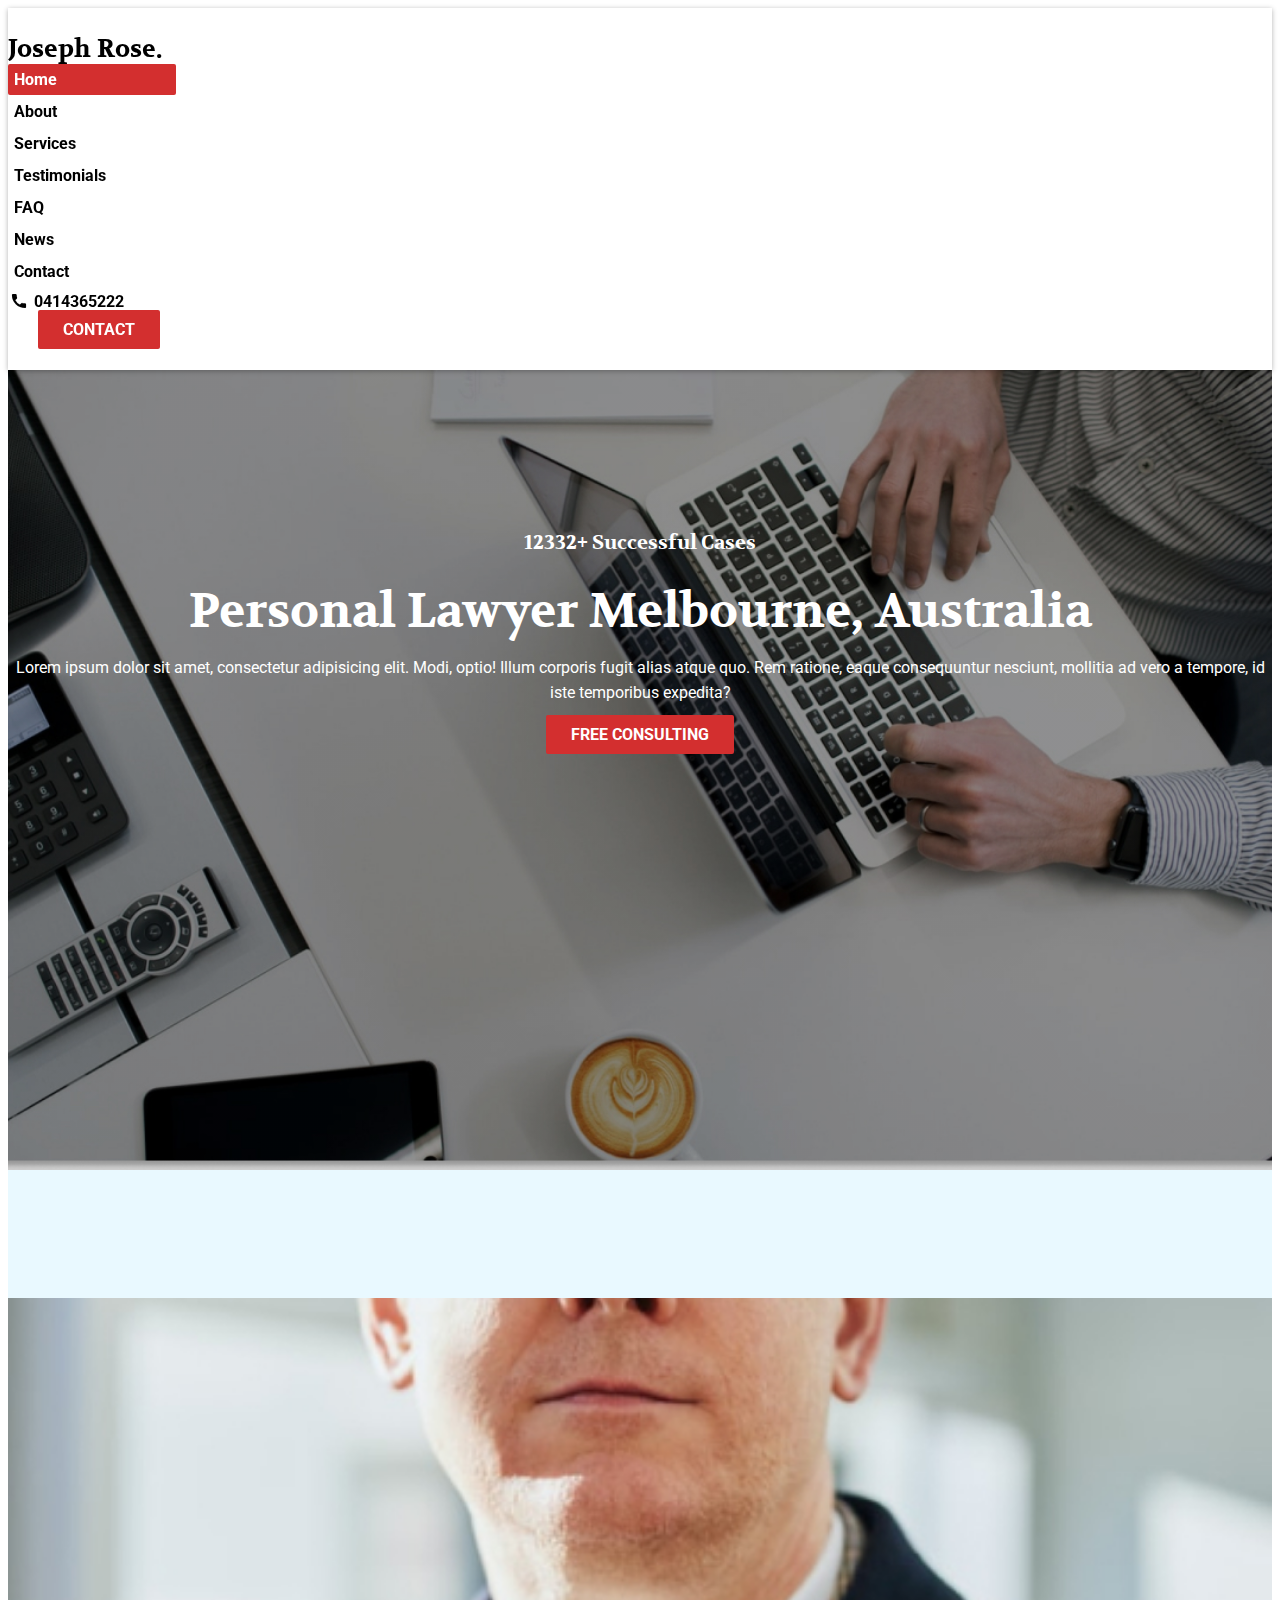
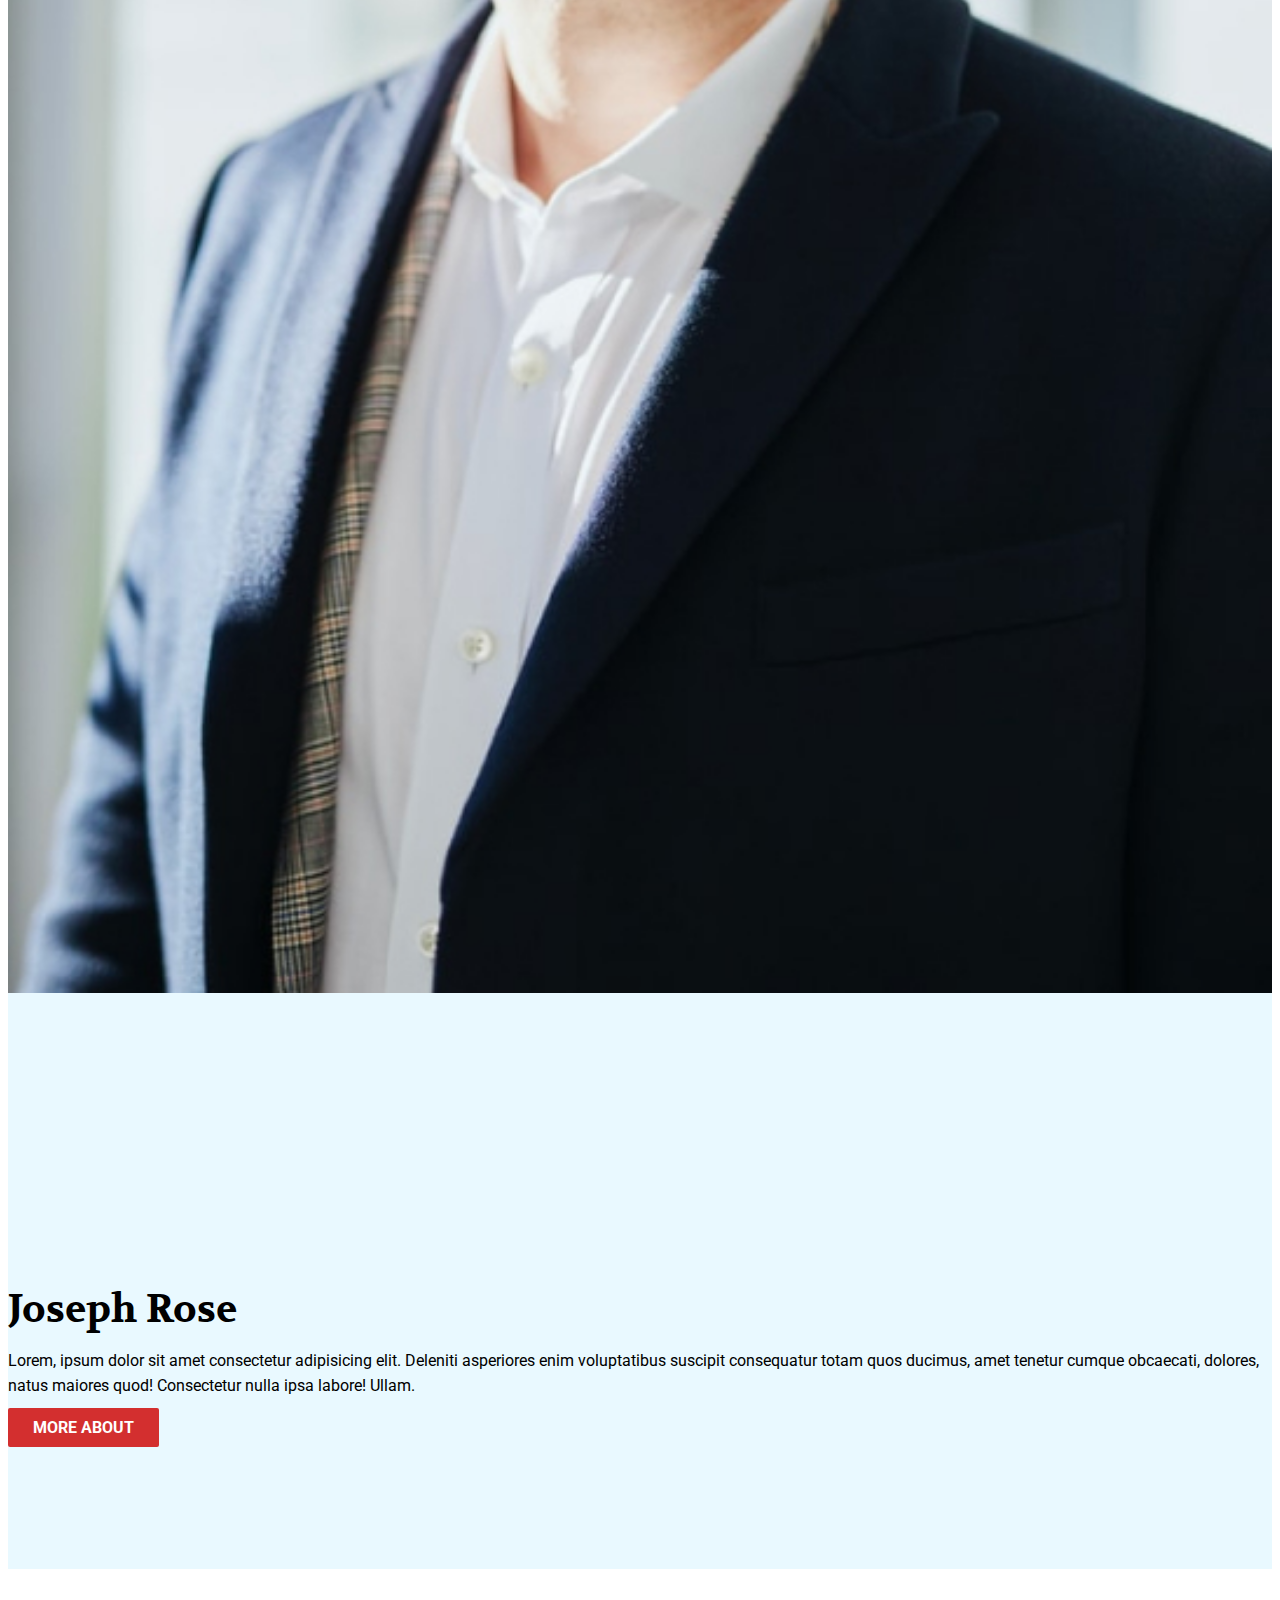
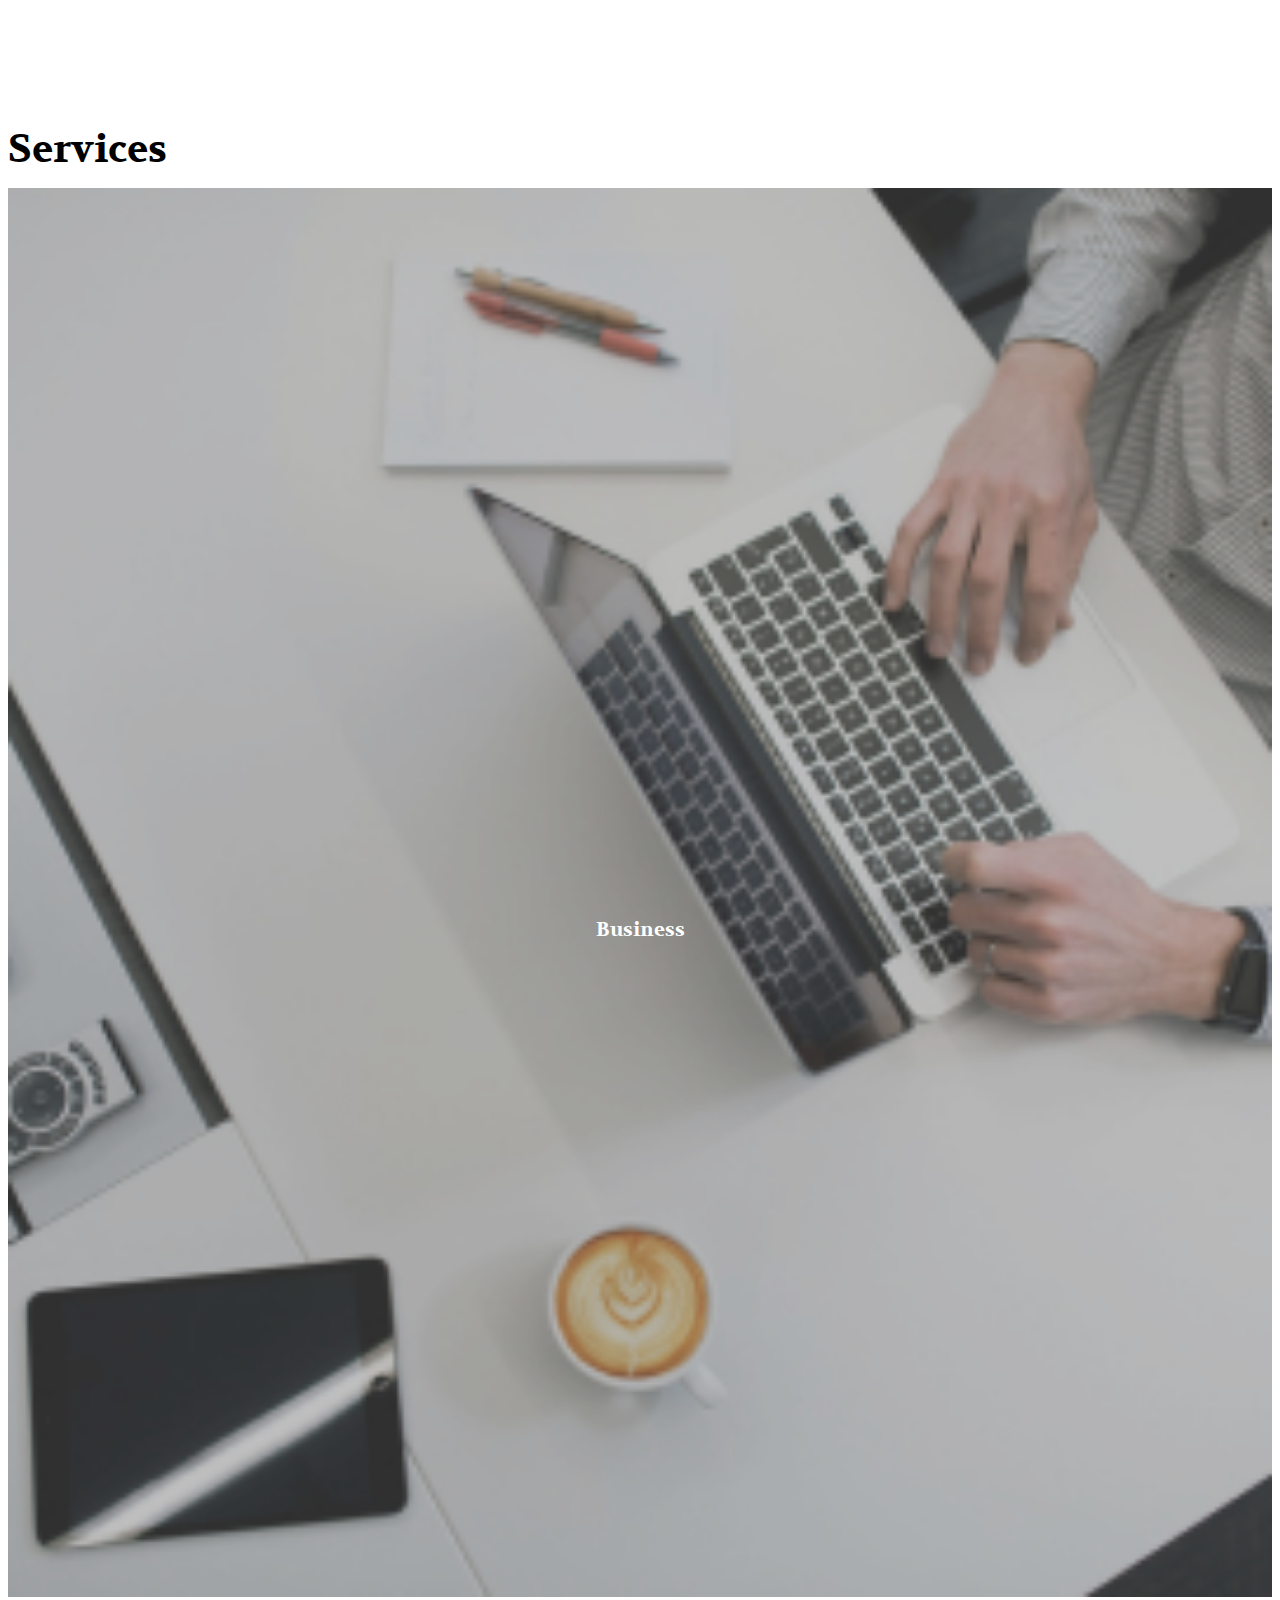
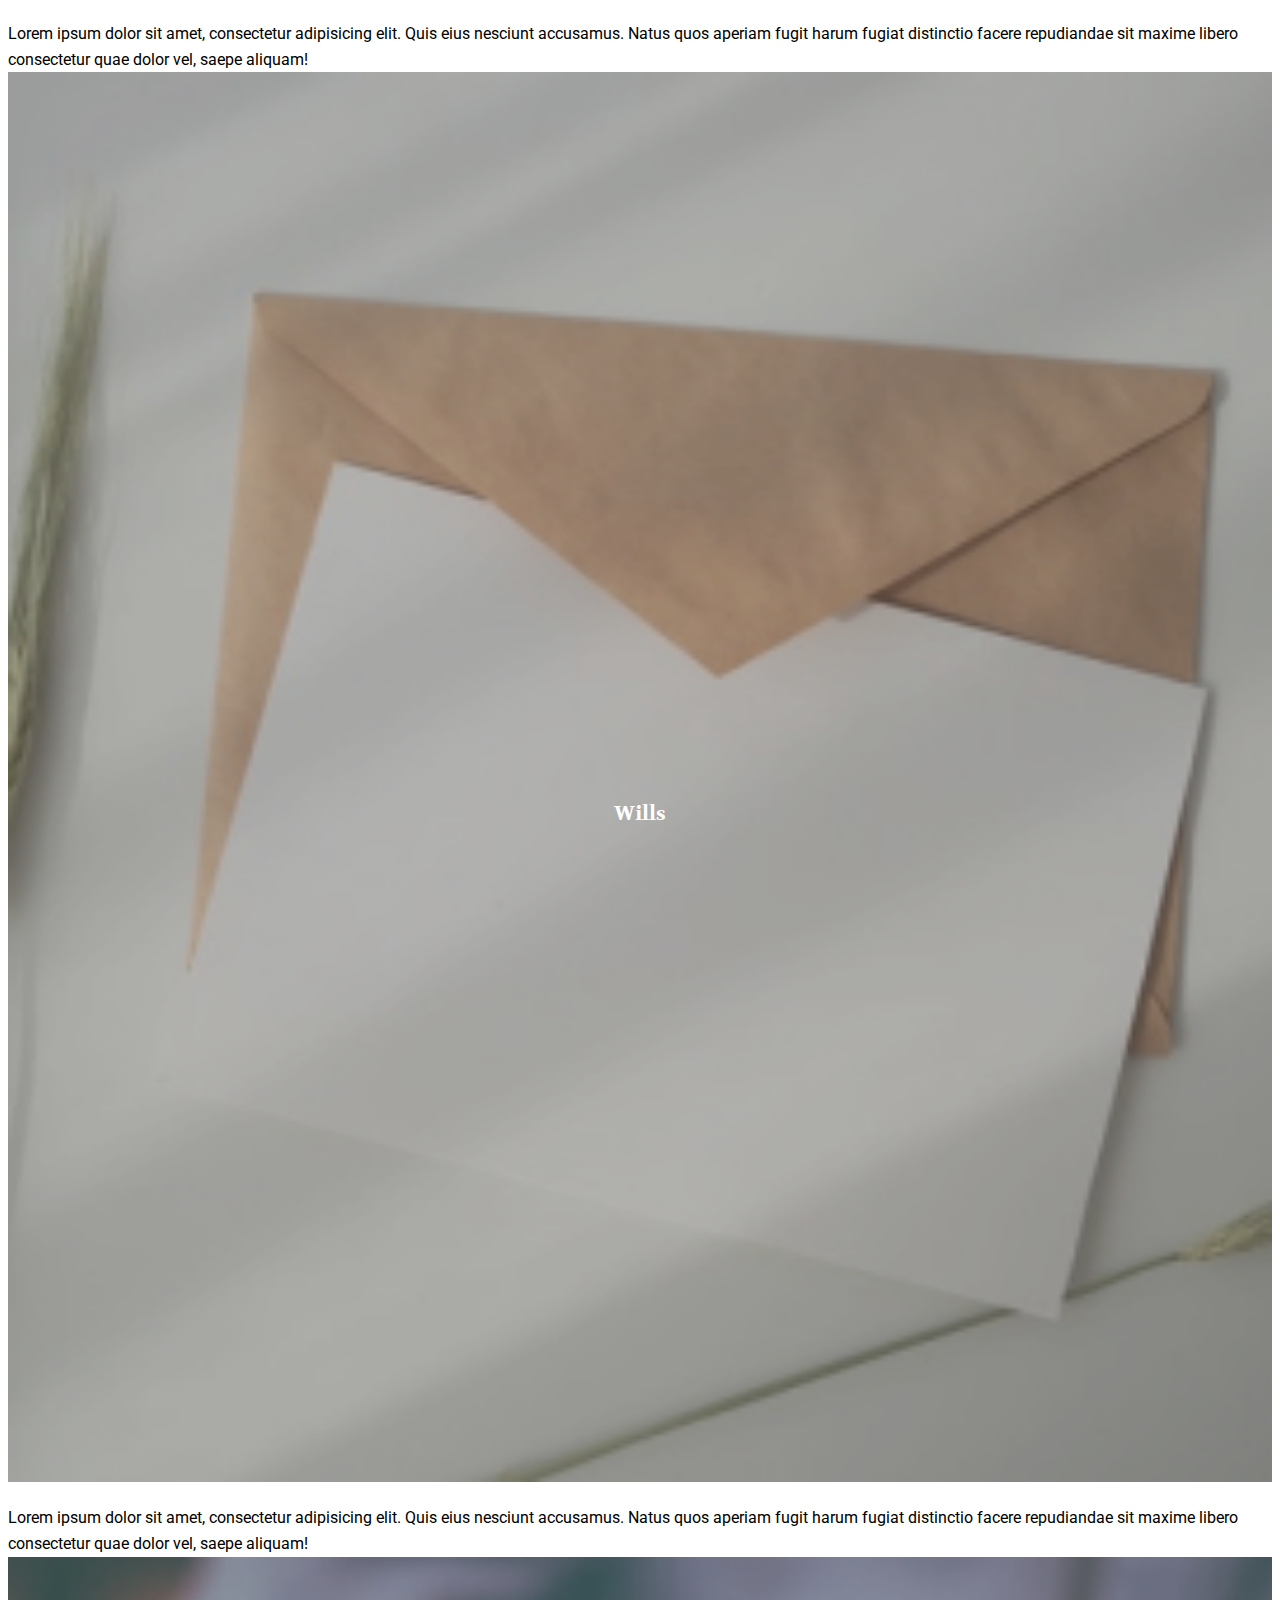
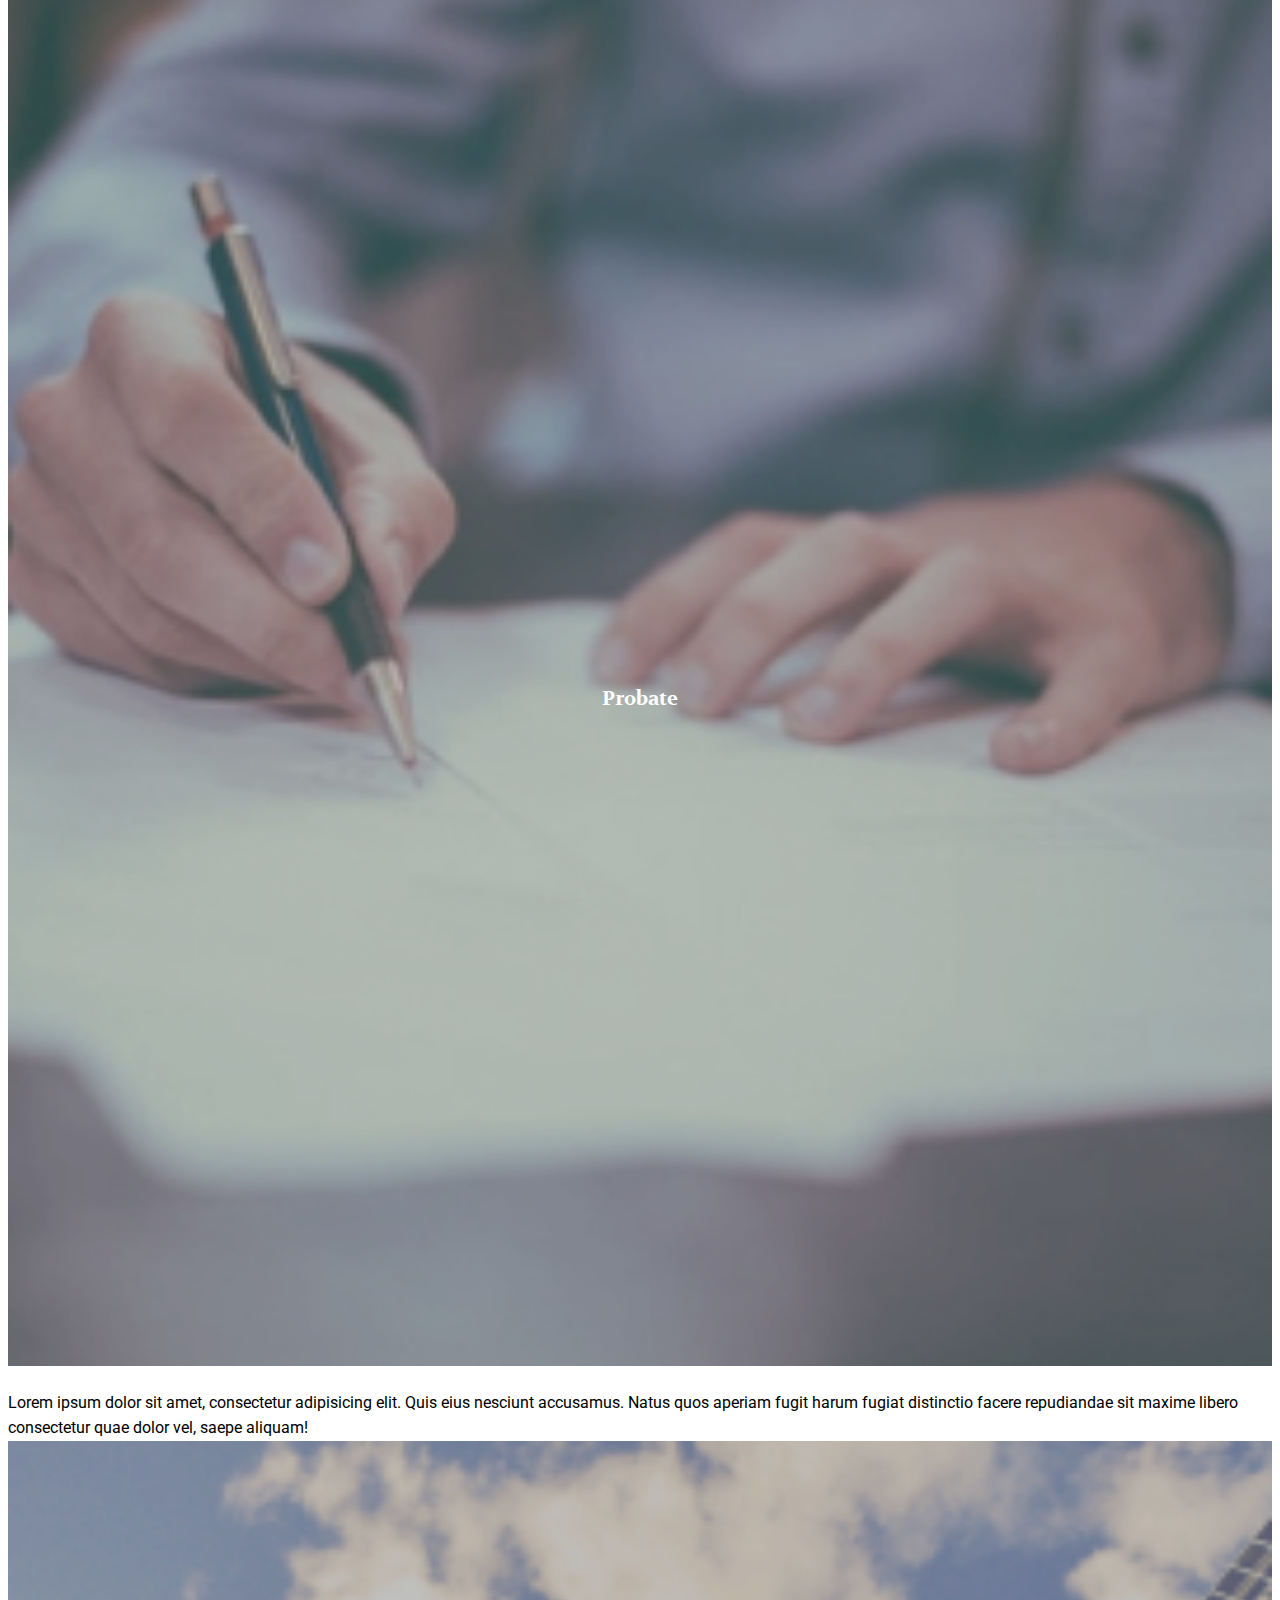
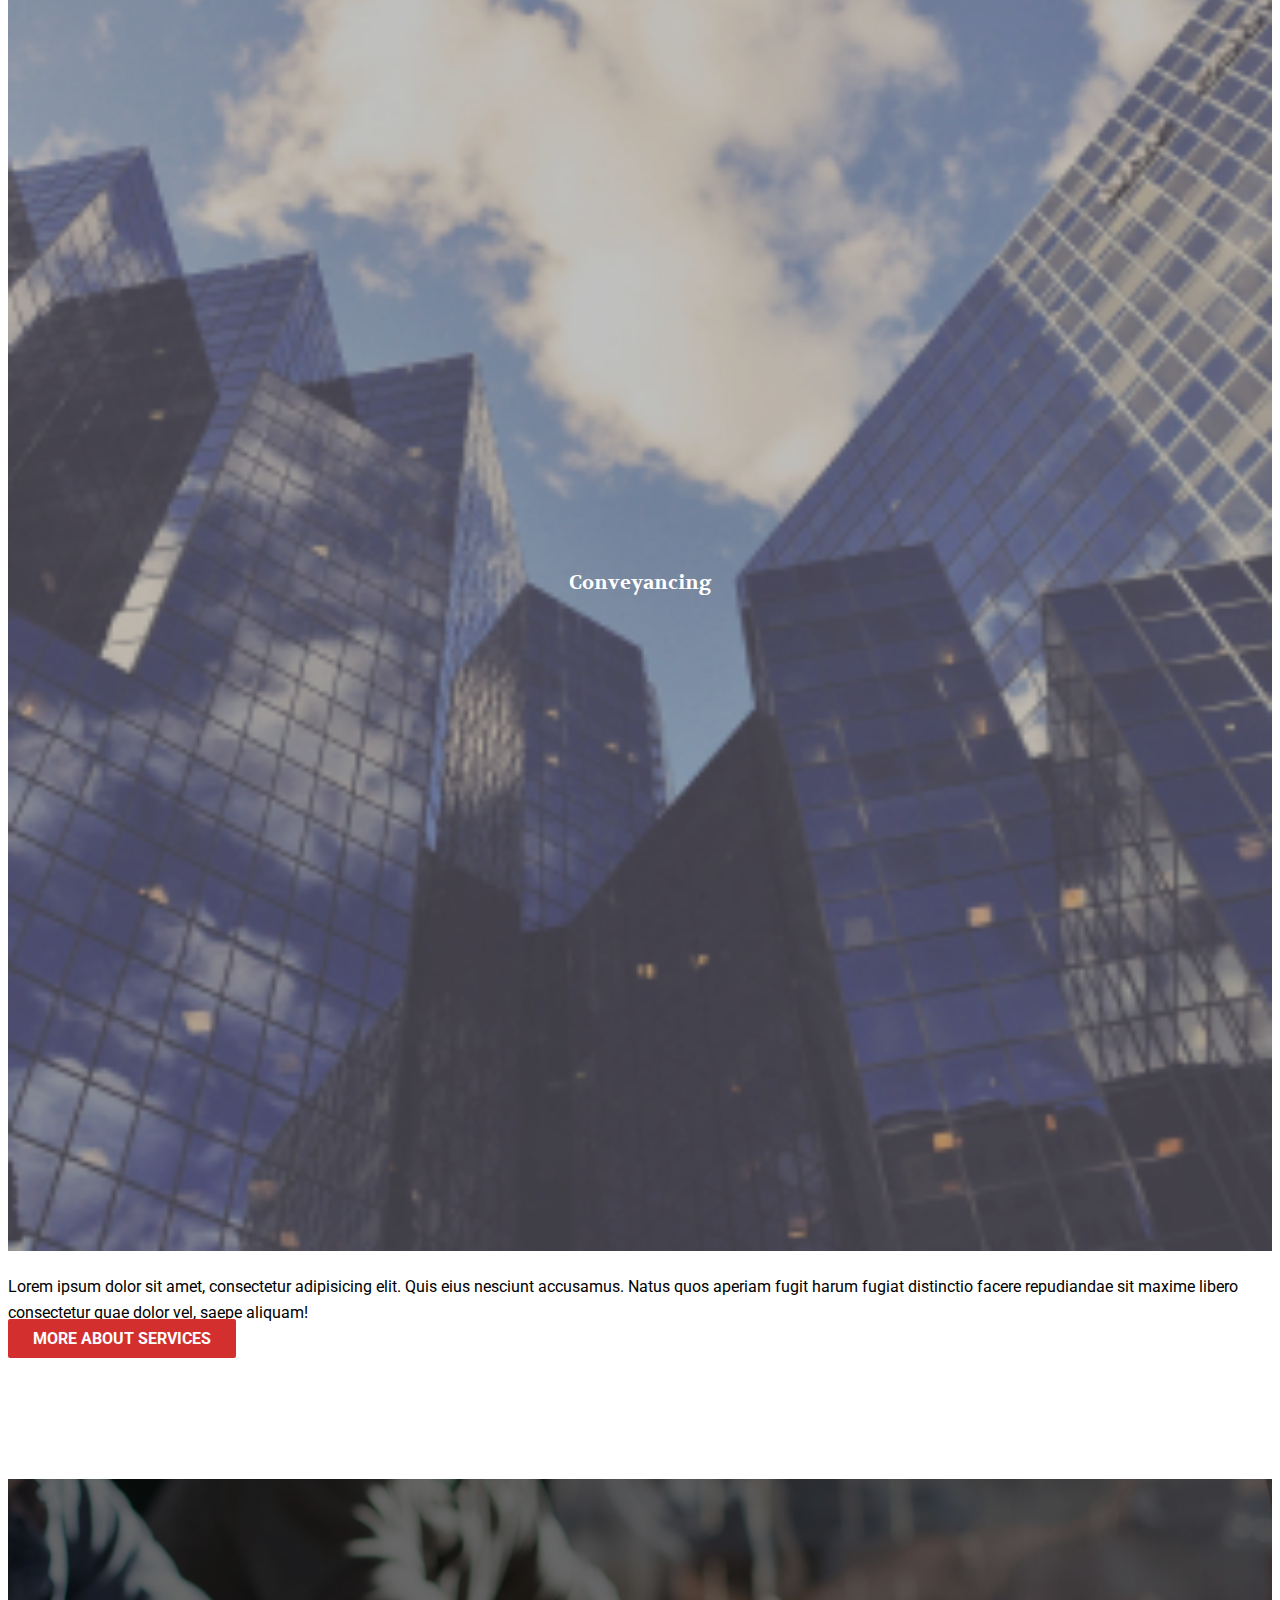
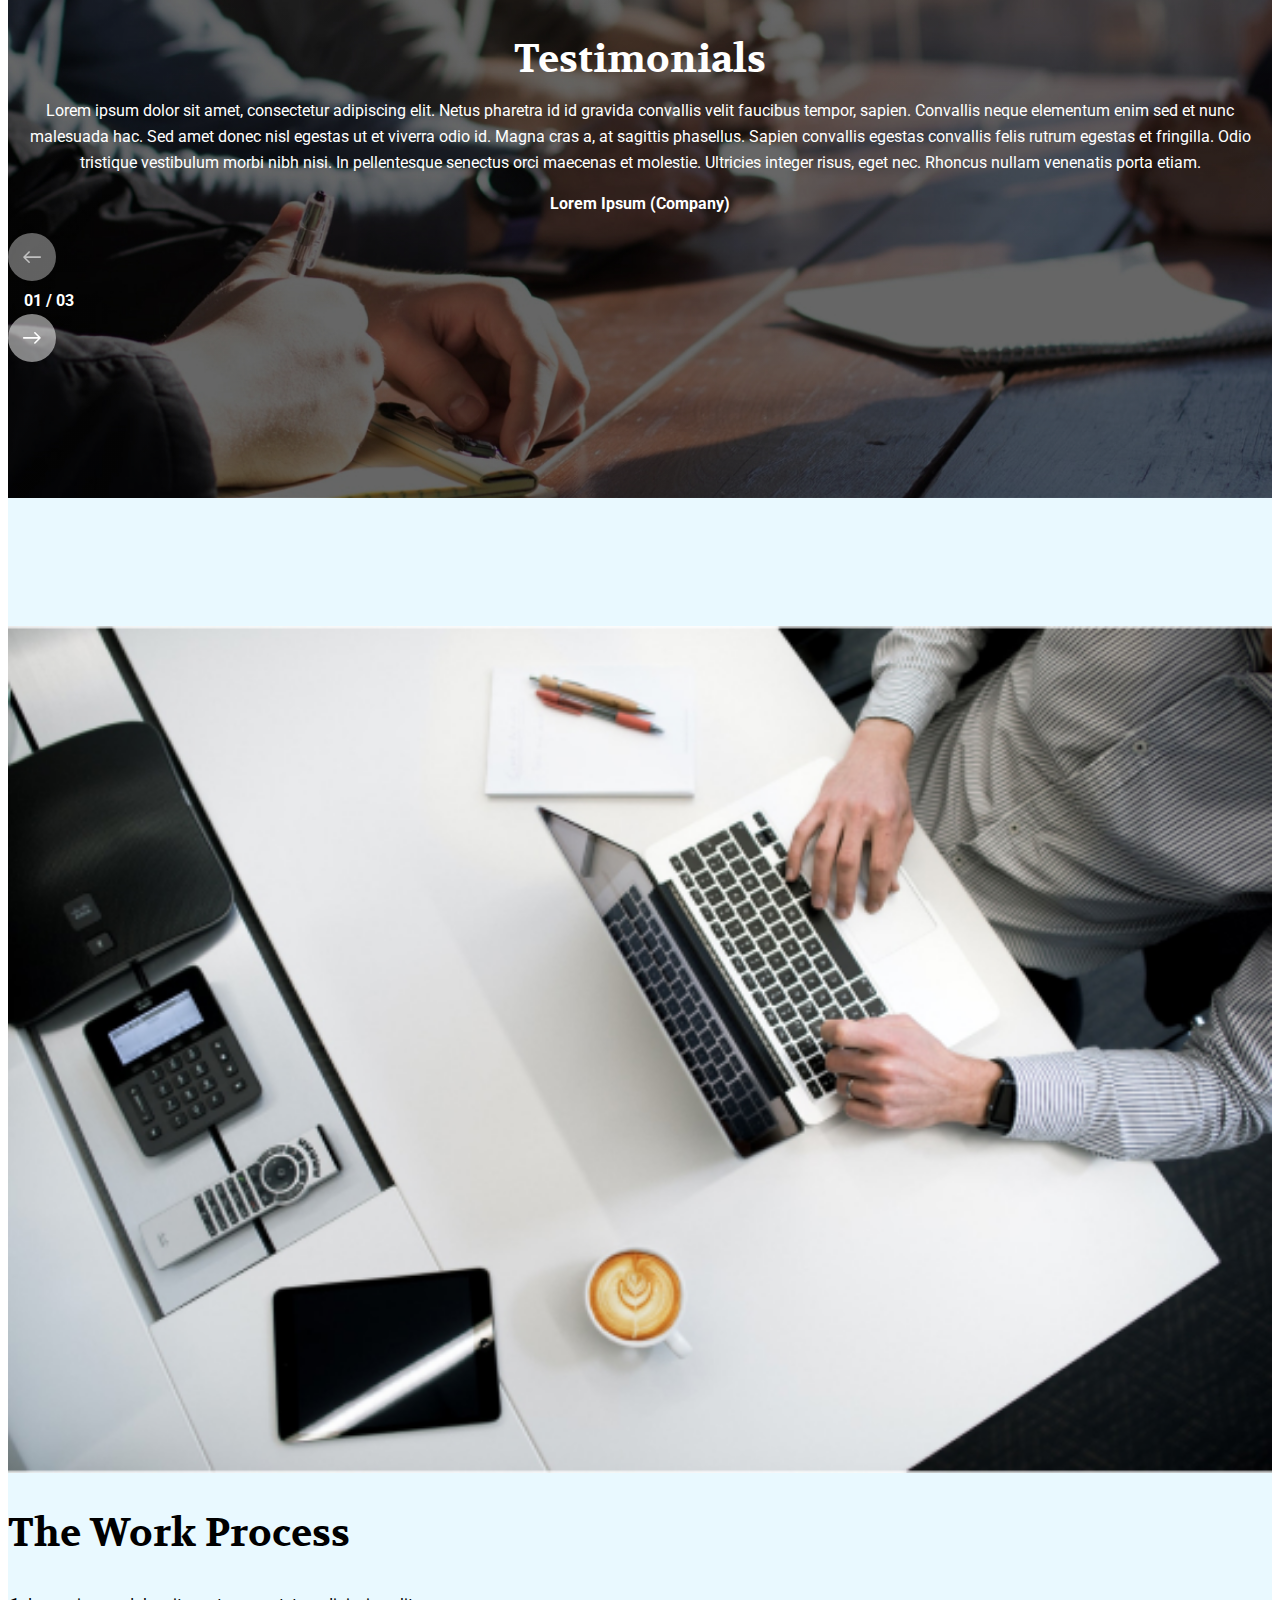
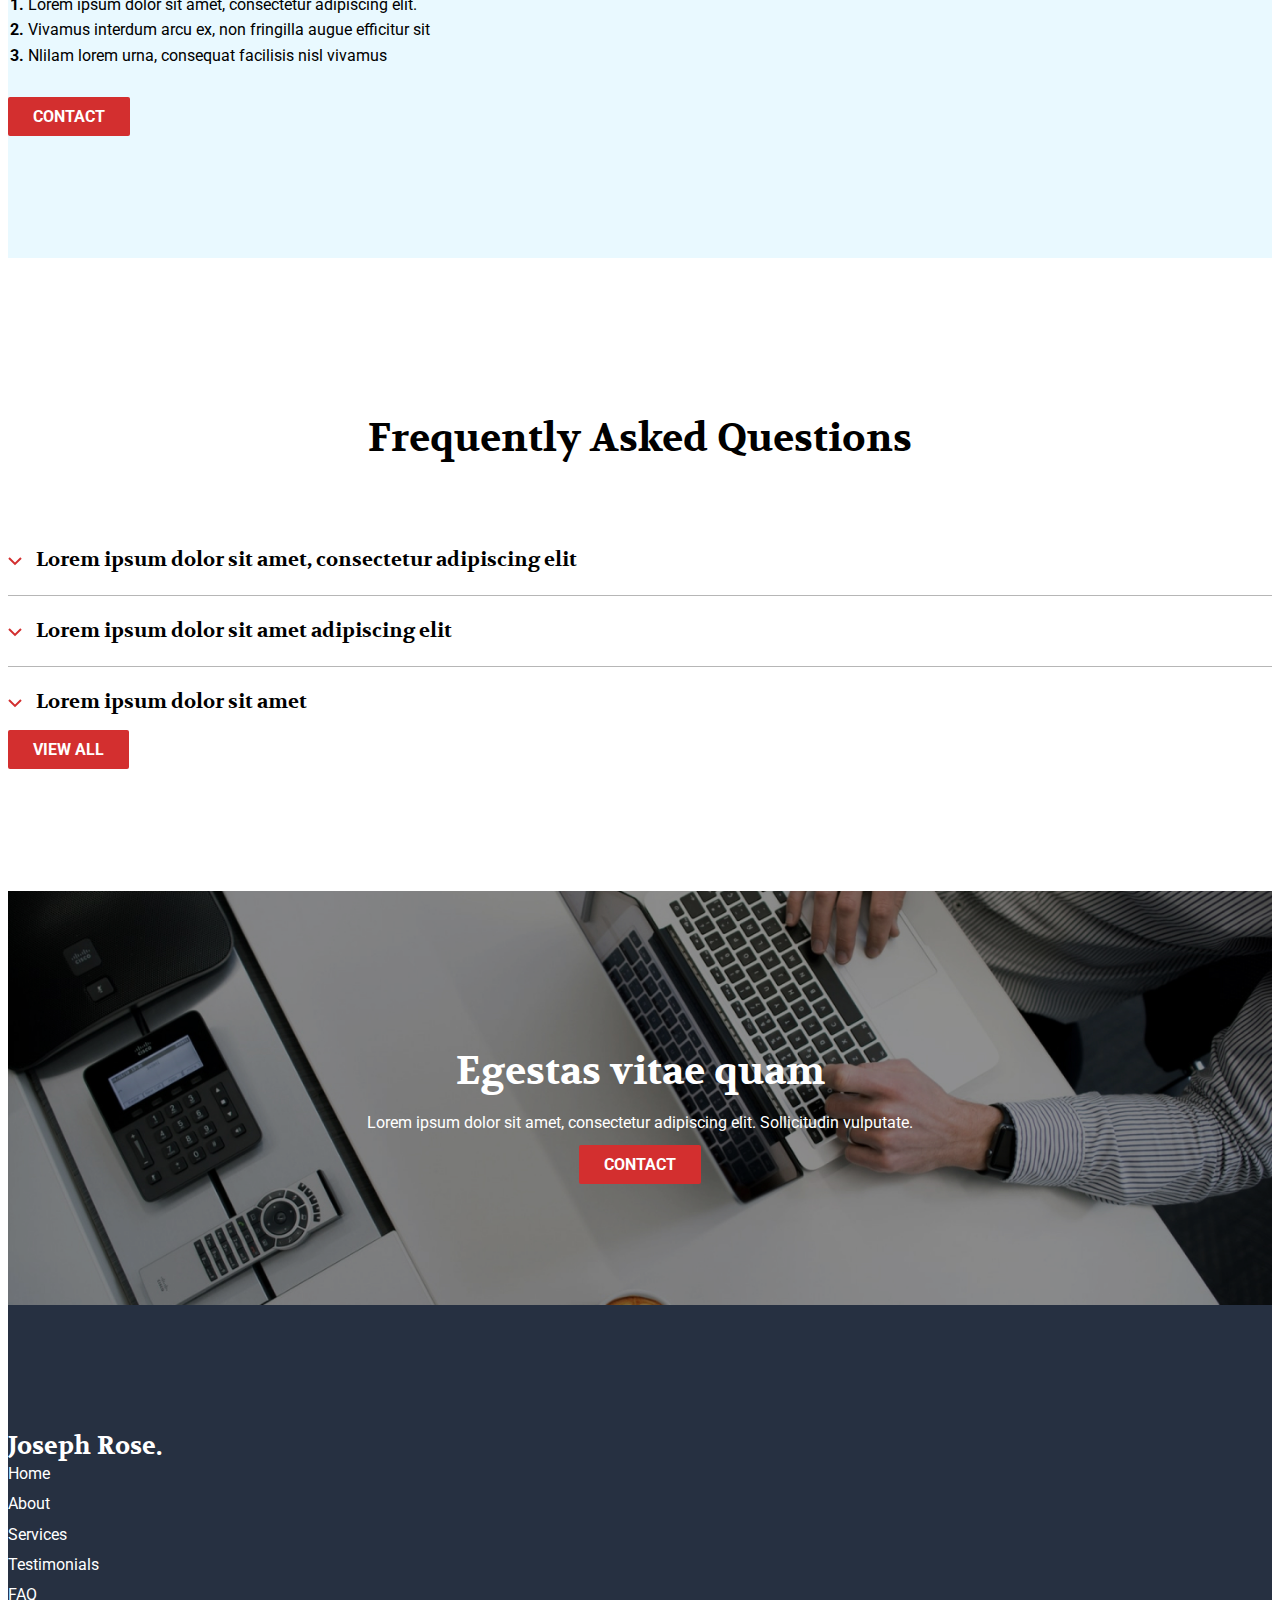
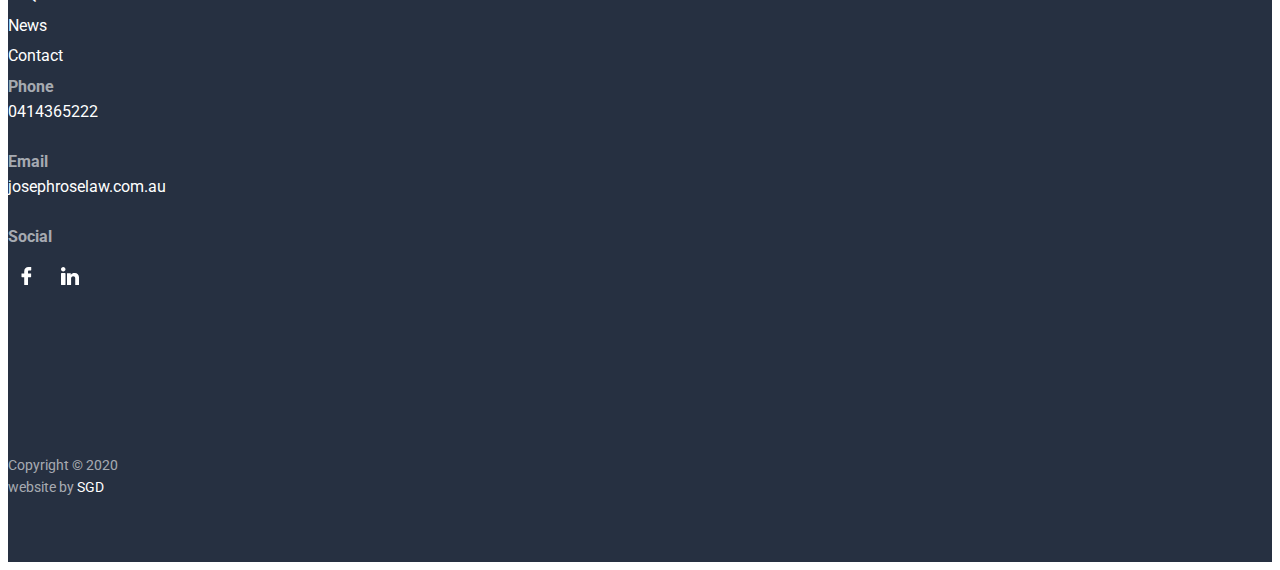
==== html/index.html @ bb7006e8 "pages: contact + faq" ====
<!DOCTYPE html>
<html lang="en">
  <head>
    <meta charset="UTF-8" />
    <meta http-equiv="X-UA-Compatible" content="IE=edge" />
    <meta name="viewport" content="width=device-width, initial-scale=1.0" />

    <link
      href="https://fonts.googleapis.com/icon?family=Material+Icons"
      rel="stylesheet"
    />

    <link
      href="https://fonts.googleapis.com/icon?family=Material+Icons+Outlined"
      rel="stylesheet"
    />

    <link
      href="https://cdn.jsdelivr.net/npm/bootstrap@5.1.3/dist/css/bootstrap.min.css"
      rel="stylesheet"
      integrity="sha384-1BmE4kWBq78iYhFldvKuhfTAU6auU8tT94WrHftjDbrCEXSU1oBoqyl2QvZ6jIW3"
      crossorigin="anonymous"
    />

    <link rel="stylesheet" href="../css/style.css" />
    <title>Joseph Rose</title>
  </head>
  <body>
    <header class="header">
      <div class="container-fluid container-xxl">
        <div class="row gx-0 gy-2">
          <div class="col-auto d-flex align-items-center">
            <div
              class="col-auto d-flex d-lg-none align-items-center burger-menu"
            >
              <div class="burger-menu__icon">
                <span></span>
              </div>
            </div>
            <div class="logo">Joseph Rose.</div>
          </div>
          <div class="col-auto d-lg-flex align-items-center">
            <nav class="nav-menu">
              <ul class="nav-menu__list d-lg-flex text-bold">
                <li class="nav-menu__item section-home _menu-active">
                  <a
                    href="#"
                    data-goto=".content-block__home"
                    class="nav-menu__link scroll-link"
                    >Home</a
                  >
                </li>
                <li class="nav-menu__item section-about">
                  <a
                    href="#"
                    data-goto=".content-block__about"
                    class="nav-menu__link scroll-link"
                    >About</a
                  >
                </li>
                <li class="nav-menu__item section-services">
                  <a
                    href="#"
                    data-goto=".content-block__services"
                    class="nav-menu__link scroll-link"
                    >Services</a
                  >
                </li>
                <li class="nav-menu__item section-testimonials">
                  <a
                    href="#"
                    data-goto=".content-block__testimonials"
                    class="nav-menu__link scroll-link"
                    >Testimonials</a
                  >
                </li>
                <li class="nav-menu__item uppercase section-faq">
                  <a
                    href="#"
                    data-goto=".content-block__faq"
                    class="nav-menu__link scroll-link"
                    >FAQ</a
                  >
                </li>
                <li class="nav-menu__item">
                  <a href="../html/news.html" class="nav-menu__link">News</a>
                </li>
                <li class="nav-menu__item section-contact">
                  <a
                    href="#"
                    data-goto=".content-block__contact-us"
                    class="nav-menu__link scroll-link"
                    >Contact</a
                  >
                </li>
              </ul>
            </nav>
          </div>
          <div
            class="col contact d-flex align-items-center justify-content-end"
          >
            <a href="tel:0414365222" class="phone-link text-bold">
              <span class="material-icons phone-link__phone-call-icon">
                call </span
              >0414365222</a
            ><a
              href="../html/contact-us.html"
              class="btn btn-animation contact-btn d-none d-sm-block"
              >Contact</a
            >
          </div>
        </div>
      </div>
    </header>
    <main>
      <div
        id="section-home"
        class="section content-block__home home d-flex justify-content-center align-items-center"
      >
        <div class="container">
          <div class="row d-flex justify-content-center">
            <div class="col-12 col-lg-6">
              <div class="main-content spacer-top spacer-bottom text-white">
                <h5>12332+ Successful Cases</h5>
                <h1>Personal Lawyer Melbourne, Australia</h1>
                <p>
                  Lorem ipsum dolor sit amet, consectetur adipisicing elit.
                  Modi, optio! Illum corporis fugit alias atque quo. Rem
                  ratione, eaque consequuntur nesciunt, mollitia ad vero a
                  tempore, id iste temporibus expedita?
                </p>
                <a class="btn btn-animation">Free consulting</a>
              </div>
            </div>
          </div>
        </div>
      </div>
      <div
        id="section-about"
        class="section content-block__about about d-flex justify-content-center align-items-center"
      >
        <div class="container-fluid container-xxl">
          <div
            class="row d-flex justify-content-center align-items-center gx-xxl-5"
          >
            <div class="col-12 col-md-6 spacer-top spacer-bottom">
              <img src="../images/content/about.jpg" alt="Joseph Rose" />
            </div>
            <div
              class="col-12 col-md-6 spacer-top spacer-bottom about__text-content"
            >
              <h2>Joseph Rose</h2>
              <p>
                Lorem, ipsum dolor sit amet consectetur adipisicing elit.
                Deleniti asperiores enim voluptatibus suscipit consequatur totam
                quos ducimus, amet tenetur cumque obcaecati, dolores, natus
                maiores quod! Consectetur nulla ipsa labore! Ullam.
              </p>
              <a href="" class="btn btn-animation">More About</a>
            </div>
          </div>
        </div>
      </div>
      <div
        id="section-services"
        class="section content-block__services services d-flex justify-content-center align-items-center"
      >
        <div class="container-fluid container-xxl spacer-top">
          <div class="row">
            <div
              class="col-12 d-flex align-items-center justify-content-center"
            >
              <h2>Services</h2>
            </div>
            <div class="col-12 col-sm-6 col-lg-3 gy-3 gy-sm-5 services__card">
              <div class="services__img">
                <img src="../images/content/services/Business.jpg" alt="" />
                <h5>Business</h5>
              </div>
              <p>
                Lorem ipsum dolor sit amet, consectetur adipisicing elit. Quis
                eius nesciunt accusamus. Natus quos aperiam fugit harum fugiat
                distinctio facere repudiandae sit maxime libero consectetur quae
                dolor vel, saepe aliquam!
              </p>
            </div>
            <div class="col-12 col-sm-6 col-lg-3 gy-5 services__card">
              <div class="services__img">
                <img src="../images/content/services/Wills.jpg" alt="" />
                <h5>Wills</h5>
              </div>
              <p>
                Lorem ipsum dolor sit amet, consectetur adipisicing elit. Quis
                eius nesciunt accusamus. Natus quos aperiam fugit harum fugiat
                distinctio facere repudiandae sit maxime libero consectetur quae
                dolor vel, saepe aliquam!
              </p>
            </div>
            <div class="col-12 col-sm-6 col-lg-3 gy-5 services__card">
              <div class="services__img">
                <img src="../images/content/services/Probate.jpg" alt="" />
                <h5>Probate</h5>
              </div>
              <p>
                Lorem ipsum dolor sit amet, consectetur adipisicing elit. Quis
                eius nesciunt accusamus. Natus quos aperiam fugit harum fugiat
                distinctio facere repudiandae sit maxime libero consectetur quae
                dolor vel, saepe aliquam!
              </p>
            </div>
            <div class="col-12 col-sm-6 col-lg-3 gy-5 services__card">
              <div class="services__img">
                <img src="../images/content/services/Conveyancing.jpg" alt="" />
                <h5>Conveyancing</h5>
              </div>
              <p>
                Lorem ipsum dolor sit amet, consectetur adipisicing elit. Quis
                eius nesciunt accusamus. Natus quos aperiam fugit harum fugiat
                distinctio facere repudiandae sit maxime libero consectetur quae
                dolor vel, saepe aliquam!
              </p>
            </div>
            <div
              class="col-12 gy-5 d-flex align-items-center justify-content-center spacer-bottom"
            >
              <a class="btn btn-animation">More About Services</a>
            </div>
          </div>
        </div>
      </div>
      <div
        id="section-testimonials"
        class="section content-block__testimonials testimonials d-flex justify-content-center align-items-center text-white"
      >
        <div class="container">
          <div
            class="row d-flex justify-content-center spacer-top spacer-bottom"
          >
            <div
              class="col-12 col-sm-10 col-md-8 col-xl-6 testimonials__content"
            >
              <h2>Testimonials</h2>
              <p>
                Lorem ipsum dolor sit amet, consectetur adipiscing elit. Netus
                pharetra id id gravida convallis velit faucibus tempor, sapien.
                Convallis neque elementum enim sed et nunc malesuada hac. Sed
                amet donec nisl egestas ut et viverra odio id. Magna cras a, at
                sagittis phasellus. Sapien convallis egestas convallis felis
                rutrum egestas et fringilla. Odio tristique vestibulum morbi
                nibh nisi. In pellentesque senectus orci maecenas et molestie.
                Ultricies integer risus, eget nec. Rhoncus nullam venenatis
                porta etiam.
              </p>
              <p class="text-bold">Lorem Ipsum (Company)</p>
            </div>
            <div
              class="col-12 testimonials__carousel-nav carousel-nav d-flex justify-content-center align-items-center gy-2"
            >
              <img
                src="../images/content/testimonials/arrow-left.svg"
                alt="Arrow left"
              />
              <p class="text-bold carousel-nav__text">01 / 03</p>
              <img
                src="../images/content/testimonials/arrow-right.svg"
                alt="Arrow right"
              />
            </div>
          </div>
        </div>
      </div>
      <div
        class="section content-block__work-process work-process d-flex justify-content-center align-items-center"
      >
        <div class="container-fluid container-xxl spacer-top spacer-bottom">
          <div
            class="row d-flex justify-content-center align-items-center gx-xxl-5"
          >
            <div class="col-12 col-xl-6 col-xxl-5">
              <img
                src="../images/content/work-process.jpg"
                alt="The Work Process"
              />
            </div>
            <div class="col-12 col-sm-auto work-process__text-content">
              <h2>The Work Process</h2>
              <ol>
                <li>
                  Lorem ipsum dolor sit amet, consectetur adipiscing elit.
                </li>
                <li>
                  Vivamus interdum arcu ex, non fringilla augue efficitur sit
                </li>
                <li>Nlilam lorem urna, consequat facilisis nisl vivamus</li>
              </ol>
              <a class="btn btn-animation">Contact</a>
            </div>
          </div>
        </div>
      </div>
      <div
        id="section-faq"
        class="section content-block__faq faq spacer-top spacer-bottom"
      >
        <div
          class="container d-flex justify-content-center align-items-center faq__content"
        >
          <div class="row d-flex justify-content-center align-items-center">
            <h2>Frequently Asked Questions</h2>
            <div class="col-12 col-lg-8 faq__list">
              <div class="faq__item">
                <h5 class="d-flex">
                  <img
                    src="../images/icons/drop-down-arrow-bottom.svg"
                    alt=""
                  />
                  Lorem ipsum dolor sit amet, consectetur adipiscing elit
                </h5>
                <p>
                  Lorem ipsum dolor sit amet, consectetur adipiscing elit. At
                  nulla risus dolor ac egestas suspendisse dignissim. Sed metus,
                  risus amet, rutrum dui. Bibendum gravida sed scelerisque
                  volutpat.
                </p>
              </div>
              <div class="faq__item">
                <h5 class="d-flex">
                  <img
                    src="../images/icons/drop-down-arrow-bottom.svg"
                    alt=""
                  />
                  Lorem ipsum dolor sit amet adipiscing elit
                </h5>
                <p>
                  Lorem ipsum dolor sit amet, consectetur adipiscing elit. At
                  nulla risus dolor ac egestas suspendisse dignissim. Sed metus,
                  risus amet, rutrum dui. Bibendum gravida sed scelerisque
                  volutpat.
                </p>
              </div>
              <div class="faq__item item-last">
                <h5 class="d-flex">
                  <img
                    src="../images/icons/drop-down-arrow-bottom.svg"
                    alt=""
                  />
                  Lorem ipsum dolor sit amet
                </h5>
                <p>
                  Lorem ipsum dolor sit amet, consectetur adipiscing elit. At
                  nulla risus dolor ac egestas suspendisse dignissim. Sed metus,
                  risus amet, rutrum dui. Bibendum gravida sed scelerisque
                  volutpat.
                </p>
              </div>
            </div>
            <div
              class="col-12 d-flex justify-content-center align-items-center"
            >
              <a href="../html/faq.html" class="btn btn-animation">View All</a>
            </div>
          </div>
        </div>
      </div>
      <div
        id="section-contact"
        class="section content-block__contact-us contact-us text-center d-flex justify-content-center align-items-center"
      >
        <div class="container">
          <div class="row d-flex justify-content-center">
            <div class="col-12 col-lg-6">
              <div class="main-content spacer-top spacer-bottom text-white">
                <h2>Egestas vitae quam</h2>
                <p>
                  Lorem ipsum dolor sit amet, consectetur adipiscing elit.
                  Sollicitudin vulputate.
                </p>
                <a href="../html/contact-us.html" class="btn btn-animation"
                  >Contact</a
                >
              </div>
            </div>
          </div>
        </div>
      </div>
    </main>
    <footer class="footer spacer-top spacer-bottom-small">
      <div class="container-fluid container-xxl">
        <div class="row spacer-bottom">
          <div class="col-12 col-sm">
            <div class="logo logo--white">Joseph Rose.</div>
          </div>
          <div class="col-12 col-sm gy-5 gy-sm-0">
            <ul class="footer-nav">
              <li>
                <a
                  href="#"
                  data-goto=".content-block__banner"
                  class="scroll-link underline-link"
                  >Home</a
                >
              </li>
              <li>
                <a
                  href="#"
                  data-goto=".content-block__about"
                  class="scroll-link underline-link"
                  >About</a
                >
              </li>
              <li>
                <a
                  href="#"
                  data-goto=".content-block__services"
                  class="scroll-link underline-link"
                  >Services</a
                >
              </li>
              <li>
                <a
                  href="#"
                  data-goto=".content-block__testimonials"
                  class="scroll-link underline-link"
                  >Testimonials</a
                >
              </li>
              <li>
                <a
                  href="#"
                  data-goto=".content-block__faq"
                  class="scroll-link uppercase underline-link"
                  >FAQ</a
                >
              </li>
              <li>
                <a href="../html/news.html" class="underline-link">News</a>
              </li>
              <li>
                <a
                  href="#"
                  data-goto=".content-block__contact-us"
                  class="scroll-link underline-link"
                  >Contact</a
                >
              </li>
            </ul>
          </div>
          <div class="col-12 col-sm gy-5 gy-sm-0">
            <div class="socials-item">
              <p>Phone</p>
              <a href="tel:0414365222" class="underline-link"> 0414365222 </a>
            </div>
            <div class="socials-item">
              <p>Email</p>
              <a href="mailto:josephroselaw.com.au" class="underline-link">
                josephroselaw.com.au
              </a>
            </div>
            <div class="socials-item">
              <p>Social</p>
              <ul class="socials-list">
                <li class="socials-list__item">
                  <a href="#" class="socials-list__link">
                    <svg
                      width="12"
                      height="12"
                      viewBox="0 0 12 12"
                      fill="none"
                      class="socials-list__icon"
                      xmlns="http://www.w3.org/2000/svg"
                    >
                      <path
                        d="M9.2435 0.0024968L7.68737 0C5.93911 0 4.80931 1.15914 4.80931 2.95322V4.31485H3.24469C3.10948 4.31485 3 4.42446 3 4.55966V6.53251C3 6.66771 3.10961 6.77719 3.24469 6.77719H4.80931V11.7553C4.80931 11.8905 4.91879 12 5.05399 12H7.09538C7.23058 12 7.34007 11.8904 7.34007 11.7553V6.77719H9.16947C9.30467 6.77719 9.41416 6.66771 9.41416 6.53251L9.41491 4.55966C9.41491 4.49474 9.38907 4.43257 9.34325 4.38663C9.29743 4.34069 9.23501 4.31485 9.1701 4.31485H7.34007V3.16058C7.34007 2.60579 7.47227 2.32415 8.19497 2.32415L9.24325 2.32377C9.37833 2.32377 9.48781 2.21416 9.48781 2.07909V0.247183C9.48781 0.112231 9.37845 0.00274648 9.2435 0.0024968Z"
                        fill="white"
                      ></path>
                    </svg>
                  </a>
                </li>
                <li class="socials-list__item">
                  <a href="#" class="socials-list__link">
                    <svg
                      width="12"
                      height="12"
                      viewBox="0 0 12 12"
                      fill="none"
                      class="socials-list__icon"
                      xmlns="http://www.w3.org/2000/svg"
                    >
                      <path
                        d="M1.50024 0C2.3144 0 3 0.685594 3 1.49975C3 2.35674 2.27154 3.02093 1.50024 2.9995C0.707517 3.02093 0.000489141 2.35674 0.000489141 1.49975C-0.0209418 0.664163 0.664679 0 1.50024 0Z"
                        fill="white"
                      ></path>
                      <path
                        d="M2.50003 12H0.5C0.225007 12 0 11.8154 0 11.5897V4.41025C0 4.18462 0.2 4 0.474993 4H2.5C2.77499 4 3 4.18462 3 4.41025V11.6103C3.00003 11.8154 2.77502 12 2.50003 12Z"
                        fill="white"
                      ></path>
                      <path
                        d="M11.979 6.63999C11.979 5.16 10.8242 4 9.27036 4H8.82942C7.98953 4 7.17063 4.37999 6.72968 5C6.58271 5.13999 6.5197 5.20001 6.5197 5.20001V4.40002C6.5197 4.32002 6.39371 4.20001 6.30972 4.20001H4.20998C4.12599 4.20001 4 4.28001 4 4.38001V11.84C4 11.92 4.12599 12 4.20998 12H6.51968C6.60367 12 6.72966 11.92 6.72966 11.84V7.51998C6.72966 6.77999 7.31758 6.15998 8.09448 6.13999C8.49342 6.13999 8.85037 6.27999 9.12334 6.53999C9.37531 6.77999 9.4803 7.11999 9.4803 7.49998V11.8C9.4803 11.88 9.60629 12 9.69028 12H11.79C11.874 12 12 11.88 12 11.8V6.63999H11.979Z"
                        fill="white"
                      ></path>
                    </svg>
                  </a>
                </li>
              </ul>
            </div>
          </div>
        </div>
        <div class="row text-small">
          <div class="col">
            <p class="no-margin">Copyright © 2020</p>
          </div>
          <div class="col d-flex align-items-center justify-content-end">
            <p class="no-margin">
              website by <span class="text-white">SGD</span>
            </p>
          </div>
        </div>
      </div>
    </footer>
    <script src="../js/script.js"></script>
  </body>
</html>
---- css/style.css ----
/*--------------------------------------------------------------
# Import
--------------------------------------------------------------*/
@import url("https://fonts.googleapis.com/css2?family=Roboto:wght@400;700&family=Volkhov:wght@700&display=swap");
body {
  font-family: "Roboto", sans-serif;
  line-height: 1.6;
}

h1 {
  font-size: 3rem;
  font-weight: bold;
  line-height: 1.1;
  font-family: "Volkhov", serif;
  margin-bottom: 1rem;
}

h2 {
  font-size: 2.4375rem;
  font-weight: bold;
  line-height: 1.1;
  font-family: "Volkhov", serif;
  margin-bottom: 1rem;
}

h3 {
  font-size: 2rem;
  font-weight: bold;
  line-height: 1.1;
  font-family: "Volkhov", serif;
  margin-bottom: 1rem;
}

h4 {
  font-size: 1.5625rem;
  font-weight: bold;
  line-height: 1.1;
  font-family: "Volkhov", serif;
  margin-bottom: 1rem;
}

h5 {
  font-size: 1.25rem;
  font-weight: bold;
  line-height: 1.1;
  font-family: "Volkhov", serif;
  margin-bottom: 1rem;
}

h6 {
  font-size: 0.875rem;
  font-weight: bold;
  line-height: 1.1;
  font-family: "Volkhov", serif;
  margin-bottom: 1rem;
}

p {
  margin-bottom: 1rem;
}

a {
  color: black;
  text-decoration: none;
}

a:hover {
  color: currentColor;
}

.text-center {
  text-align: center;
}

.text-bold {
  font-weight: bold;
}

.text-white {
  color: white;
}

.text-small {
  font-size: 0.875rem;
}

.text-small-bold {
  font-size: 0.875rem;
  font-weight: bold;
}

.uppercase {
  text-overflow: uppercase;
}

.no-margin {
  margin: 0;
}

@media screen and (max-width: 320px) {
  h5 {
    font-size: 1rem;
  }

  h2 {
    font-size: 2rem;
  }

  h1 {
    font-size: 2rem;
  }

  p {
    font-size: 0.75rem;
  }

  .btn {
    font-size: 0.75rem;
  }
}
.btn {
  color: white;
  background: #d32f2f;
  font-weight: bold;
  text-transform: uppercase;
  padding: 0.625rem 1.5625rem;
  border: none;
  border-radius: 0.125rem;
}

.btn:hover {
  color: white;
}

.btn-animation {
  transition: all 0.3s;
  position: relative;
  overflow: hidden;
  z-index: 1;
}
.btn-animation:before {
  content: "";
  position: absolute;
  bottom: 0;
  left: 0;
  width: 0%;
  height: 100%;
  background-color: #263041;
  transition: all 0.3s;
  z-index: -1;
}
.btn-animation:hover:before {
  width: 100%;
}

.underline-link:hover {
  text-decoration: underline solid 2px;
  text-underline-offset: 0.1em;
  text-decoration-thickness: 0.1em;
}

.cursor-pointer {
  cursor: pointer;
}

ul {
  list-style-type: none;
  margin: 0;
  padding: 0;
}

li {
  color: black;
}

.spacer-top {
  padding-top: 8rem;
}

.spacer-top-small {
  padding-top: 4rem;
}

.spacer-bottom {
  padding-bottom: 8rem;
}

.spacer-bottom-small {
  padding-bottom: 4rem;
}

@media screen and (max-width: 575px) {
  .spacer-top {
    padding-top: 4rem;
  }

  .spacer-bottom {
    padding-bottom: 4rem;
  }

  .spacer-top-small {
    padding-top: 2rem;
  }

  .spacer-bottom-small {
    padding-bottom: 2rem;
  }
}
.header {
  position: sticky;
  top: 0;
  z-index: 10;
  width: 100%;
  background: white;
  display: flex;
  align-items: center;
  padding: 1.75em 0;
  transition: all 0.3s ease 0s;
  box-shadow: 0px 1px 5px rgba(0, 0, 0, 0.3);
}

.burger-menu {
  z-index: 15;
  margin-right: 1.5rem;
}

.logo {
  white-space: nowrap;
  font-size: 1.5625rem;
  font-weight: bold;
  line-height: 1.1;
  font-family: "Volkhov", serif;
  padding-right: 1.5em;
  z-index: 15;
  transition: 0.6s;
}

.logo._active {
  color: white;
  transition: all 0.3s ease 0s;
}

.logo--white {
  color: white;
}

.nav-menu__link:hover {
  text-decoration: underline solid 2px;
  text-underline-offset: 0.1em;
  text-decoration-thickness: 0.125em;
}

.nav-menu__list > :last-child {
  margin: 0;
}

.nav-menu__item {
  padding: 0.2rem 0.4rem;
  margin-right: 1.475em;
}

.phone-link {
  color: black;
  display: flex;
  align-items: center;
  border: 2px solid transparent;
}
.phone-link__phone-call-icon {
  font-size: 1.1em;
  font-weight: bold;
  margin-right: 0.325em;
}

.phone-link:hover {
  border-bottom: 2px solid black;
}

.contact-btn {
  margin-left: 1.875em;
}

body._lock {
  overflow: hidden;
}

.burger-menu__icon {
  display: none;
}

._menu-active {
  border: none;
  border-radius: 0.125rem;
  background-color: #d32f2f !important;
}
._menu-active a {
  color: white;
}

@media (max-width: 991px) {
  .burger-menu__icon {
    z-index: 20;
    display: block;
    position: relative;
    width: 1.875rem;
    height: 1.125rem;
    cursor: pointer;
  }

  .burger-menu__icon span,
.burger-menu__icon::before,
.burger-menu__icon::after {
    left: 0;
    position: absolute;
    height: 10%;
    width: 100%;
    transition: all 0.3s ease 0s;
    background-color: black;
  }

  .burger-menu__icon::before,
.burger-menu__icon::after {
    content: "";
  }

  .burger-menu__icon::before {
    top: 0;
  }

  .burger-menu__icon::after {
    bottom: 0;
  }

  .burger-menu__icon span {
    top: 50%;
    transform: scale(1) translate(0px, -50%);
  }

  .burger-menu__icon._active span {
    transform: scale(0) translate(0px, -50%);
  }

  .burger-menu__icon._active::before {
    background-color: white;
    top: 50%;
    transform: rotate(-45deg) translate(0px, -50%);
  }

  .burger-menu__icon._active::after {
    background-color: white;
    bottom: 50%;
    transform: rotate(45deg) translate(0px, 50%);
  }

  .nav-menu::before {
    content: "";
    position: fixed;
    width: 50%;
    top: 0;
    left: -100%;
    height: 6.625rem;
    transition: all 0.3s ease 0s;
    background-color: #d32f2f;
    box-shadow: 0px 1px 5px rgba(0, 0, 0, 0.3);
  }

  .nav-menu._active::before {
    content: "";
    position: fixed;
    width: 50%;
    top: 0;
    left: 0;
    height: 6.25rem;
    background-color: #d32f2f;
  }

  .nav-menu._active {
    left: 0;
  }

  .nav-menu {
    position: fixed;
    overflow: auto;
    z-index: 10;
    top: 0;
    left: -100%;
    width: 50%;
    height: 100%;
    transition: all 0.3s ease 0s;
    background: #263041;
    border-right: 1px solid #263041;
    box-shadow: 1px 0px 5px rgba(0, 0, 0, 0.8);
  }
  .nav-menu .nav-menu__list {
    margin-top: 8.25rem;
  }
  .nav-menu .nav-menu__item {
    text-align: left;
    margin: 0;
    padding: 1rem;
    font-size: 1rem;
  }
  .nav-menu .nav-menu__link {
    color: white;
  }
}
@media screen and (max-width: 575px) {
  .nav-menu._active::before {
    height: 3.85rem;
  }

  .header {
    padding: 1em 0;
  }

  .logo {
    font-size: 1rem;
  }

  .nav-menu__list {
    margin-top: 6.5rem !important;
  }
}
@media screen and (max-width: 375px) {
  .nav-menu._active::before {
    height: 3.4rem;
  }

  .header {
    font-size: 0.875rem;
  }

  .nav-menu__list {
    margin-top: 5.25rem !important;
  }

  .burger-menu {
    margin-right: 0.5rem;
  }
}
@media screen and (max-width: 1200px) {
  .nav-menu__list {
    font-size: 0.875rem;
  }
  .nav-menu__item {
    margin-right: 0.825rem;
  }
}
.footer {
  background: #263041;
  color: rgba(255, 255, 255, 0.6);
}
.footer a {
  color: white;
}

.footer-nav > li {
  color: white;
  margin-bottom: 0.3rem;
}

.socials-item {
  margin-bottom: 1.5rem;
}

.socials-item > p {
  margin: 0;
  font-weight: bold;
}

.socials-list {
  display: flex;
  align-items: center;
  flex-wrap: wrap;
  margin-top: 0.5rem;
}
.socials-list__item {
  margin: 0 0.5rem 0.5rem 0;
}
.socials-list__item :hover {
  background: #d32f2f;
  border-radius: 0.125rem;
  transition: background-color 0.4s ease;
}
.socials-list__link {
  display: flex;
  align-items: center;
  justify-content: center;
  width: 2.25rem;
  height: 2.25rem;
}
.socials-list__icon {
  width: 1.125rem;
  height: 1.125rem;
}

.home {
  background: linear-gradient(rgba(0, 0, 0, 0.2), rgba(0, 0, 0, 0.2)), url(../images/content/banner.jpg), #263041;
  background-size: cover;
  background-position: center;
  text-align: center;
  min-height: 50em;
}
@media screen and (max-width: 500px) {
  .home {
    min-height: 30em;
  }
}

.about {
  background: #e9f9ff;
}
@media (max-width: 768px) {
  .about__text-content {
    padding-top: 0;
  }
}
.about img {
  width: 100%;
  height: 100%;
  object-fit: contain;
}

.services__img {
  position: relative;
  text-align: center;
  color: white;
}
.services__img img {
  width: 100%;
  height: 100%;
  filter: brightness(75%);
}
.services__img h5 {
  position: absolute;
  top: 50%;
  left: 50%;
  transform: translate(-50%, -50%);
}
.services__card p {
  margin: 0;
  padding-top: 1rem;
}

.testimonials {
  background: linear-gradient(rgba(0, 0, 0, 0.2), rgba(0, 0, 0, 0.2)), url(../images/content/testimonials/background.jpg), #263041;
  background-size: cover;
  background-position: center;
}

.carousel-nav__text {
  margin: 0;
  padding: 0 1rem;
}

.testimonials__content {
  text-align: center;
}

.faq__content h2 {
  text-align: center;
  margin-bottom: 4rem;
}
.faq__content h5 {
  margin: 0;
  padding: 1.5rem 0;
}
.faq__content h5 img {
  padding-right: 0.5em;
}
.faq__content h5:last-child {
  border-bottom: none;
}
.faq__content .btn {
  margin-top: 4rem;
}

.faq__item {
  border-bottom: 1px solid rgb(182, 182, 182);
}
.faq__item p {
  display: none;
}

.faq__item:hover {
  cursor: pointer;
}
.faq__item:hover p {
  display: block;
}

.item-last {
  border-bottom: none;
}

@media screen and (max-width: 575px) {
  .faq__content h2 {
    margin-bottom: 2rem;
  }
  .faq__content .btn {
    margin-top: 2rem;
  }
}
.contact-us {
  background: linear-gradient(rgba(0, 0, 0, 0.2), rgba(0, 0, 0, 0.2)), url(../images/content/banner.jpg), #263041;
  background-size: cover;
  background-position: center;
}

.work-process {
  background: #e9f9ff;
}
@media (max-width: 1199px) {
  .work-process__text-content {
    padding-top: 4rem;
  }
}
@media (max-width: 575px) {
  .work-process__text-content {
    padding-top: 2rem;
  }
}
.work-process img {
  height: 100%;
  width: 100%;
  object-fit: contain;
}

.work-process__text-content ol {
  padding: 1.25rem;
  padding-right: 0;
}
.work-process__text-content li::marker {
  font-weight: bold;
}

.contact-us-banner {
  background: linear-gradient(rgba(0, 0, 0, 0.2), rgba(0, 0, 0, 0.2)), url(../images/content/contact-us/contact-us-banner.jpg), #263041;
  background-size: cover;
  background-position: center;
}

.contact-us-address__item {
  margin-bottom: 0.625rem;
}
.contact-us-address__item p {
  margin: 0;
}
.contact-us-address__link {
  color: red;
}
.contact-us-address__link:hover {
  color: red;
}

@media (max-width: 576px) {
  .contact-us-address__text-content {
    padding-bottom: 1rem;
  }
}
.faq-banner {
  background: linear-gradient(rgba(0, 0, 0, 0.2), rgba(0, 0, 0, 0.2)), url(../images/content/faq/faq-banner.jpg), #263041;
  background-size: cover;
  background-position: center;
}

.faq-page-item {
  border-bottom: 1px solid rgb(182, 182, 182);
}

.news-banner {
  background: linear-gradient(rgba(0, 0, 0, 0.2), rgba(0, 0, 0, 0.2)), url(../images/content/news/news-banner.jpg), #263041;
  background-size: cover;
  background-position: center;
}

/*# sourceMappingURL=style.css.map */
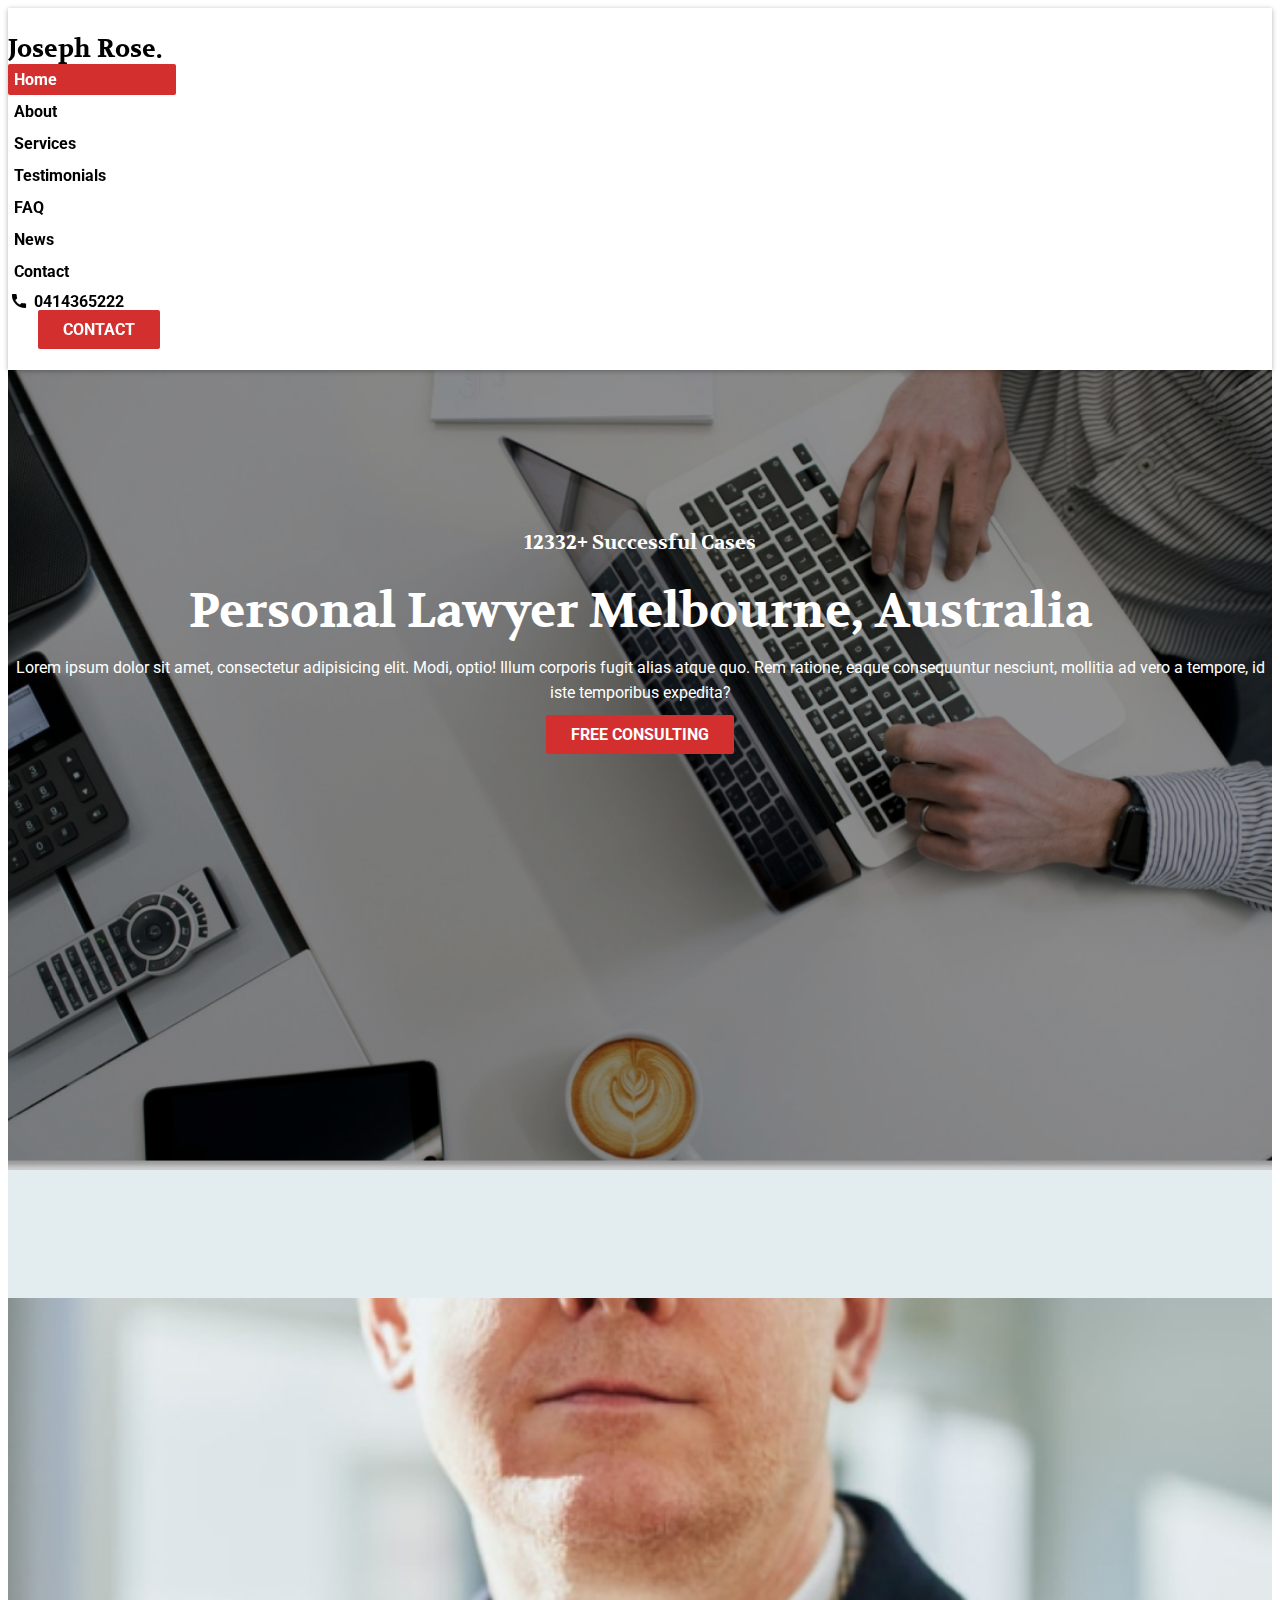
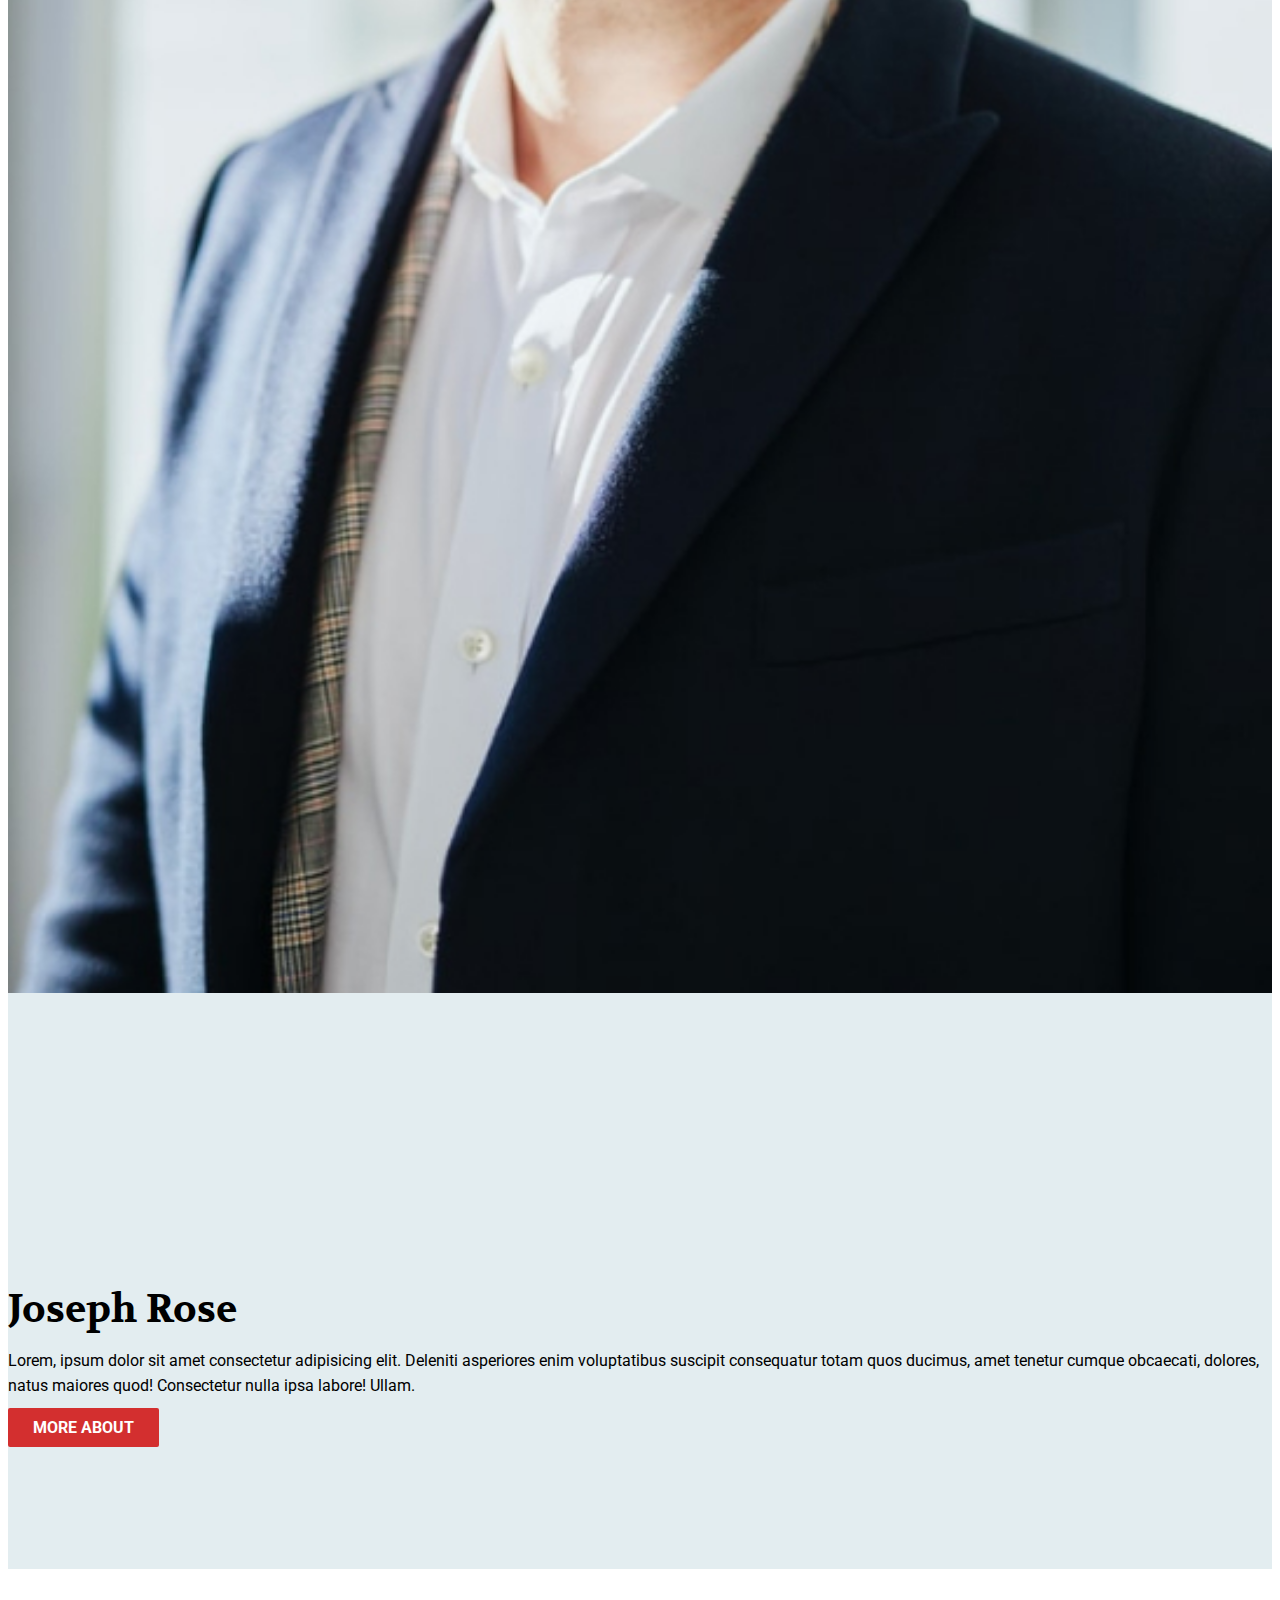
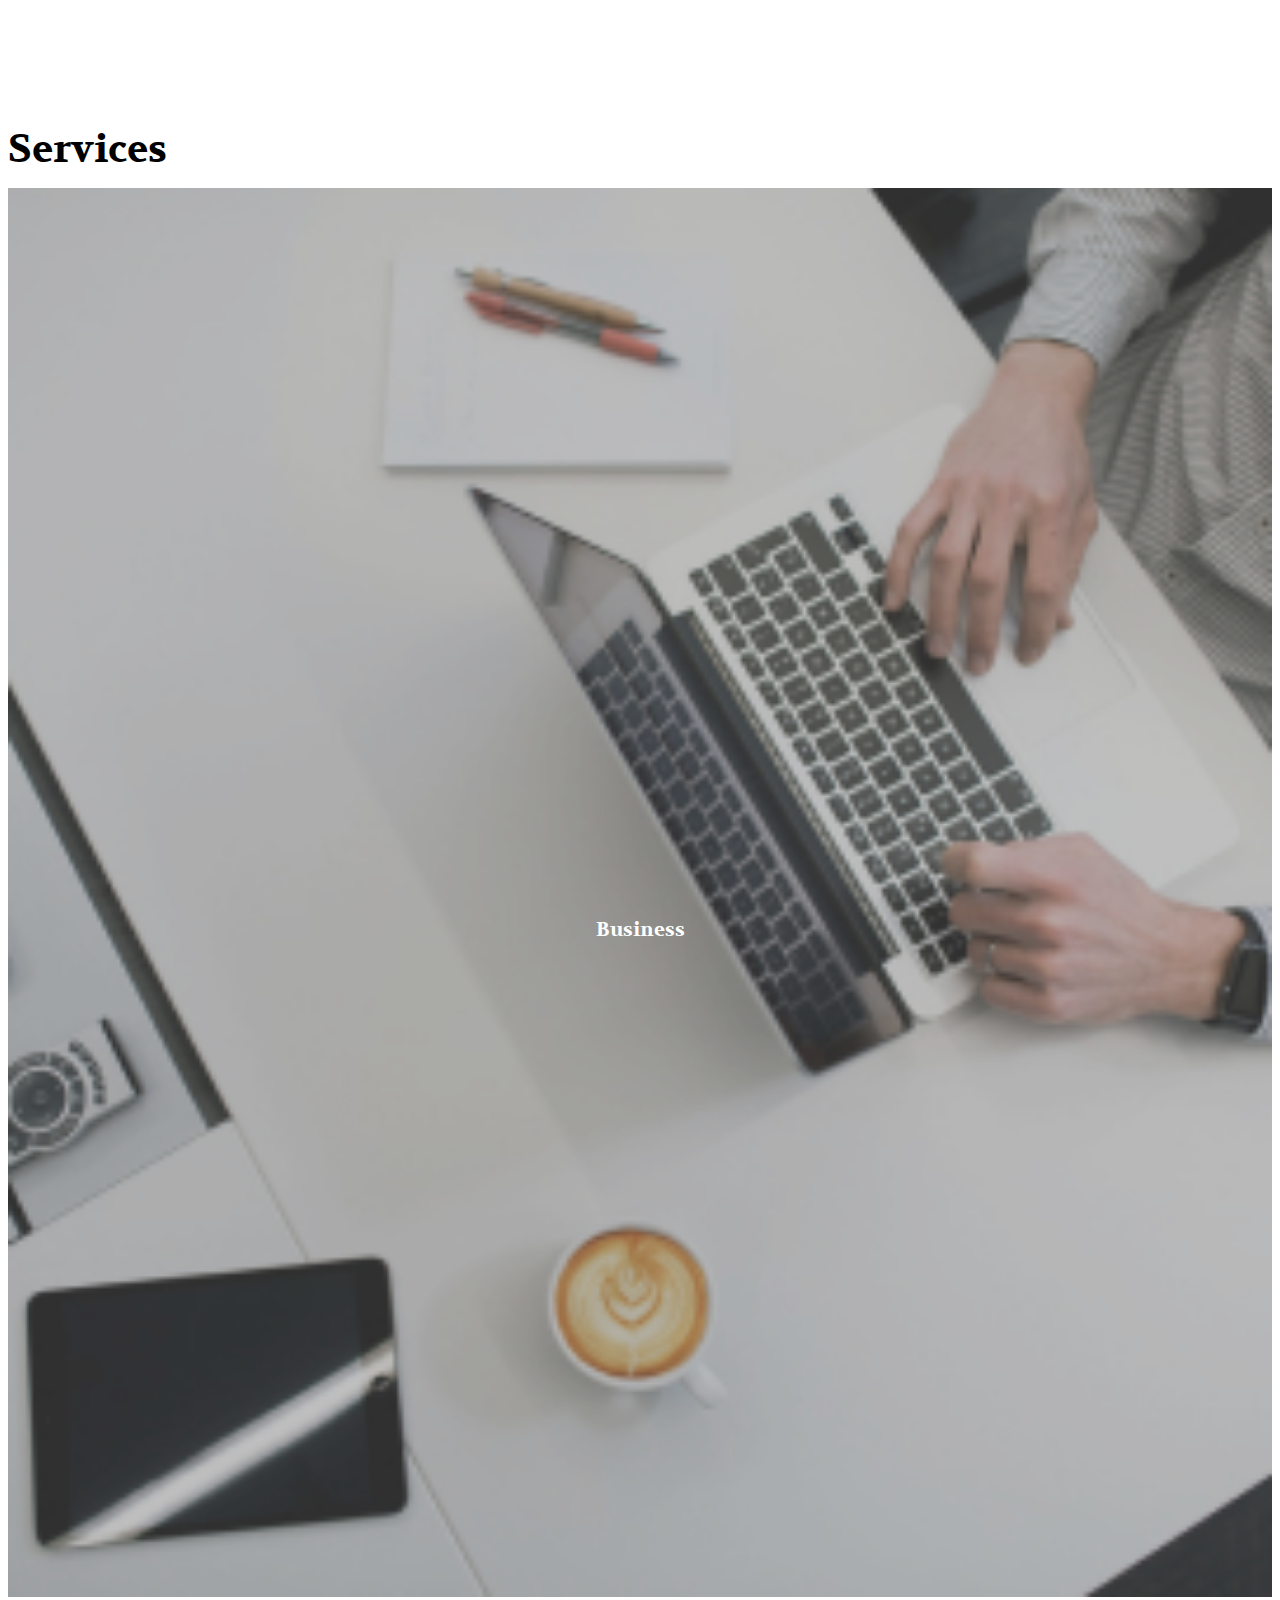
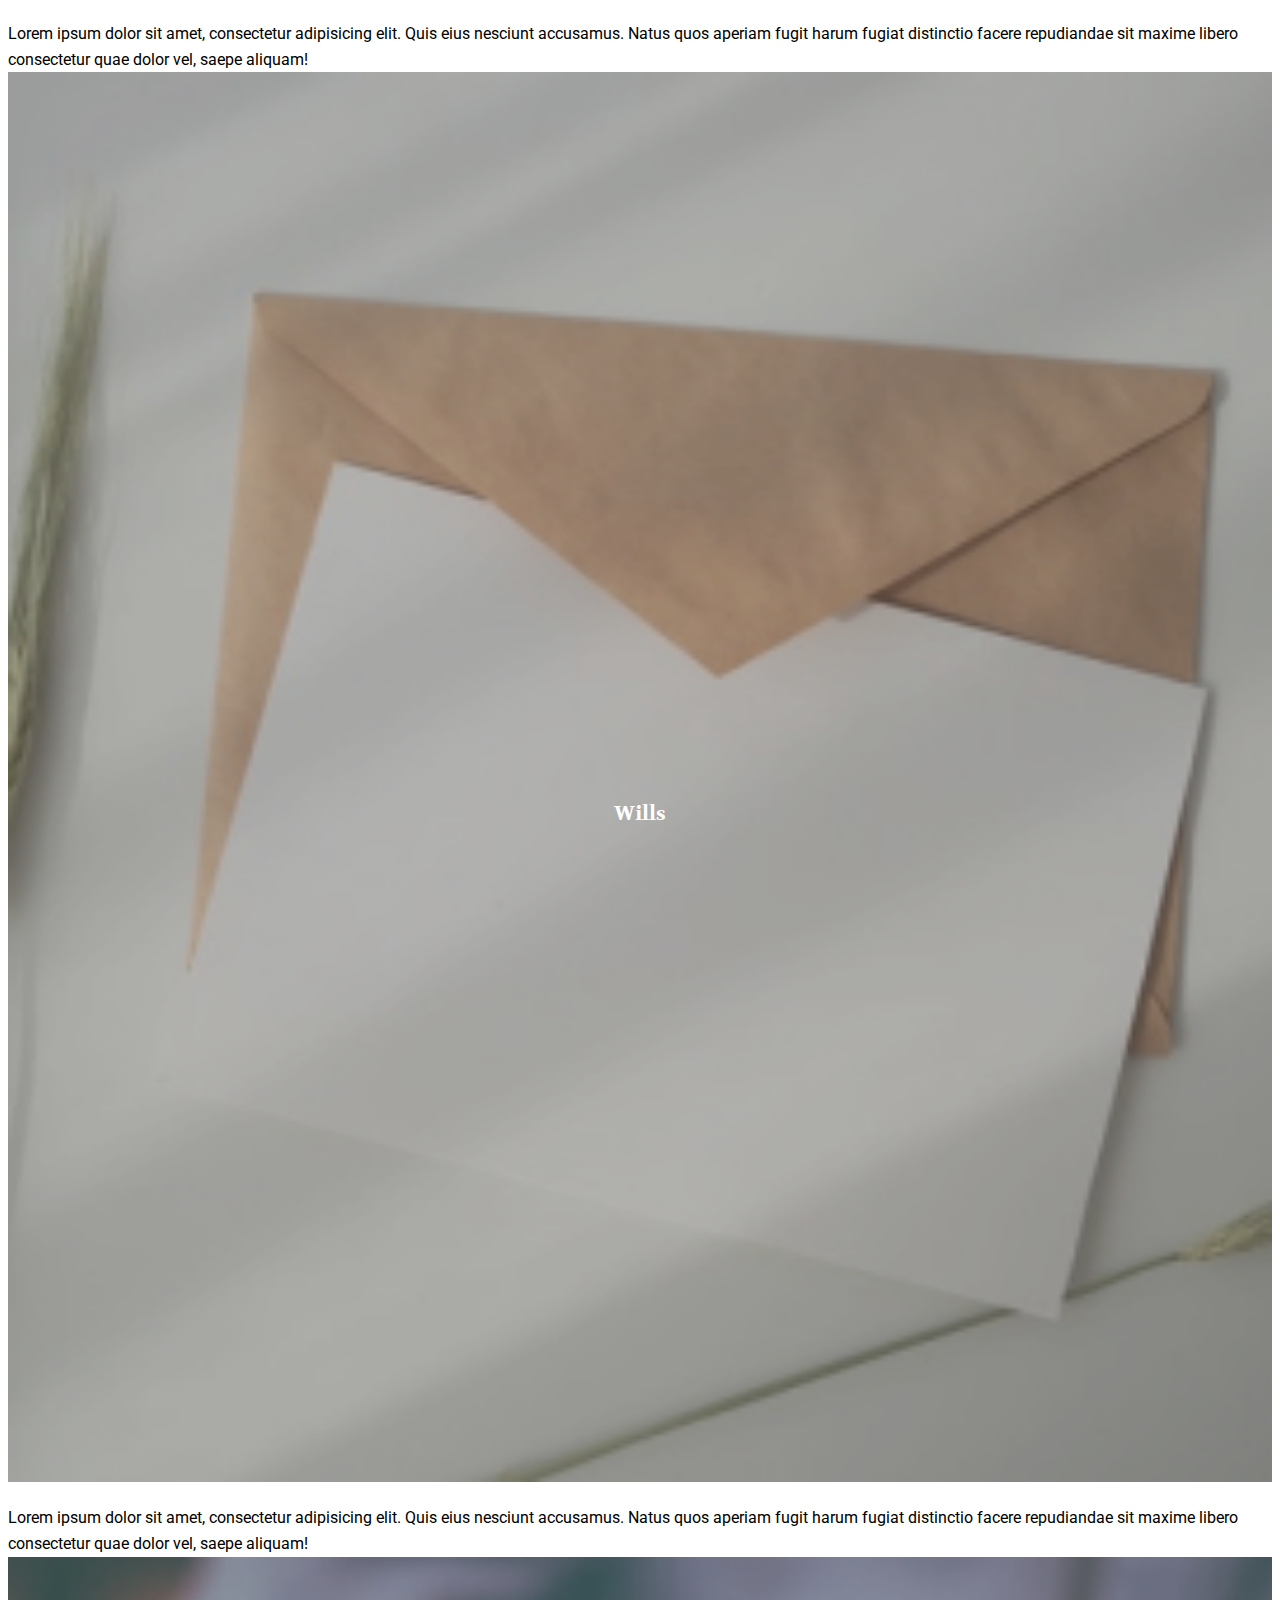
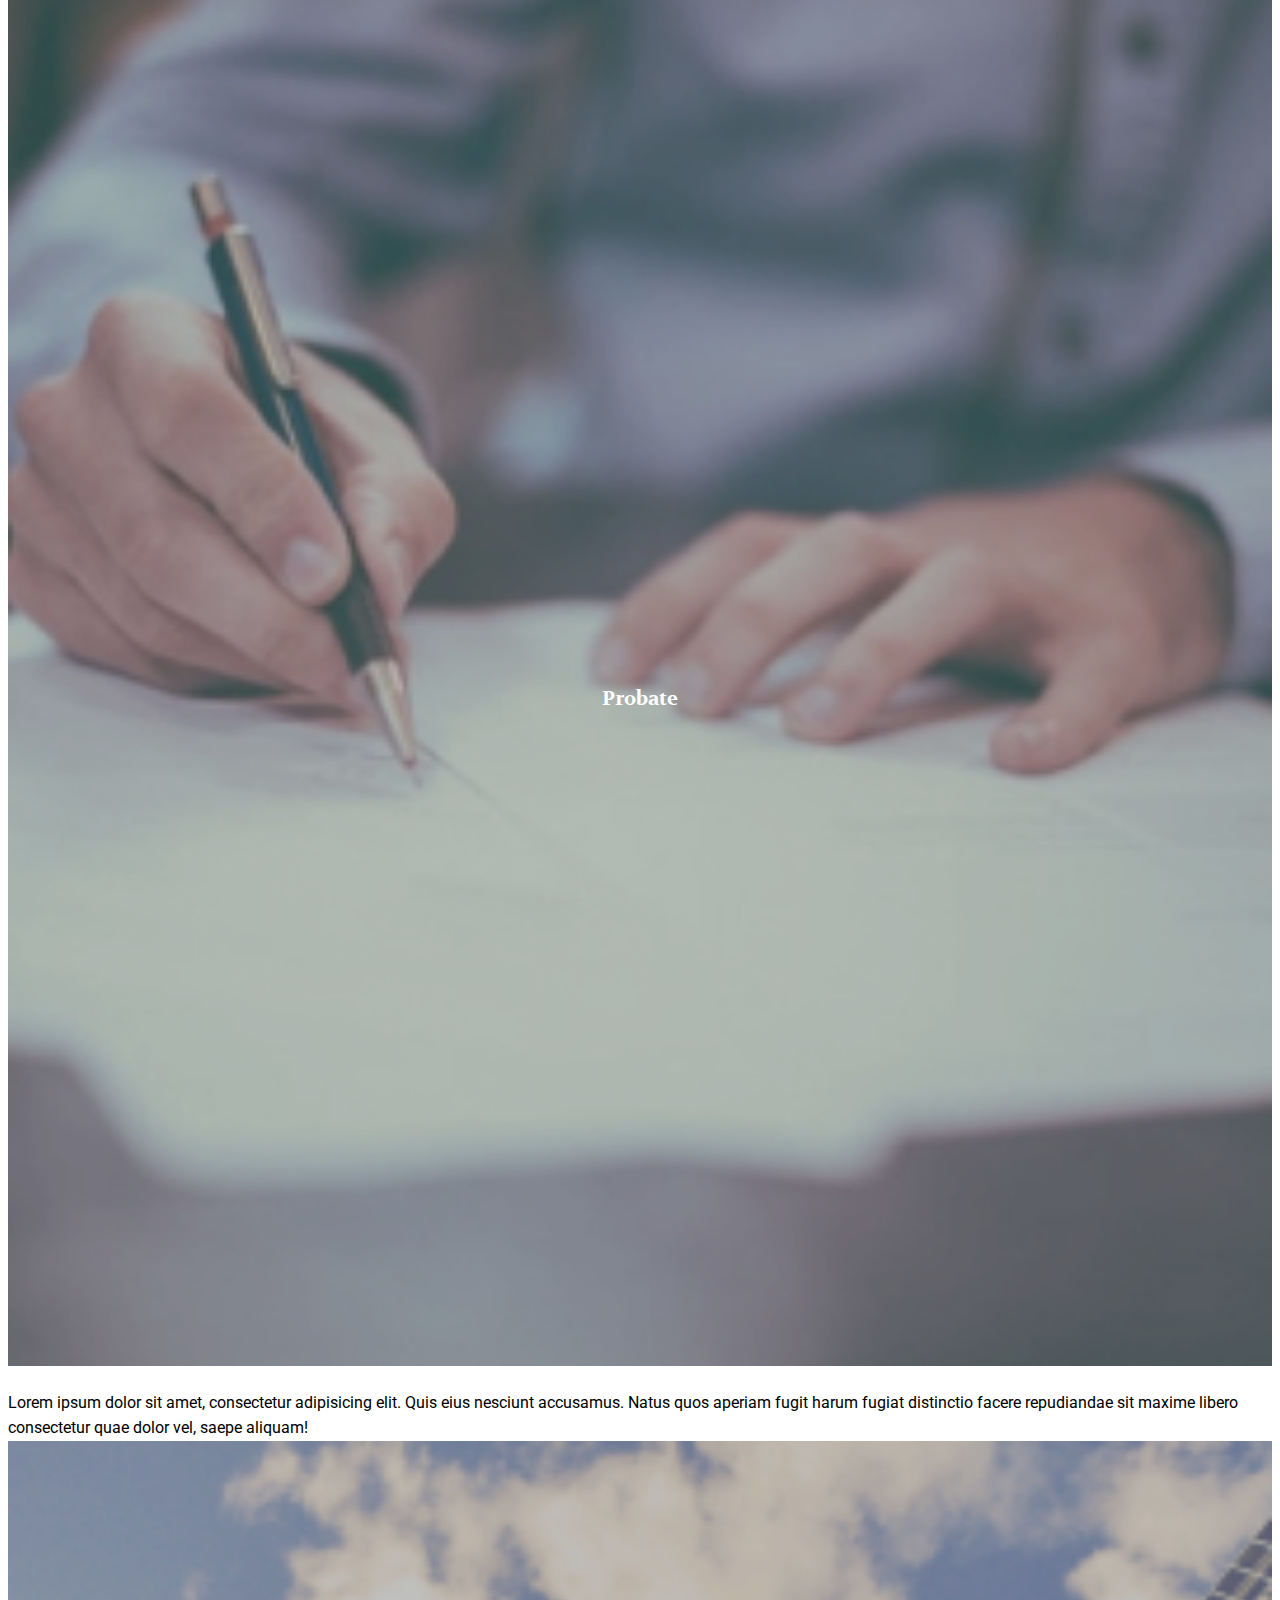
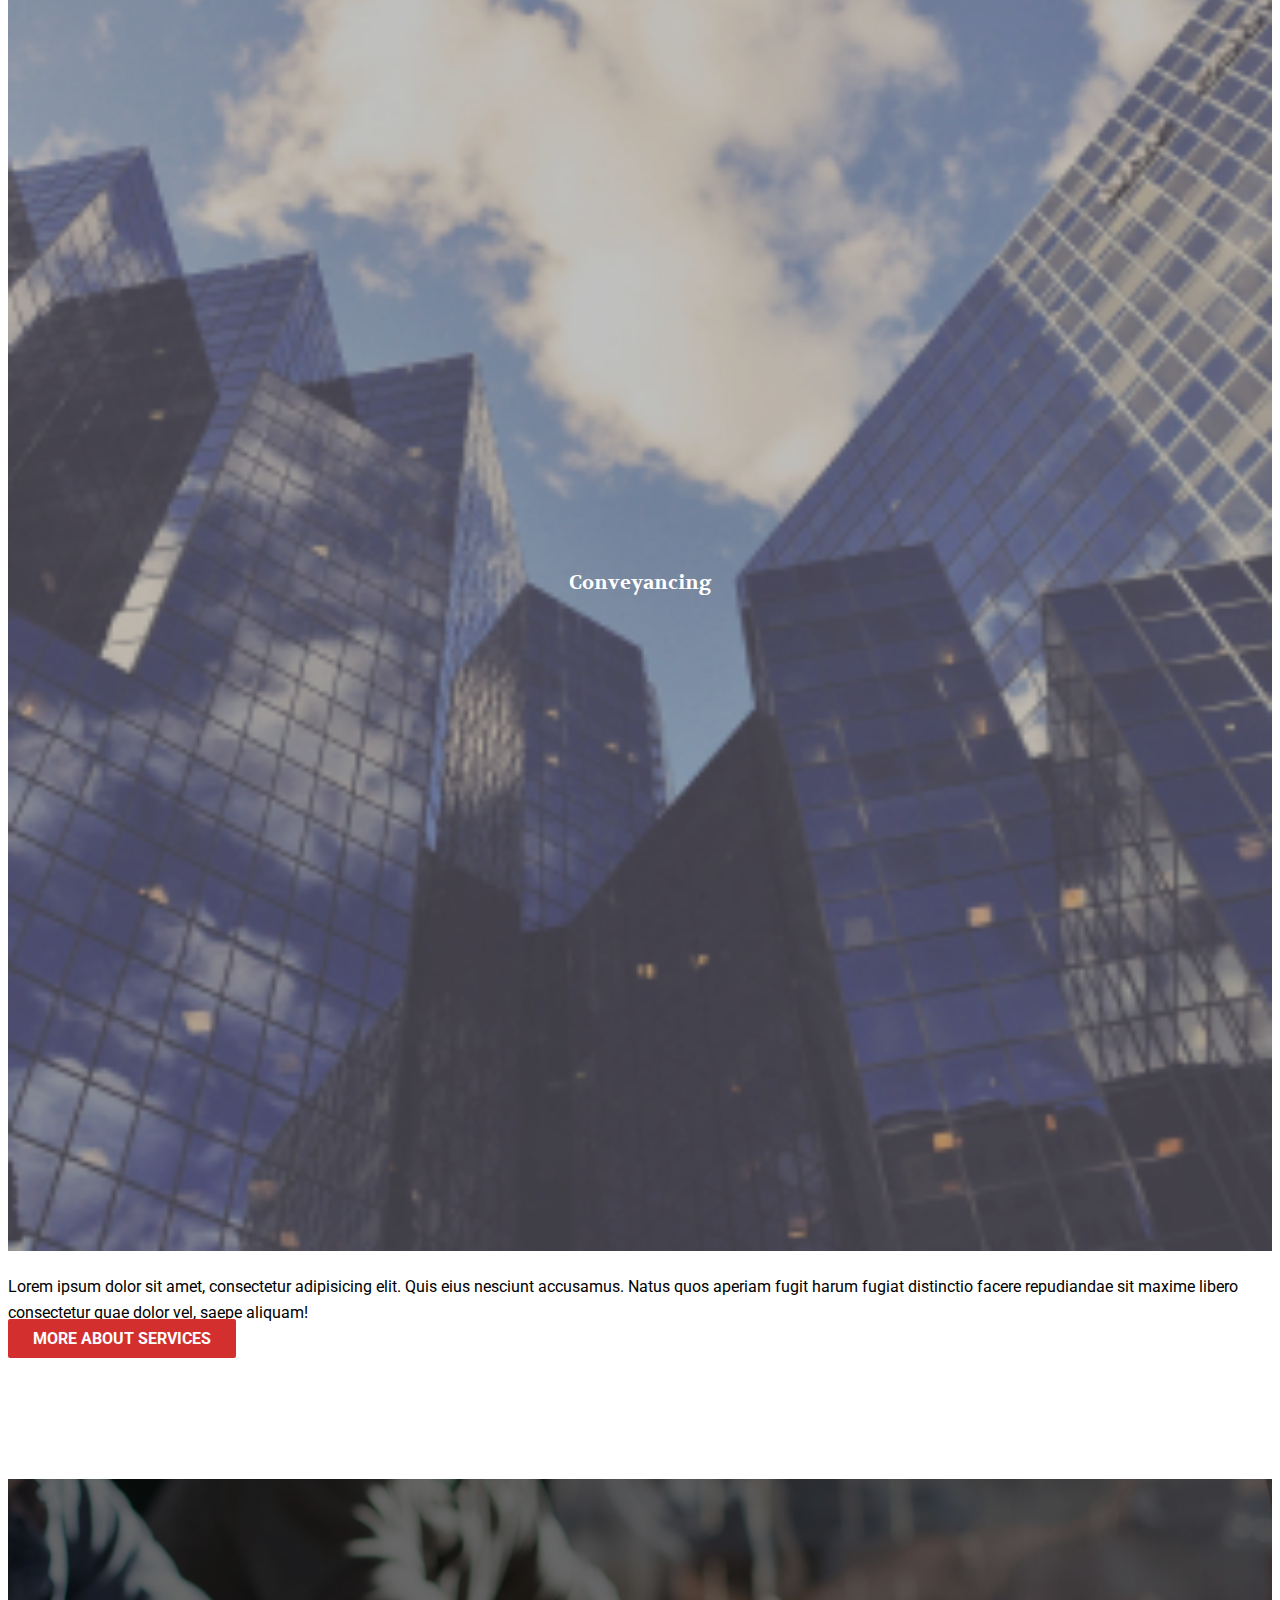
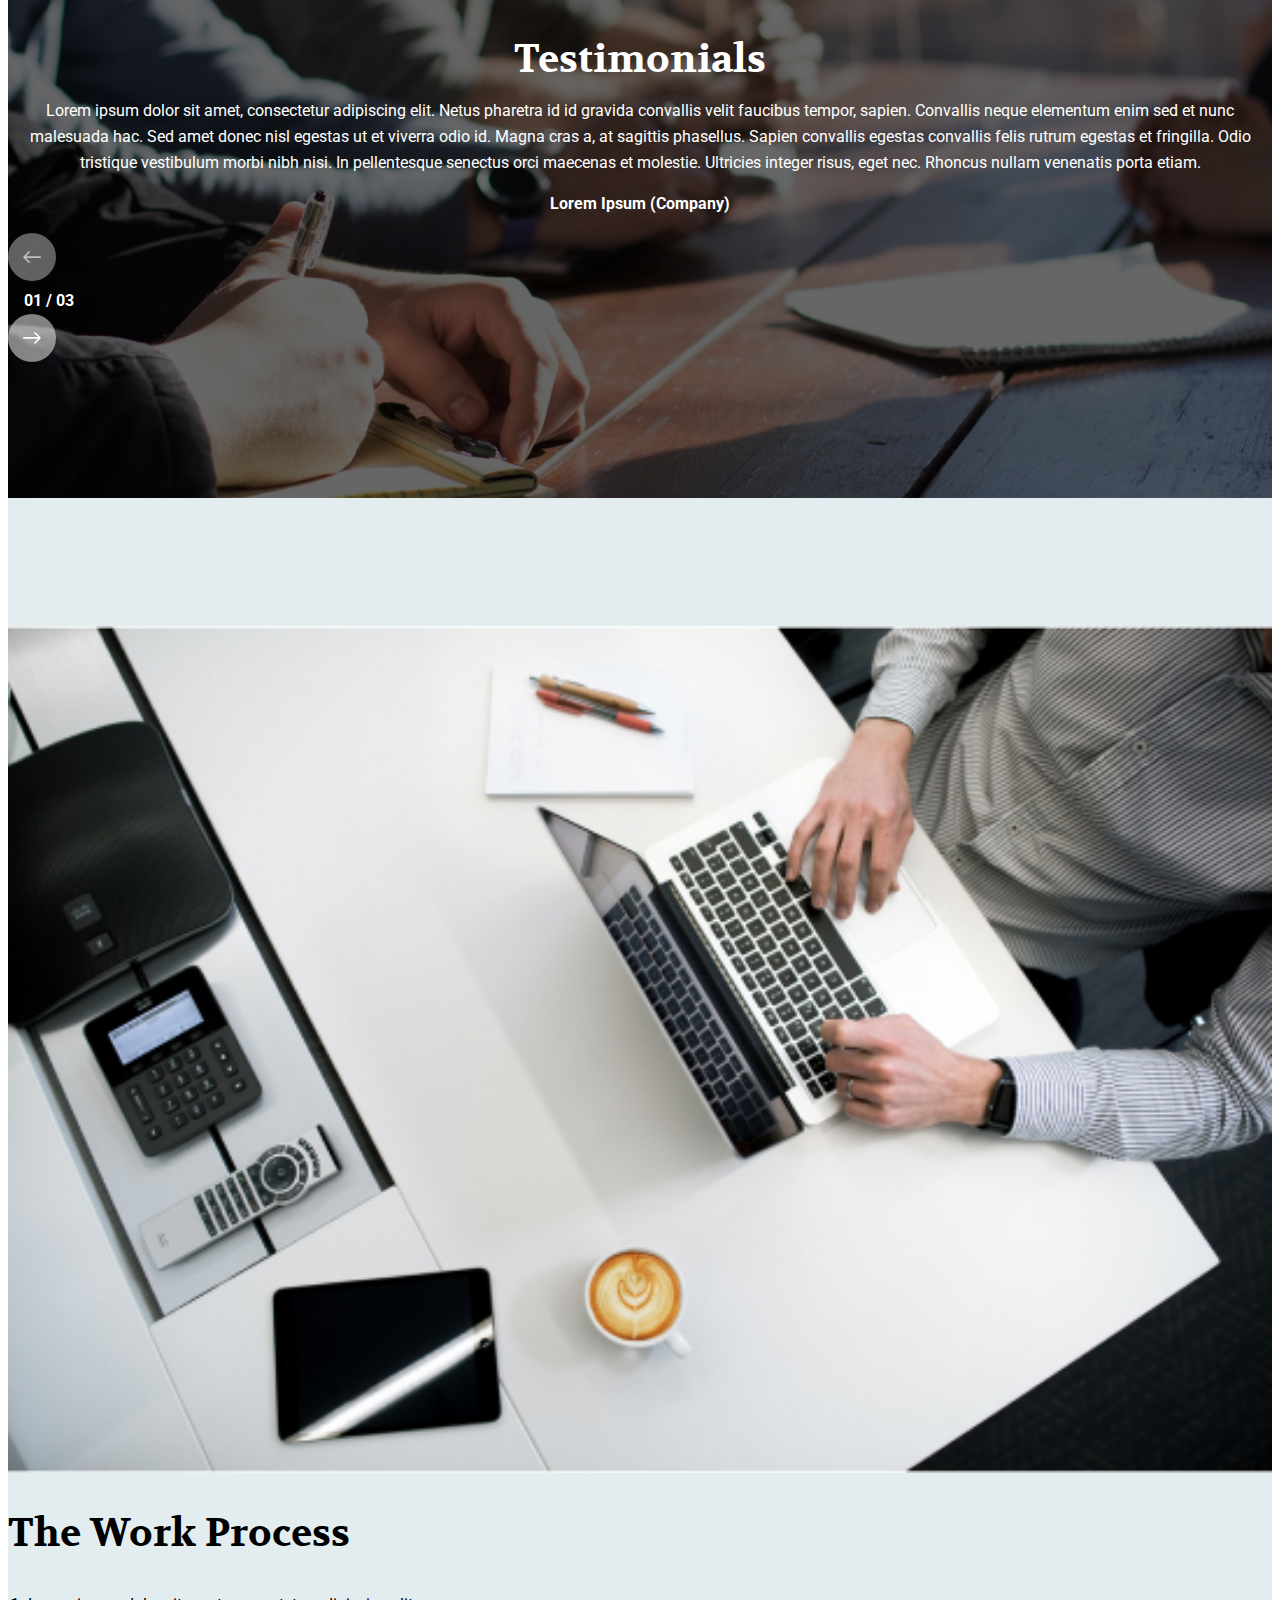
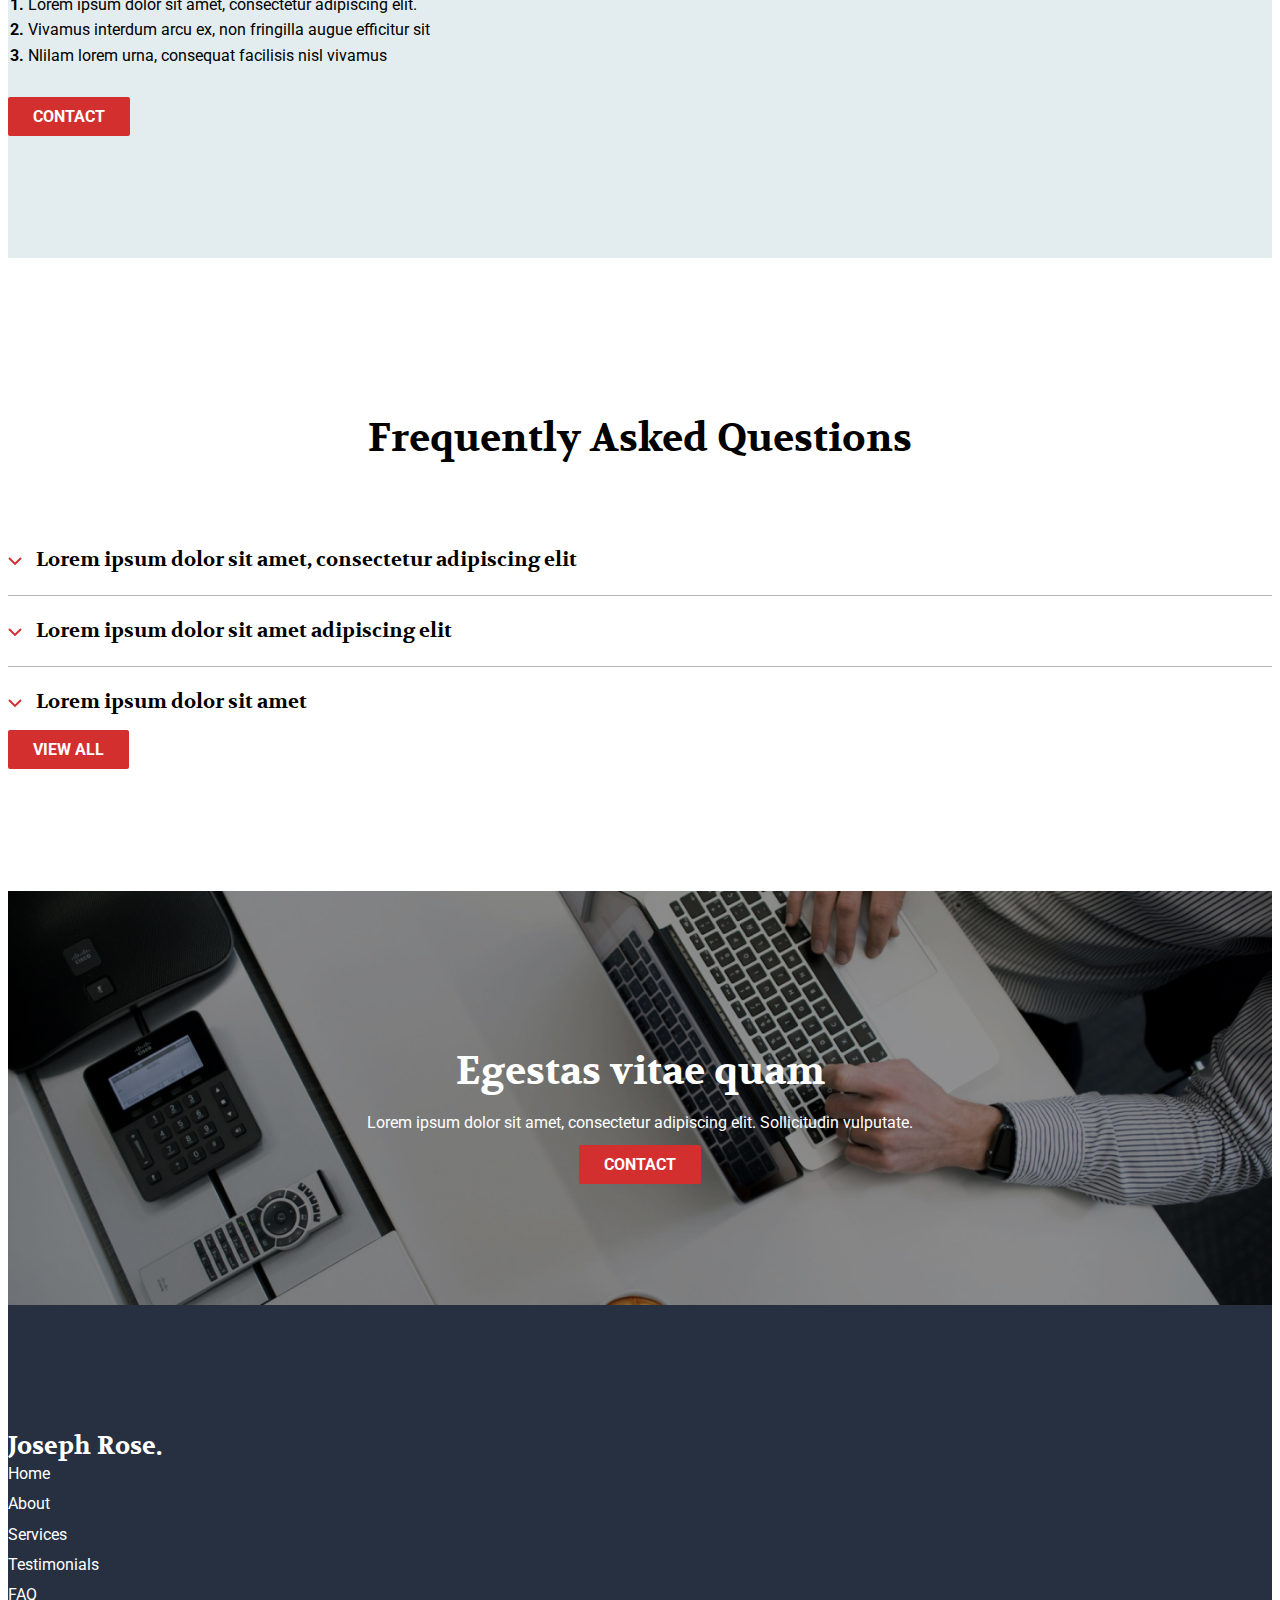
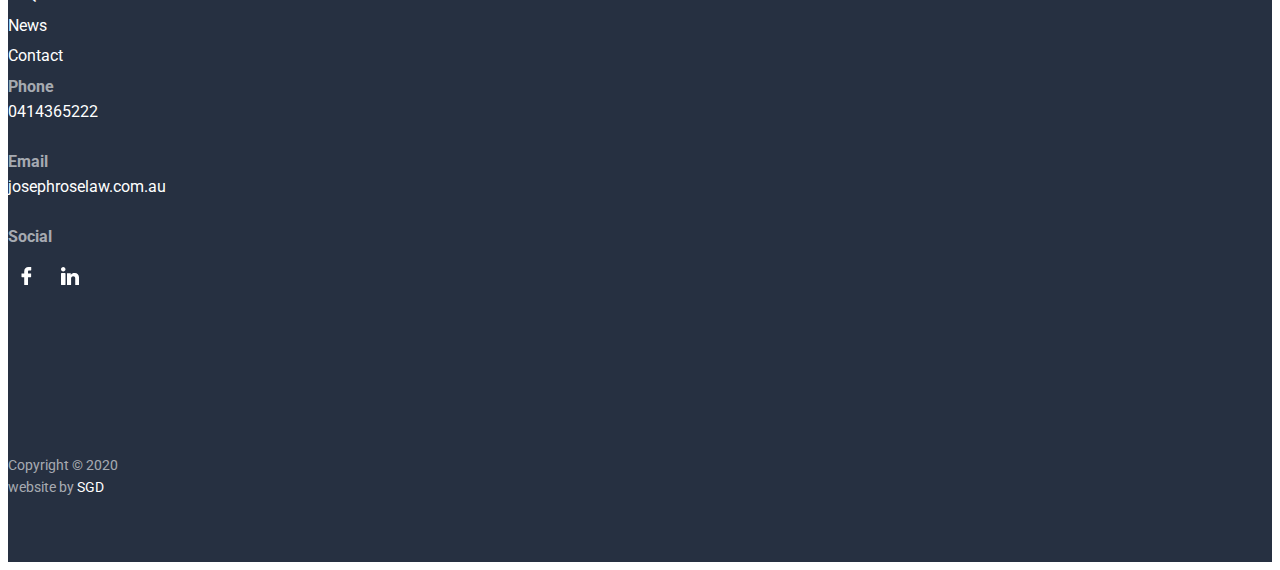
==== commit 574e0a55: "removed scroll, fixes" ====
--- a/html/index.html
+++ b/html/index.html
@@ -25,7 +25,7 @@
     <link rel="stylesheet" href="../css/style.css" />
     <title>Joseph Rose</title>
   </head>
-  <body>
+  <body class="preload">
     <header class="header">
       <div class="container-fluid container-xxl">
         <div class="row gx-0 gy-2">
@@ -43,42 +43,21 @@
             <nav class="nav-menu">
               <ul class="nav-menu__list d-lg-flex text-bold">
                 <li class="nav-menu__item section-home _menu-active">
-                  <a
-                    href="#"
-                    data-goto=".content-block__home"
-                    class="nav-menu__link scroll-link"
-                    >Home</a
-                  >
+                  <a href="#" class="nav-menu__link scroll-link">Home</a>
                 </li>
                 <li class="nav-menu__item section-about">
-                  <a
-                    href="#"
-                    data-goto=".content-block__about"
-                    class="nav-menu__link scroll-link"
-                    >About</a
-                  >
+                  <a href="#" class="nav-menu__link scroll-link">About</a>
                 </li>
                 <li class="nav-menu__item section-services">
-                  <a
-                    href="#"
-                    data-goto=".content-block__services"
-                    class="nav-menu__link scroll-link"
-                    >Services</a
-                  >
+                  <a href="#" class="nav-menu__link scroll-link">Services</a>
                 </li>
                 <li class="nav-menu__item section-testimonials">
-                  <a
-                    href="#"
-                    data-goto=".content-block__testimonials"
-                    class="nav-menu__link scroll-link"
+                  <a href="#" class="nav-menu__link scroll-link"
                     >Testimonials</a
                   >
                 </li>
                 <li class="nav-menu__item uppercase section-faq">
-                  <a
-                    href="#"
-                    data-goto=".content-block__faq"
-                    class="nav-menu__link scroll-link"
+                  <a href="../html/faq.html" class="nav-menu__link scroll-link"
                     >FAQ</a
                   >
                 </li>
@@ -87,8 +66,7 @@
                 </li>
                 <li class="nav-menu__item section-contact">
                   <a
-                    href="#"
-                    data-goto=".content-block__contact-us"
+                    href="../html/contact-us.html"
                     class="nav-menu__link scroll-link"
                     >Contact</a
                   >
@@ -114,7 +92,6 @@
     </header>
     <main>
       <div
-        id="section-home"
         class="section content-block__home home d-flex justify-content-center align-items-center"
       >
         <div class="container">
@@ -136,8 +113,7 @@
         </div>
       </div>
       <div
-        id="section-about"
-        class="section content-block__about about d-flex justify-content-center align-items-center"
+        class="section content-block__about about d-flex justify-content-center align-items-center color-background-accent"
       >
         <div class="container-fluid container-xxl">
           <div
@@ -162,7 +138,6 @@
         </div>
       </div>
       <div
-        id="section-services"
         class="section content-block__services services d-flex justify-content-center align-items-center"
       >
         <div class="container-fluid container-xxl spacer-top">
@@ -229,7 +204,6 @@
         </div>
       </div>
       <div
-        id="section-testimonials"
         class="section content-block__testimonials testimonials d-flex justify-content-center align-items-center text-white"
       >
         <div class="container">
@@ -270,7 +244,7 @@
         </div>
       </div>
       <div
-        class="section content-block__work-process work-process d-flex justify-content-center align-items-center"
+        class="section content-block__work-process work-process d-flex justify-content-center align-items-center color-background-accent"
       >
         <div class="container-fluid container-xxl spacer-top spacer-bottom">
           <div
@@ -298,10 +272,7 @@
           </div>
         </div>
       </div>
-      <div
-        id="section-faq"
-        class="section content-block__faq faq spacer-top spacer-bottom"
-      >
+      <div class="section content-block__faq faq spacer-top spacer-bottom">
         <div
           class="container d-flex justify-content-center align-items-center faq__content"
         >
@@ -363,7 +334,6 @@
         </div>
       </div>
       <div
-        id="section-contact"
         class="section content-block__contact-us contact-us text-center d-flex justify-content-center align-items-center"
       >
         <div class="container">
@@ -393,41 +363,20 @@
           <div class="col-12 col-sm gy-5 gy-sm-0">
             <ul class="footer-nav">
               <li>
+                <a href="#" class="scroll-link underline-link">Home</a>
+              </li>
+              <li>
+                <a href="#" class="scroll-link underline-link">About</a>
+              </li>
+              <li>
+                <a href="#" class="scroll-link underline-link">Services</a>
+              </li>
+              <li>
+                <a href="#" class="scroll-link underline-link">Testimonials</a>
+              </li>
+              <li>
                 <a
-                  href="#"
-                  data-goto=".content-block__banner"
-                  class="scroll-link underline-link"
-                  >Home</a
-                >
-              </li>
-              <li>
-                <a
-                  href="#"
-                  data-goto=".content-block__about"
-                  class="scroll-link underline-link"
-                  >About</a
-                >
-              </li>
-              <li>
-                <a
-                  href="#"
-                  data-goto=".content-block__services"
-                  class="scroll-link underline-link"
-                  >Services</a
-                >
-              </li>
-              <li>
-                <a
-                  href="#"
-                  data-goto=".content-block__testimonials"
-                  class="scroll-link underline-link"
-                  >Testimonials</a
-                >
-              </li>
-              <li>
-                <a
-                  href="#"
-                  data-goto=".content-block__faq"
+                  href="../html/faq.html"
                   class="scroll-link uppercase underline-link"
                   >FAQ</a
                 >
@@ -436,12 +385,7 @@
                 <a href="../html/news.html" class="underline-link">News</a>
               </li>
               <li>
-                <a
-                  href="#"
-                  data-goto=".content-block__contact-us"
-                  class="scroll-link underline-link"
-                  >Contact</a
-                >
+                <a href="#" class="scroll-link underline-link">Contact</a>
               </li>
             </ul>
           </div>
--- a/css/style.css
+++ b/css/style.css
@@ -1,7 +1,15 @@
 /*--------------------------------------------------------------
 # Import
 --------------------------------------------------------------*/
+/* $color-main: ; */
+/* $color-main-dark: darken($color-main, 60%);
+$color-main-light: lighten($color-main, 10%); */
+/* $color-border: rgba($color-main-dark, 0.25); */
 @import url("https://fonts.googleapis.com/css2?family=Roboto:wght@400;700&family=Volkhov:wght@700&display=swap");
+.color-background-accent {
+  background-color: rgb(227, 237, 240);
+}
+
 body {
   font-family: "Roboto", sans-serif;
   line-height: 1.6;
@@ -124,6 +132,17 @@
   font-weight: bold;
   text-transform: uppercase;
   padding: 0.625rem 1.5625rem;
+  border: none;
+  border-radius: 0.125rem;
+}
+
+.btn-small {
+  color: white;
+  background: #d32f2f;
+  font-weight: bold;
+  font-size: 0.6875rem;
+  text-transform: uppercase;
+  padding: 0.1875rem 0.8125rem;
   border: none;
   border-radius: 0.125rem;
 }
@@ -506,9 +525,6 @@
   }
 }
 
-.about {
-  background: #e9f9ff;
-}
 @media (max-width: 768px) {
   .about__text-content {
     padding-top: 0;
@@ -606,9 +622,6 @@
   background-position: center;
 }
 
-.work-process {
-  background: #e9f9ff;
-}
 @media (max-width: 1199px) {
   .work-process__text-content {
     padding-top: 4rem;
@@ -652,11 +665,27 @@
   color: red;
 }
 
-@media (max-width: 576px) {
+@media (max-width: 768px) {
   .contact-us-address__text-content {
-    padding-bottom: 1rem;
-  }
-}
+    padding-bottom: 2rem;
+  }
+}
+.form-body {
+  padding: 1.5rem 0;
+}
+.form-body__field {
+  padding-bottom: 1rem;
+}
+.form-body__input {
+  min-height: 2.875rem;
+  width: 100%;
+  border: 2px solid rgba(0, 0, 0, 0.2);
+}
+
+.big-input {
+  height: 13.75rem;
+}
+
 .faq-banner {
   background: linear-gradient(rgba(0, 0, 0, 0.2), rgba(0, 0, 0, 0.2)), url(../images/content/faq/faq-banner.jpg), #263041;
   background-size: cover;
@@ -673,4 +702,66 @@
   background-position: center;
 }
 
+.blog-post__image {
+  width: 100%;
+  height: 100%;
+  object-fit: contain;
+}
+
+.blog-post__content {
+  margin-top: 1rem;
+}
+.blog-post__date {
+  margin: 0;
+  opacity: 0.5;
+}
+.blog-post__main-text {
+  margin-bottom: 0.25rem;
+}
+.blog-post__link {
+  color: #d32f2f;
+  font-weight: bold;
+}
+.blog-post__link:hover {
+  color: #d32f2f;
+  font-weight: bold;
+}
+.blog-post .pair-buttons {
+  margin: 1rem 0;
+}
+.blog-post .pair-buttons__single-btn {
+  margin: 0 0.4rem;
+}
+
+.blog-post-banner {
+  background: linear-gradient(rgba(0, 0, 0, 0.2), rgba(0, 0, 0, 0.2)), url(../images/content/news/news-single-banner.jpg), #263041;
+  background-size: cover;
+  background-position: center;
+}
+
+.blog-post-single {
+  margin-bottom: 2rem;
+}
+.blog-post-single__link {
+  font-weight: bold;
+  color: white;
+}
+.blog-post-single__date {
+  opacity: 0.6;
+}
+
+.blog-post-content__main p {
+  margin: 2rem 0;
+}
+.blog-post-content__main p:last-child {
+  margin-bottom: 0;
+}
+
+.preload * {
+  -webkit-transition: none !important;
+  -moz-transition: none !important;
+  -ms-transition: none !important;
+  -o-transition: none !important;
+}
+
 /*# sourceMappingURL=style.css.map */
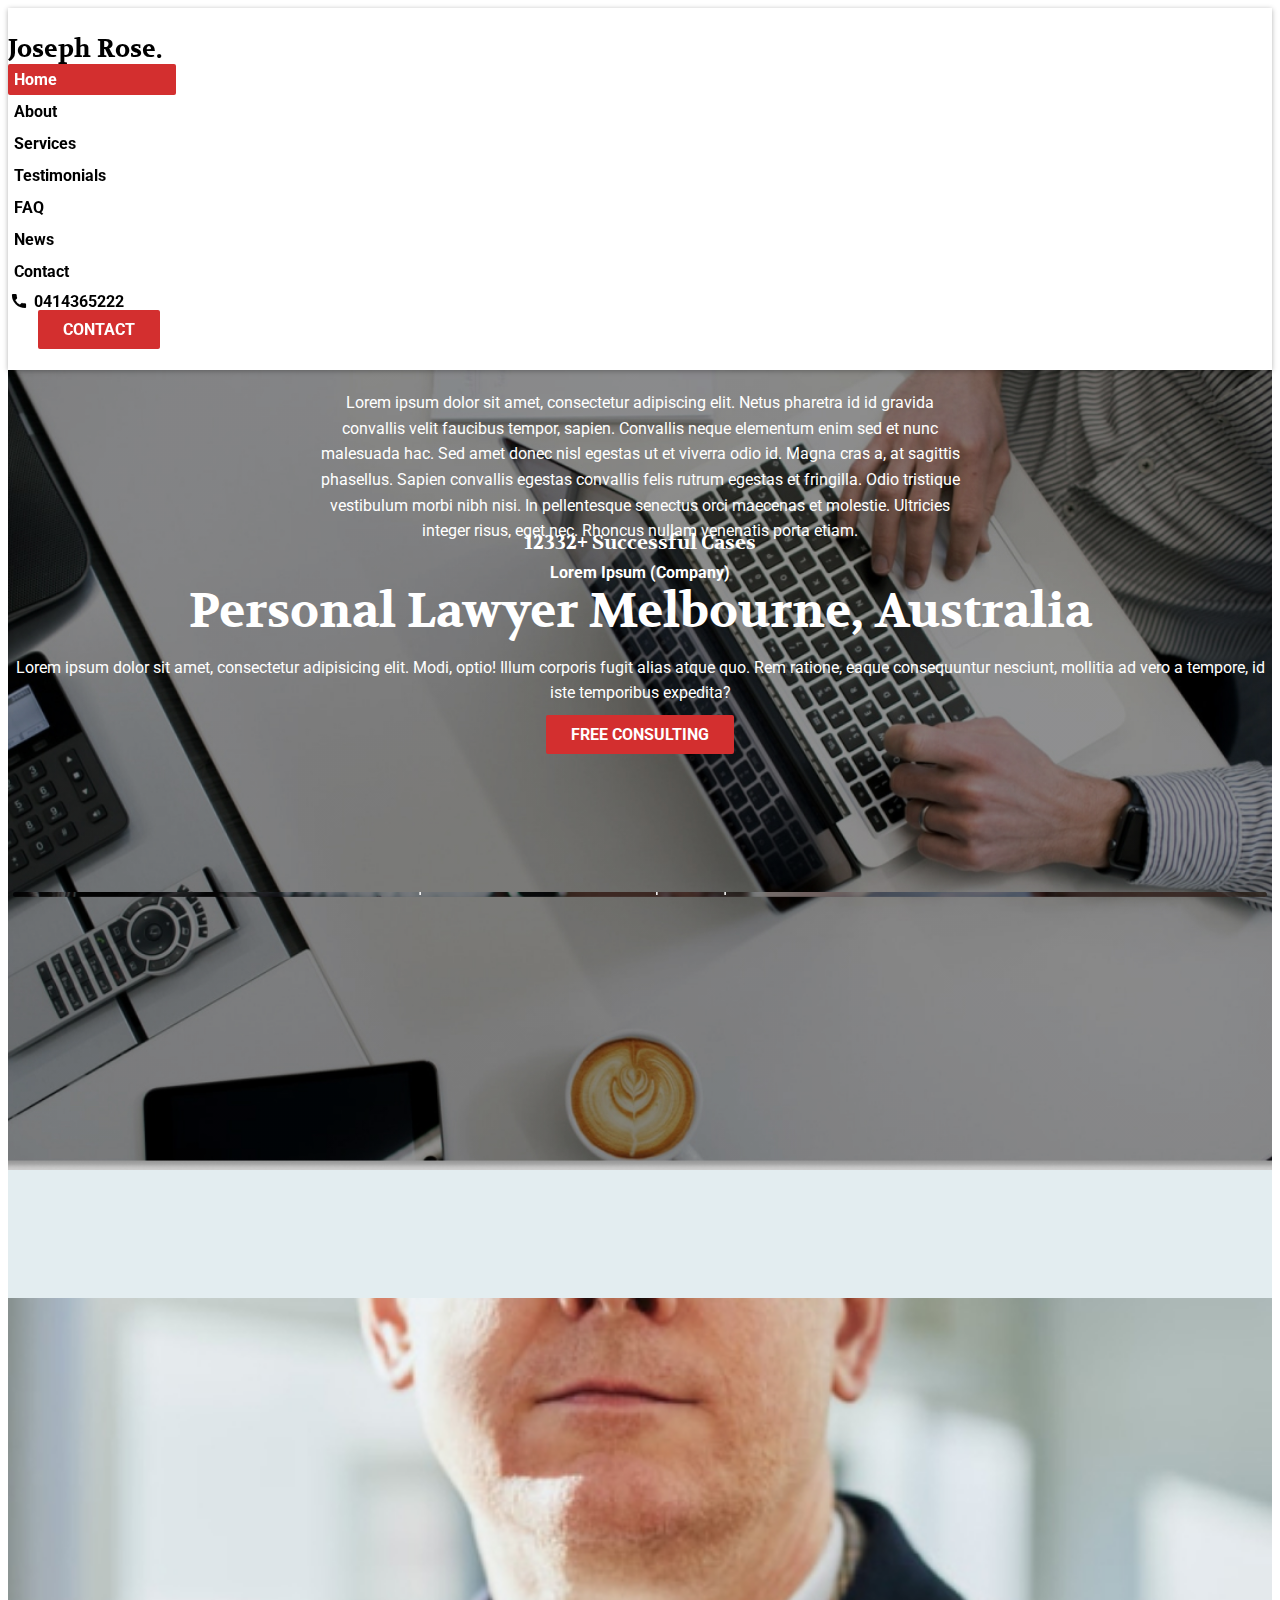
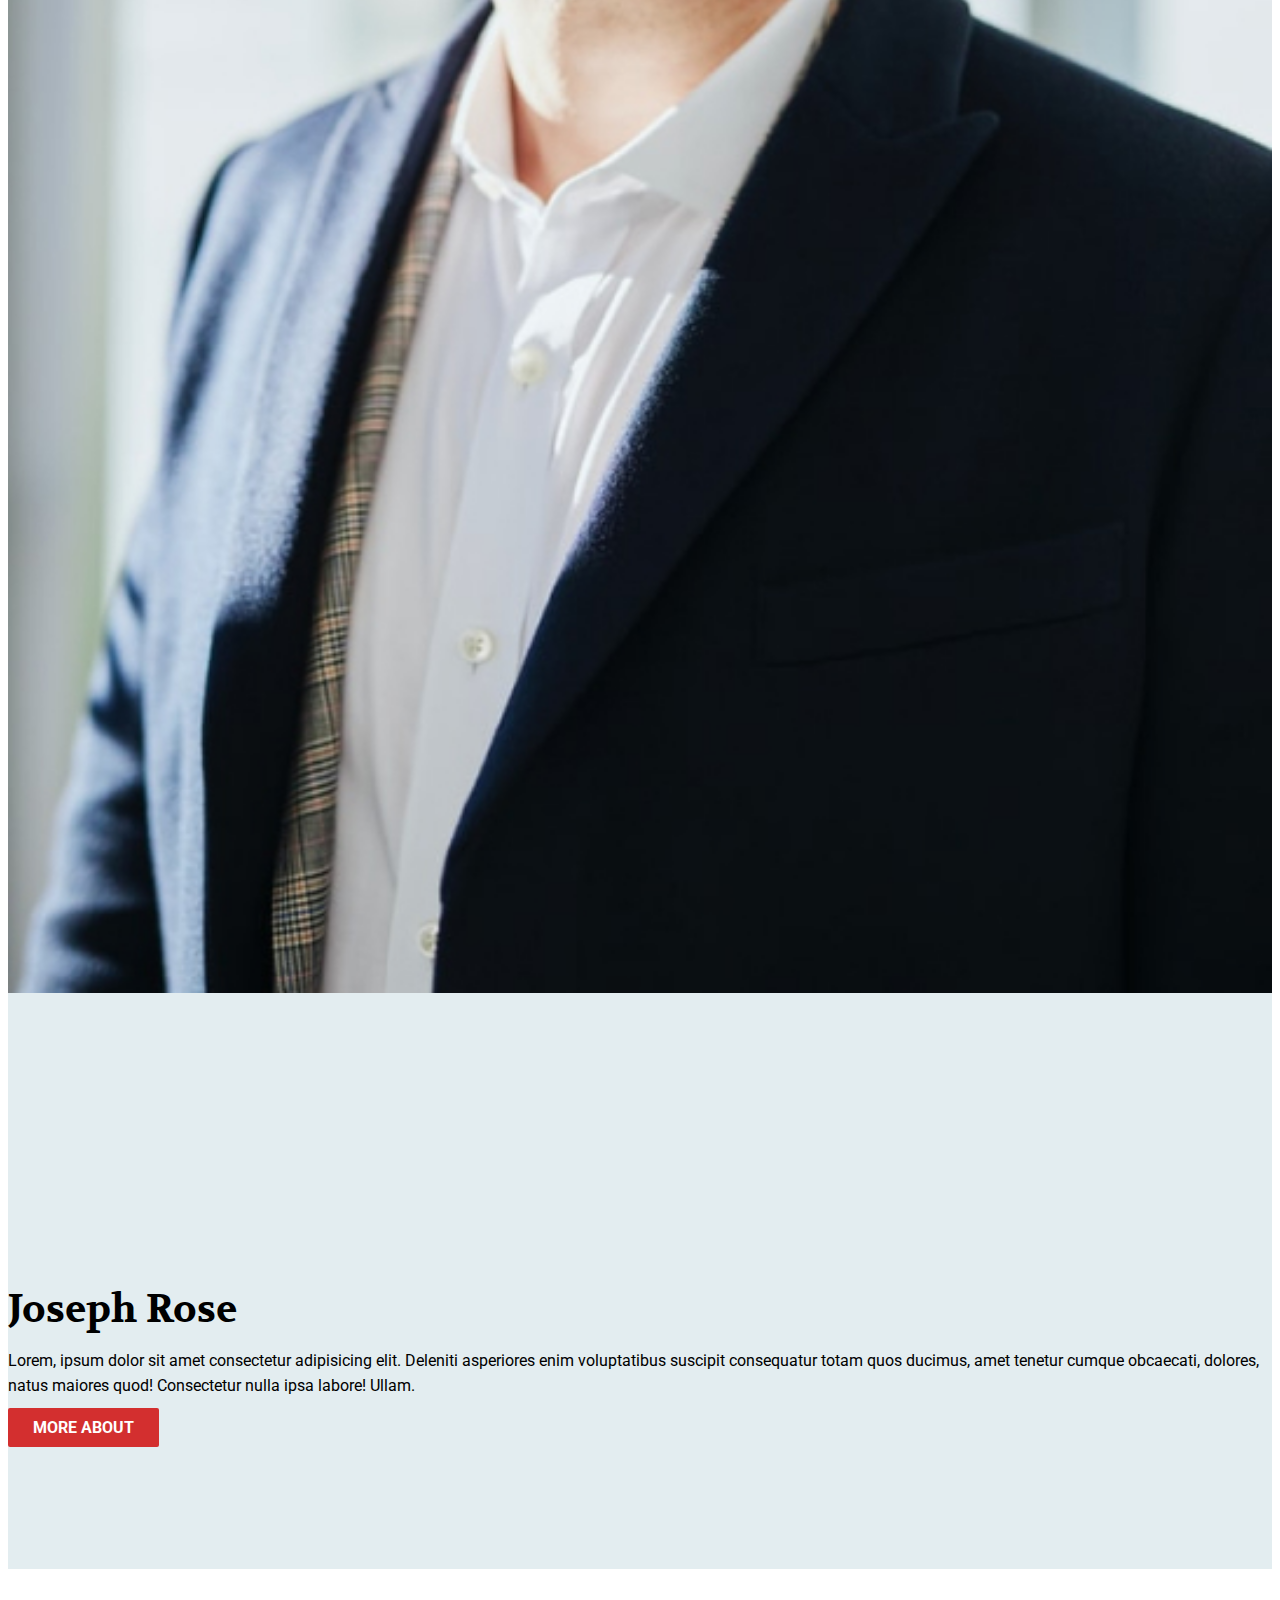
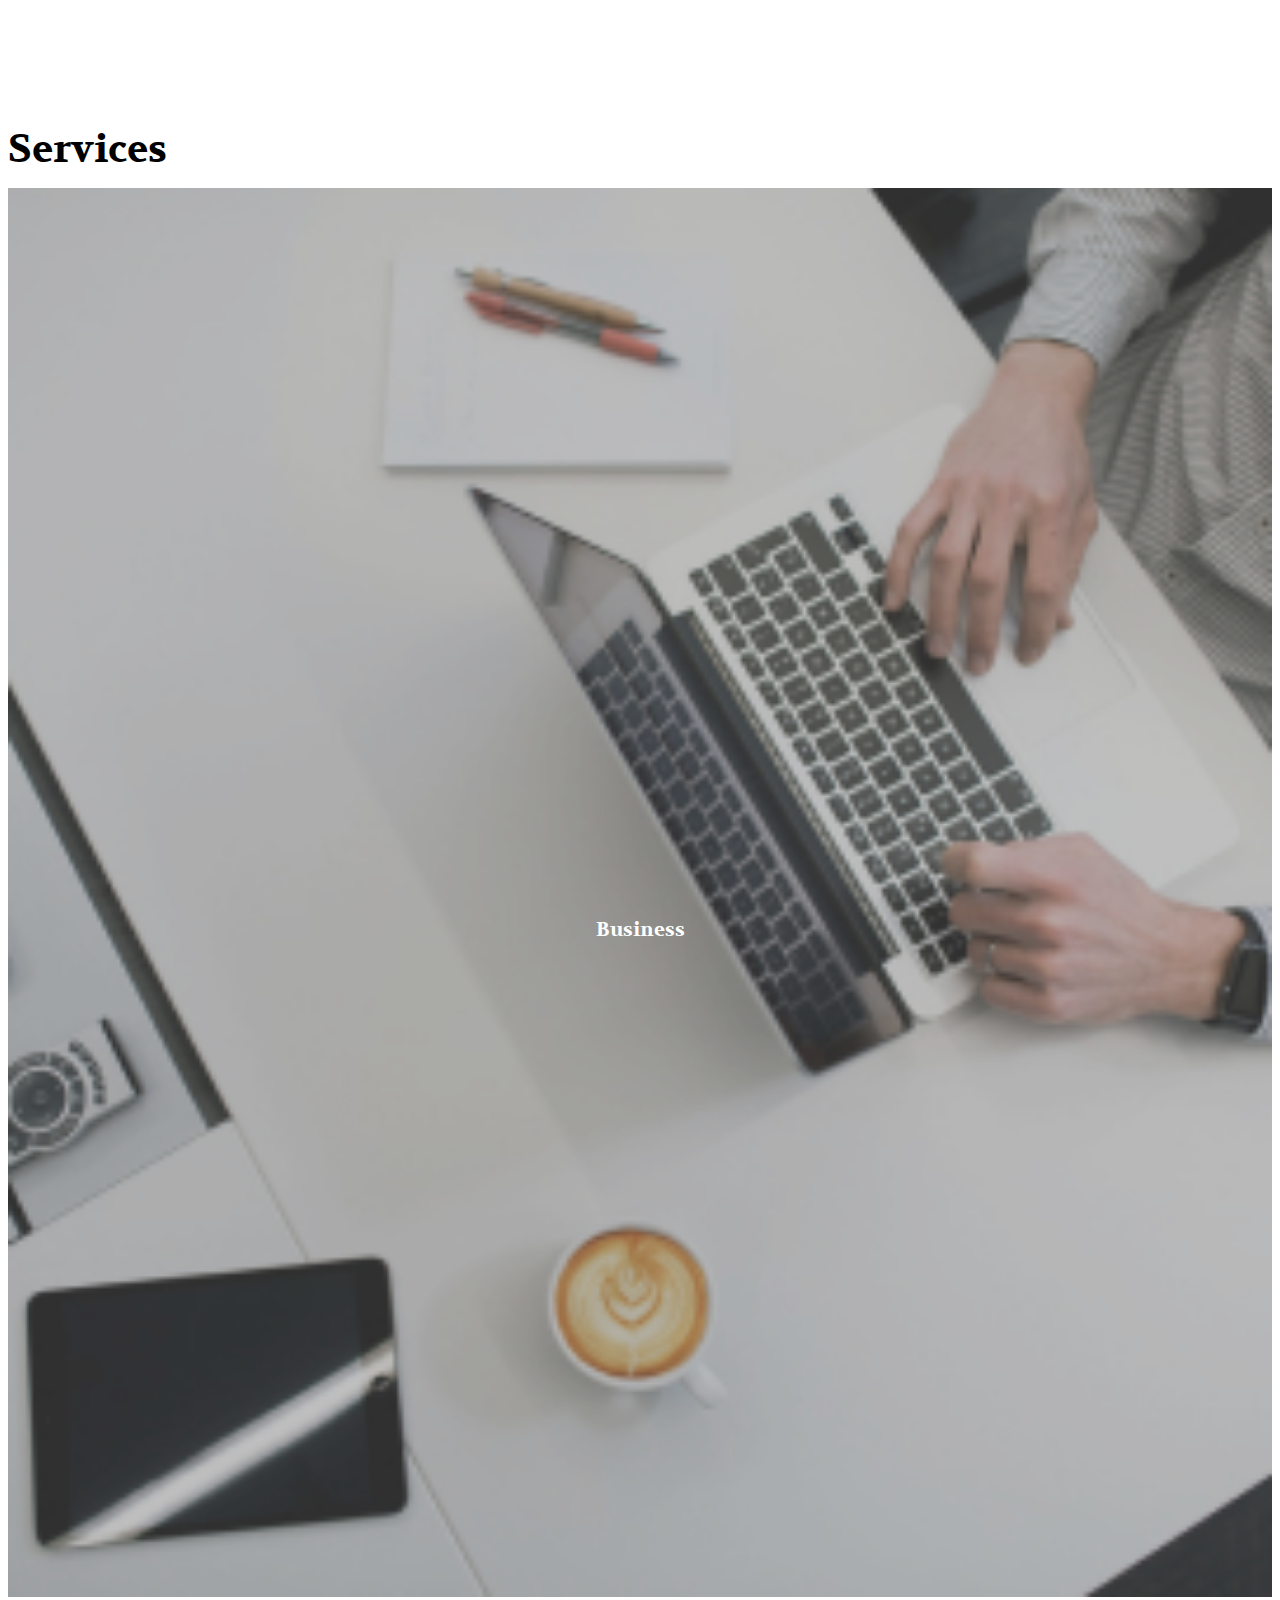
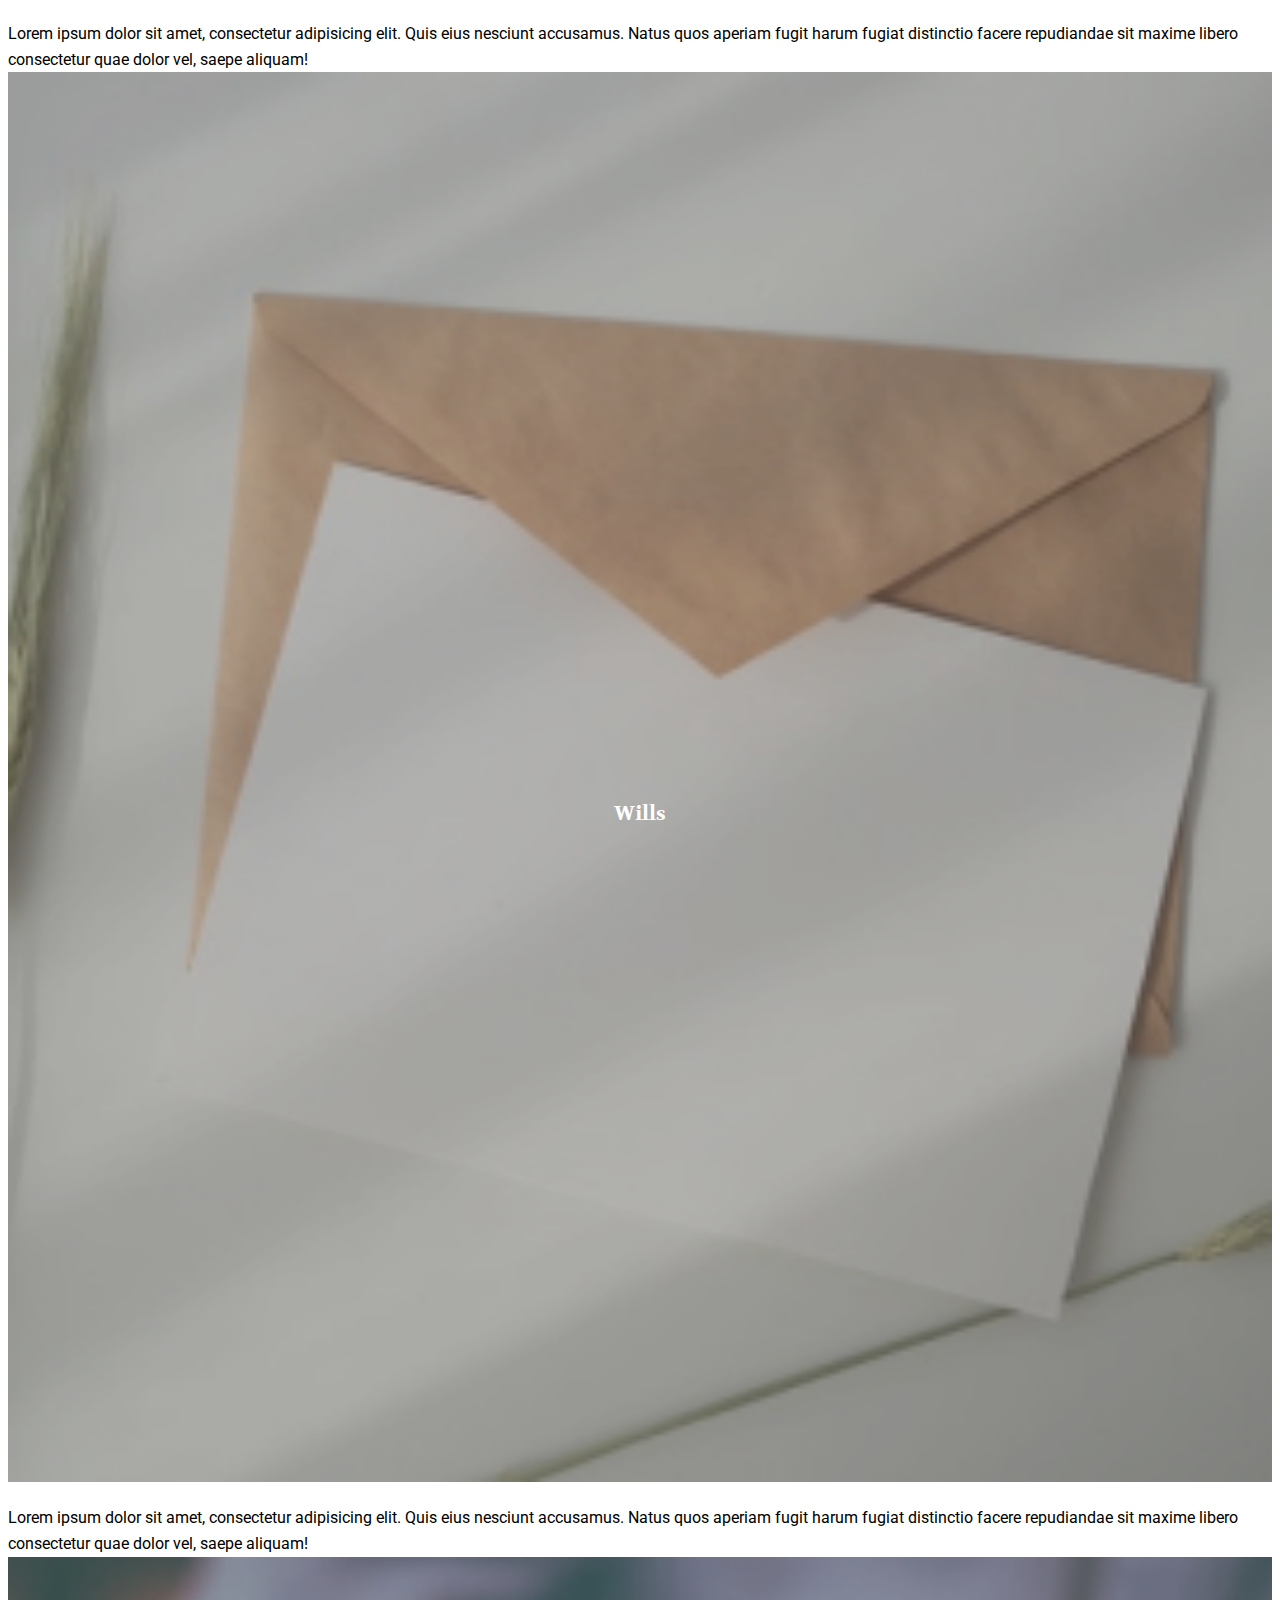
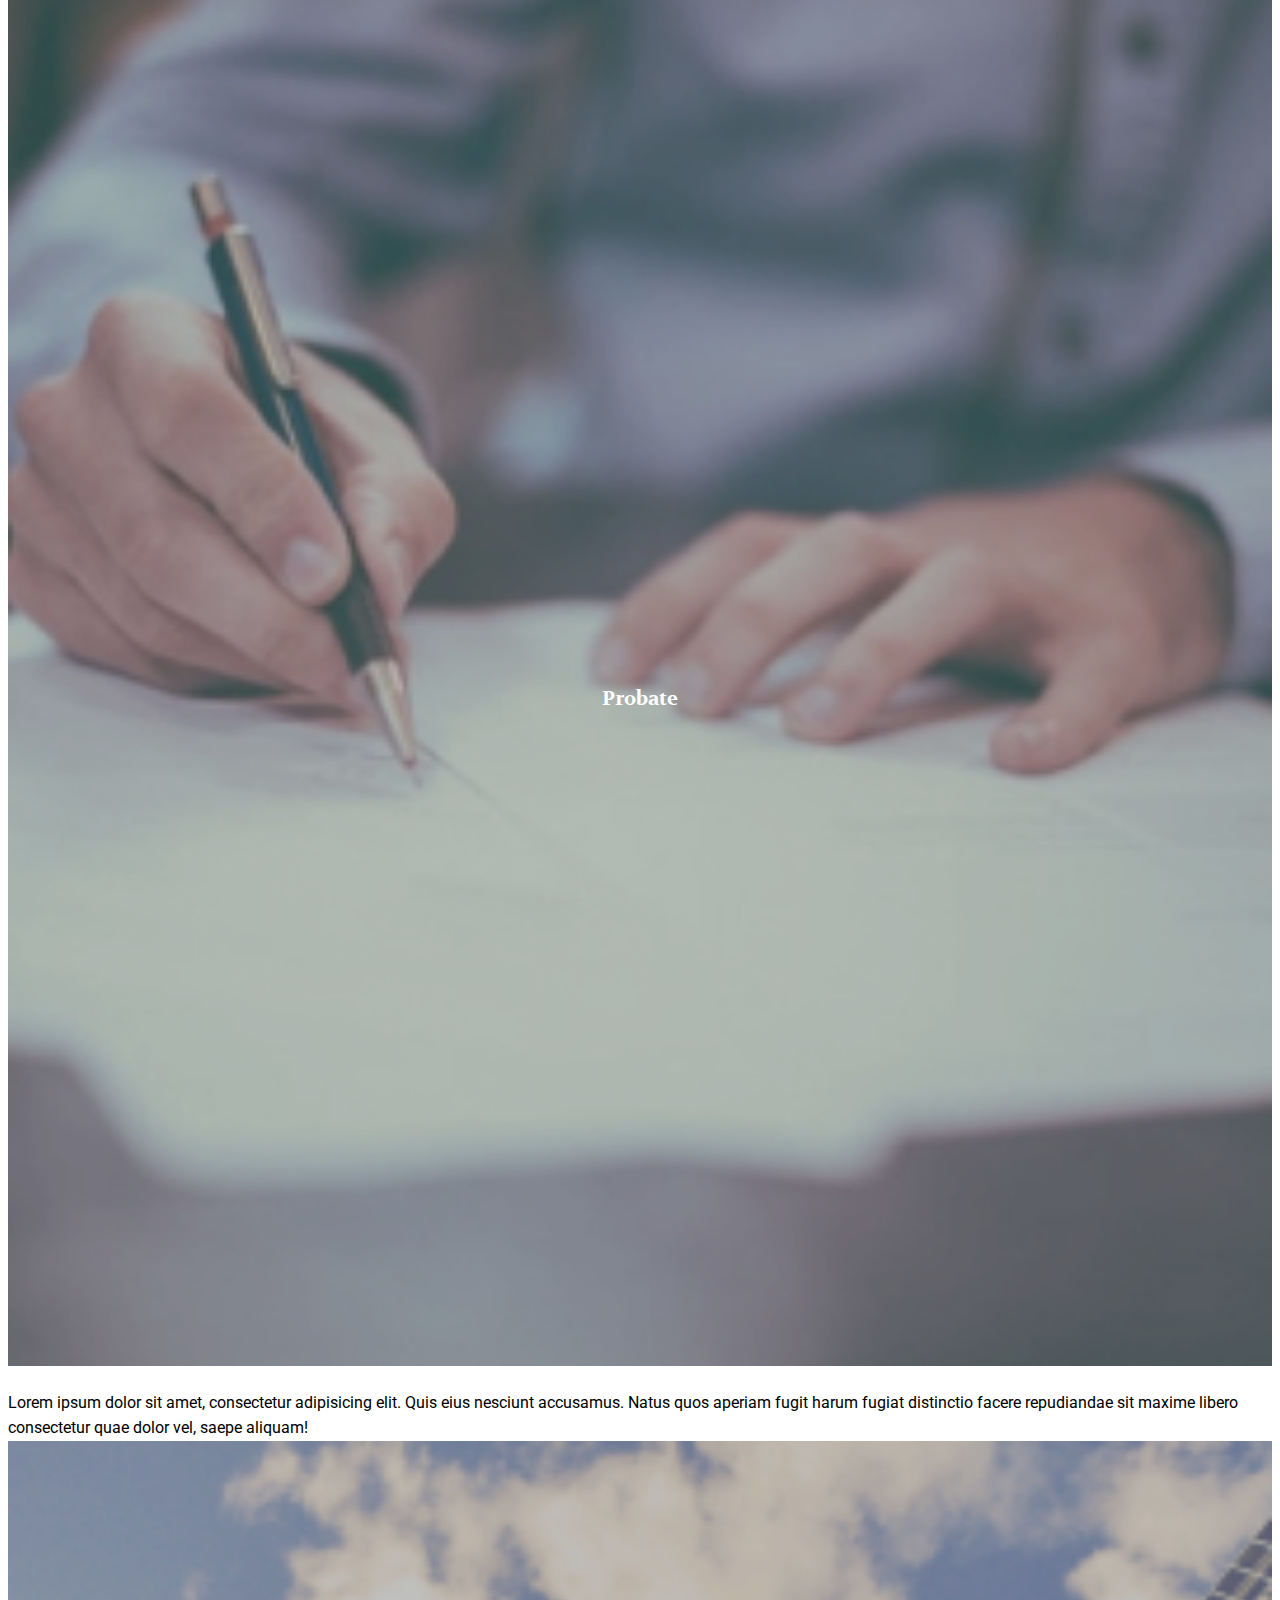
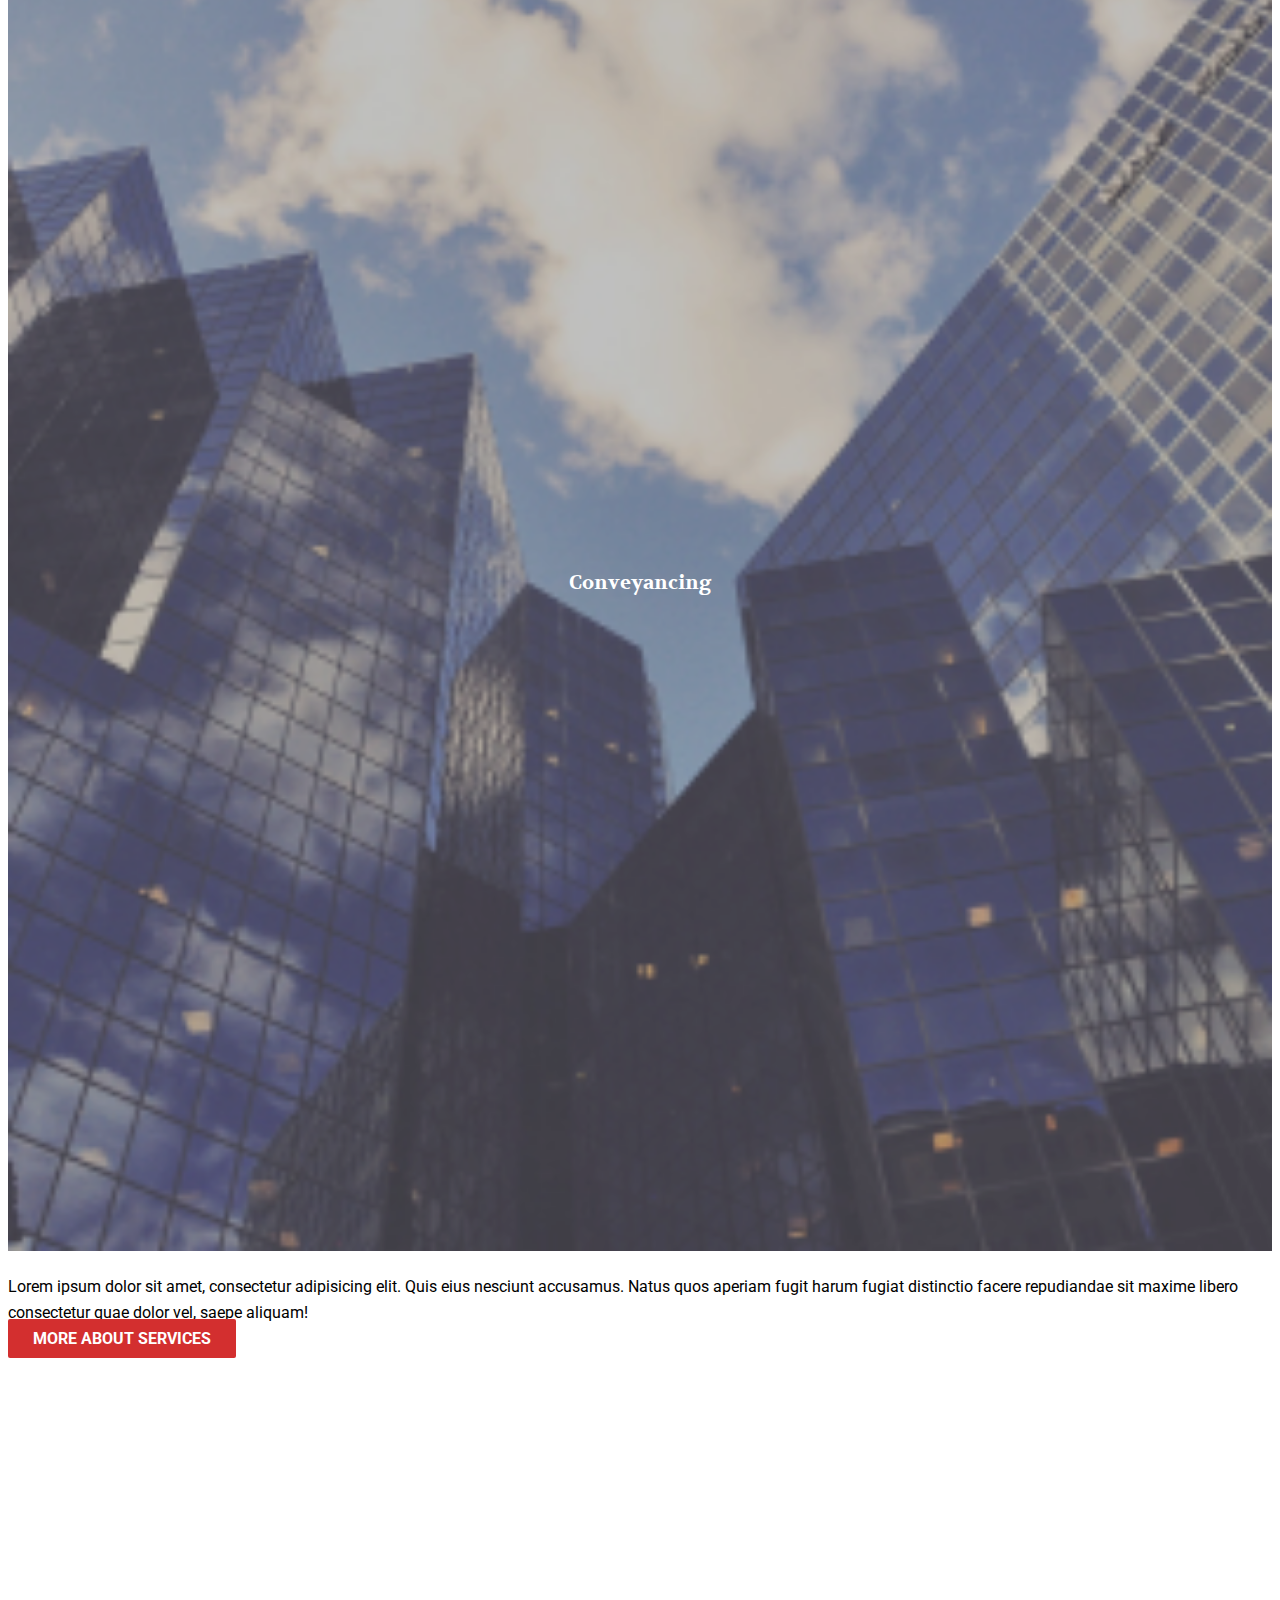
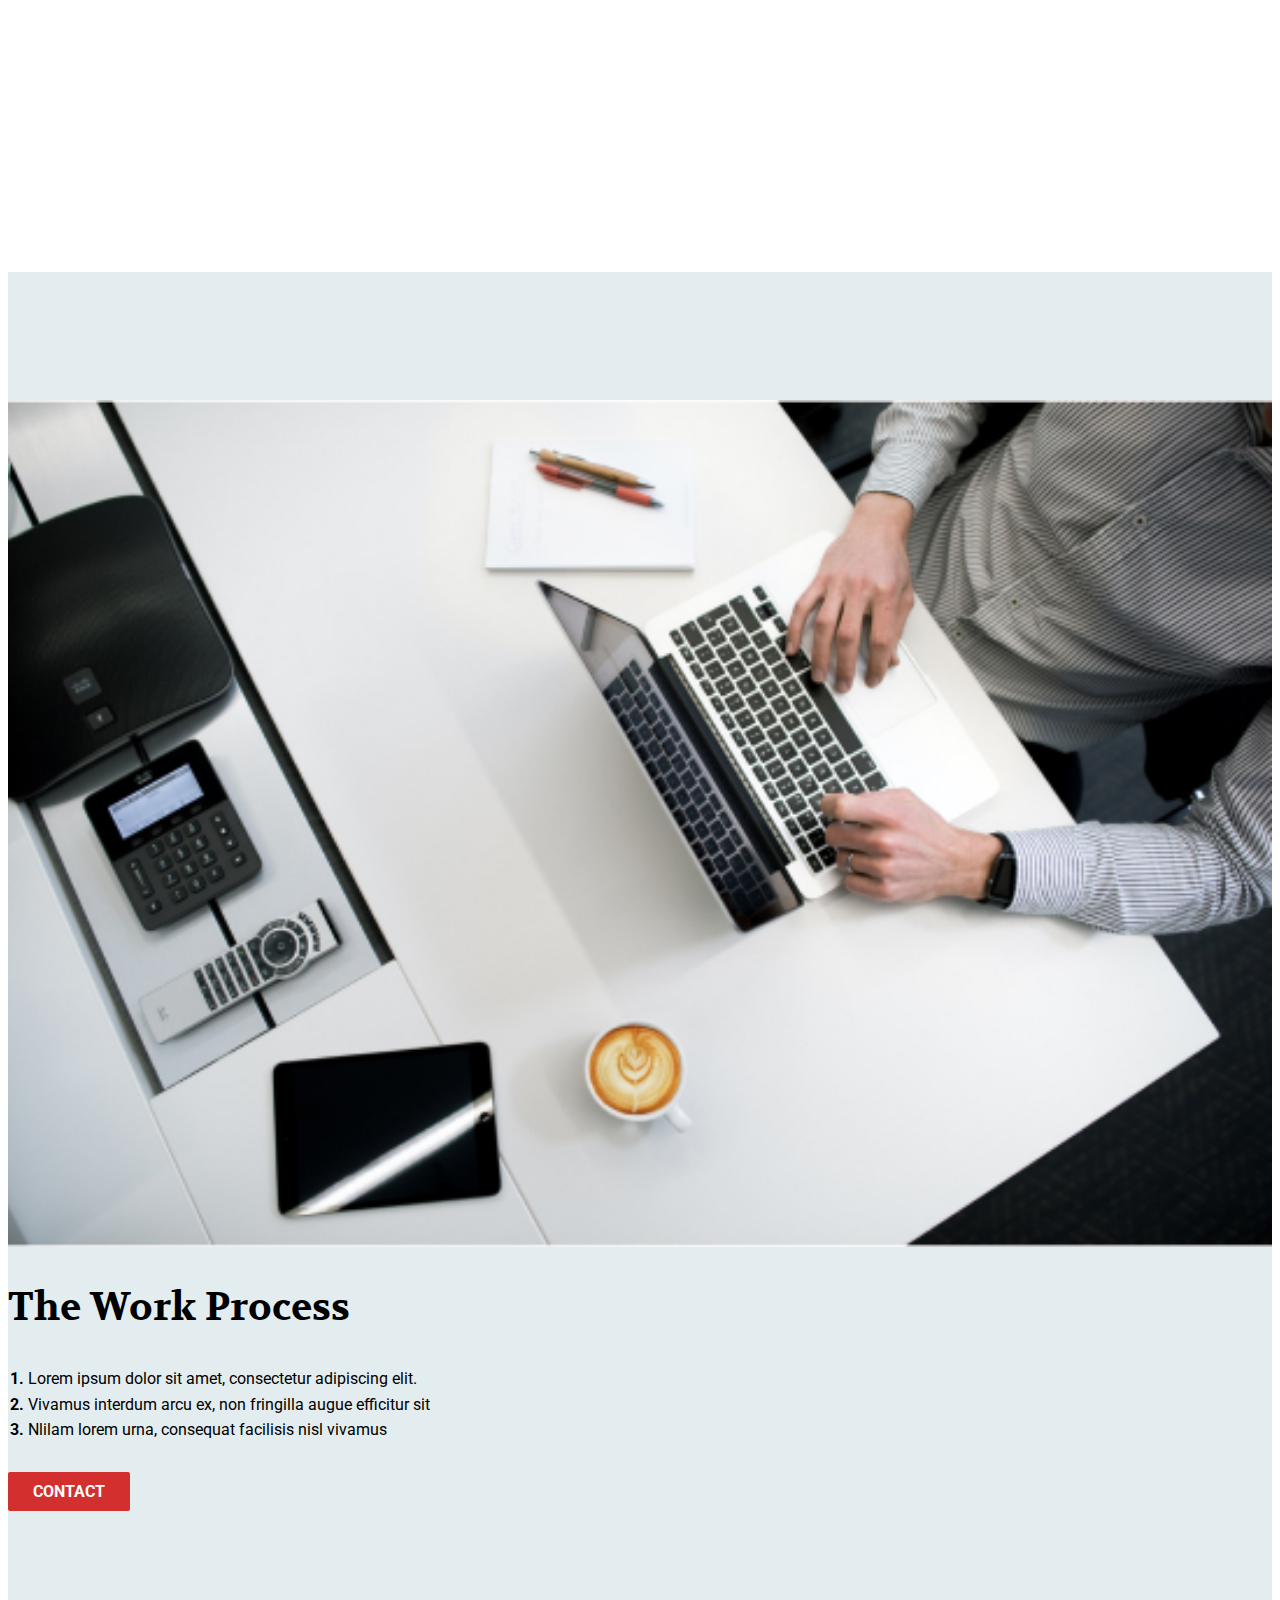
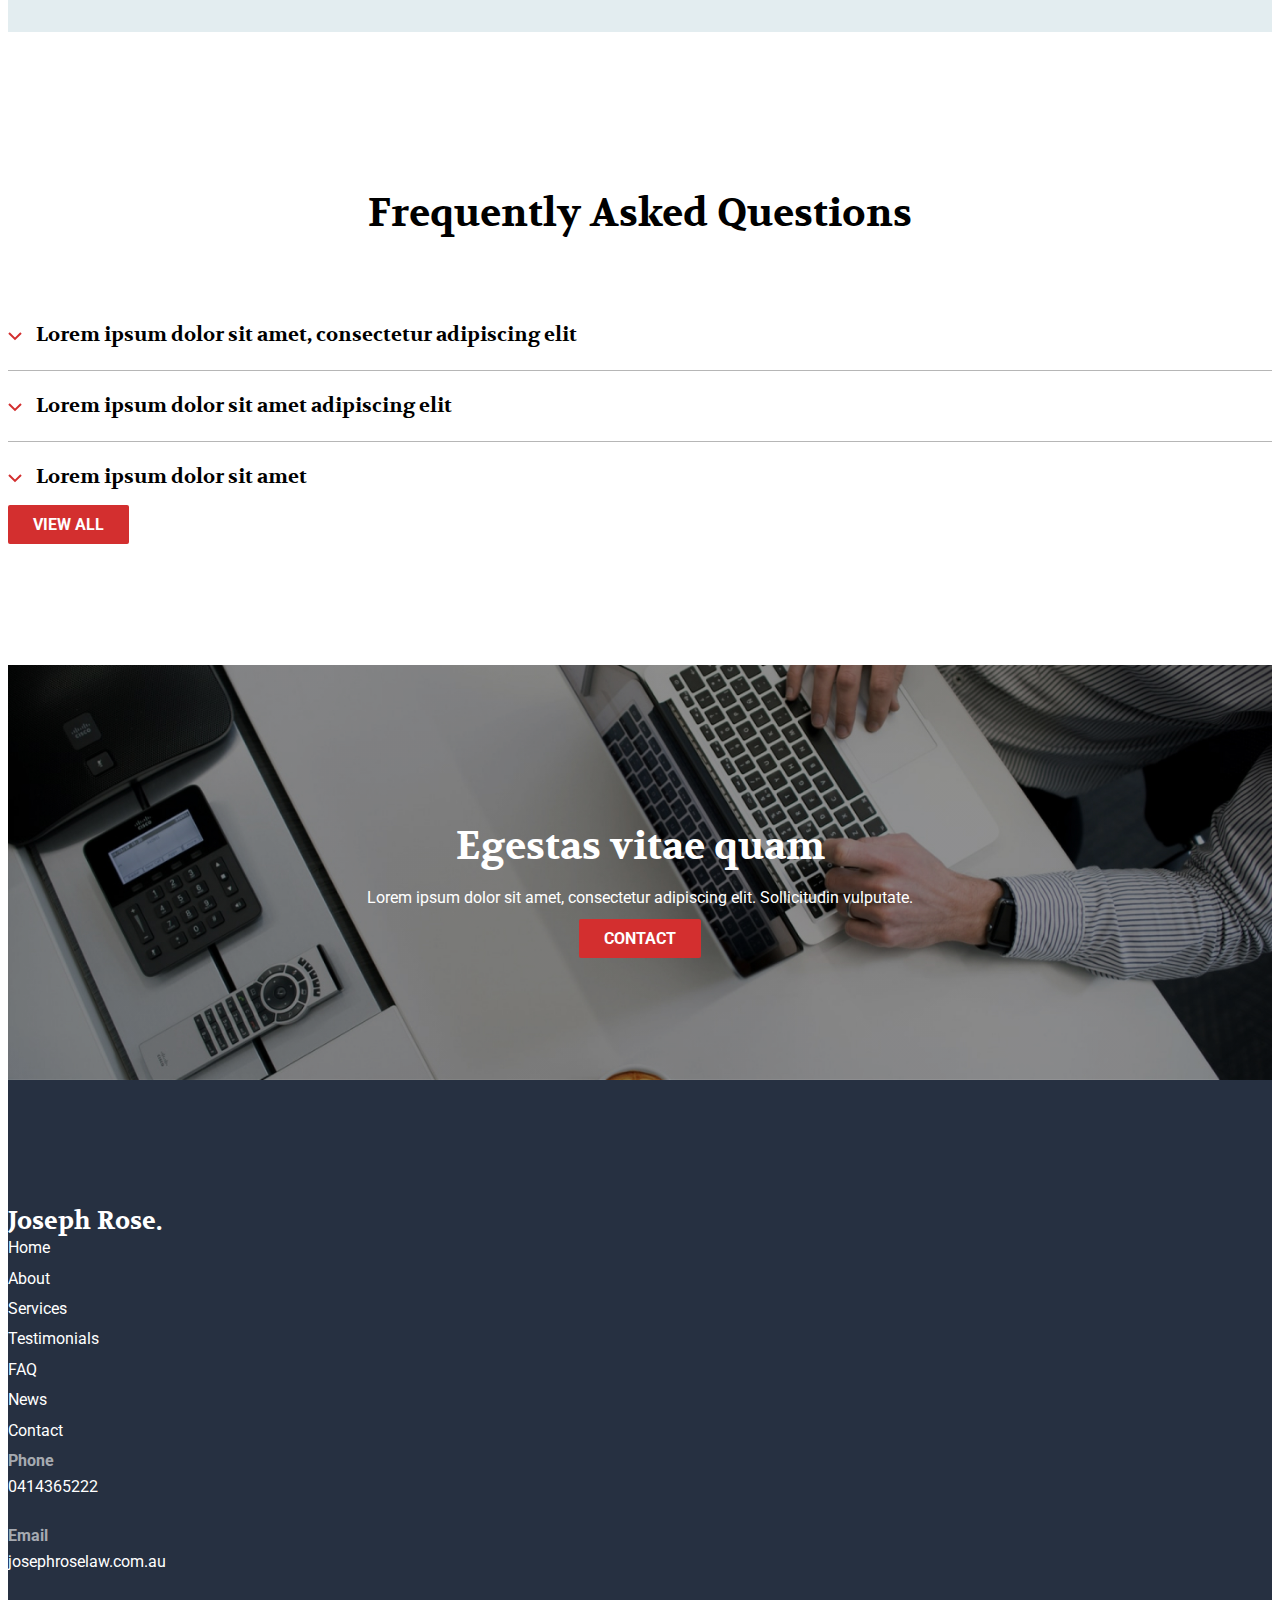
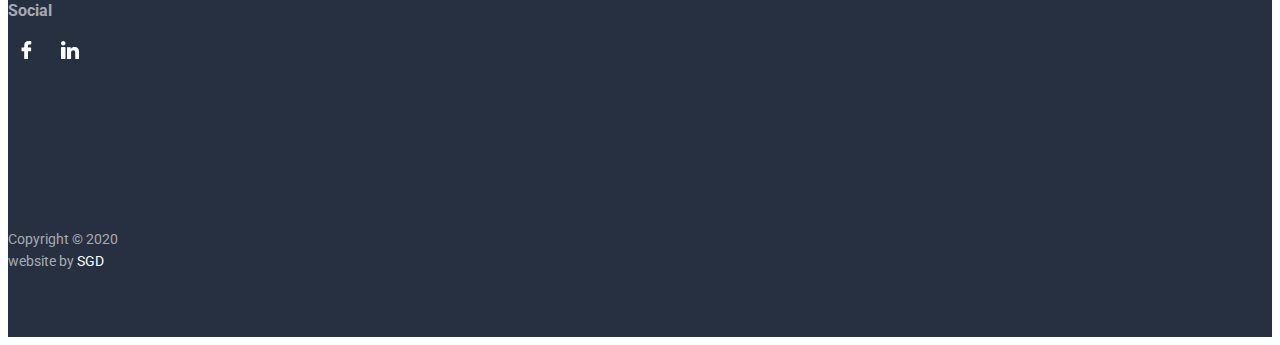
==== commit f2d8b69c: "swiper" ====
--- a/html/index.html
+++ b/html/index.html
@@ -352,6 +352,68 @@
             </div>
           </div>
         </div>
+      </div>
+      <div
+        class="section content-block__testimonials testimonials d-flex justify-content-center align-items-center text-white"
+      >
+        <div class="swiper testimonials__main swiper-scrollbar">
+          <div class="container testimonials__content spacer-top spacer-bottom">
+            <div class="row d-flex justify-content-center">
+              <div class="col-12 col-sm-10 col-md-8 col-xl-6">
+                <h2>Testimonials</h2>
+                <p>
+                  Lorem ipsum dolor sit amet, consectetur adipiscing elit. Netus
+                  pharetra id id gravida convallis velit faucibus tempor, sapien.
+                  Convallis neque elementum enim sed et nunc malesuada hac. Sed
+                  amet donec nisl egestas ut et viverra odio id. Magna cras a, at
+                  sagittis phasellus. Sapien convallis egestas convallis felis
+                  rutrum egestas et fringilla. Odio tristique vestibulum morbi
+                  nibh nisi. In pellentesque senectus orci maecenas et molestie.
+                  Ultricies integer risus, eget nec. Rhoncus nullam venenatis
+                  porta etiam.
+                </p>
+                <p class="text-bold">Lorem Ipsum (Company)</p>
+                <div
+                  class="col-12 testimonials__carousel-nav carousel-nav d-flex justify-content-center align-items-center gy-2"
+                >
+                  <img
+                    src="../images/content/testimonials/arrow-left.svg"
+                    alt="Arrow left"
+                    class="swiper-button-prev swiper-btn"
+                  />
+  
+                  <p class="text-bold carousel-nav__text">01 / 03</p>
+  
+                  <img
+                    src="../images/content/testimonials/arrow-right.svg"
+                    alt="Arrow right"
+                    class="swiper-button-next swiper-btn"
+                  />
+                </div>
+              </div>
+            </div>
+          </div>
+          <div class="swiper-wrapper">
+            <img
+              class="swiper-slide"
+              src="../images/content/testimonials/background.jpg"
+              alt=""
+            />
+
+            <img
+              class="swiper-slide"
+              src="../images/content/testimonials/background-2.jpg"
+              alt=""
+            />
+
+            <img
+              class="swiper-slide"
+              src="../images/content/testimonials/background-3.jpg"
+              alt=""
+            />
+          </div>
+        </div>
+       
       </div>
     </main>
     <footer class="footer spacer-top spacer-bottom-small">
@@ -461,6 +523,14 @@
         </div>
       </div>
     </footer>
+    <link
+      rel="stylesheet"
+      href="https://unpkg.com/swiper@8/swiper-bundle.min.css"
+    />
+
+    <script src="https://unpkg.com/swiper@8/swiper-bundle.min.js"></script>
+
     <script src="../js/script.js"></script>
+    <script src="../js/swiper.js"></script>
   </body>
 </html>
--- a/css/style.css
+++ b/css/style.css
@@ -225,6 +225,21 @@
     padding-bottom: 2rem;
   }
 }
+.swiper {
+  height: 36.25rem;
+}
+
+.swiper-slide {
+  object-fit: cover;
+}
+
+.swiper-btn {
+  position: static !important;
+  margin: 0 !important;
+  width: 50px !important;
+  height: 50px !important;
+}
+
 .header {
   position: sticky;
   top: 0;
@@ -557,19 +572,27 @@
   padding-top: 1rem;
 }
 
-.testimonials {
-  background: linear-gradient(rgba(0, 0, 0, 0.2), rgba(0, 0, 0, 0.2)), url(../images/content/testimonials/background.jpg), #263041;
+/*  .testimonials {
+  background: $color-overlay, url(../images/content/testimonials/background.jpg), $color-secondary;
   background-size: cover;
-  background-position: center;
-}
-
+  background-position: center; 
+}  */
 .carousel-nav__text {
   margin: 0;
   padding: 0 1rem;
 }
 
+.testimonials__main {
+  position: relative;
+}
+
 .testimonials__content {
+  position: absolute;
+  top: 50%;
+  left: 50%;
+  transform: translate(-50%, -50%);
   text-align: center;
+  z-index: 2;
 }
 
 .faq__content h2 {
@@ -764,4 +787,8 @@
   -o-transition: none !important;
 }
 
+body {
+  overflow-x: hidden !important;
+}
+
 /*# sourceMappingURL=style.css.map */
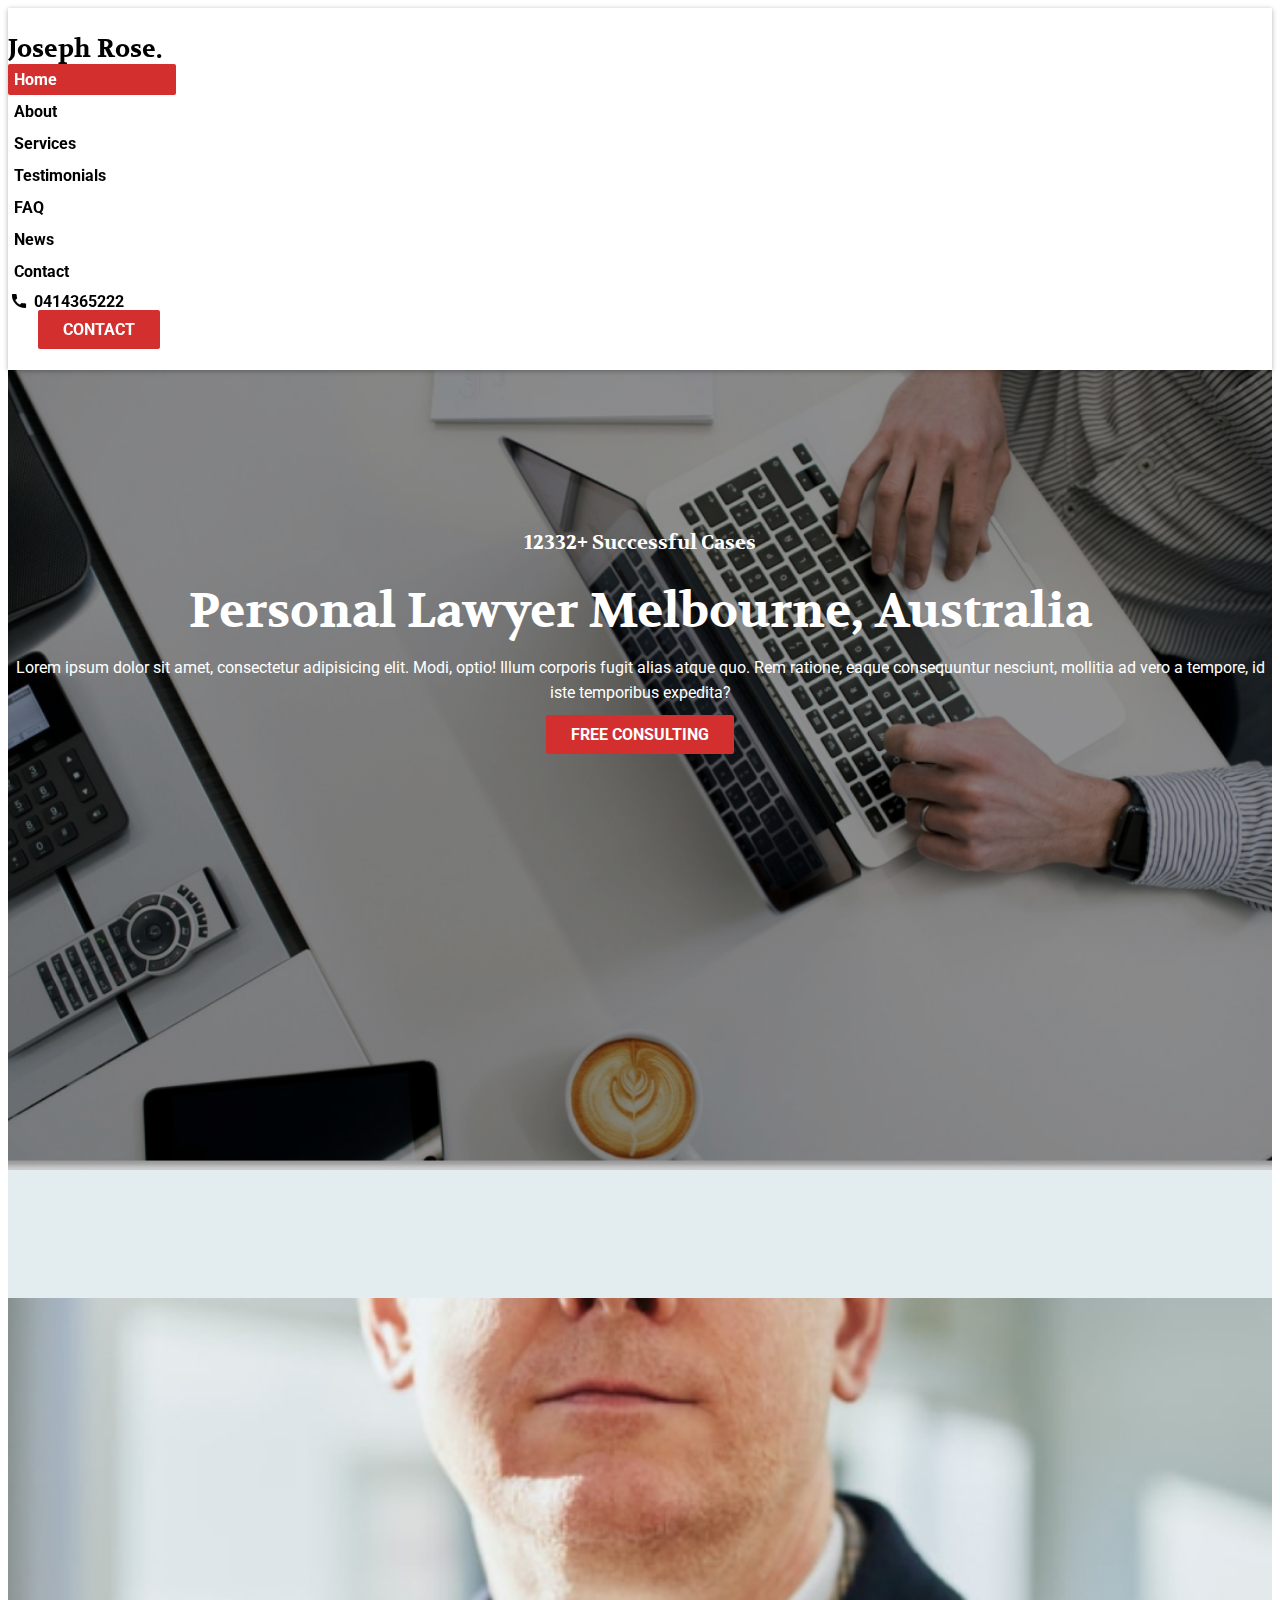
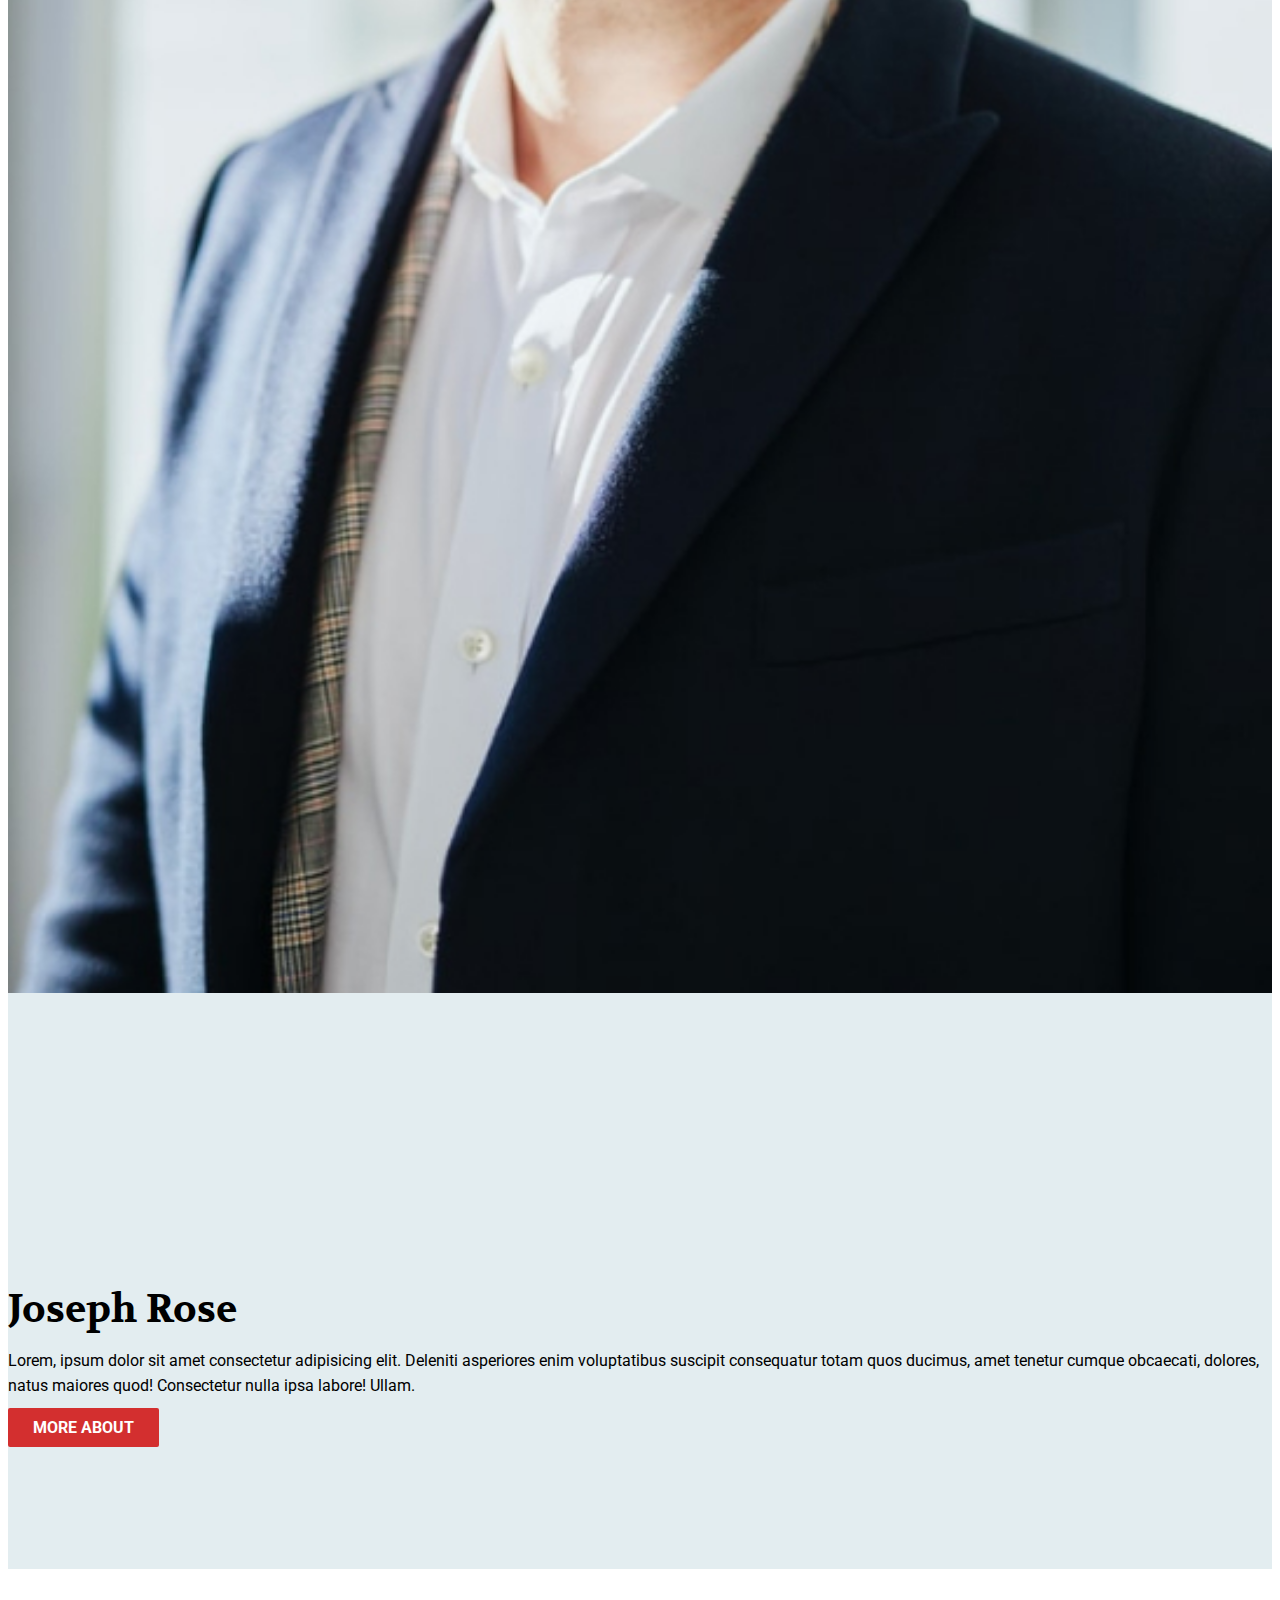
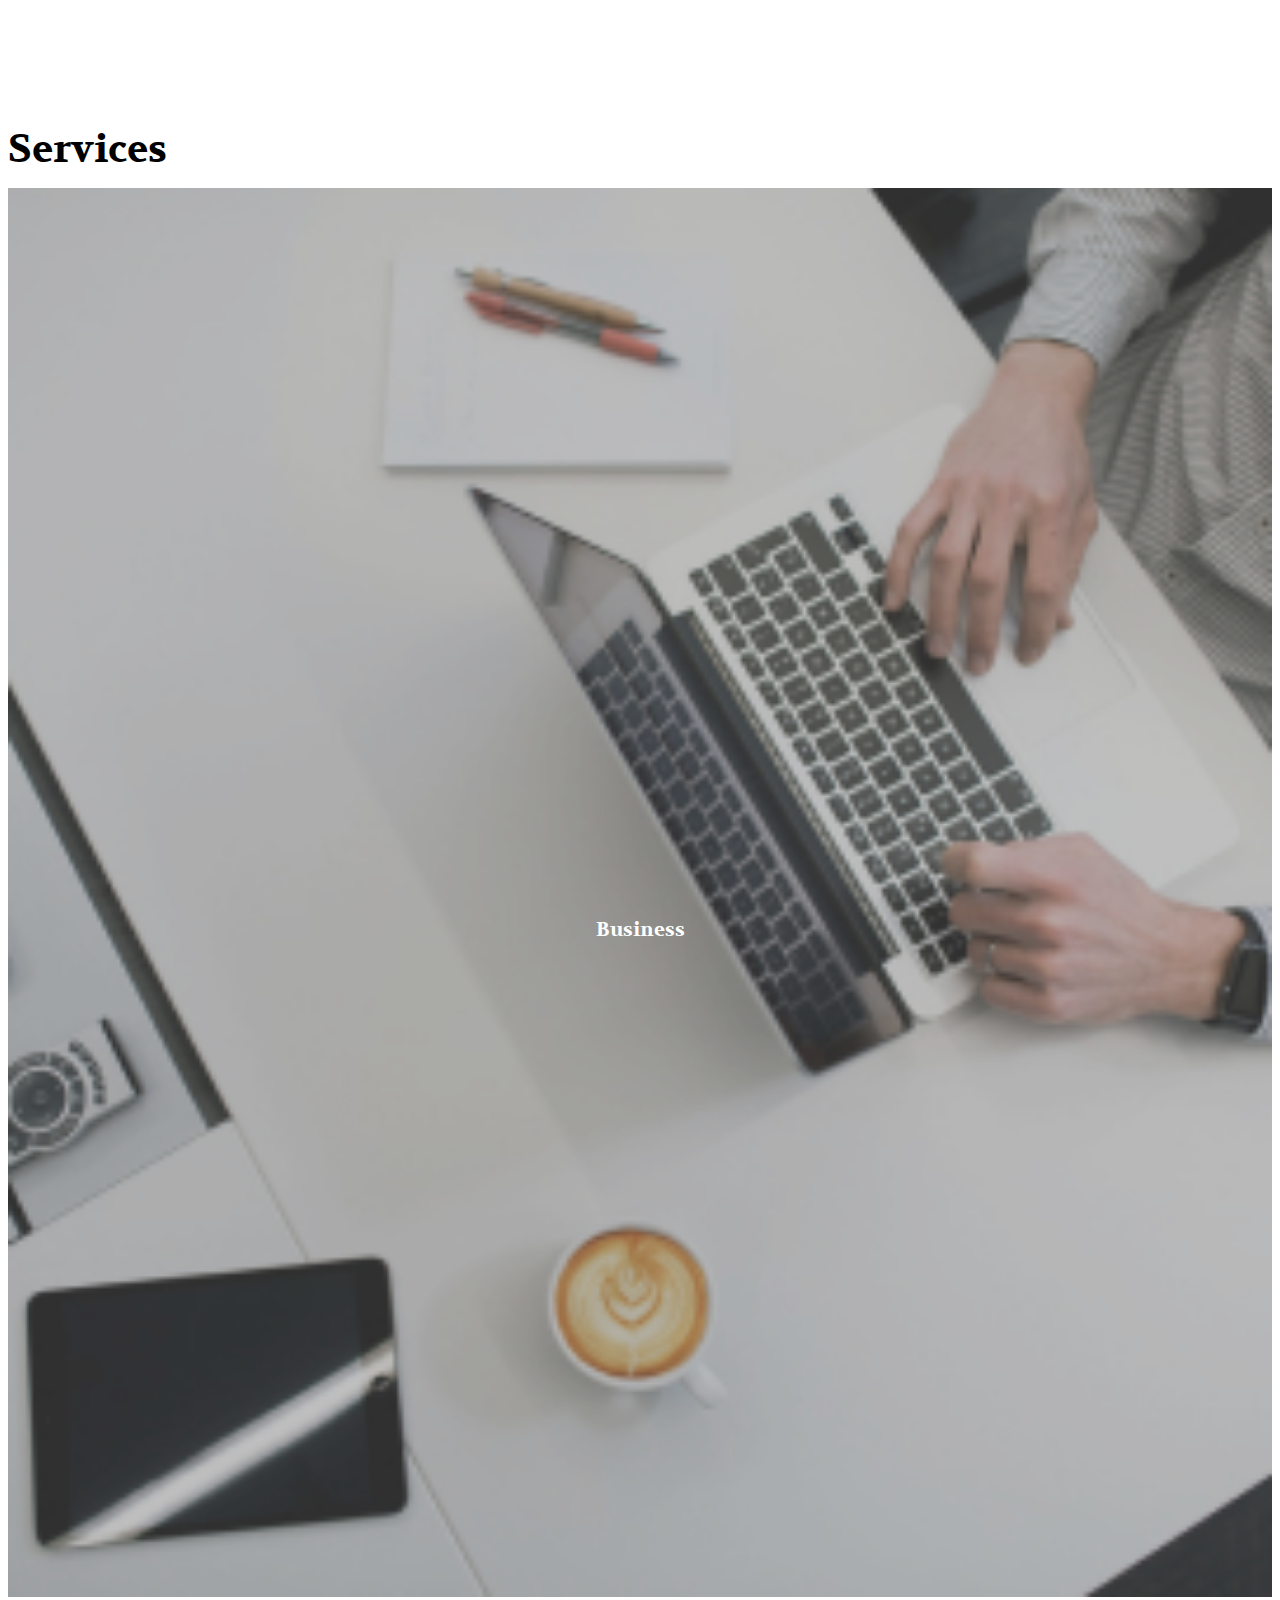
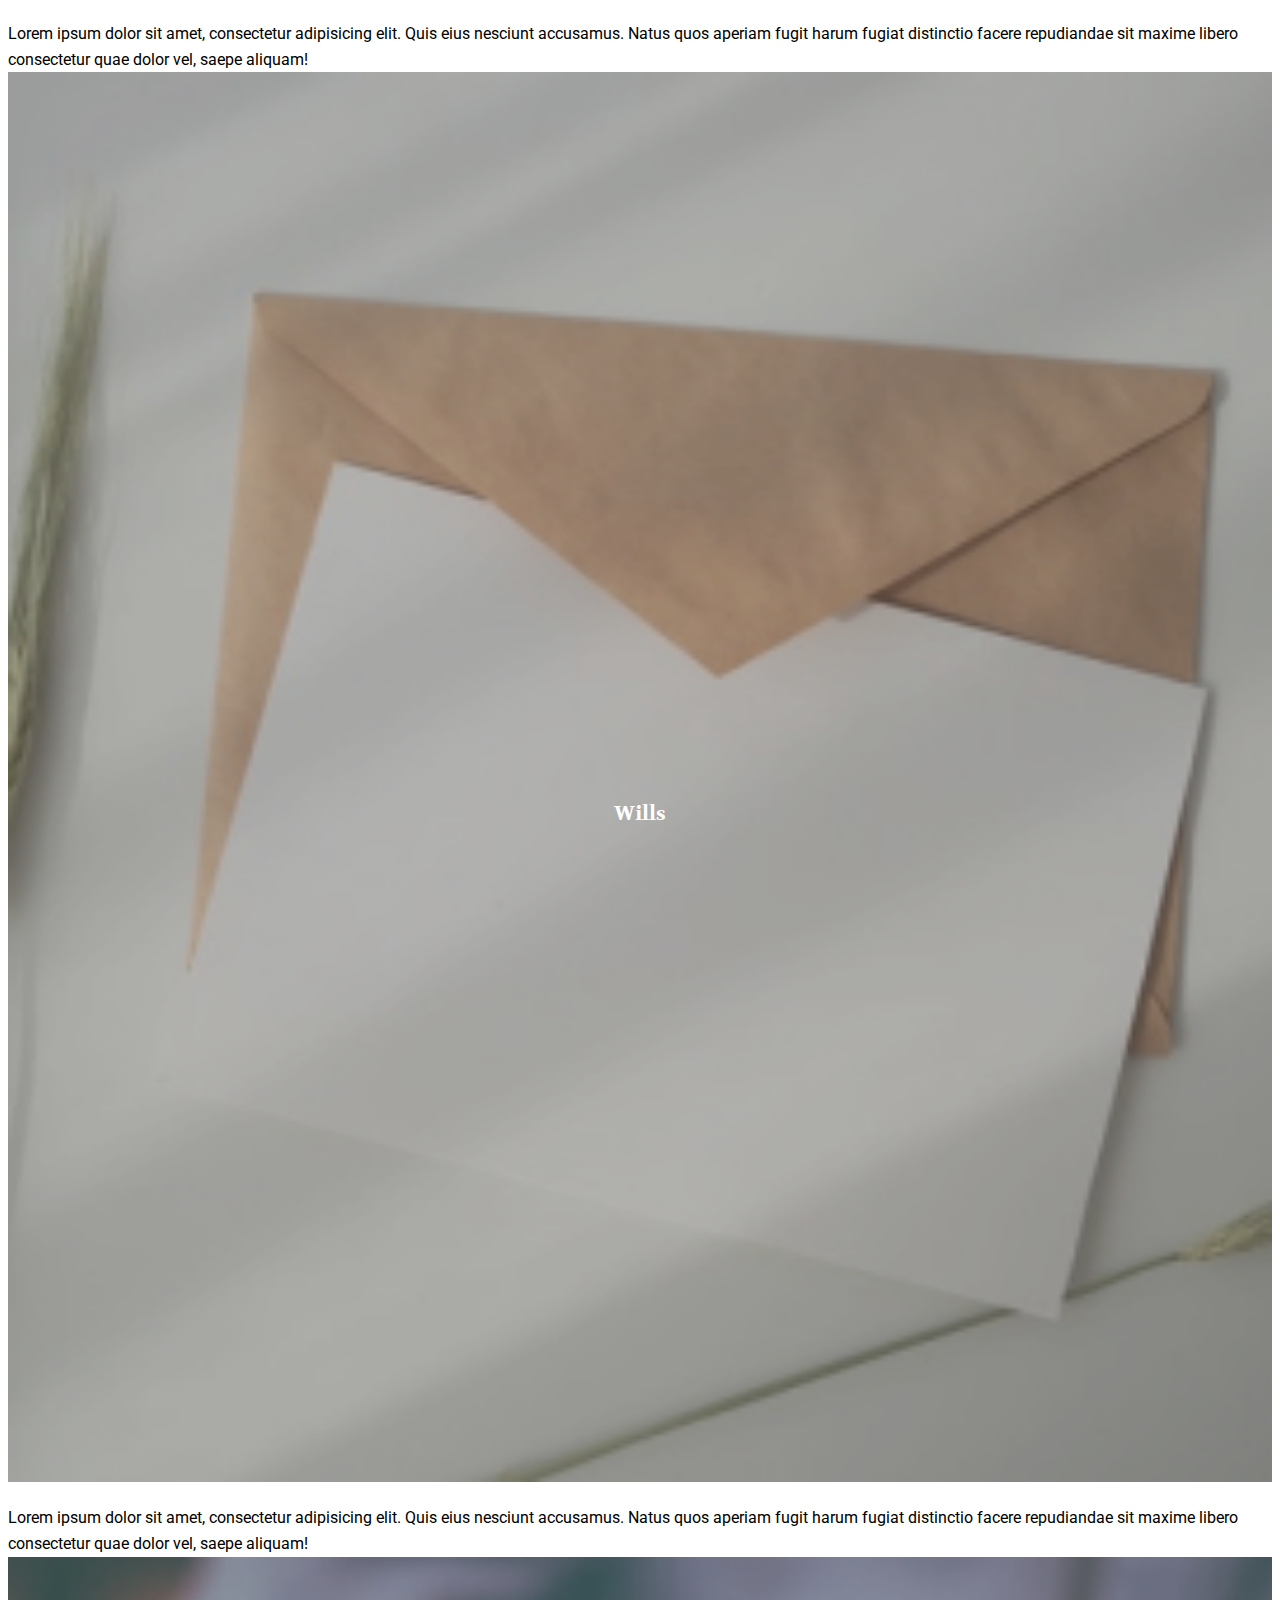
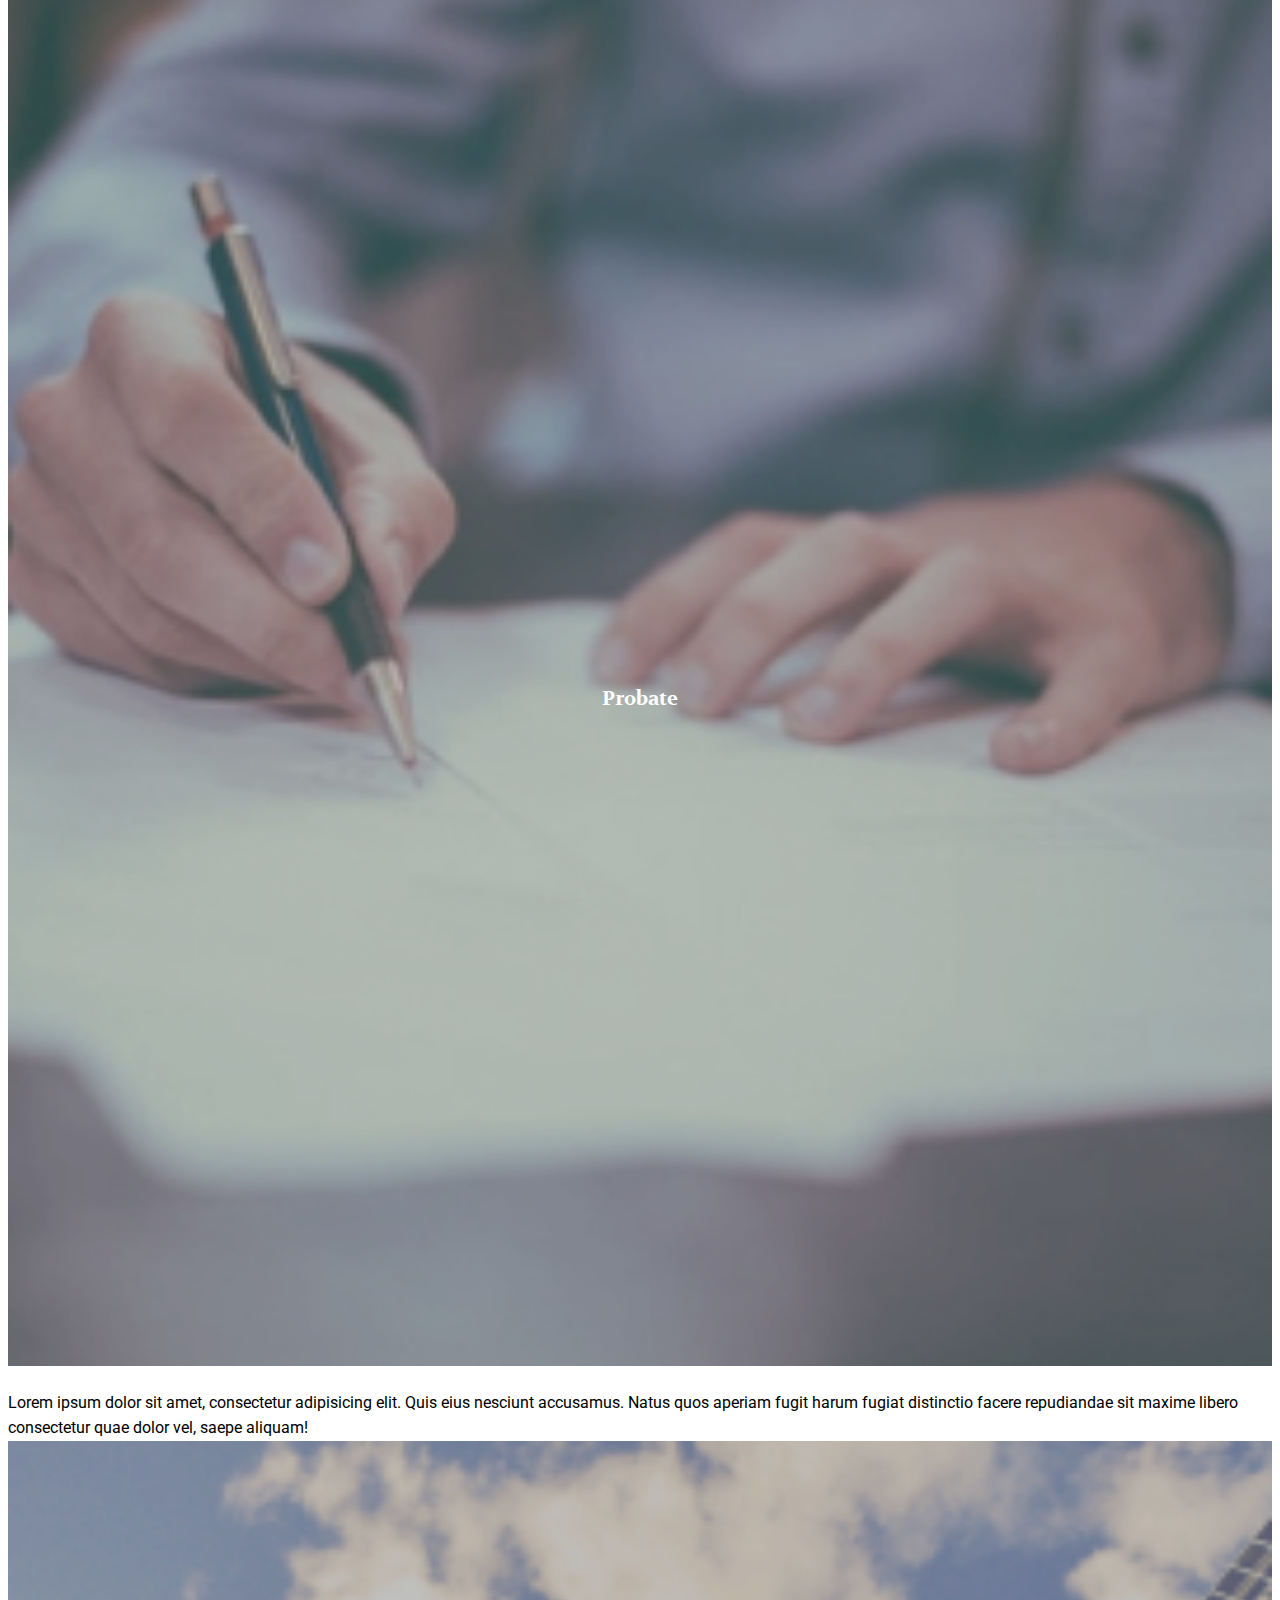
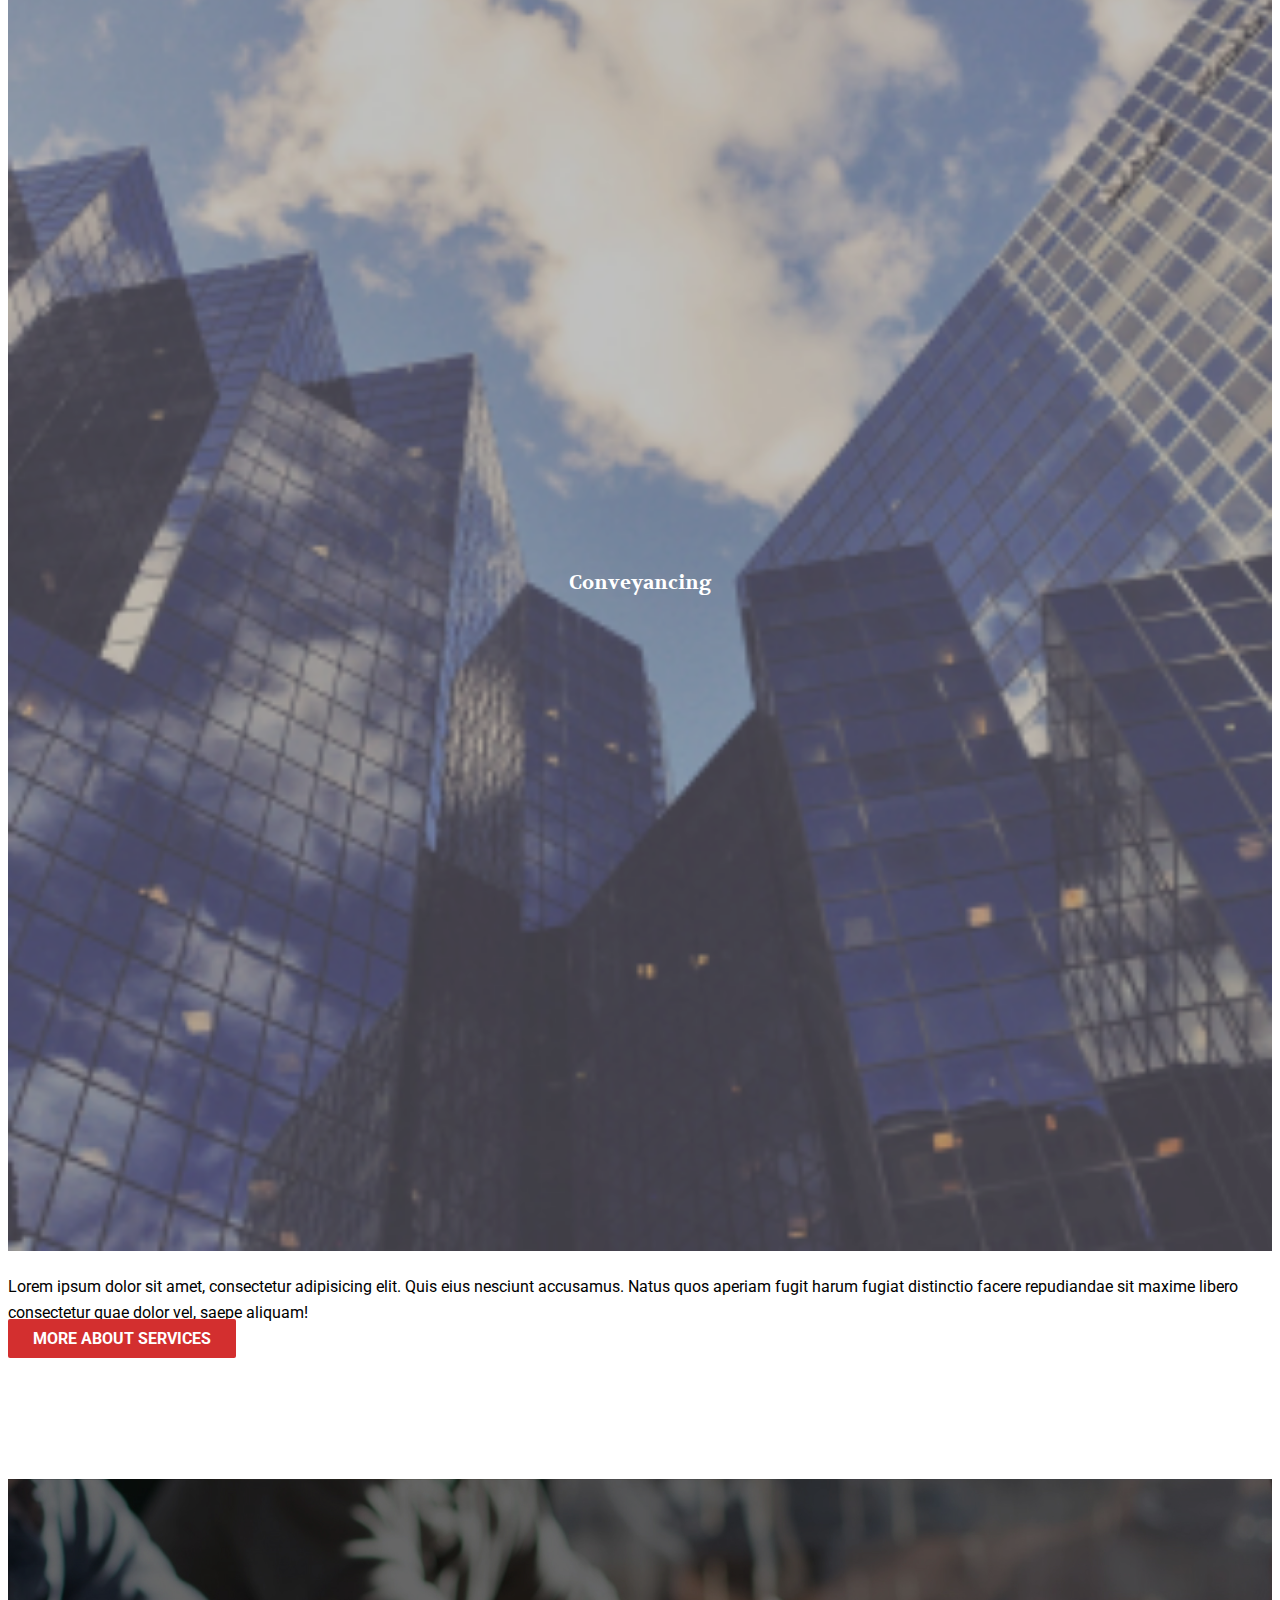
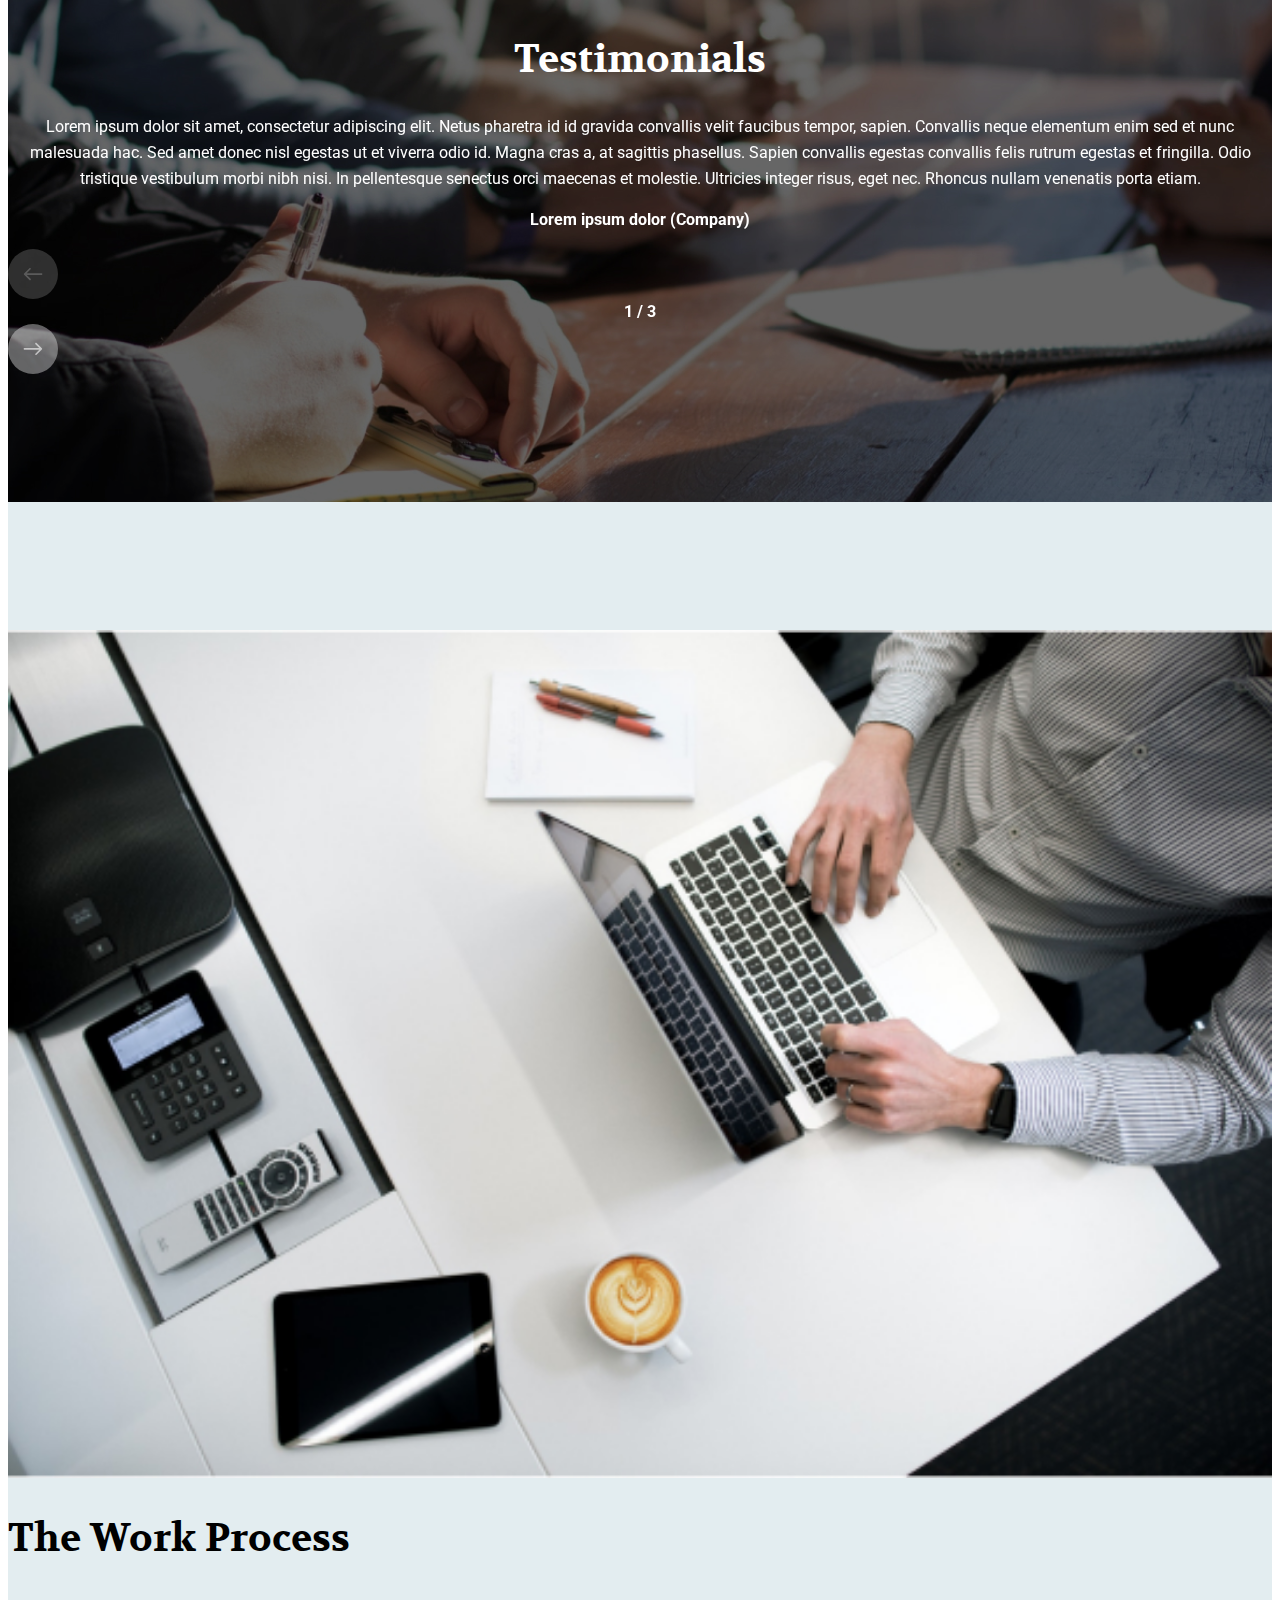
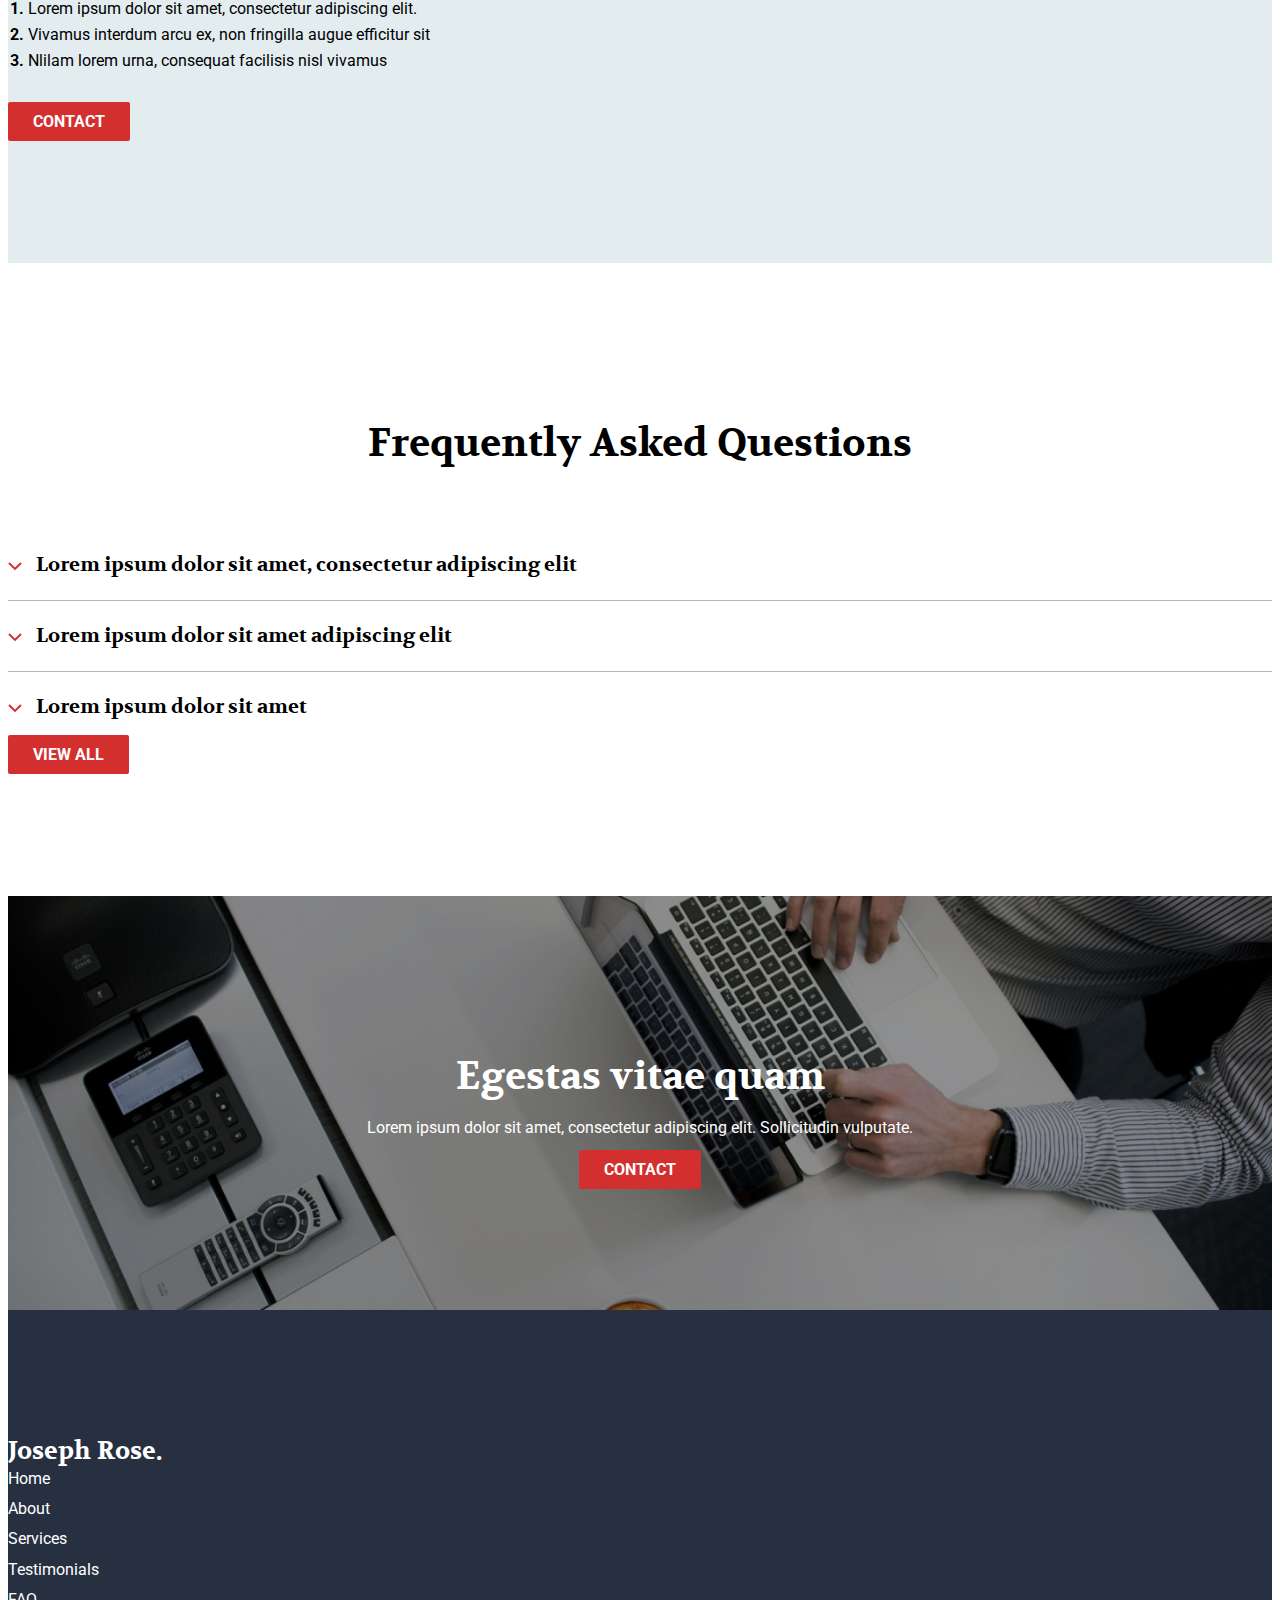
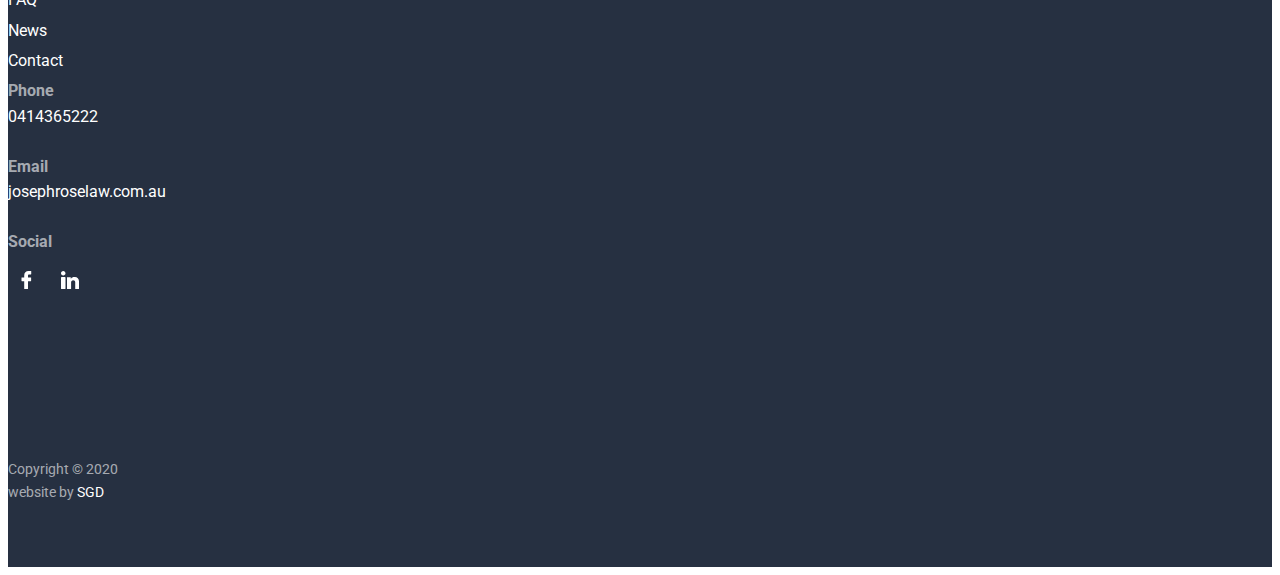
==== commit 0536b1f9: "swiper" ====
--- a/html/index.html
+++ b/html/index.html
@@ -203,42 +203,75 @@
           </div>
         </div>
       </div>
-      <div
-        class="section content-block__testimonials testimonials d-flex justify-content-center align-items-center text-white"
-      >
-        <div class="container">
-          <div
-            class="row d-flex justify-content-center spacer-top spacer-bottom"
-          >
-            <div
-              class="col-12 col-sm-10 col-md-8 col-xl-6 testimonials__content"
-            >
+      <!--  testimonials -->
+      <div class="section content-block__testimonials testimonials text-white">
+        <div class="container spacer-top spacer-bottom">
+          <div class="row d-flex justify-content-center align-items-center">
+            <div class="col-12 col-sm-10 col-md-8 col-xl-6">
               <h2>Testimonials</h2>
-              <p>
-                Lorem ipsum dolor sit amet, consectetur adipiscing elit. Netus
-                pharetra id id gravida convallis velit faucibus tempor, sapien.
-                Convallis neque elementum enim sed et nunc malesuada hac. Sed
-                amet donec nisl egestas ut et viverra odio id. Magna cras a, at
-                sagittis phasellus. Sapien convallis egestas convallis felis
-                rutrum egestas et fringilla. Odio tristique vestibulum morbi
-                nibh nisi. In pellentesque senectus orci maecenas et molestie.
-                Ultricies integer risus, eget nec. Rhoncus nullam venenatis
-                porta etiam.
-              </p>
-              <p class="text-bold">Lorem Ipsum (Company)</p>
-            </div>
-            <div
-              class="col-12 testimonials__carousel-nav carousel-nav d-flex justify-content-center align-items-center gy-2"
-            >
-              <img
-                src="../images/content/testimonials/arrow-left.svg"
-                alt="Arrow left"
-              />
-              <p class="text-bold carousel-nav__text">01 / 03</p>
-              <img
-                src="../images/content/testimonials/arrow-right.svg"
-                alt="Arrow right"
-              />
+              <div class="swiper">
+                <div class="swiper-wrapper">
+                  <div class="swiper-slide">
+                    <p>
+                      Lorem ipsum dolor sit amet, consectetur adipiscing elit.
+                      Netus pharetra id id gravida convallis velit faucibus
+                      tempor, sapien. Convallis neque elementum enim sed et nunc
+                      malesuada hac. Sed amet donec nisl egestas ut et viverra
+                      odio id. Magna cras a, at sagittis phasellus. Sapien
+                      convallis egestas convallis felis rutrum egestas et
+                      fringilla. Odio tristique vestibulum morbi nibh nisi. In
+                      pellentesque senectus orci maecenas et molestie. Ultricies
+                      integer risus, eget nec. Rhoncus nullam venenatis porta
+                      etiam.
+                    </p>
+                    <p class="text-bold">Lorem ipsum dolor (Company)</p>
+                  </div>
+                  <div class="swiper-slide">
+                    <p>
+                      Lorem ipsum dolor sit, amet consectetur adipisicing elit.
+                      Sint ducimus consequatur aut ratione ea minus,
+                      consequuntur quisquam itaque earum temporibus tempore
+                      magnam quidem deserunt illum, obcaecati sunt nobis facilis
+                      quia. Lorem ipsum dolor sit amet consectetur adipisicing
+                      elit. Aliquid placeat sunt harum voluptatem voluptatum
+                      odit sint debitis ex ducimus doloribus, veritatis voluptas
+                      iure et sapiente error, nobis alias ipsam hic?
+                    </p>
+                    <p class="text-bold">Ipsum Lorem (Company)</p>
+                  </div>
+                  <div class="swiper-slide">
+                    <p>
+                      Lorem ipsum, dolor sit amet consectetur adipisicing elit.
+                      Sapiente eum voluptate sed ratione at dolorum incidunt
+                      alias esse cupiditate possimus impedit atque, odit
+                      molestias magni. Inventore illo nisi harum ipsam.
+                    </p>
+                    <p class="text-bold">Lorem Ipsum (Company)</p>
+                  </div>
+                </div>
+              </div>
+              <div class="testimonials__carousel-nav carousel-nav">
+                <div
+                  class="row d-flex justify-content-center align-items-center"
+                >
+                  <div
+                    class="col d-flex justify-content-center align-items-center"
+                  >
+                    <img
+                      src="../images/content/testimonials/arrow-left.svg"
+                      alt="Arrow left"
+                      class="swiper-button-prev swiper-btn"
+                    />
+                    <div class="swiper-pagination"></div>
+
+                    <img
+                      src="../images/content/testimonials/arrow-right.svg"
+                      alt="Arrow right"
+                      class="swiper-button-next swiper-btn"
+                    />
+                  </div>
+                </div>
+              </div>
             </div>
           </div>
         </div>
@@ -352,68 +385,6 @@
             </div>
           </div>
         </div>
-      </div>
-      <div
-        class="section content-block__testimonials testimonials d-flex justify-content-center align-items-center text-white"
-      >
-        <div class="swiper testimonials__main swiper-scrollbar">
-          <div class="container testimonials__content spacer-top spacer-bottom">
-            <div class="row d-flex justify-content-center">
-              <div class="col-12 col-sm-10 col-md-8 col-xl-6">
-                <h2>Testimonials</h2>
-                <p>
-                  Lorem ipsum dolor sit amet, consectetur adipiscing elit. Netus
-                  pharetra id id gravida convallis velit faucibus tempor, sapien.
-                  Convallis neque elementum enim sed et nunc malesuada hac. Sed
-                  amet donec nisl egestas ut et viverra odio id. Magna cras a, at
-                  sagittis phasellus. Sapien convallis egestas convallis felis
-                  rutrum egestas et fringilla. Odio tristique vestibulum morbi
-                  nibh nisi. In pellentesque senectus orci maecenas et molestie.
-                  Ultricies integer risus, eget nec. Rhoncus nullam venenatis
-                  porta etiam.
-                </p>
-                <p class="text-bold">Lorem Ipsum (Company)</p>
-                <div
-                  class="col-12 testimonials__carousel-nav carousel-nav d-flex justify-content-center align-items-center gy-2"
-                >
-                  <img
-                    src="../images/content/testimonials/arrow-left.svg"
-                    alt="Arrow left"
-                    class="swiper-button-prev swiper-btn"
-                  />
-  
-                  <p class="text-bold carousel-nav__text">01 / 03</p>
-  
-                  <img
-                    src="../images/content/testimonials/arrow-right.svg"
-                    alt="Arrow right"
-                    class="swiper-button-next swiper-btn"
-                  />
-                </div>
-              </div>
-            </div>
-          </div>
-          <div class="swiper-wrapper">
-            <img
-              class="swiper-slide"
-              src="../images/content/testimonials/background.jpg"
-              alt=""
-            />
-
-            <img
-              class="swiper-slide"
-              src="../images/content/testimonials/background-2.jpg"
-              alt=""
-            />
-
-            <img
-              class="swiper-slide"
-              src="../images/content/testimonials/background-3.jpg"
-              alt=""
-            />
-          </div>
-        </div>
-       
       </div>
     </main>
     <footer class="footer spacer-top spacer-bottom-small">
--- a/css/style.css
+++ b/css/style.css
@@ -225,19 +225,26 @@
     padding-bottom: 2rem;
   }
 }
-.swiper {
-  height: 36.25rem;
-}
-
-.swiper-slide {
-  object-fit: cover;
+.swiper-pagination {
+  position: static !important;
+  width: auto !important;
+  margin: 0 1rem;
+}
+
+.swiper-pagination-fraction {
+  font-weight: bold;
 }
 
 .swiper-btn {
+  opacity: 0.75;
   position: static !important;
   margin: 0 !important;
   width: 50px !important;
   height: 50px !important;
+}
+
+.swiper-btn:hover {
+  opacity: 1;
 }
 
 .header {
@@ -572,27 +579,11 @@
   padding-top: 1rem;
 }
 
-/*  .testimonials {
-  background: $color-overlay, url(../images/content/testimonials/background.jpg), $color-secondary;
+.testimonials {
+  background: linear-gradient(rgba(0, 0, 0, 0.2), rgba(0, 0, 0, 0.2)), url(../images/content/testimonials/background.jpg), #263041;
   background-size: cover;
-  background-position: center; 
-}  */
-.carousel-nav__text {
-  margin: 0;
-  padding: 0 1rem;
-}
-
-.testimonials__main {
-  position: relative;
-}
-
-.testimonials__content {
-  position: absolute;
-  top: 50%;
-  left: 50%;
-  transform: translate(-50%, -50%);
+  background-position: center;
   text-align: center;
-  z-index: 2;
 }
 
 .faq__content h2 {
@@ -787,8 +778,4 @@
   -o-transition: none !important;
 }
 
-body {
-  overflow-x: hidden !important;
-}
-
 /*# sourceMappingURL=style.css.map */
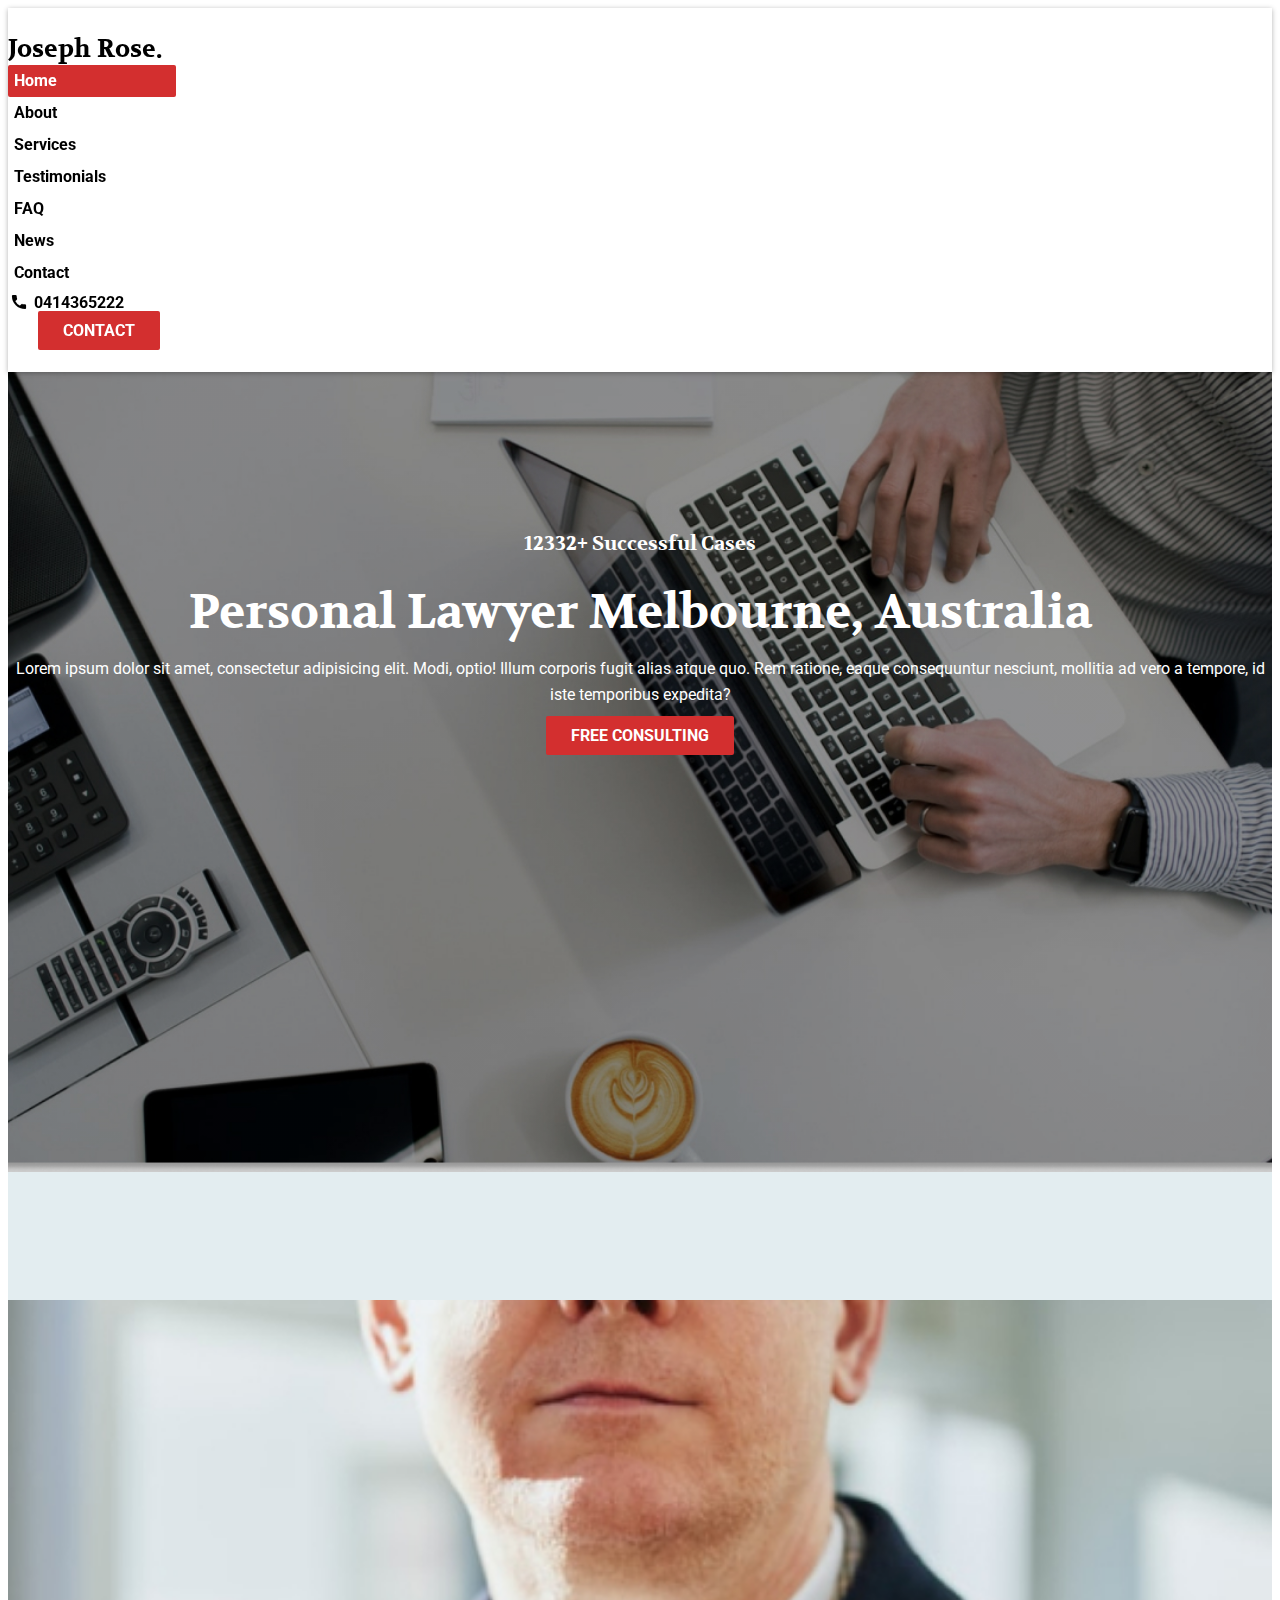
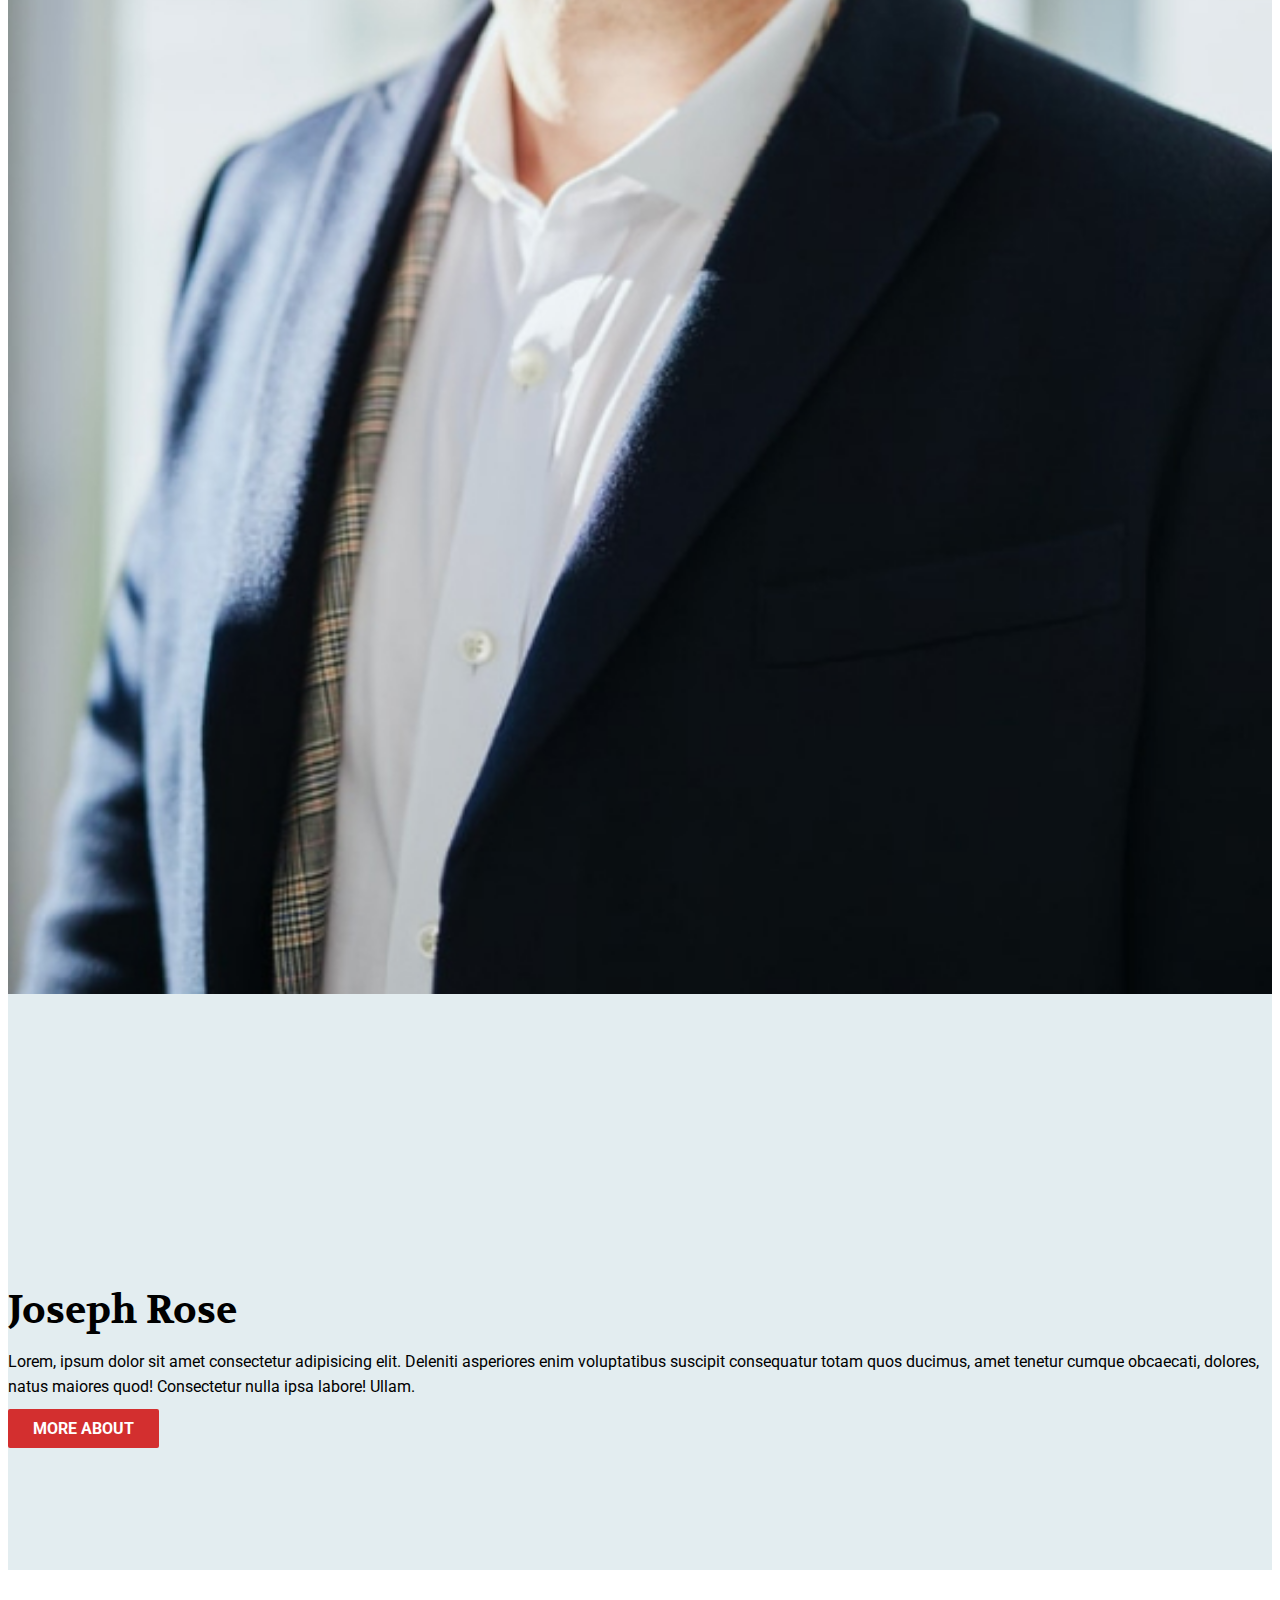
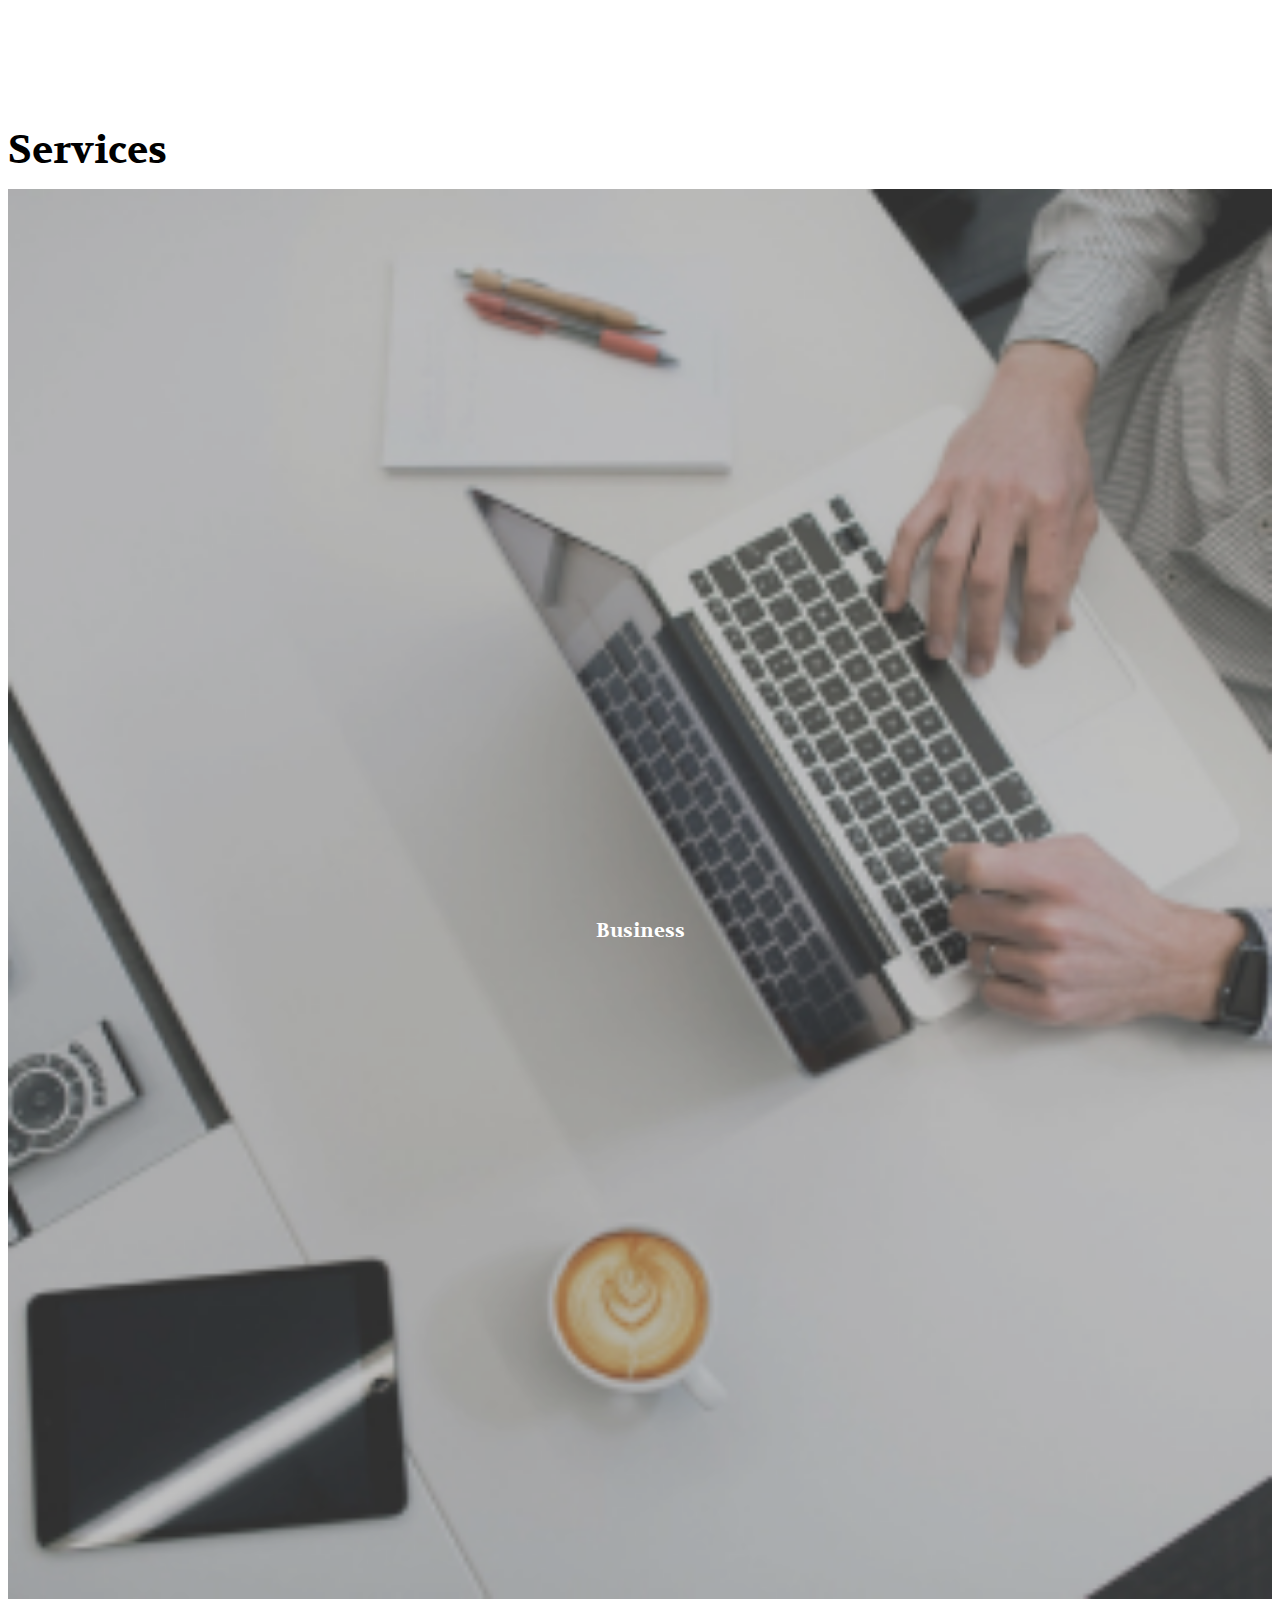
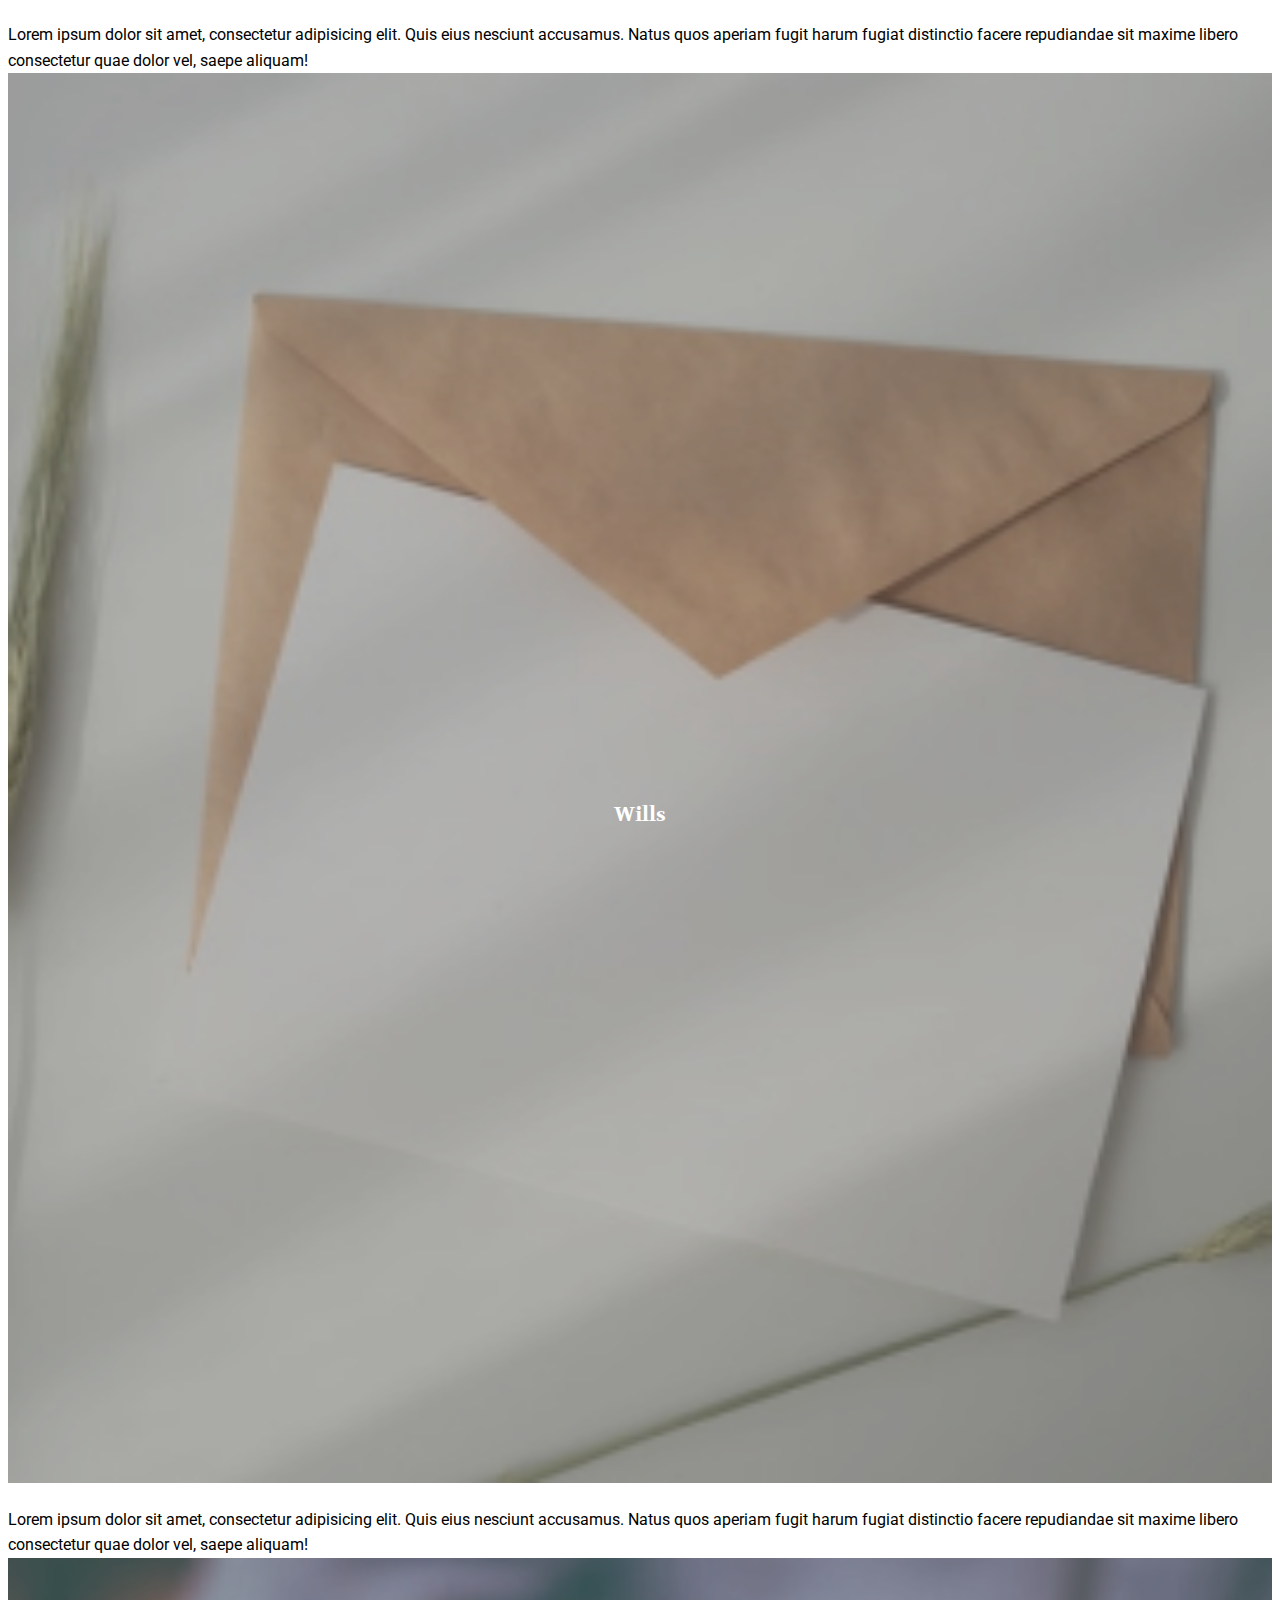
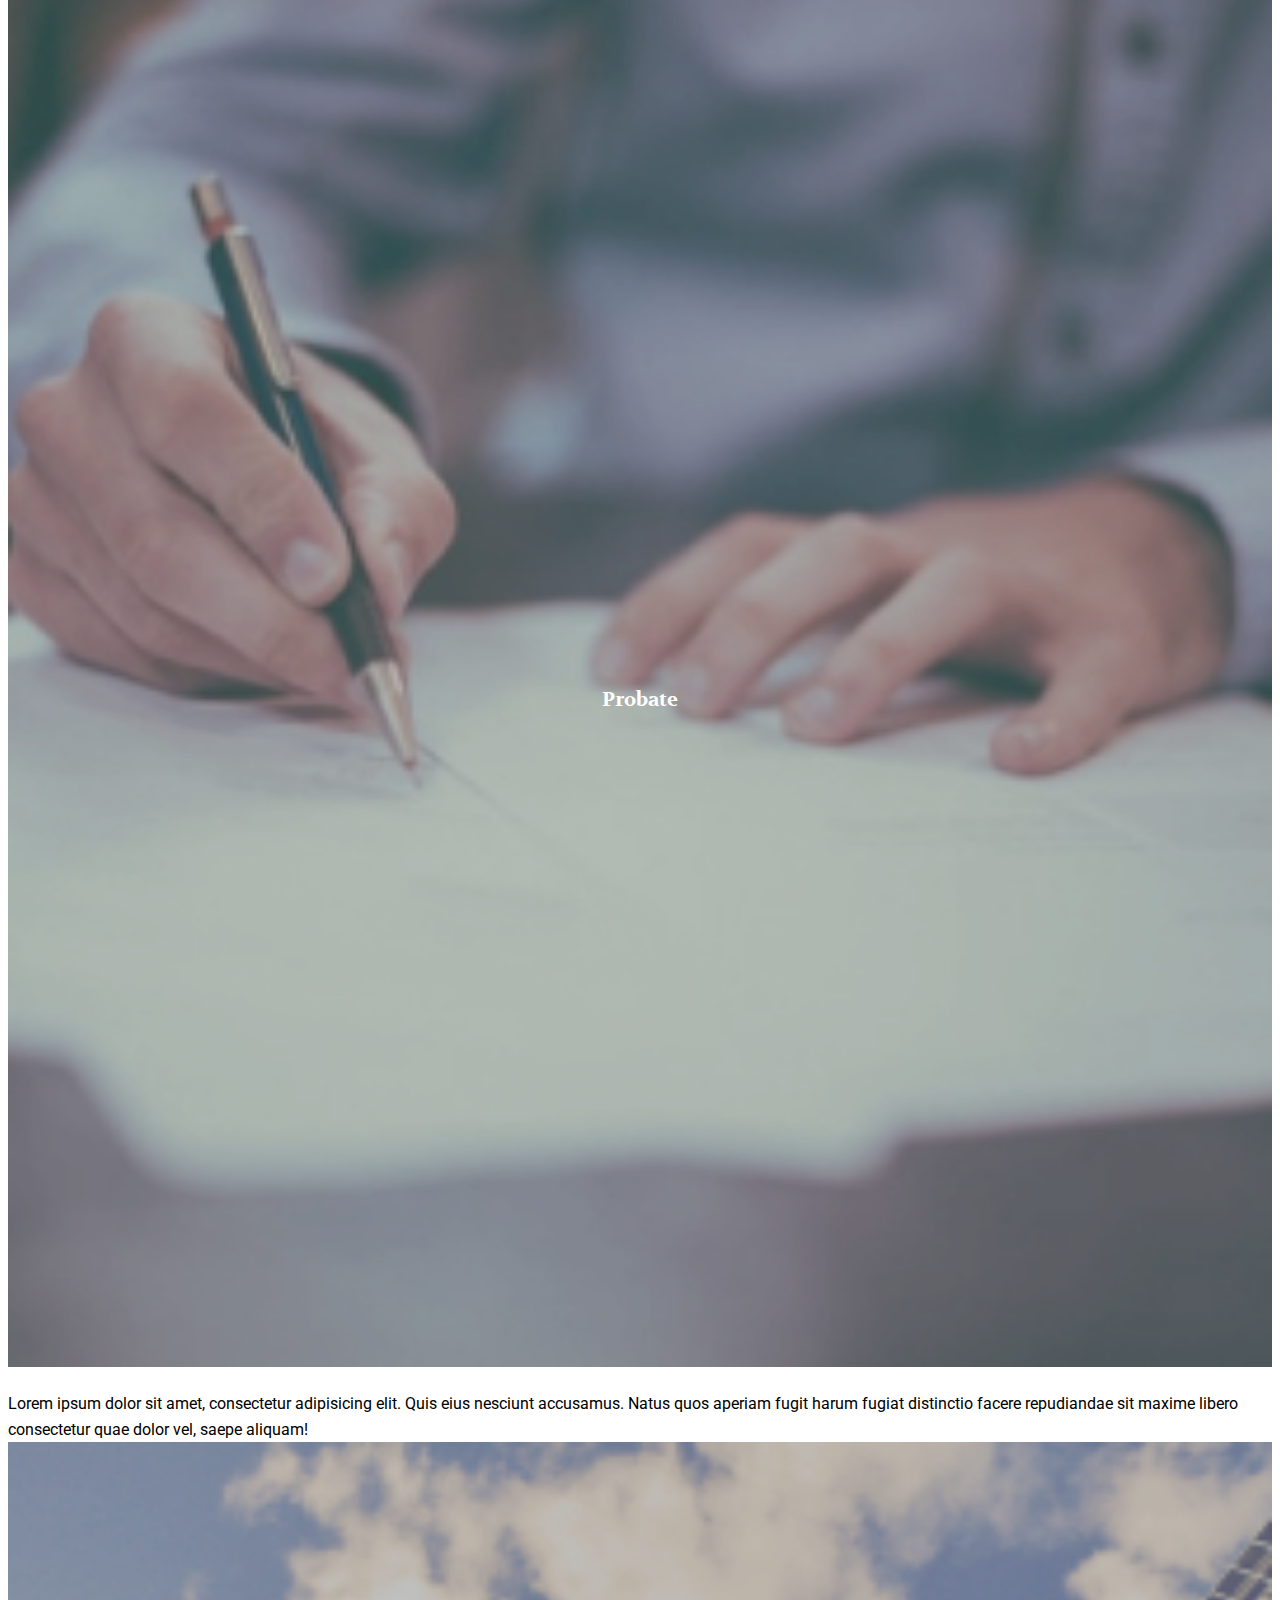
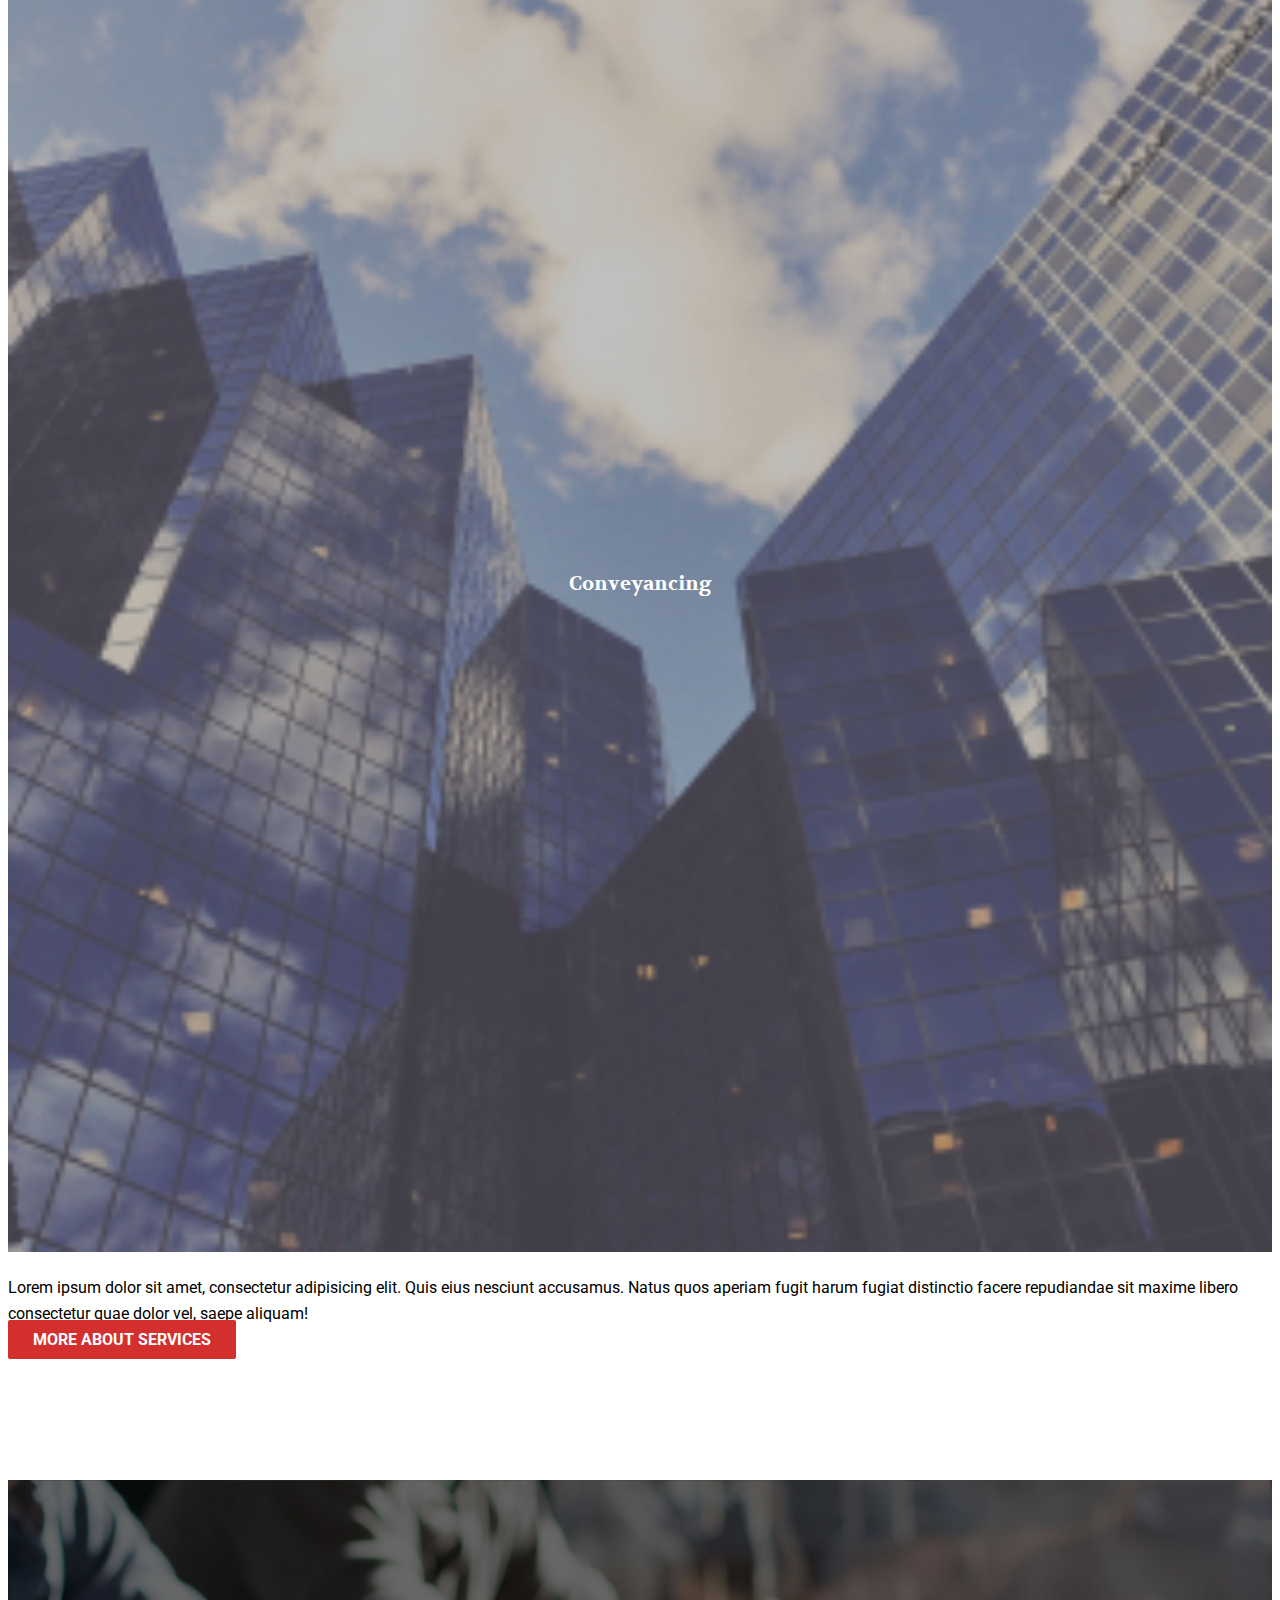
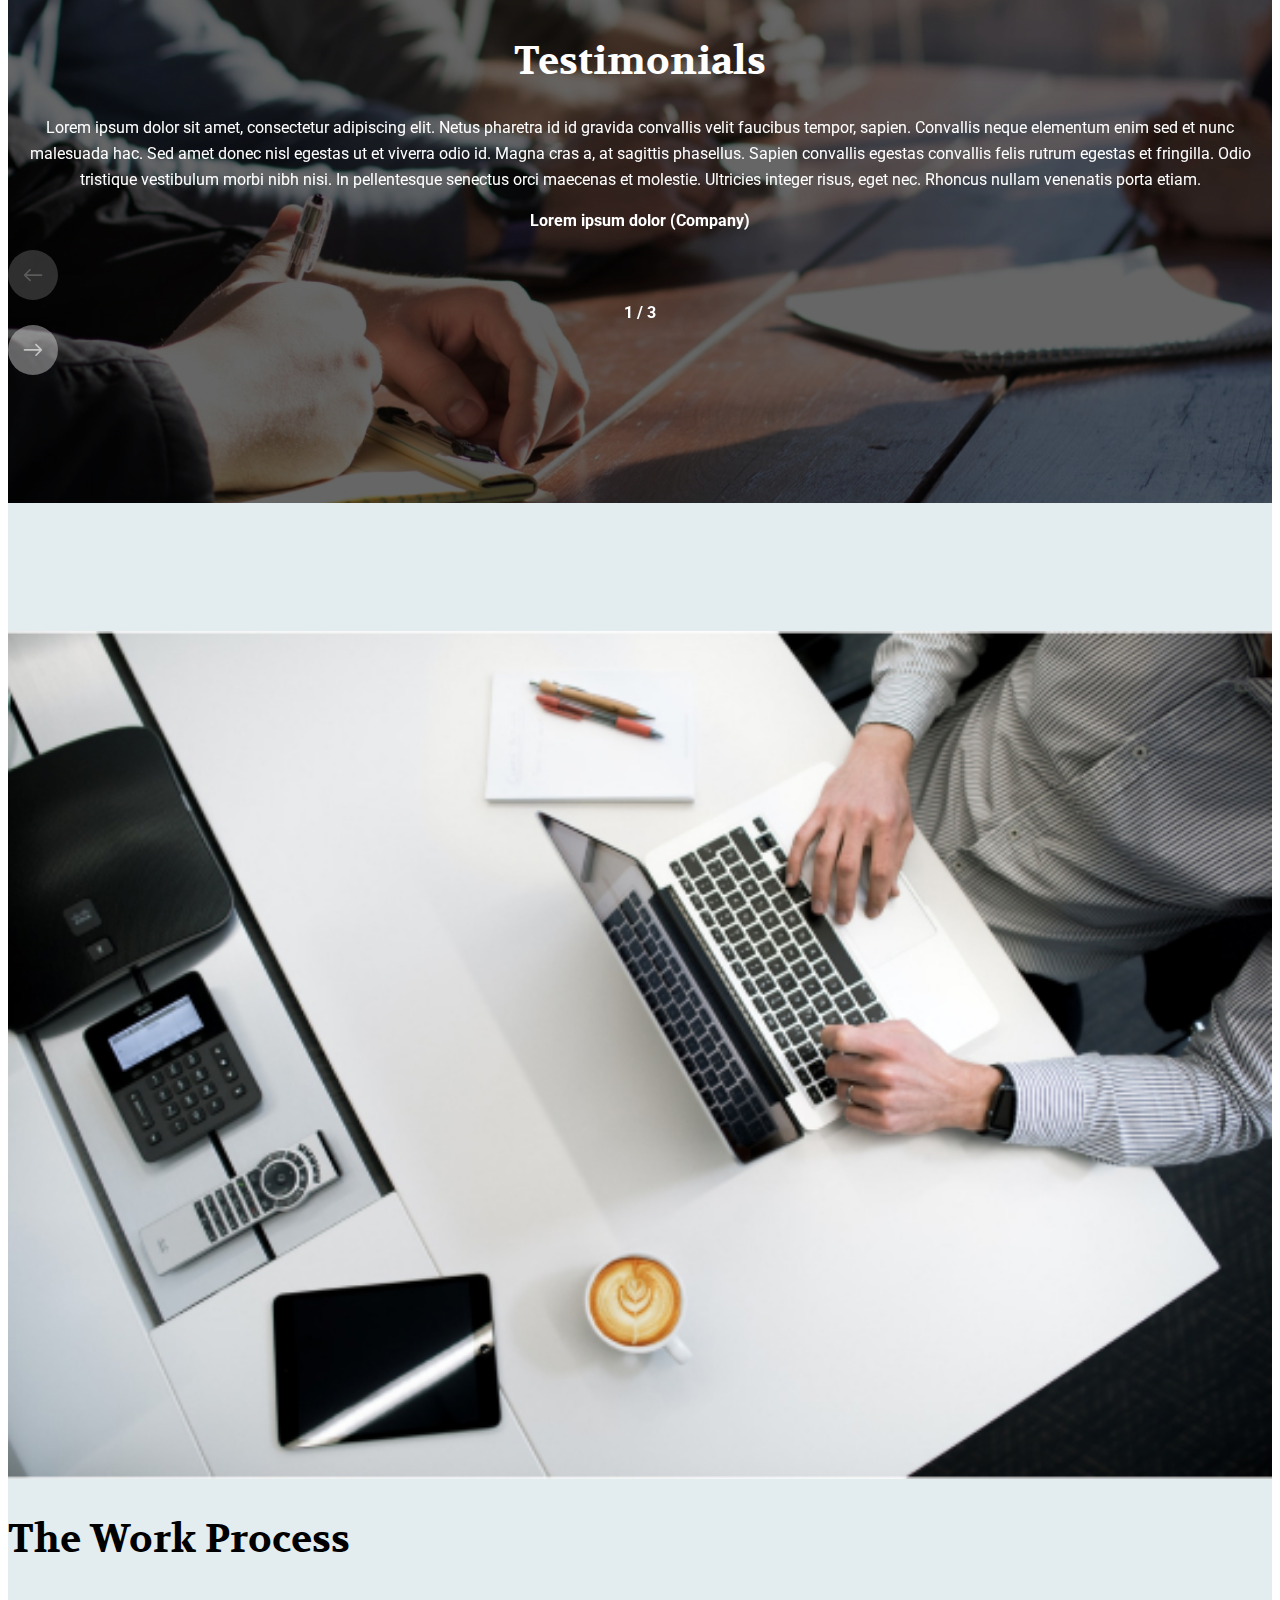
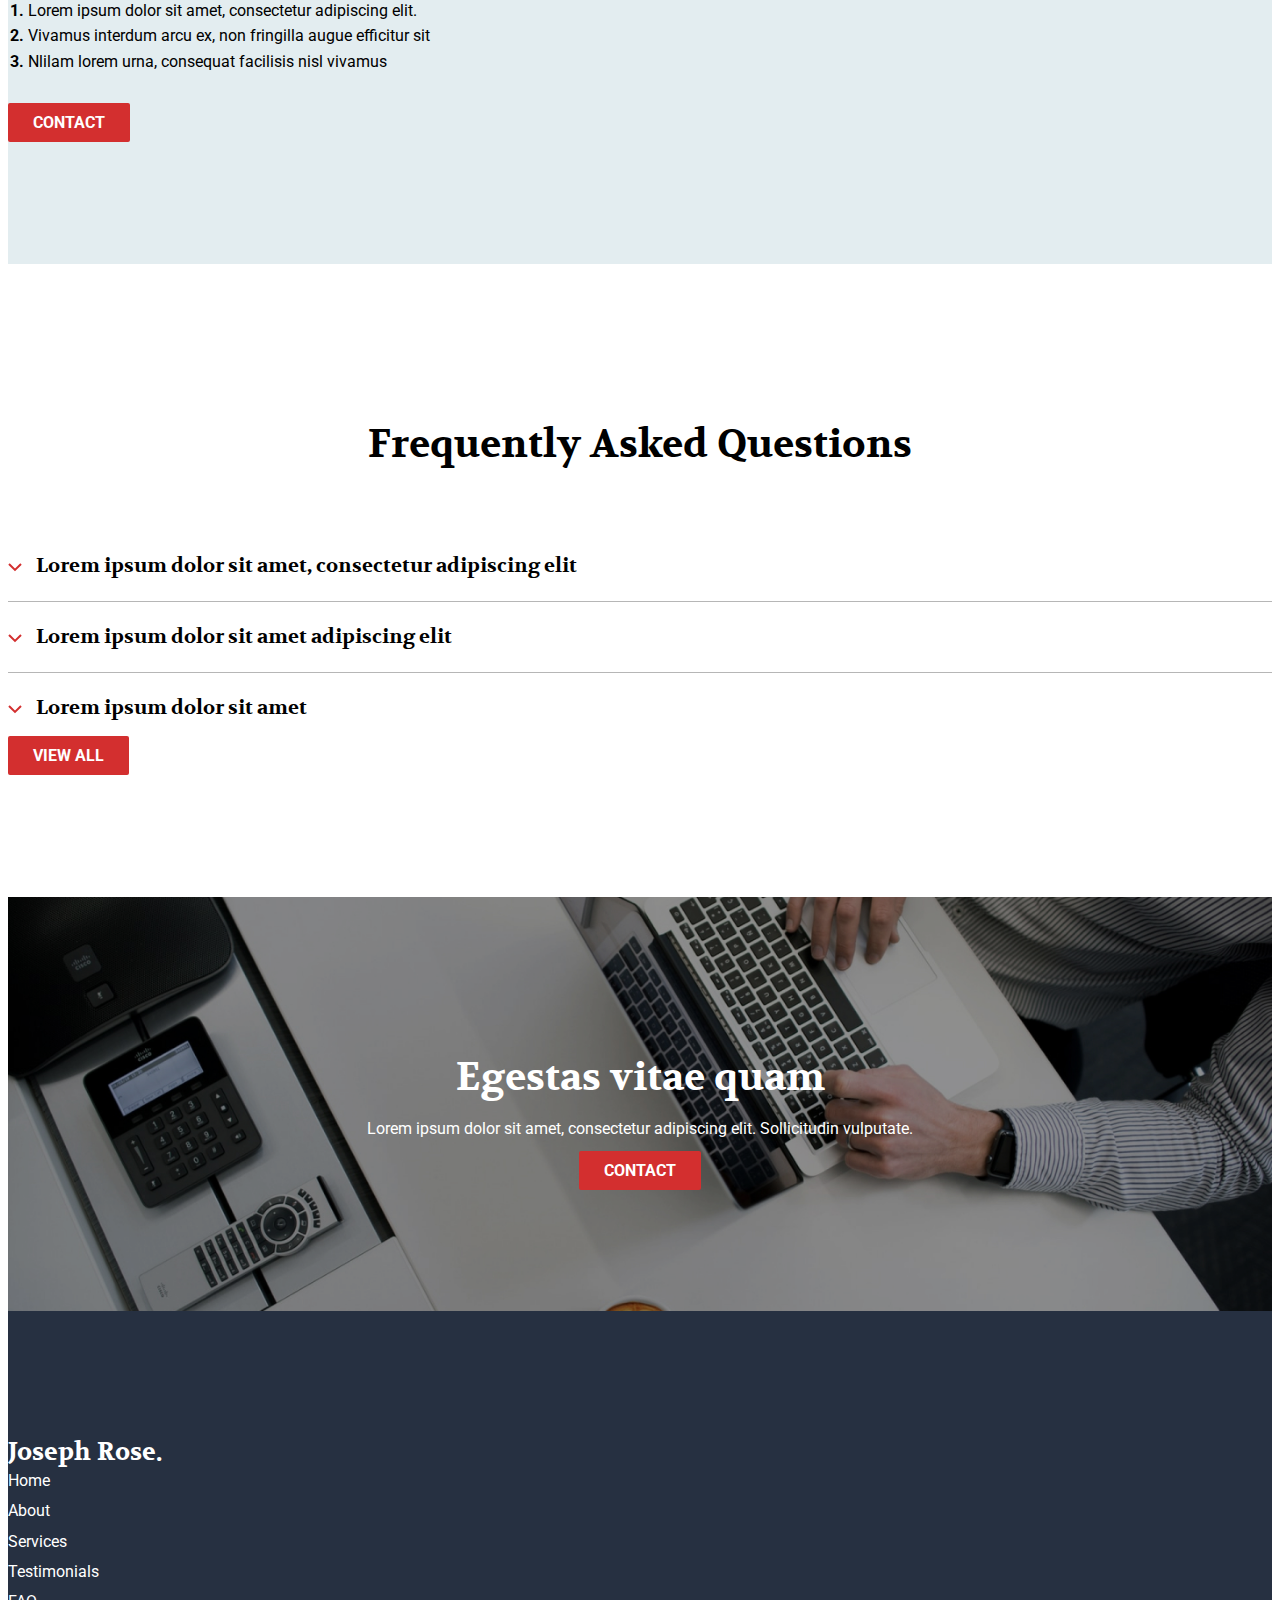
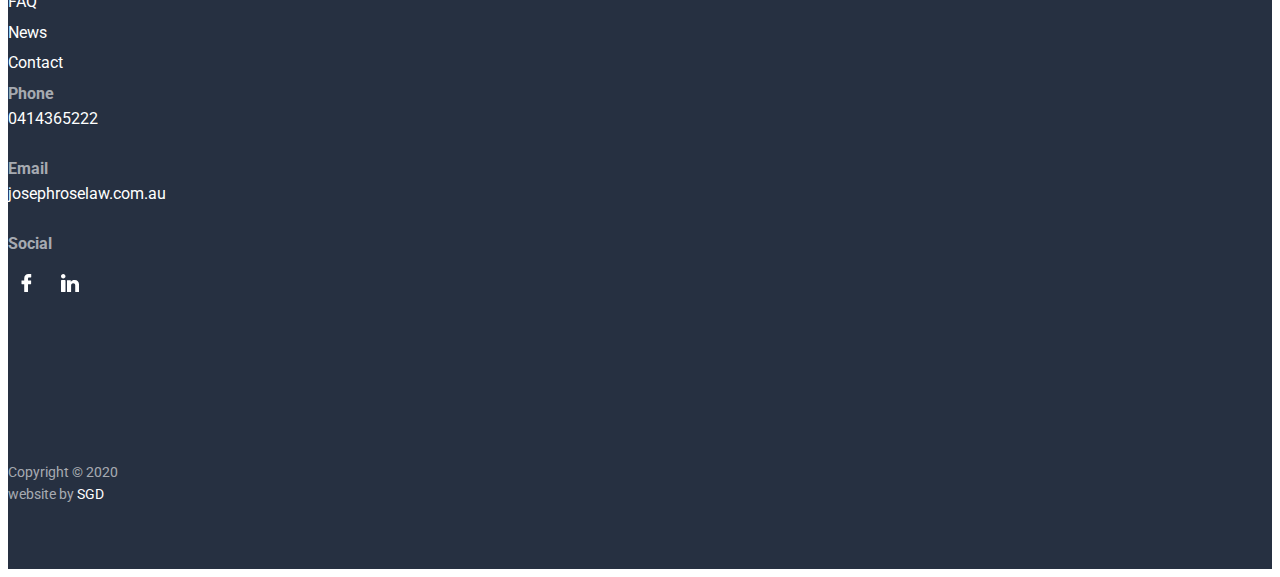
==== commit 77a64e66: "fixes" ====
--- a/html/index.html
+++ b/html/index.html
@@ -37,37 +37,31 @@
                 <span></span>
               </div>
             </div>
-            <div class="logo">Joseph Rose.</div>
+            <a href="#" class="logo">Joseph Rose.</a>
           </div>
           <div class="col-auto d-lg-flex align-items-center">
             <nav class="nav-menu">
               <ul class="nav-menu__list d-lg-flex text-bold">
                 <li class="nav-menu__item section-home _menu-active">
-                  <a href="#" class="nav-menu__link scroll-link">Home</a>
+                  <a href="#" class="nav-menu__link">Home</a>
                 </li>
                 <li class="nav-menu__item section-about">
-                  <a href="#" class="nav-menu__link scroll-link">About</a>
+                  <a href="#" class="nav-menu__link">About</a>
                 </li>
                 <li class="nav-menu__item section-services">
-                  <a href="#" class="nav-menu__link scroll-link">Services</a>
+                  <a href="#" class="nav-menu__link">Services</a>
                 </li>
                 <li class="nav-menu__item section-testimonials">
-                  <a href="#" class="nav-menu__link scroll-link"
-                    >Testimonials</a
-                  >
+                  <a href="#" class="nav-menu__link">Testimonials</a>
                 </li>
                 <li class="nav-menu__item uppercase section-faq">
-                  <a href="../html/faq.html" class="nav-menu__link scroll-link"
-                    >FAQ</a
-                  >
+                  <a href="../html/faq.html" class="nav-menu__link">FAQ</a>
                 </li>
                 <li class="nav-menu__item">
                   <a href="../html/news.html" class="nav-menu__link">News</a>
                 </li>
                 <li class="nav-menu__item section-contact">
-                  <a
-                    href="../html/contact-us.html"
-                    class="nav-menu__link scroll-link"
+                  <a href="../html/contact-us.html" class="nav-menu__link"
                     >Contact</a
                   >
                 </li>
@@ -204,7 +198,9 @@
         </div>
       </div>
       <!--  testimonials -->
-      <div class="section content-block__testimonials testimonials text-white">
+      <div
+        class="section content-block__testimonials testimonials text-white disable-select"
+      >
         <div class="container spacer-top spacer-bottom">
           <div class="row d-flex justify-content-center align-items-center">
             <div class="col-12 col-sm-10 col-md-8 col-xl-6">
@@ -391,26 +387,24 @@
       <div class="container-fluid container-xxl">
         <div class="row spacer-bottom">
           <div class="col-12 col-sm">
-            <div class="logo logo--white">Joseph Rose.</div>
+            <a href="#" class="logo logo--white">Joseph Rose.</a>
           </div>
           <div class="col-12 col-sm gy-5 gy-sm-0">
             <ul class="footer-nav">
               <li>
-                <a href="#" class="scroll-link underline-link">Home</a>
-              </li>
-              <li>
-                <a href="#" class="scroll-link underline-link">About</a>
-              </li>
-              <li>
-                <a href="#" class="scroll-link underline-link">Services</a>
-              </li>
-              <li>
-                <a href="#" class="scroll-link underline-link">Testimonials</a>
-              </li>
-              <li>
-                <a
-                  href="../html/faq.html"
-                  class="scroll-link uppercase underline-link"
+                <a href="#" class="underline-link">Home</a>
+              </li>
+              <li>
+                <a href="#" class="underline-link">About</a>
+              </li>
+              <li>
+                <a href="#" class="underline-link">Services</a>
+              </li>
+              <li>
+                <a href="#" class="underline-link">Testimonials</a>
+              </li>
+              <li>
+                <a href="../html/faq.html" class="uppercase underline-link"
                   >FAQ</a
                 >
               </li>
@@ -418,7 +412,7 @@
                 <a href="../html/news.html" class="underline-link">News</a>
               </li>
               <li>
-                <a href="#" class="scroll-link underline-link">Contact</a>
+                <a href="#" class="underline-link">Contact</a>
               </li>
             </ul>
           </div>
--- a/css/style.css
+++ b/css/style.css
@@ -332,6 +332,9 @@
   border: none;
   border-radius: 0.125rem;
   background-color: #d32f2f !important;
+}
+._menu-active :hover {
+  text-decoration: none;
 }
 ._menu-active a {
   color: white;
@@ -684,8 +687,8 @@
     padding-bottom: 2rem;
   }
 }
-.form-body {
-  padding: 1.5rem 0;
+.form-body h3 {
+  margin-bottom: 1.25rem;
 }
 .form-body__field {
   padding-bottom: 1rem;
@@ -694,10 +697,7 @@
   min-height: 2.875rem;
   width: 100%;
   border: 2px solid rgba(0, 0, 0, 0.2);
-}
-
-.big-input {
-  height: 13.75rem;
+  margin-bottom: 1.25rem;
 }
 
 .faq-banner {
@@ -778,4 +778,17 @@
   -o-transition: none !important;
 }
 
+.disable-select {
+  user-select: none;
+  /* supported by Chrome and Opera */
+  -webkit-user-select: none;
+  /* Safari */
+  -khtml-user-select: none;
+  /* Konqueror HTML */
+  -moz-user-select: none;
+  /* Firefox */
+  -ms-user-select: none;
+  /* Internet Explorer/Edge */
+}
+
 /*# sourceMappingURL=style.css.map */
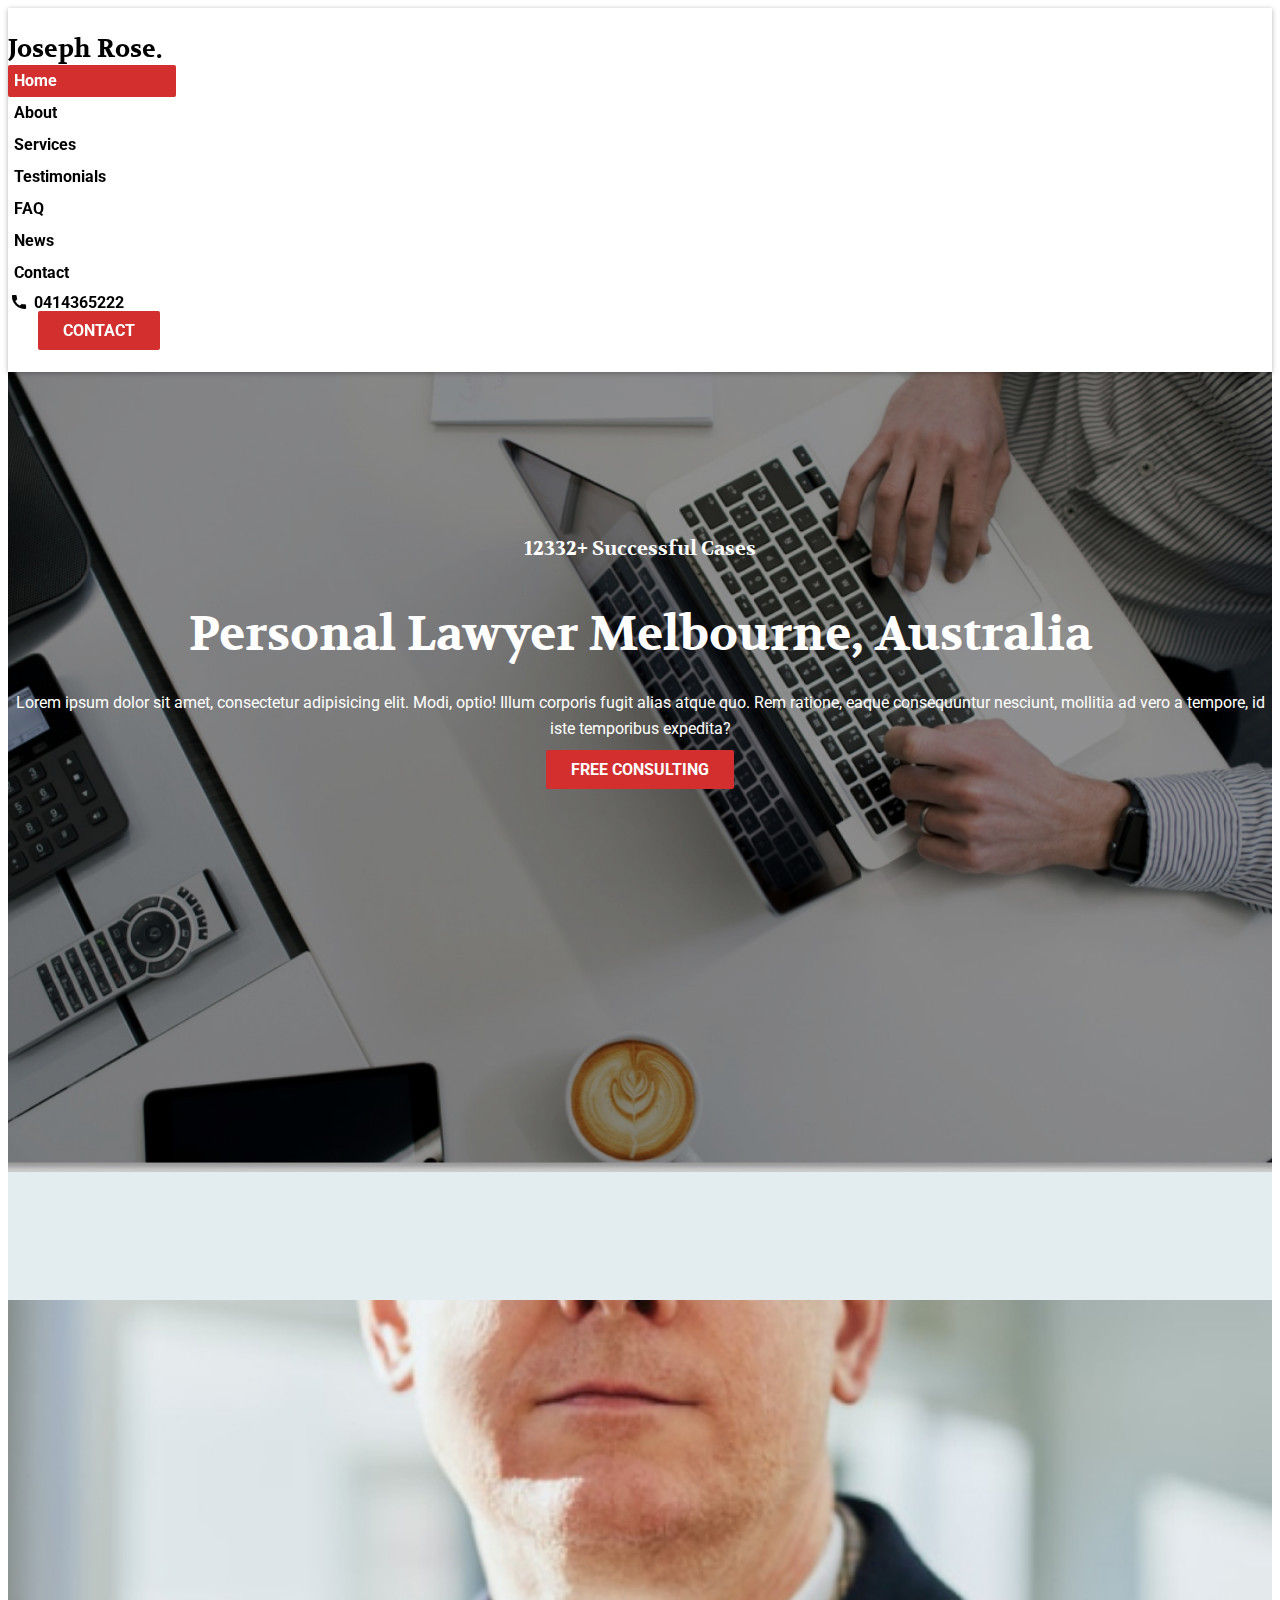
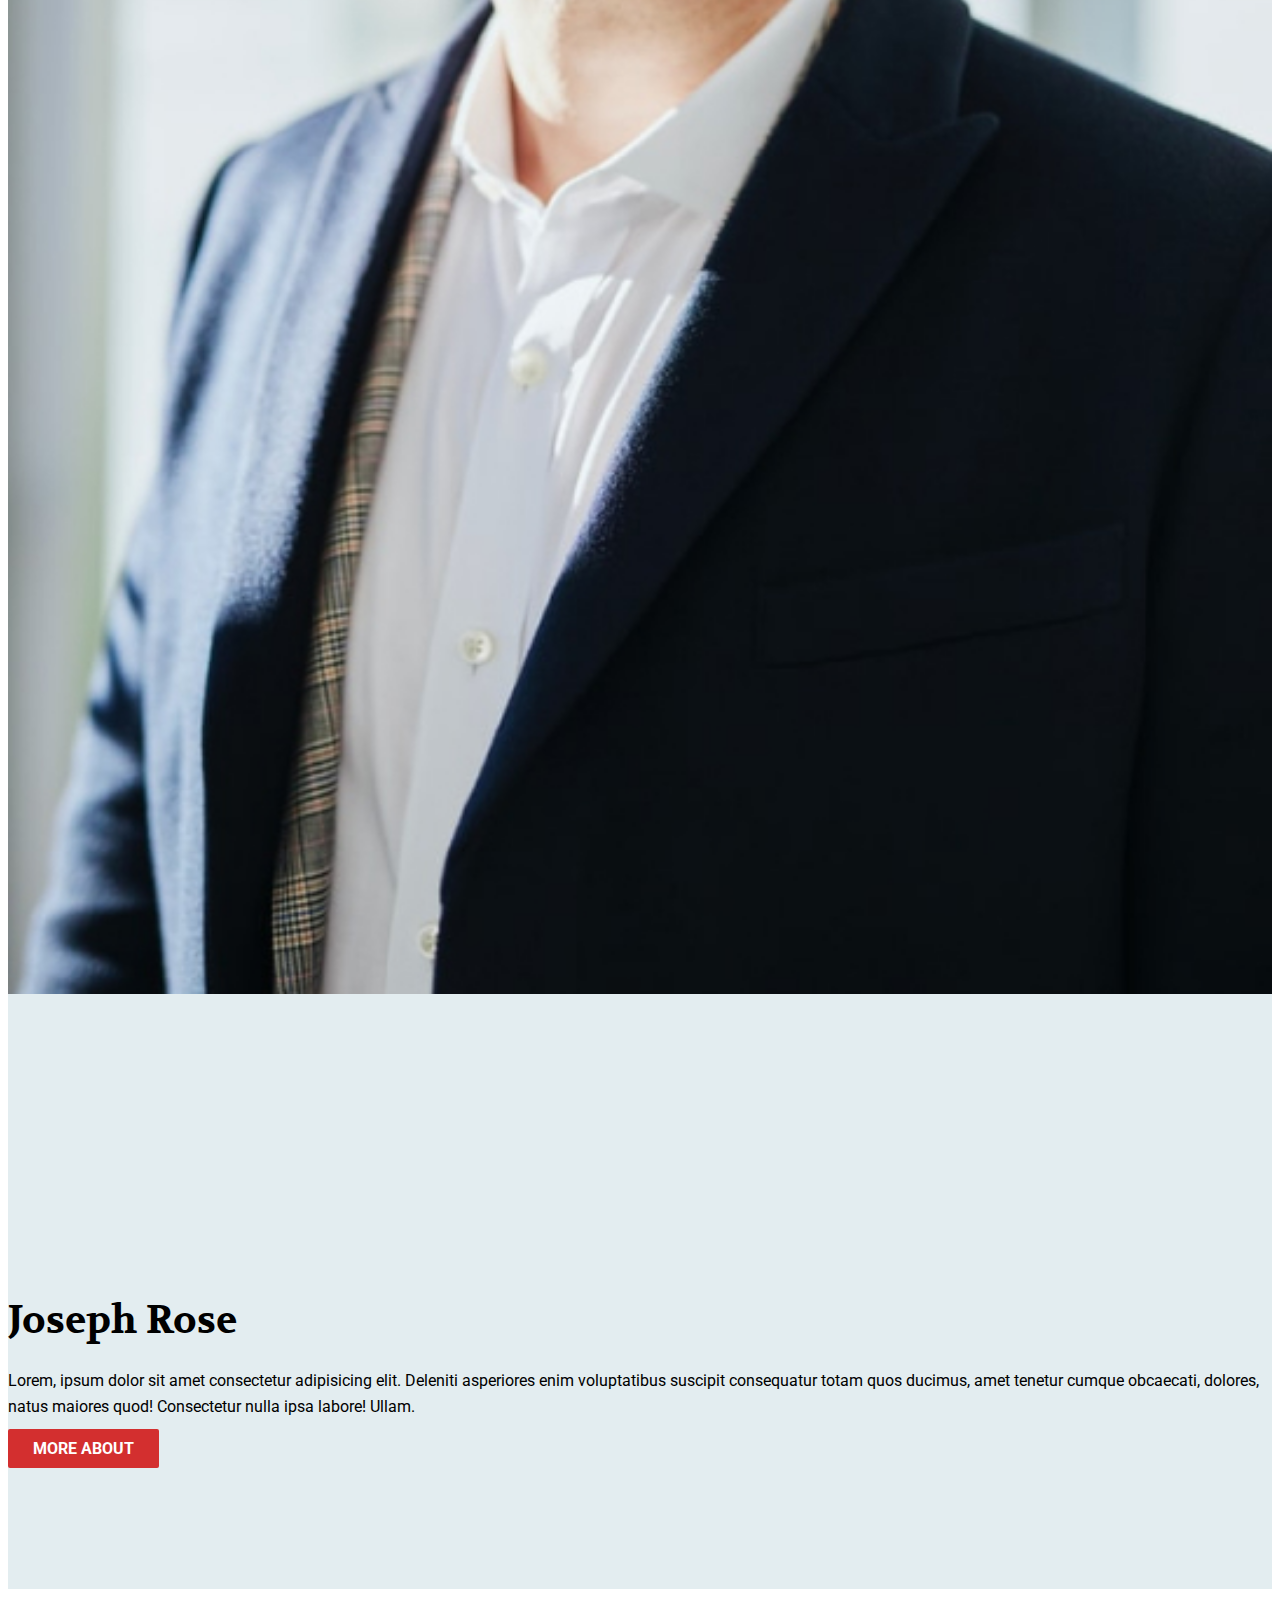
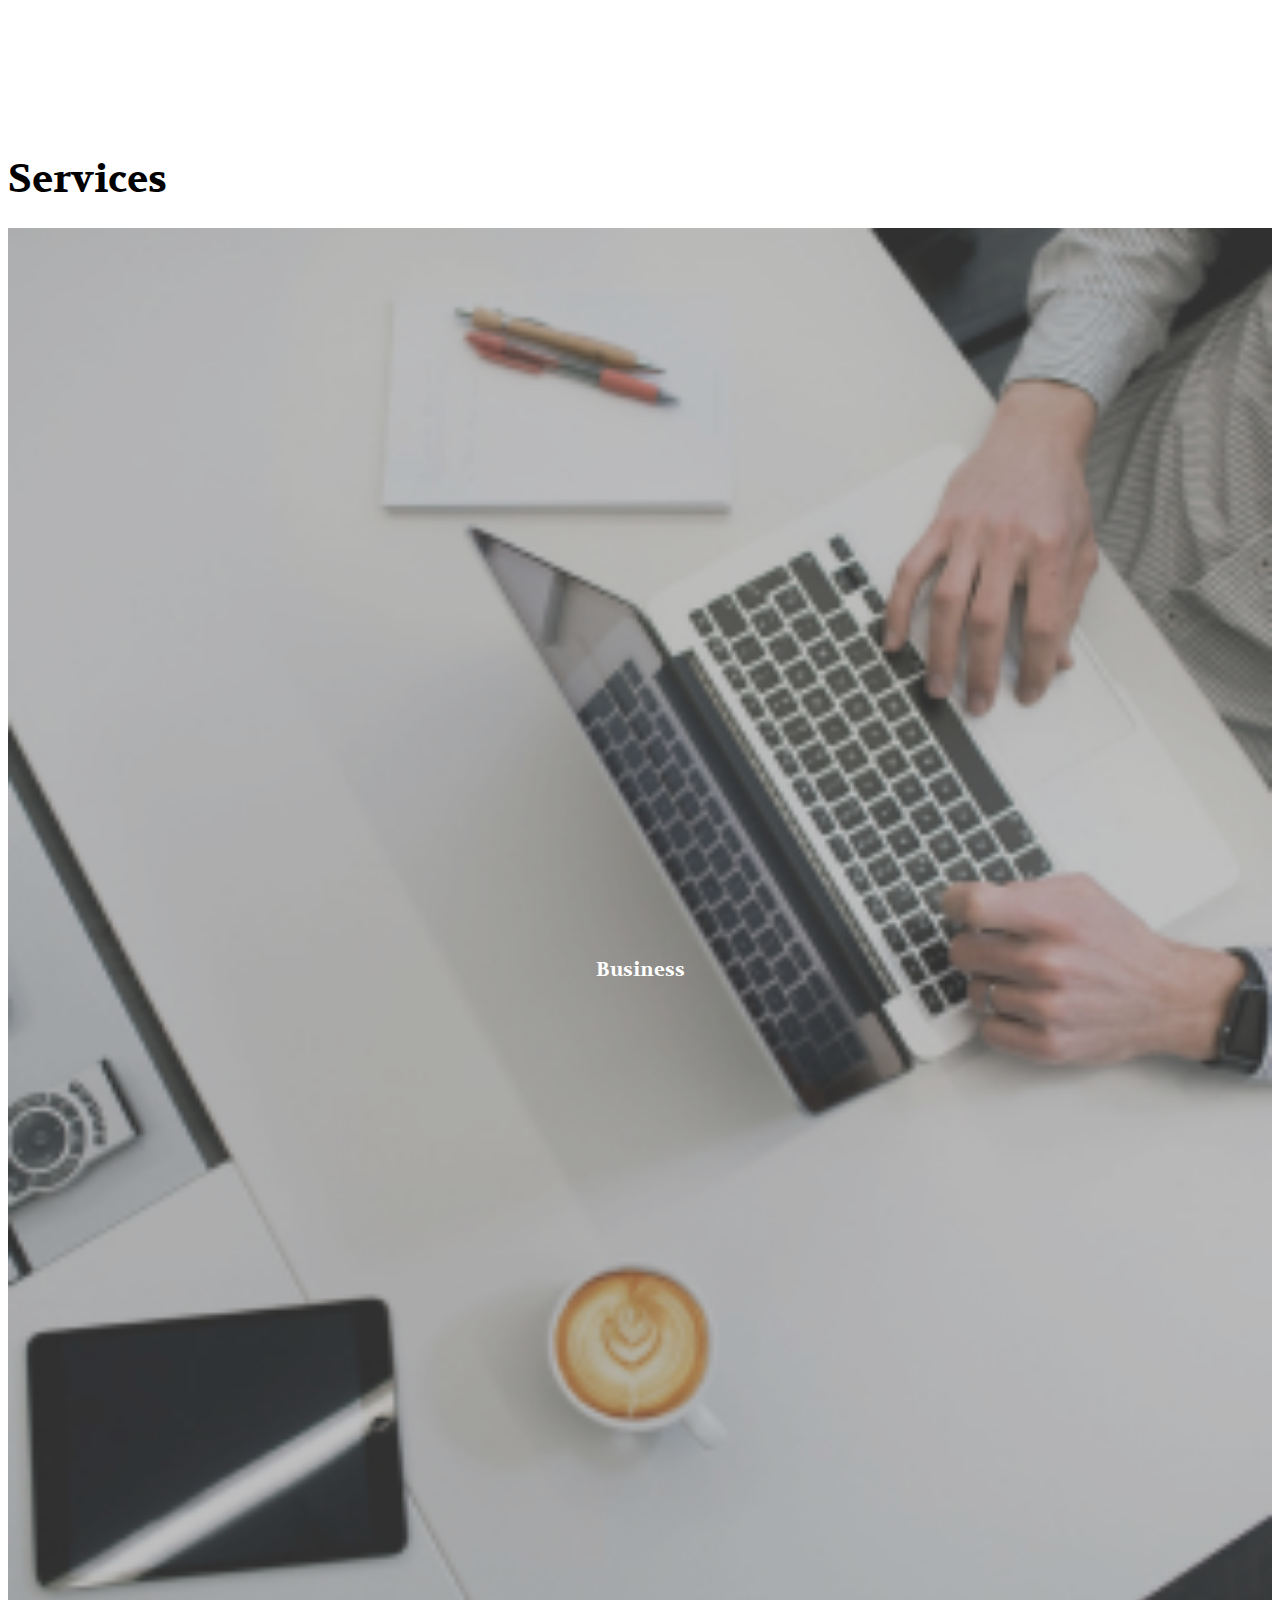
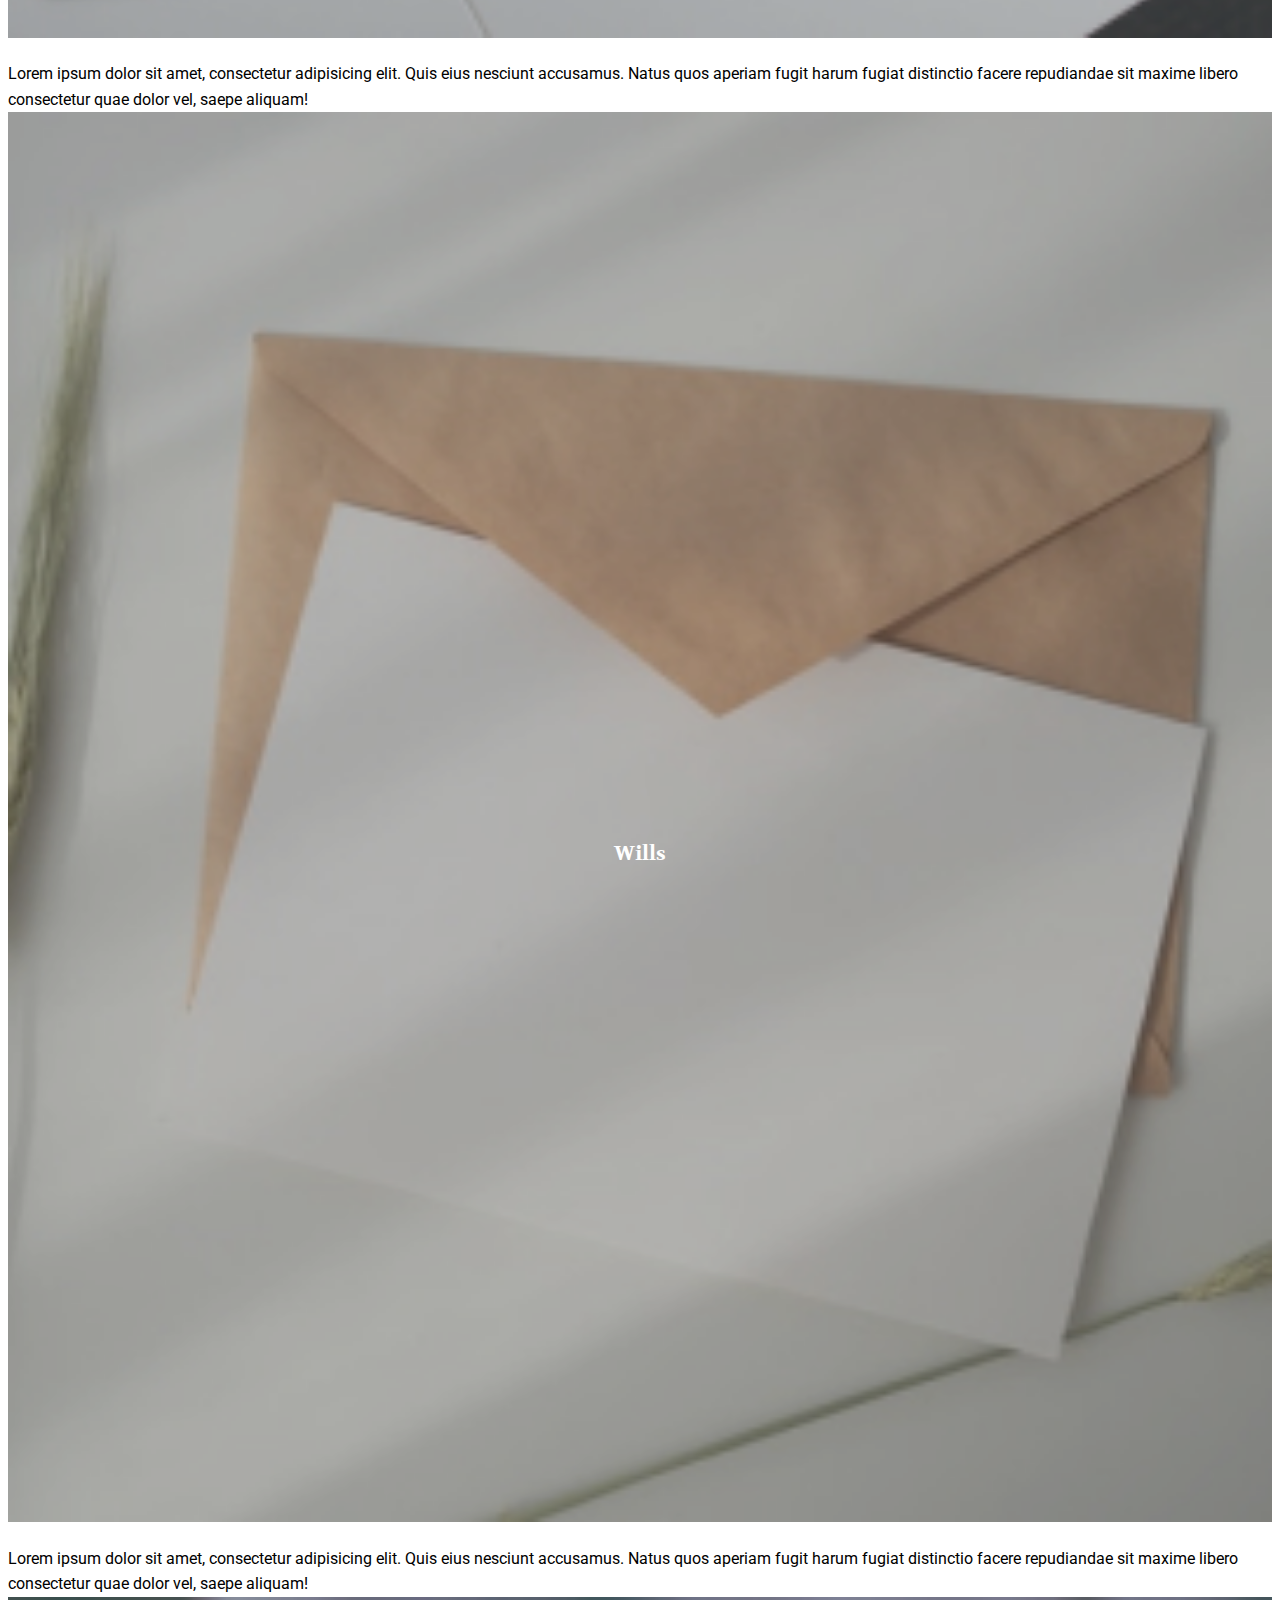
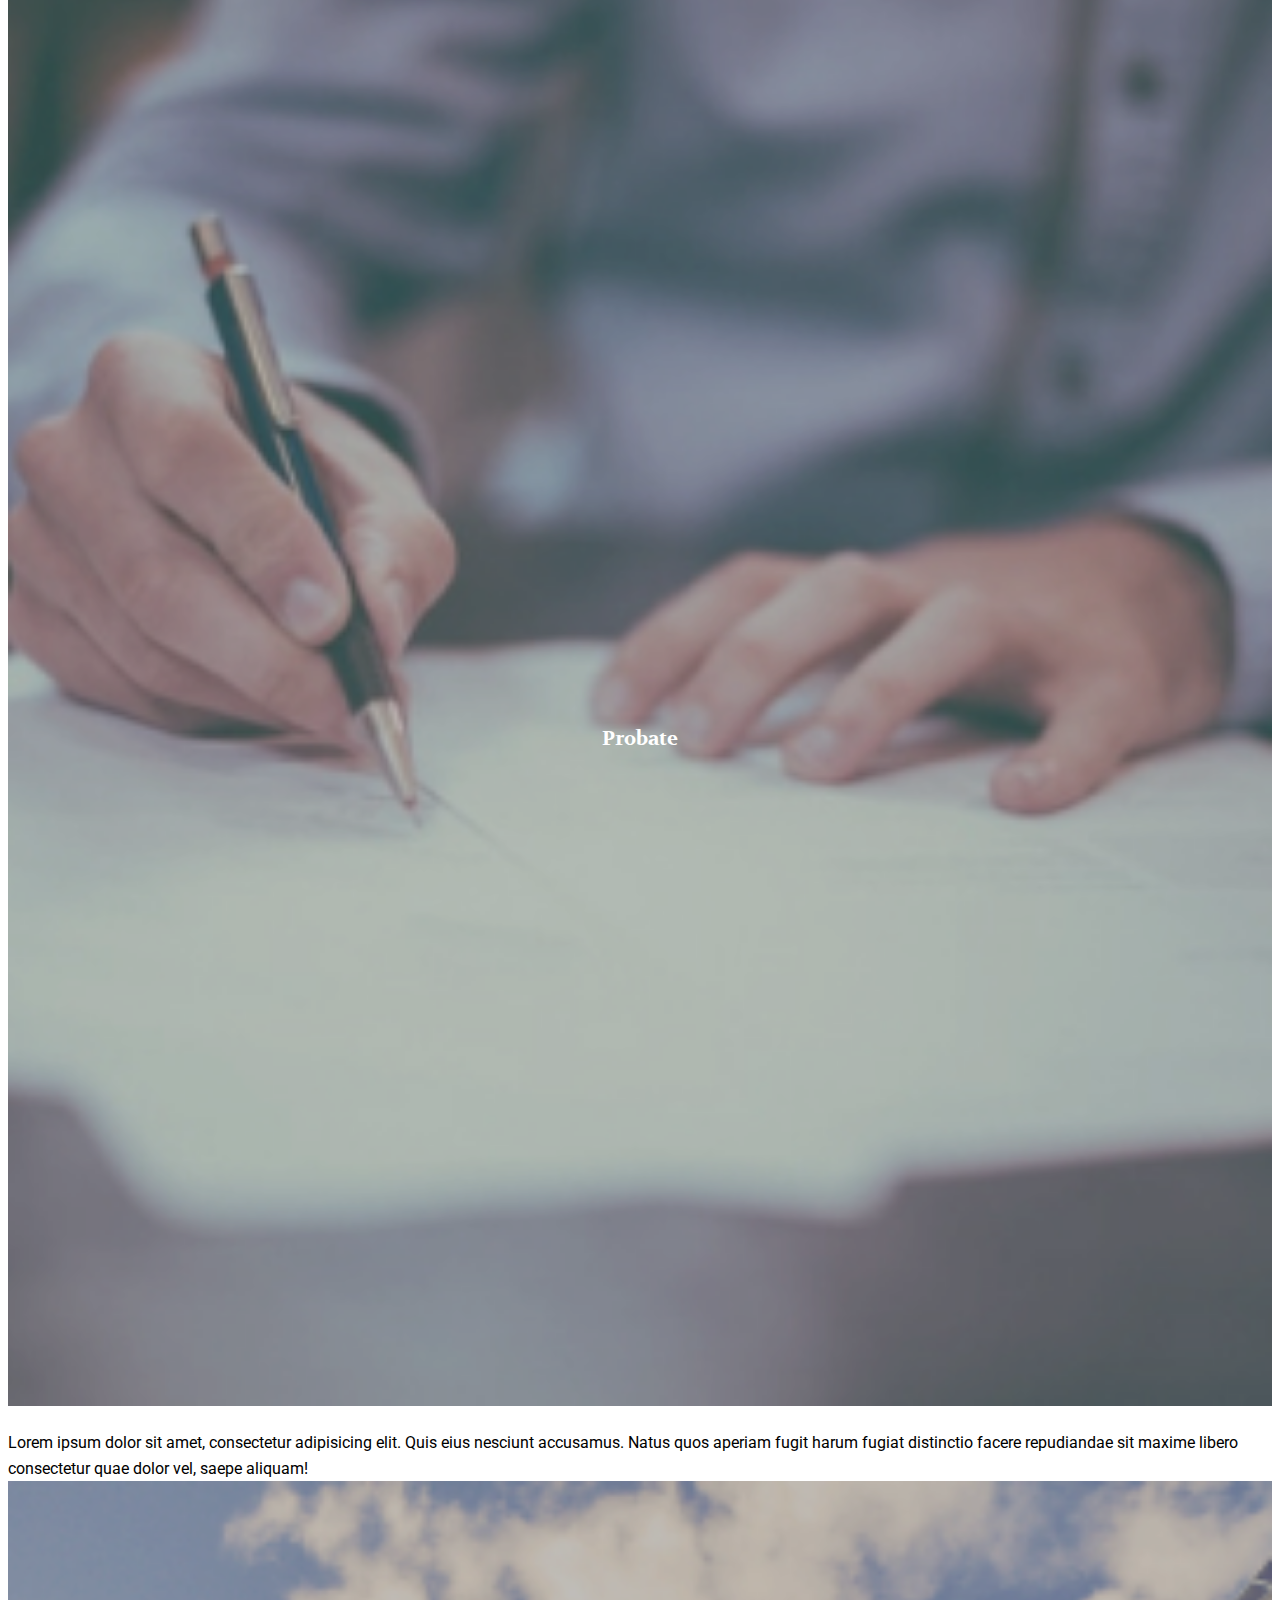
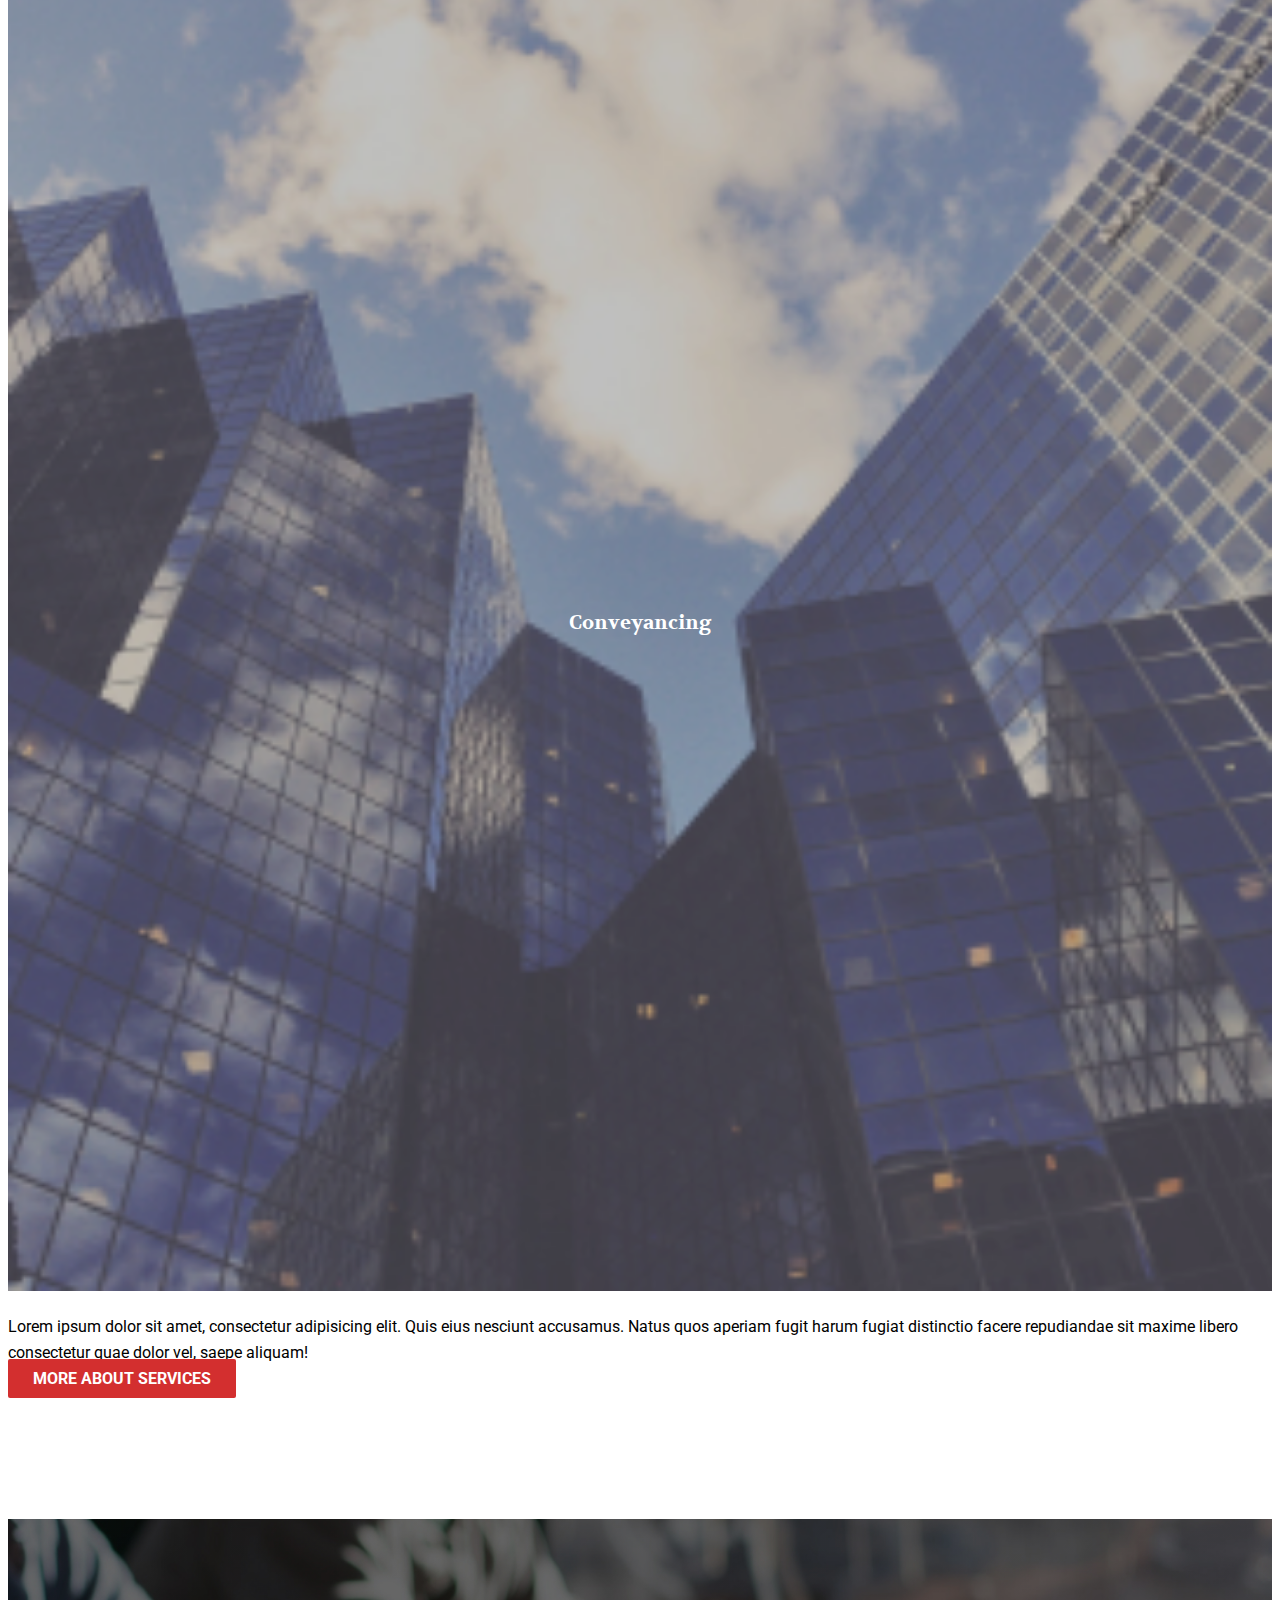
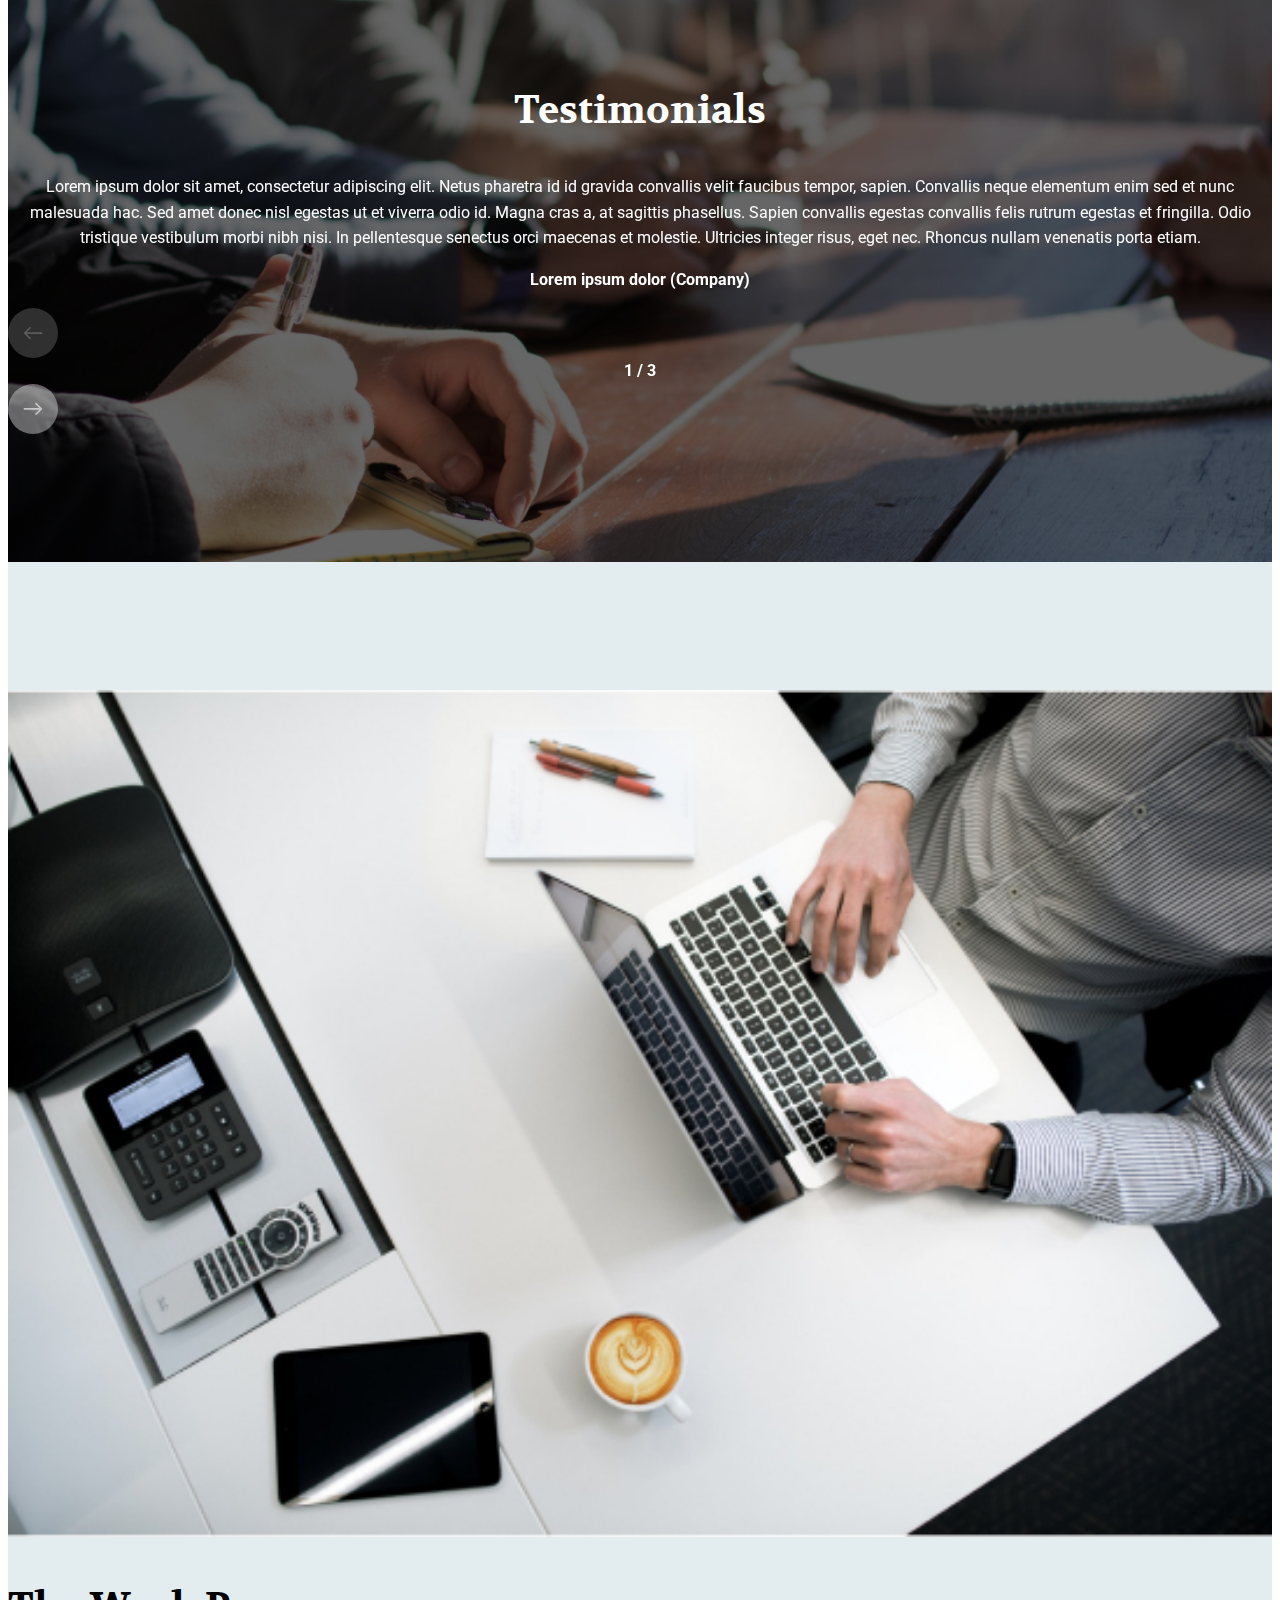
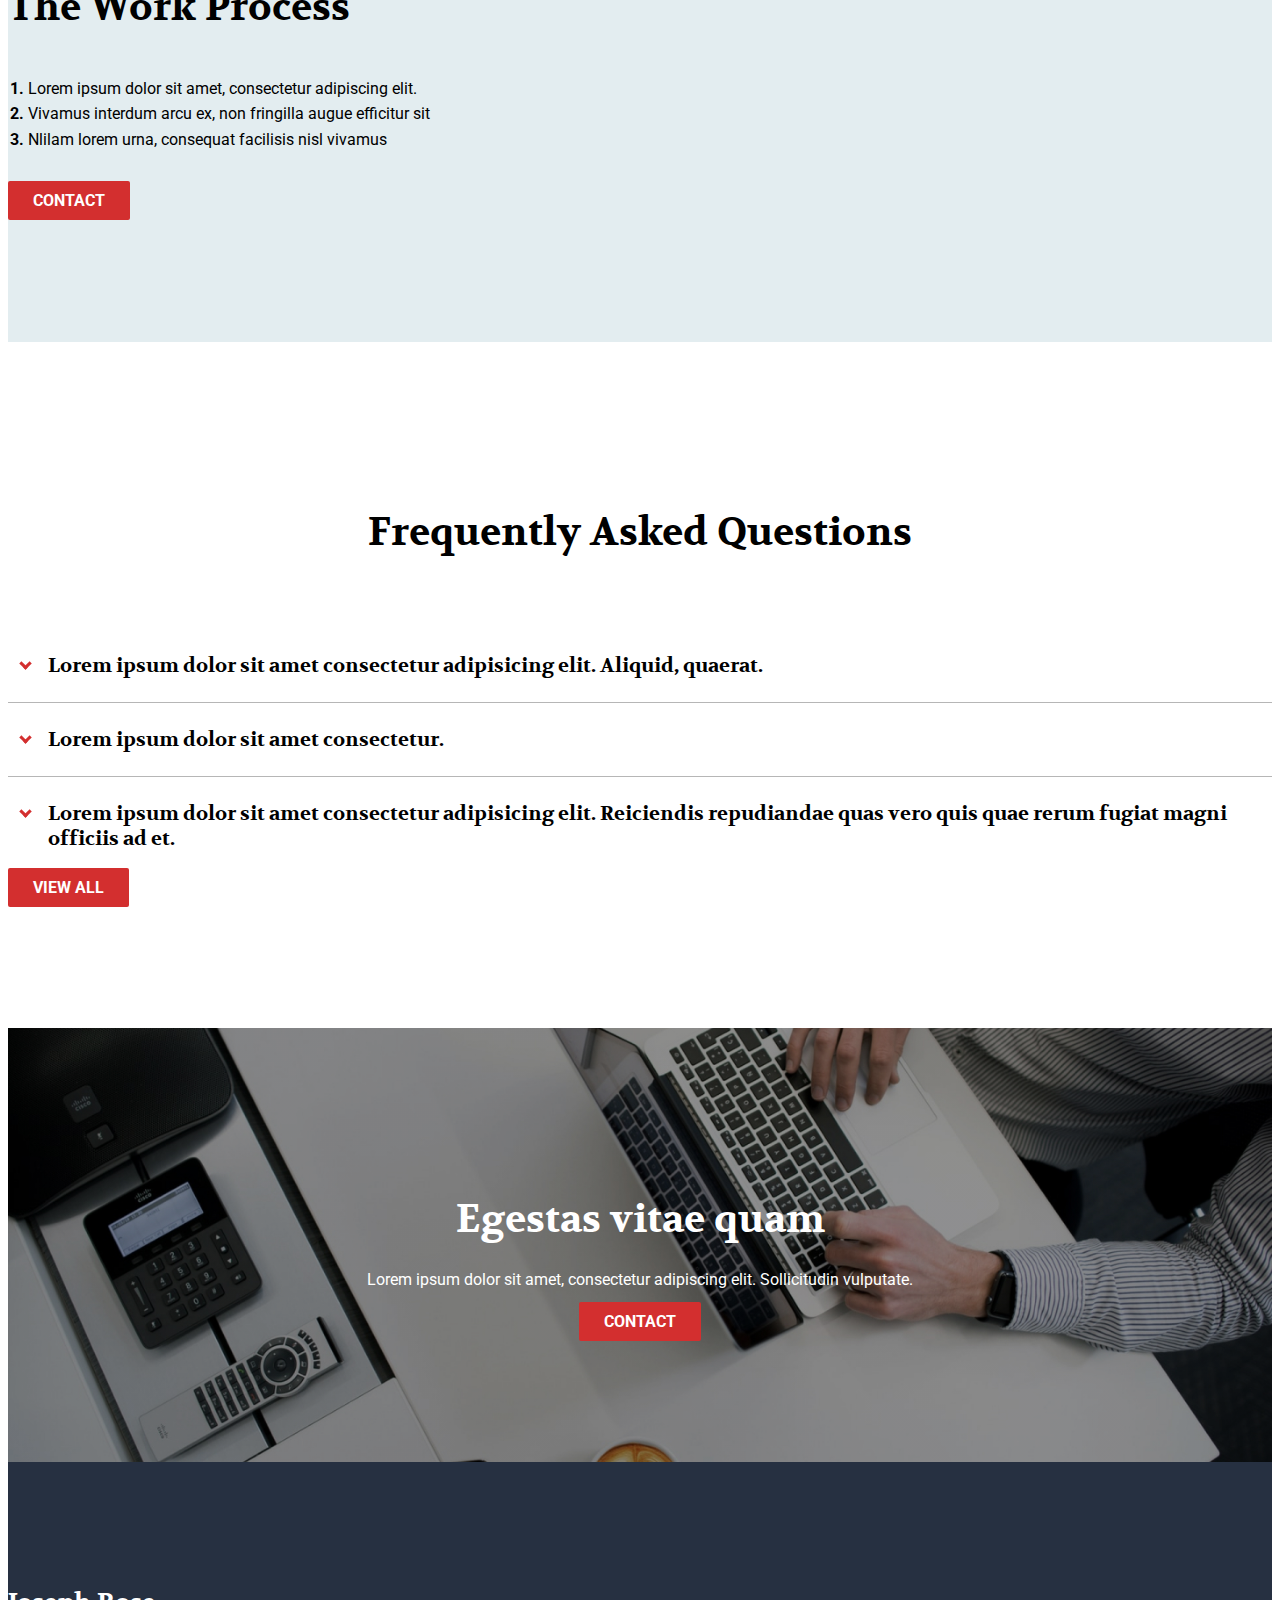
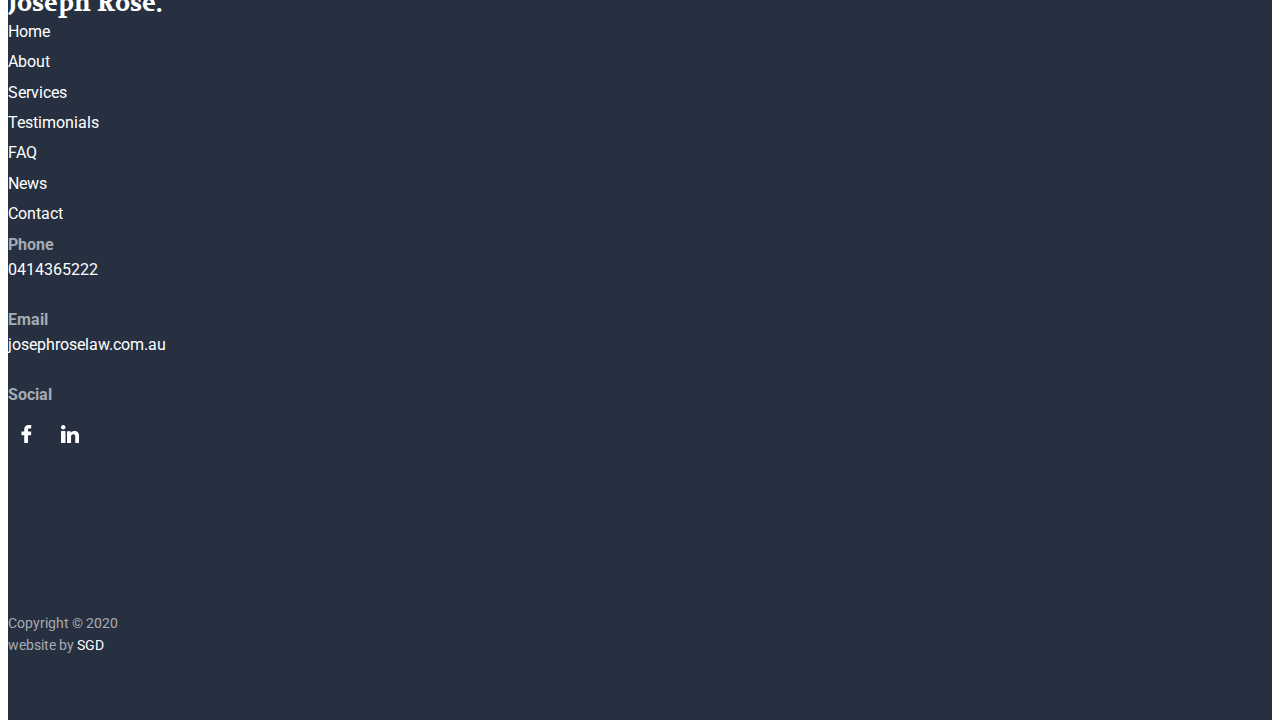
==== commit 791464ce: "accordion" ====
--- a/html/index.html
+++ b/html/index.html
@@ -197,7 +197,6 @@
           </div>
         </div>
       </div>
-      <!--  testimonials -->
       <div
         class="section content-block__testimonials testimonials text-white disable-select"
       >
@@ -306,53 +305,50 @@
           class="container d-flex justify-content-center align-items-center faq__content"
         >
           <div class="row d-flex justify-content-center align-items-center">
-            <h2>Frequently Asked Questions</h2>
-            <div class="col-12 col-lg-8 faq__list">
-              <div class="faq__item">
-                <h5 class="d-flex">
-                  <img
-                    src="../images/icons/drop-down-arrow-bottom.svg"
-                    alt=""
-                  />
-                  Lorem ipsum dolor sit amet, consectetur adipiscing elit
-                </h5>
-                <p>
-                  Lorem ipsum dolor sit amet, consectetur adipiscing elit. At
-                  nulla risus dolor ac egestas suspendisse dignissim. Sed metus,
-                  risus amet, rutrum dui. Bibendum gravida sed scelerisque
-                  volutpat.
-                </p>
-              </div>
-              <div class="faq__item">
-                <h5 class="d-flex">
-                  <img
-                    src="../images/icons/drop-down-arrow-bottom.svg"
-                    alt=""
-                  />
-                  Lorem ipsum dolor sit amet adipiscing elit
-                </h5>
-                <p>
-                  Lorem ipsum dolor sit amet, consectetur adipiscing elit. At
-                  nulla risus dolor ac egestas suspendisse dignissim. Sed metus,
-                  risus amet, rutrum dui. Bibendum gravida sed scelerisque
-                  volutpat.
-                </p>
-              </div>
-              <div class="faq__item item-last">
-                <h5 class="d-flex">
-                  <img
-                    src="../images/icons/drop-down-arrow-bottom.svg"
-                    alt=""
-                  />
-                  Lorem ipsum dolor sit amet
-                </h5>
-                <p>
-                  Lorem ipsum dolor sit amet, consectetur adipiscing elit. At
-                  nulla risus dolor ac egestas suspendisse dignissim. Sed metus,
-                  risus amet, rutrum dui. Bibendum gravida sed scelerisque
-                  volutpat.
-                </p>
-              </div>
+            <div class="col-12 col-lg-8">
+              <h2>Frequently Asked Questions</h2>
+            </div>
+            <div class="col-12 col-lg-8 faq__list accordion">
+              <div class="faq__item accordion__item">
+                <button class="accordion__button ">
+                  <div class="accordion__button-icon "></div>
+                  <h5>
+                    Lorem ipsum dolor sit amet consectetur adipisicing elit. Aliquid, quaerat.
+                  </h5>
+                </button>
+                <div class="accordion__content">
+                  <p>
+                    Lorem ipsum dolor sit amet consectetur adipisicing elit. Quidem unde nisi sed! Unde dignissimos voluptates enim dolorem, tempore a dolore ipsum eum quibusdam inventore reprehenderit maxime iure? Vitae facere nam minima saepe! Commodi.
+                  </p>
+                </div>
+              </div>
+              <div class="faq__item accordion__item">
+                <button class="accordion__button ">
+                  <div class="accordion__button-icon "></div>
+                  <h5>
+                  Lorem ipsum dolor sit amet consectetur.
+                  </h5>
+                </button>
+                <div class="accordion__content">
+                  <p>
+                    Lorem ipsum, dolor sit amet consectetur adipisicing elit. Provident corrupti, quos iste neque temporibus magnam architecto odit eligendi perferendis? Adipisci temporibus officiis vel perspiciatis. Assumenda, ut quae neque nulla impedit eos ipsa reiciendis natus maiores error sit optio inventore deleniti vel! Culpa perspiciatis reprehenderit hic iure repudiandae voluptatibus architecto tenetur, suscipit nihil aspernatur temporibus fugit rem ipsa obcaecati fuga totam consectetur assumenda illo odit maiores dolor.
+                  </p>
+                </div>
+              </div>
+              <div class="faq__item accordion__item">
+                <button class="accordion__button ">
+                  <div class="accordion__button-icon "></div>
+                  <h5>
+                    Lorem ipsum dolor sit amet consectetur adipisicing elit. Reiciendis repudiandae quas vero quis quae rerum fugiat magni officiis ad et.
+                  </h5>
+                </button>
+                <div class="accordion__content">
+                  <p>
+                 Lorem ipsum dolor, sit amet consectetur adipisicing elit. Ratione soluta officia deleniti blanditiis esse laboriosam facilis dolore enim maiores architecto veniam numquam, aliquid nihil eveniet quos cumque laudantium provident reiciendis atque eos vel aliquam! Placeat commodi inventore voluptatum nostrum quidem assumenda neque accusamus quasi dolorum, temporibus rem recusandae nam sint at totam ab harum laboriosam iure quibusdam ducimus tenetur quas? Deleniti minima dignissimos natus quidem debitis aspernatur reiciendis, tempore libero ullam adipisci cum dolorum ducimus, porro facere veniam quod. Maiores aut, velit accusantium repudiandae ratione, pariatur, cupiditate temporibus veritatis deserunt in fuga suscipit eligendi laborum culpa inventore sapiente error eveniet.
+                  </p>
+                </div>
+              </div>
+             
             </div>
             <div
               class="col-12 d-flex justify-content-center align-items-center"
--- a/css/style.css
+++ b/css/style.css
@@ -1,10 +1,6 @@
 /*--------------------------------------------------------------
 # Import
 --------------------------------------------------------------*/
-/* $color-main: ; */
-/* $color-main-dark: darken($color-main, 60%);
-$color-main-light: lighten($color-main, 10%); */
-/* $color-border: rgba($color-main-dark, 0.25); */
 @import url("https://fonts.googleapis.com/css2?family=Roboto:wght@400;700&family=Volkhov:wght@700&display=swap");
 .color-background-accent {
   background-color: rgb(227, 237, 240);
@@ -18,7 +14,6 @@
 h1 {
   font-size: 3rem;
   font-weight: bold;
-  line-height: 1.1;
   font-family: "Volkhov", serif;
   margin-bottom: 1rem;
 }
@@ -26,7 +21,6 @@
 h2 {
   font-size: 2.4375rem;
   font-weight: bold;
-  line-height: 1.1;
   font-family: "Volkhov", serif;
   margin-bottom: 1rem;
 }
@@ -34,7 +28,6 @@
 h3 {
   font-size: 2rem;
   font-weight: bold;
-  line-height: 1.1;
   font-family: "Volkhov", serif;
   margin-bottom: 1rem;
 }
@@ -42,7 +35,6 @@
 h4 {
   font-size: 1.5625rem;
   font-weight: bold;
-  line-height: 1.1;
   font-family: "Volkhov", serif;
   margin-bottom: 1rem;
 }
@@ -50,7 +42,6 @@
 h5 {
   font-size: 1.25rem;
   font-weight: bold;
-  line-height: 1.1;
   font-family: "Volkhov", serif;
   margin-bottom: 1rem;
 }
@@ -58,7 +49,6 @@
 h6 {
   font-size: 0.875rem;
   font-weight: bold;
-  line-height: 1.1;
   font-family: "Volkhov", serif;
   margin-bottom: 1rem;
 }
@@ -245,6 +235,54 @@
 
 .swiper-btn:hover {
   opacity: 1;
+}
+
+.accordion h5 {
+  margin: 0;
+  text-align: left;
+}
+.accordion__content {
+  overflow: hidden;
+  max-height: 0;
+  transition: max-height 0.6s;
+}
+.accordion__content p {
+  padding: 0.5rem 0;
+  padding-left: 0.5rem;
+  margin-bottom: 1rem;
+}
+.accordion__button {
+  display: flex;
+  padding: 1.5rem 0;
+  width: 100%;
+  border: none;
+  background: none;
+}
+.accordion__button--active .accordion__button-icon:before {
+  transition: all 0.4s ease-in-out;
+  transform: translate(-2px, 0) rotate(45deg);
+}
+.accordion__button--active .accordion__button-icon:after {
+  transition: all 0.4s ease-in-out;
+  transform: translate(2px, 0) rotate(-45deg);
+}
+.accordion__button-icon {
+  margin: 0.5rem 1.5rem 0 1rem;
+}
+.accordion__button-icon:before, .accordion__button-icon:after {
+  content: "";
+  position: absolute;
+  background-color: #d32f2f;
+  width: 3px;
+  height: 9px;
+}
+.accordion__button-icon:before {
+  transition: all 0.4s ease-in-out;
+  transform: translate(-2px, 0) rotate(-45deg);
+}
+.accordion__button-icon:after {
+  transition: all 0.4s ease-in-out;
+  transform: translate(2px, 0) rotate(45deg);
 }
 
 .header {
@@ -538,7 +576,7 @@
 }
 
 .home {
-  background: linear-gradient(rgba(0, 0, 0, 0.2), rgba(0, 0, 0, 0.2)), url(../images/content/banner.jpg), #263041;
+  background: linear-gradient(rgba(0, 0, 0, 0.2), rgba(0, 0, 0, 0.2)), url(../images/content/banner.jpg);
   background-size: cover;
   background-position: center;
   text-align: center;
@@ -583,7 +621,7 @@
 }
 
 .testimonials {
-  background: linear-gradient(rgba(0, 0, 0, 0.2), rgba(0, 0, 0, 0.2)), url(../images/content/testimonials/background.jpg), #263041;
+  background: linear-gradient(rgba(0, 0, 0, 0.2), rgba(0, 0, 0, 0.2)), url(../images/content/testimonials/background.jpg);
   background-size: cover;
   background-position: center;
   text-align: center;
@@ -593,35 +631,14 @@
   text-align: center;
   margin-bottom: 4rem;
 }
-.faq__content h5 {
-  margin: 0;
-  padding: 1.5rem 0;
-}
-.faq__content h5 img {
-  padding-right: 0.5em;
-}
-.faq__content h5:last-child {
-  border-bottom: none;
-}
 .faq__content .btn {
-  margin-top: 4rem;
+  margin-top: 2rem;
 }
 
 .faq__item {
   border-bottom: 1px solid rgb(182, 182, 182);
 }
-.faq__item p {
-  display: none;
-}
-
-.faq__item:hover {
-  cursor: pointer;
-}
-.faq__item:hover p {
-  display: block;
-}
-
-.item-last {
+.faq__item:last-child {
   border-bottom: none;
 }
 
@@ -634,7 +651,7 @@
   }
 }
 .contact-us {
-  background: linear-gradient(rgba(0, 0, 0, 0.2), rgba(0, 0, 0, 0.2)), url(../images/content/banner.jpg), #263041;
+  background: linear-gradient(rgba(0, 0, 0, 0.2), rgba(0, 0, 0, 0.2)), url(../images/content/banner.jpg);
   background-size: cover;
   background-position: center;
 }
@@ -664,7 +681,7 @@
 }
 
 .contact-us-banner {
-  background: linear-gradient(rgba(0, 0, 0, 0.2), rgba(0, 0, 0, 0.2)), url(../images/content/contact-us/contact-us-banner.jpg), #263041;
+  background: linear-gradient(rgba(0, 0, 0, 0.2), rgba(0, 0, 0, 0.2)), url(../images/content/contact-us/contact-us-banner.jpg);
   background-size: cover;
   background-position: center;
 }
@@ -701,7 +718,7 @@
 }
 
 .faq-banner {
-  background: linear-gradient(rgba(0, 0, 0, 0.2), rgba(0, 0, 0, 0.2)), url(../images/content/faq/faq-banner.jpg), #263041;
+  background: linear-gradient(rgba(0, 0, 0, 0.2), rgba(0, 0, 0, 0.2)), url(../images/content/faq/faq-banner.jpg);
   background-size: cover;
   background-position: center;
 }
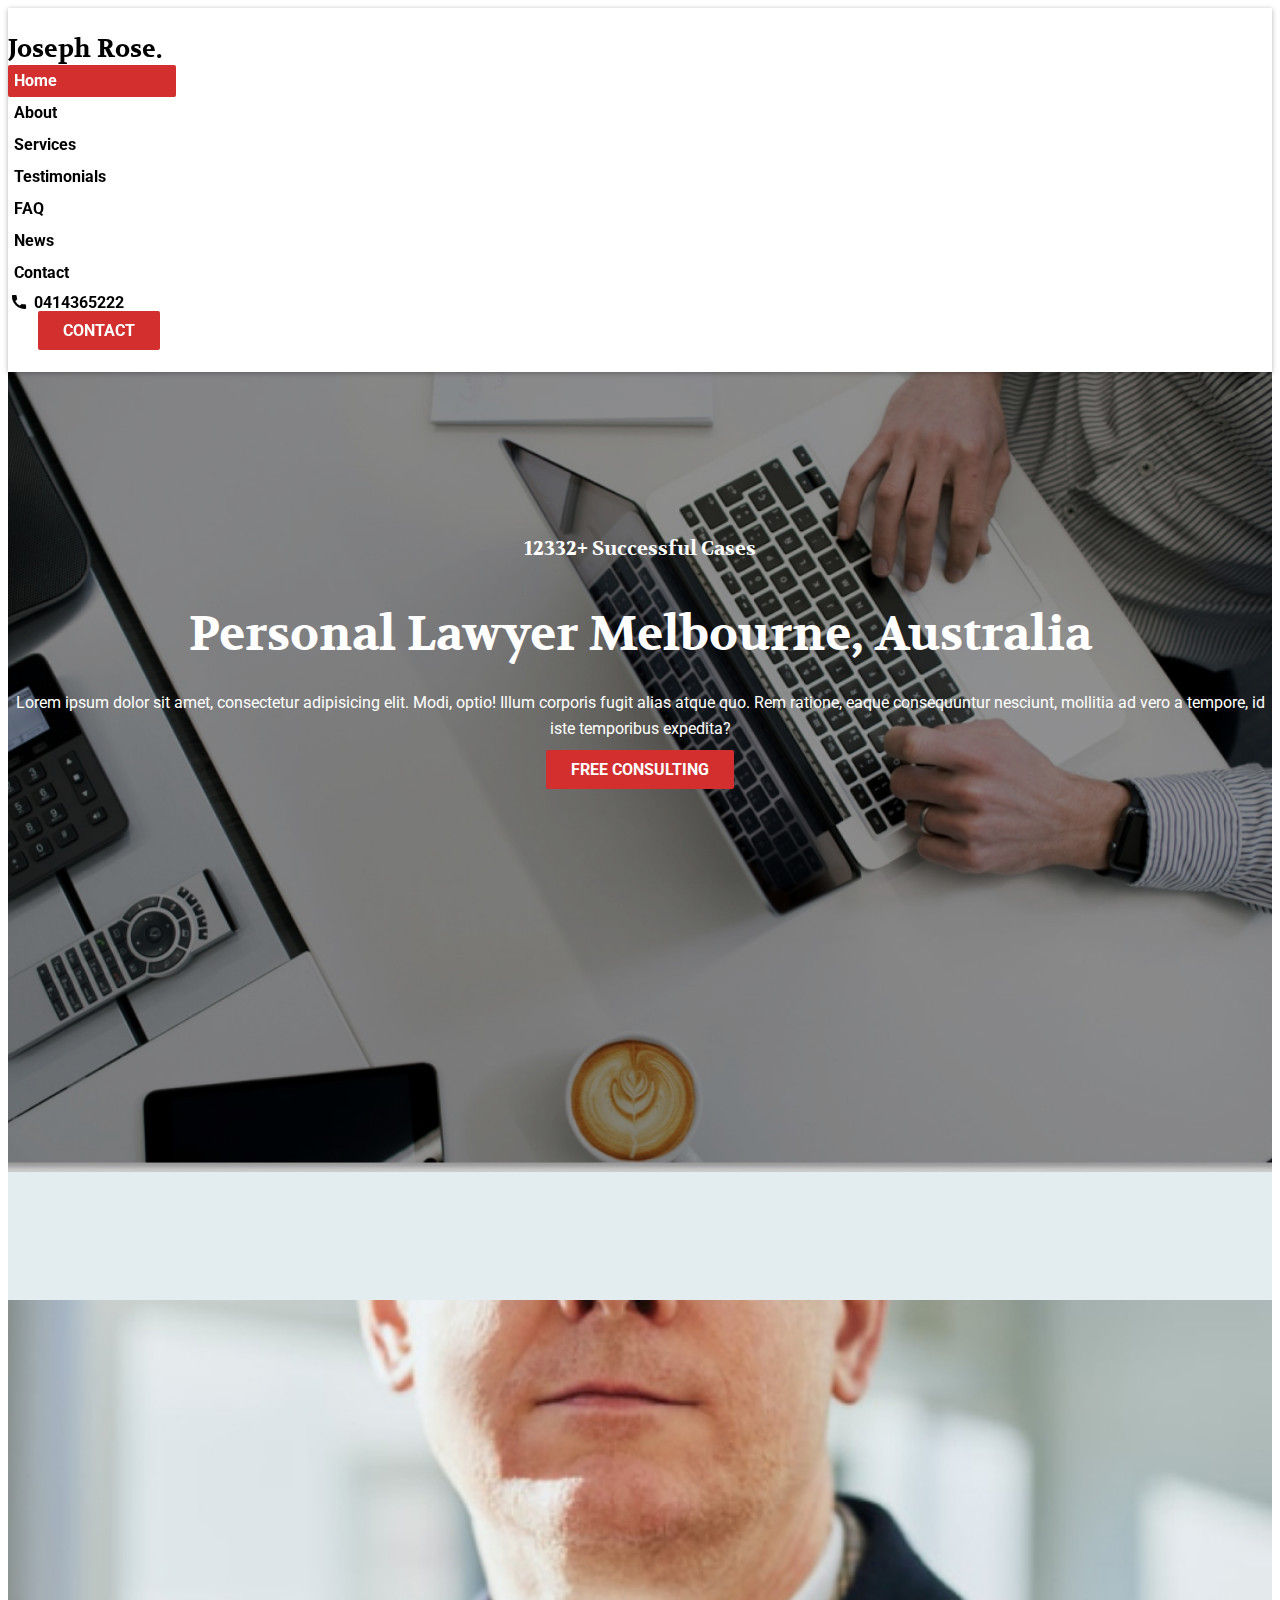
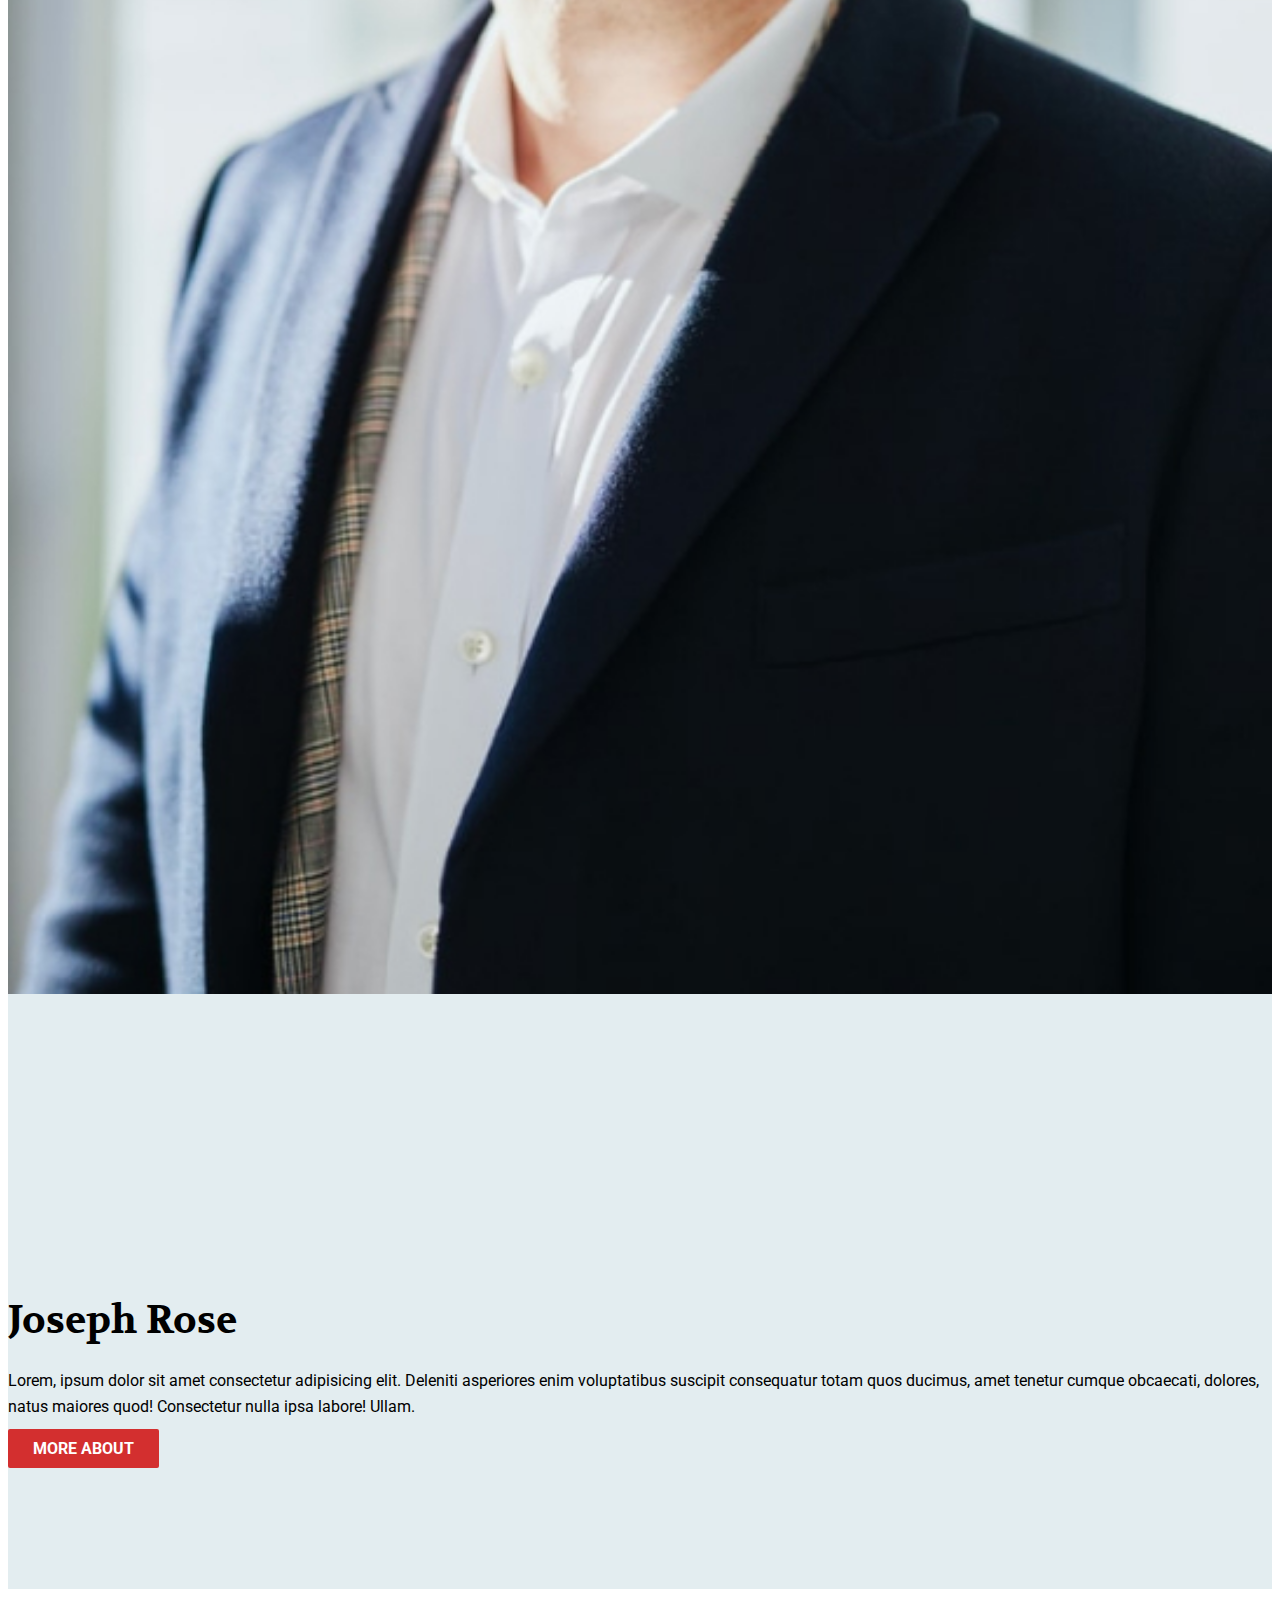
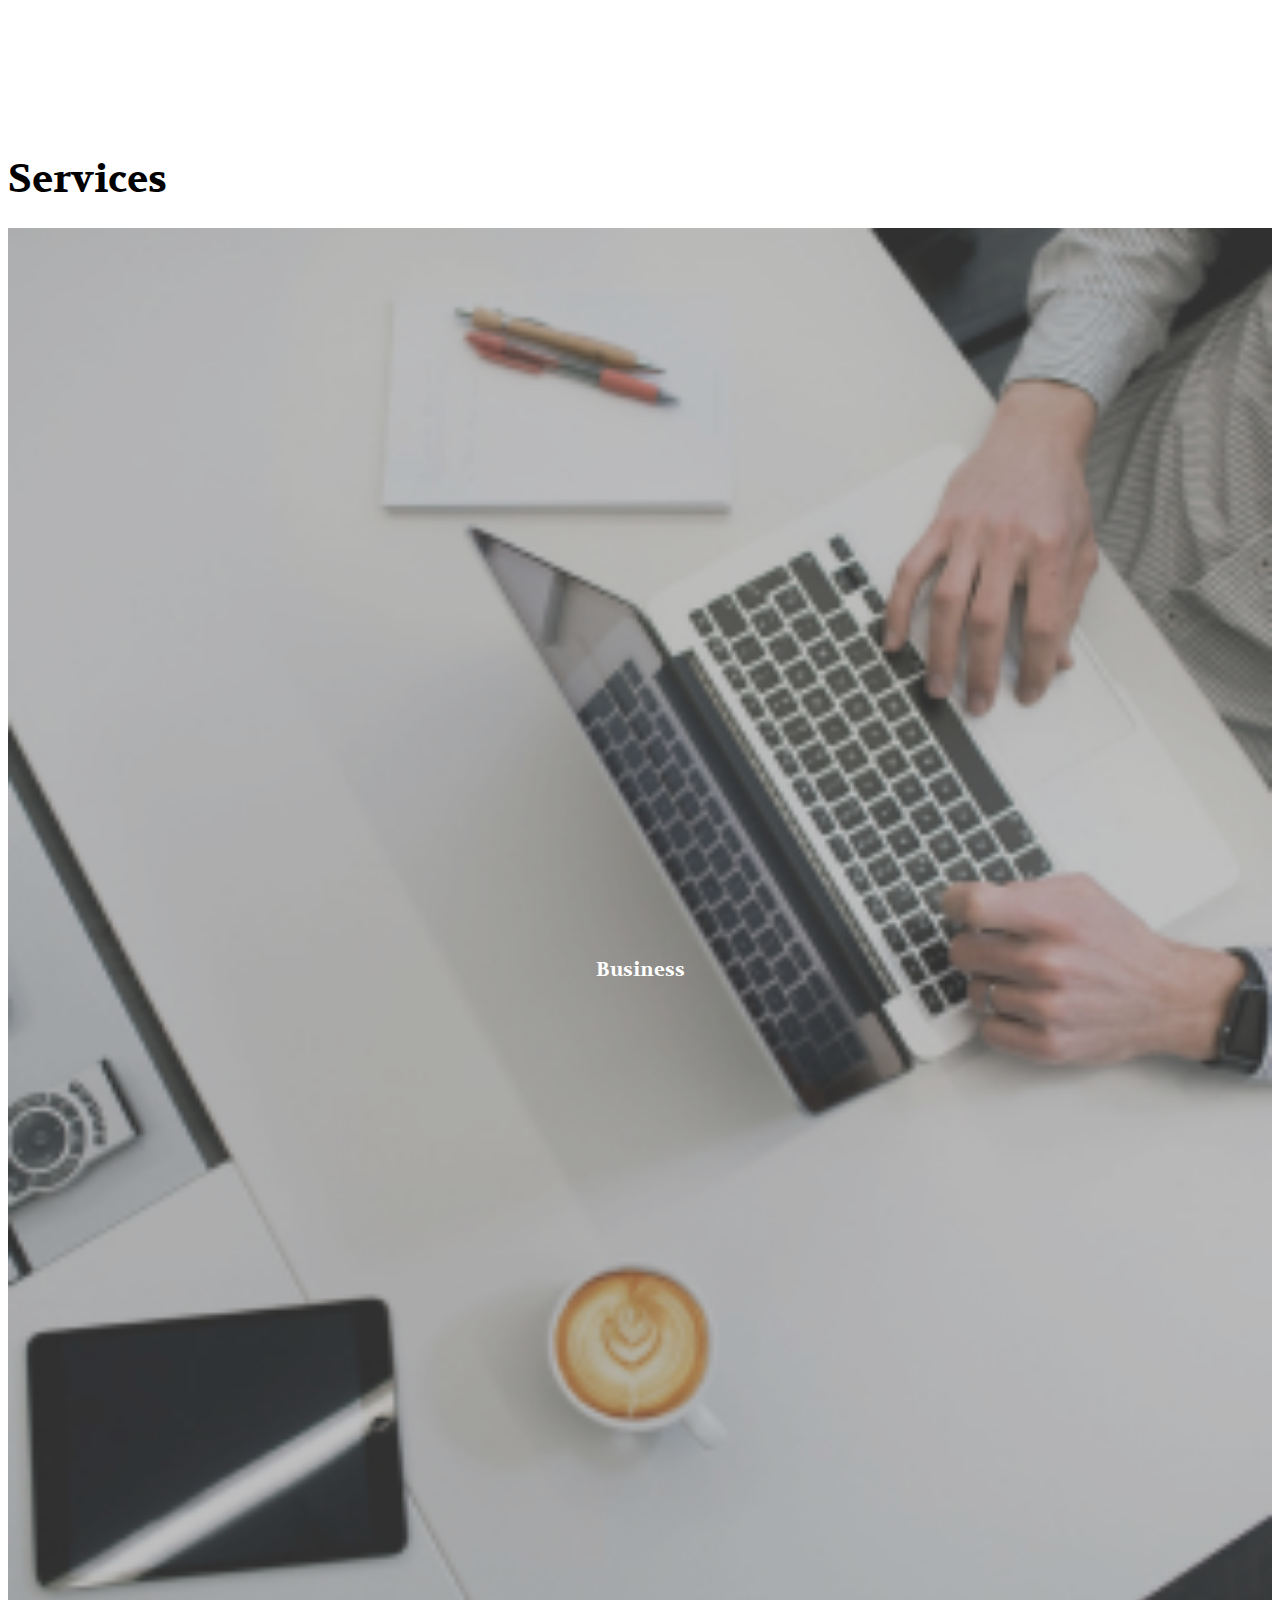
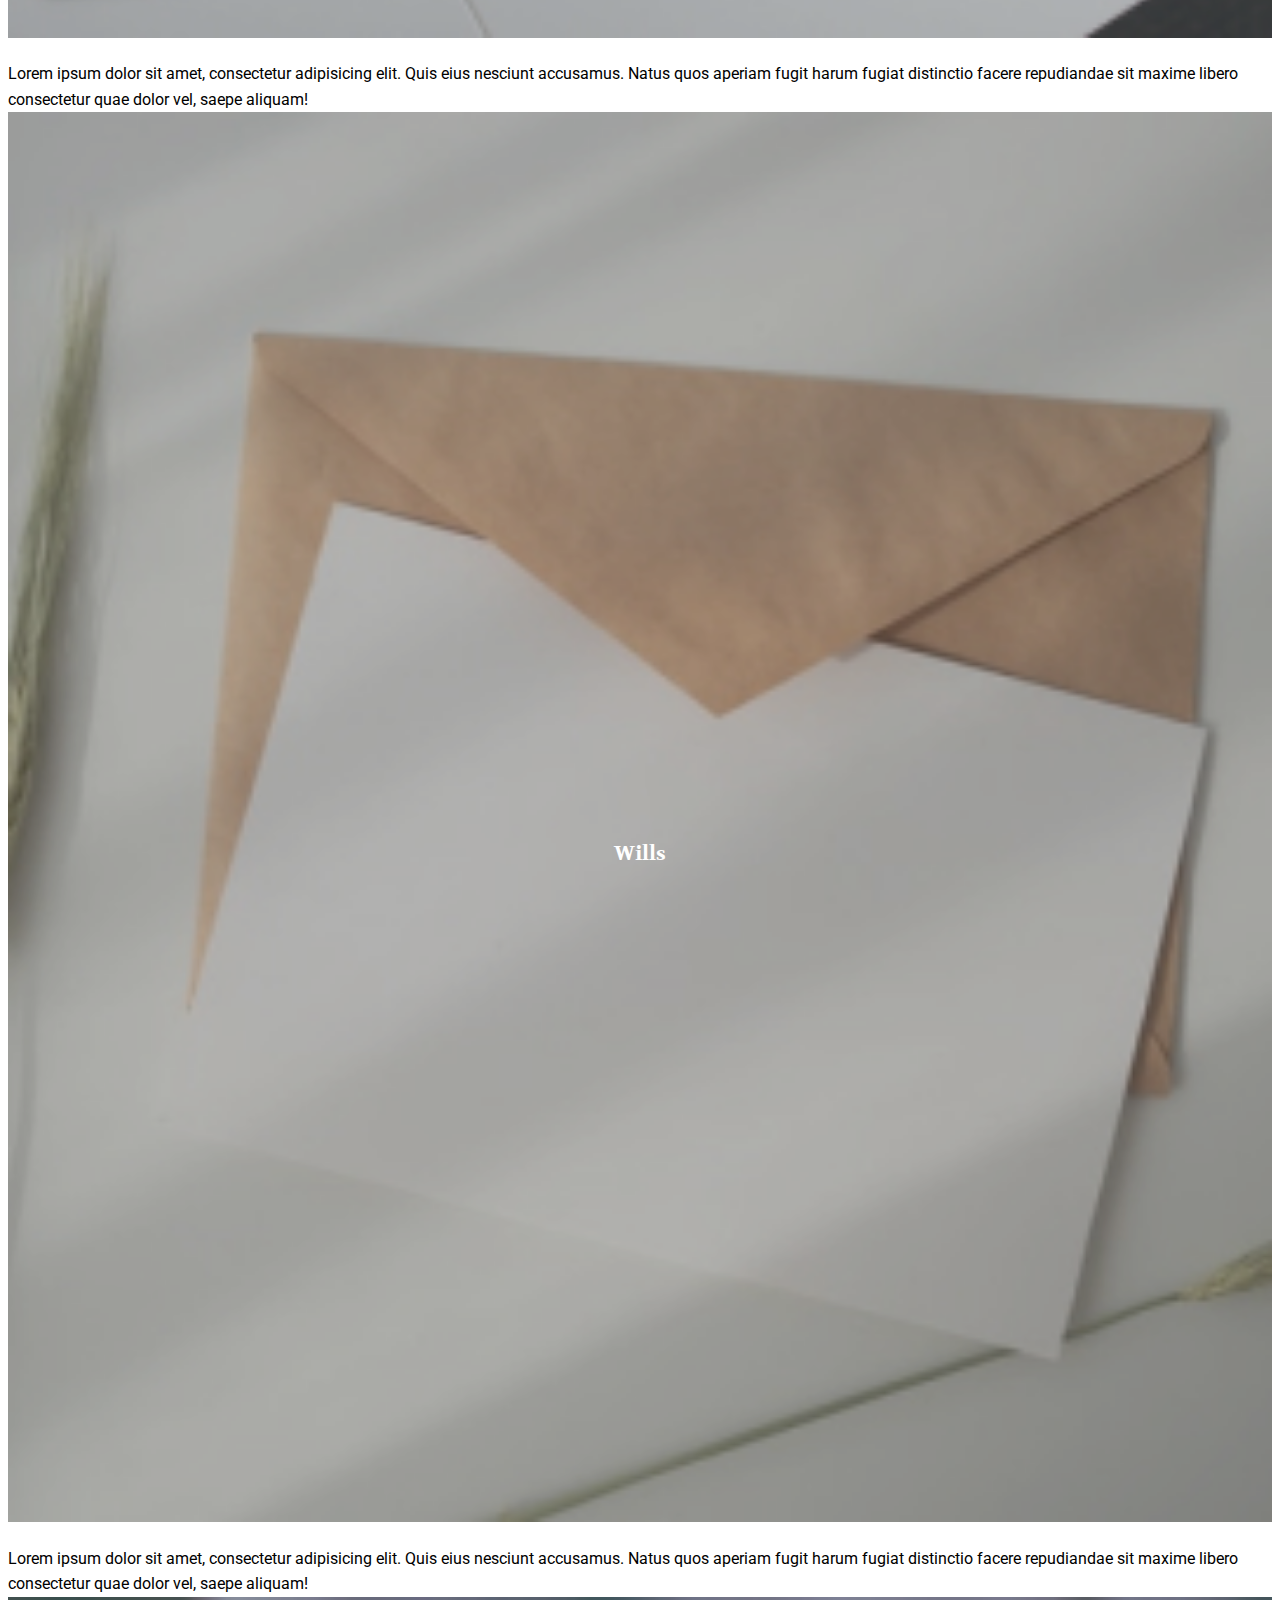
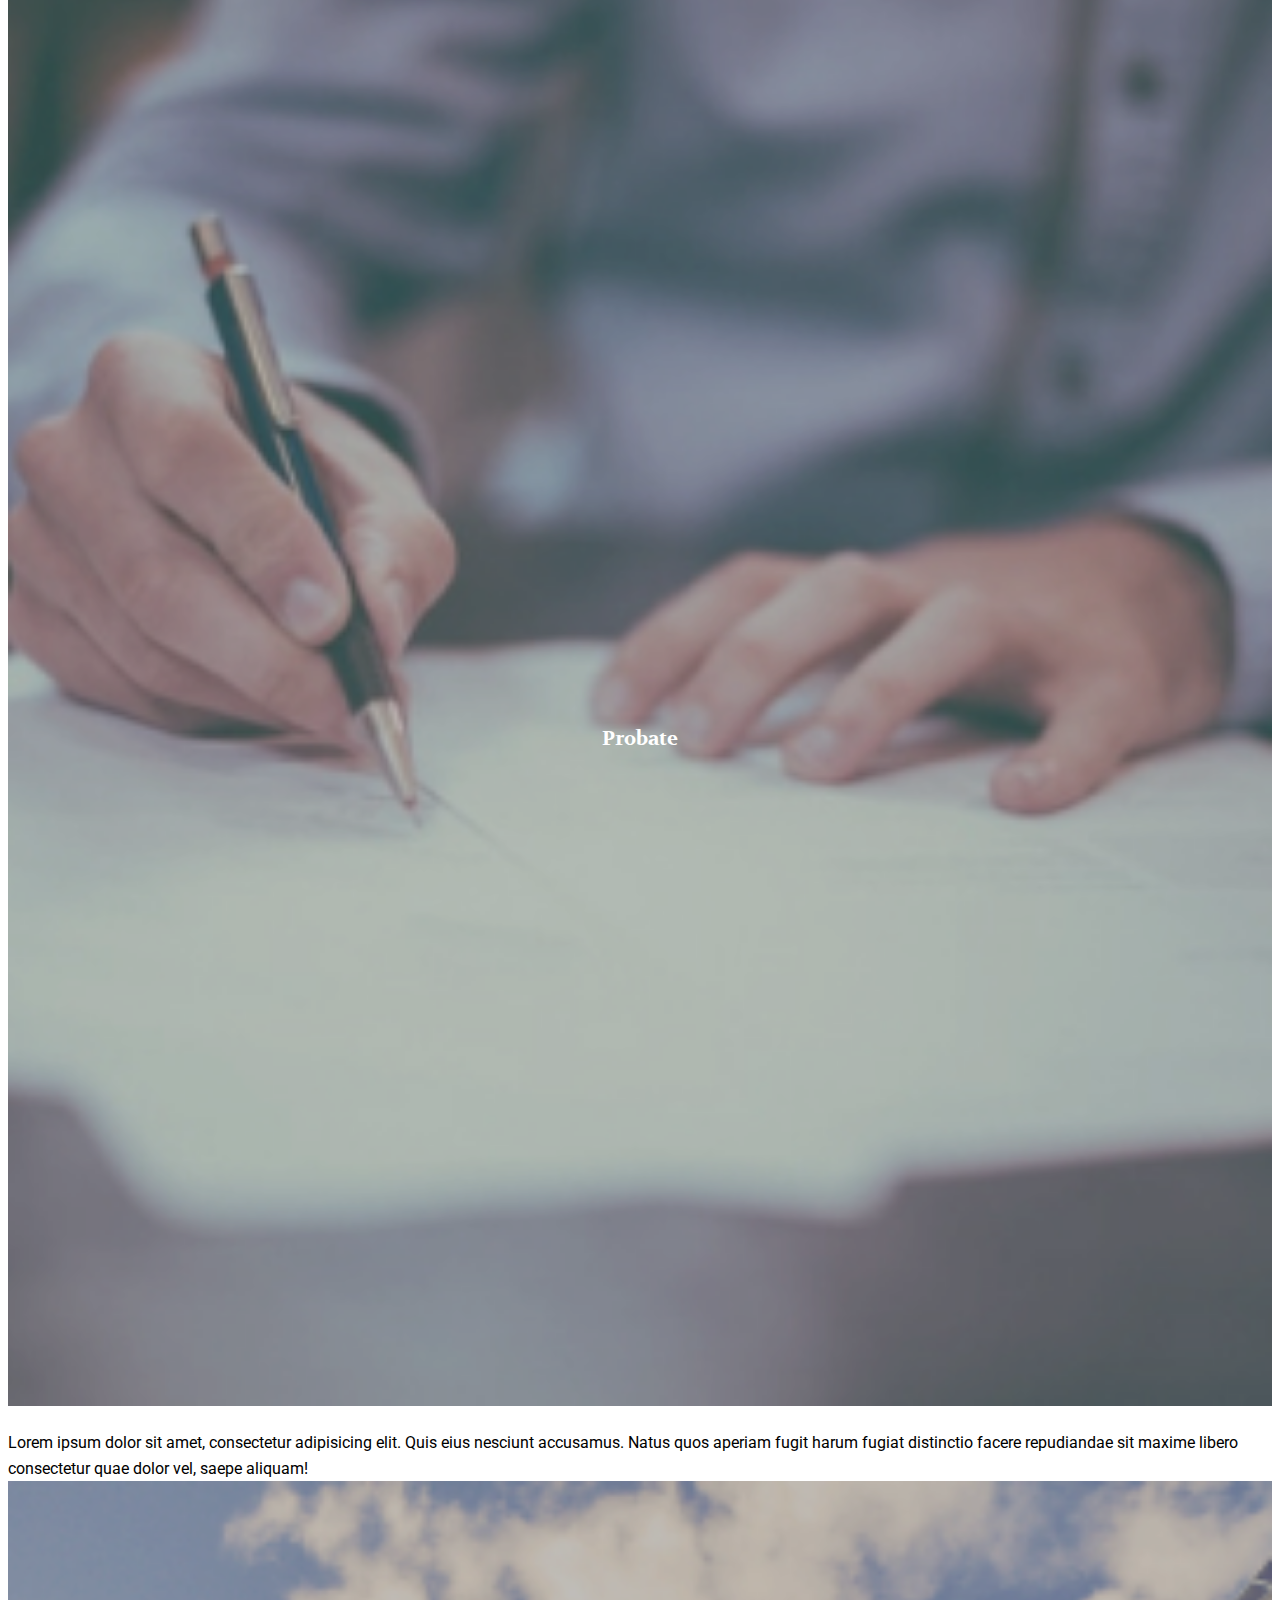
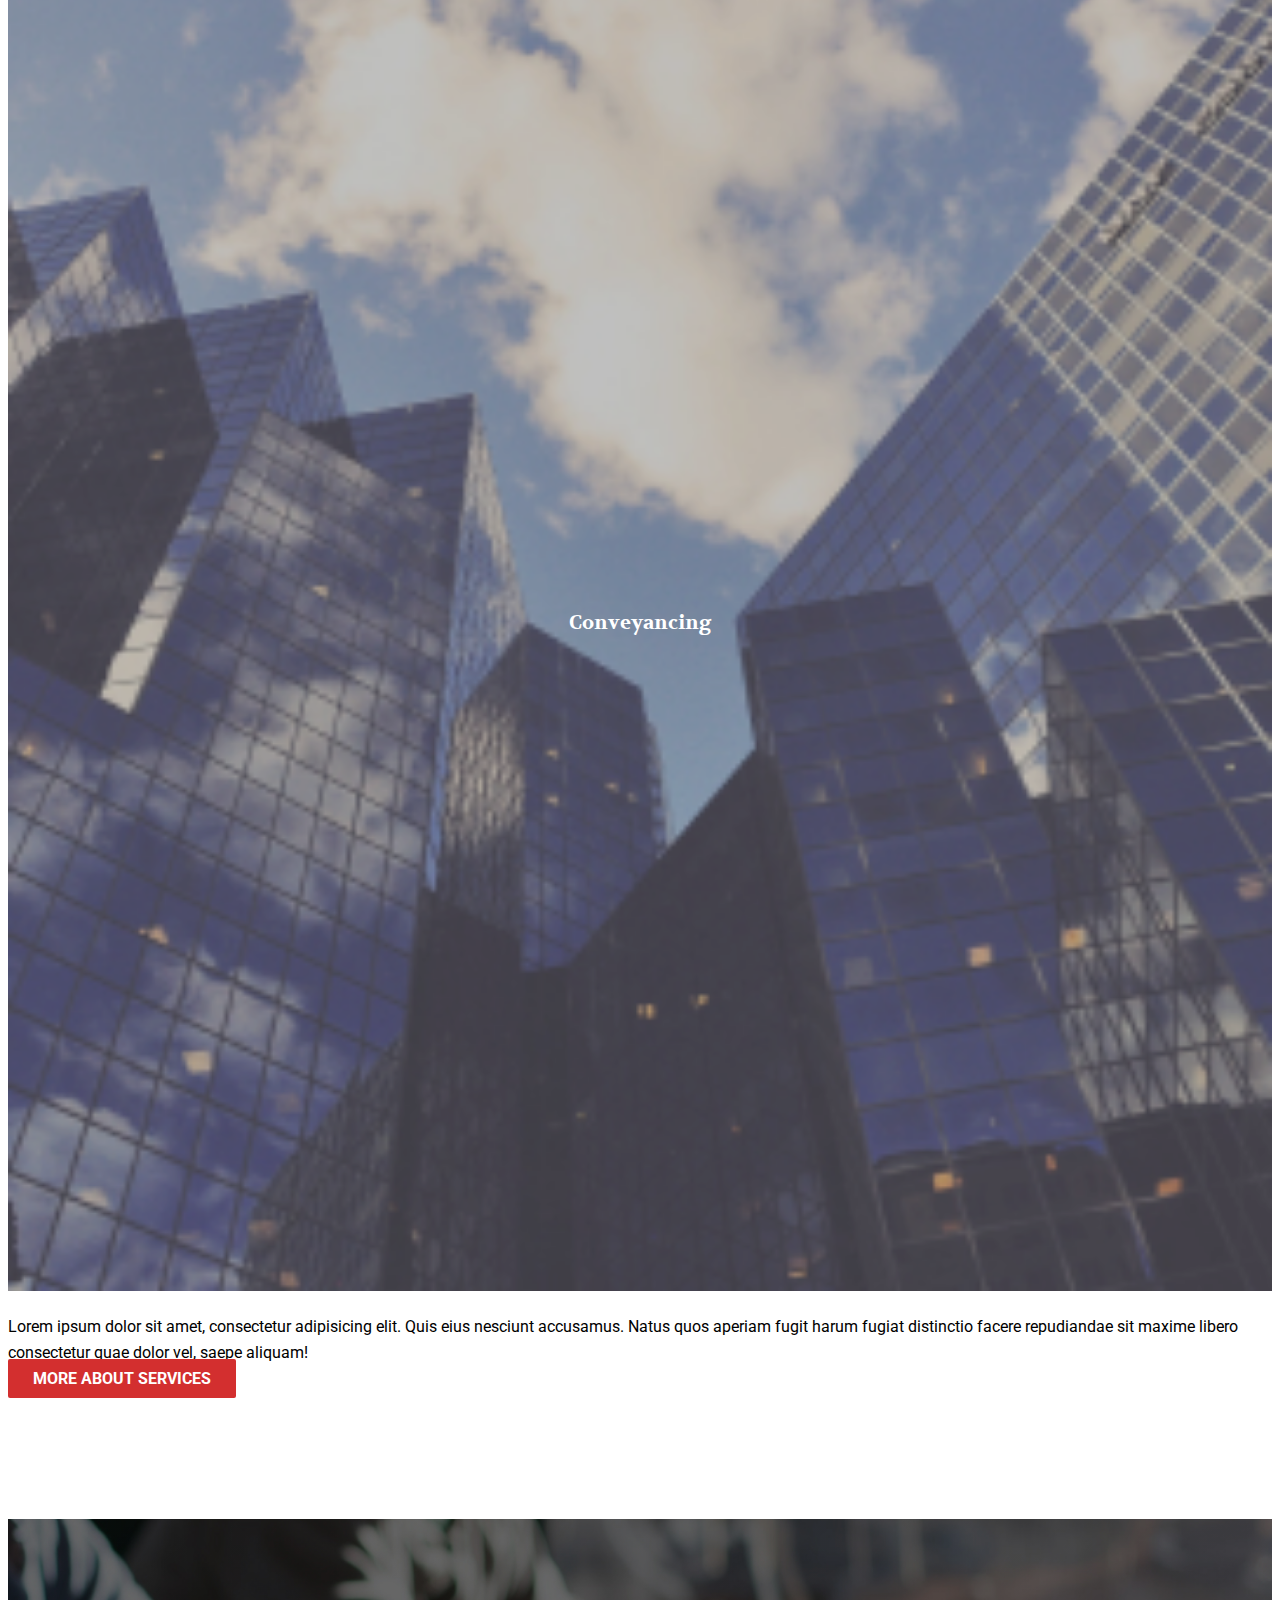
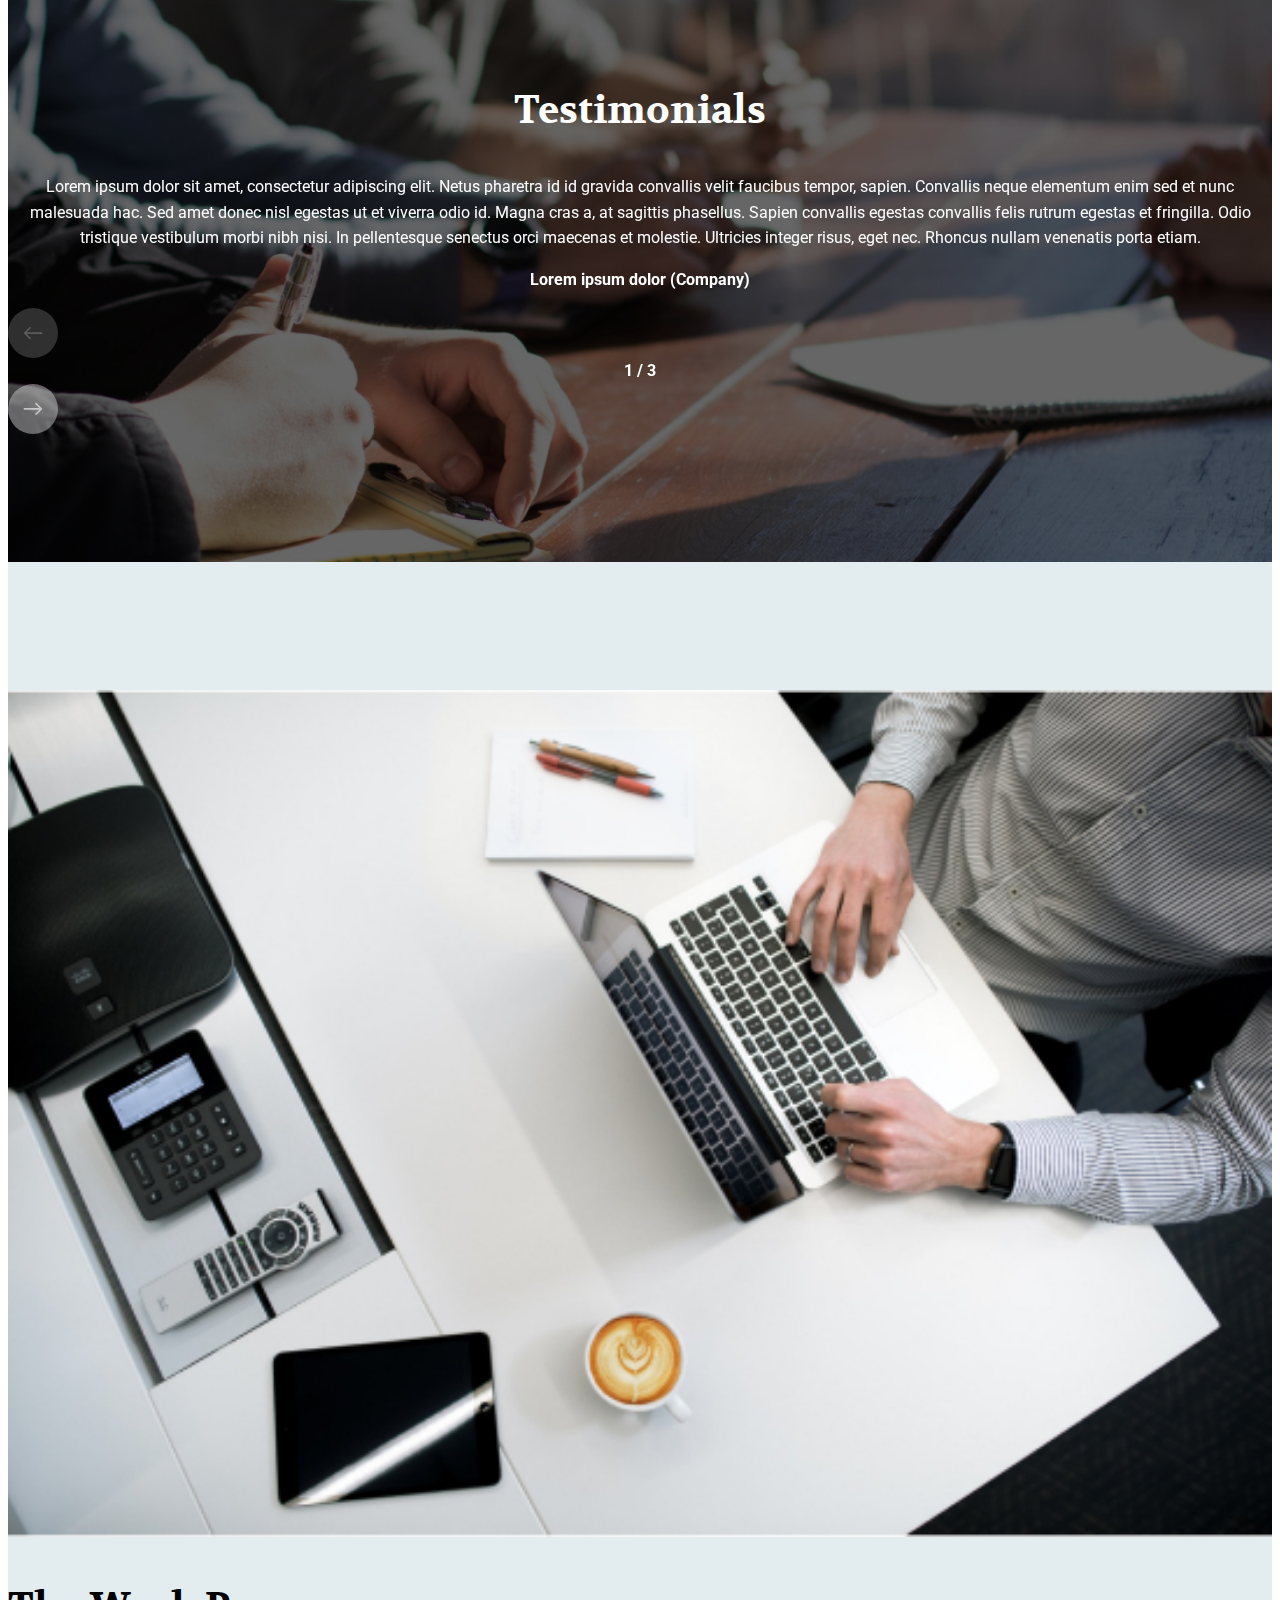
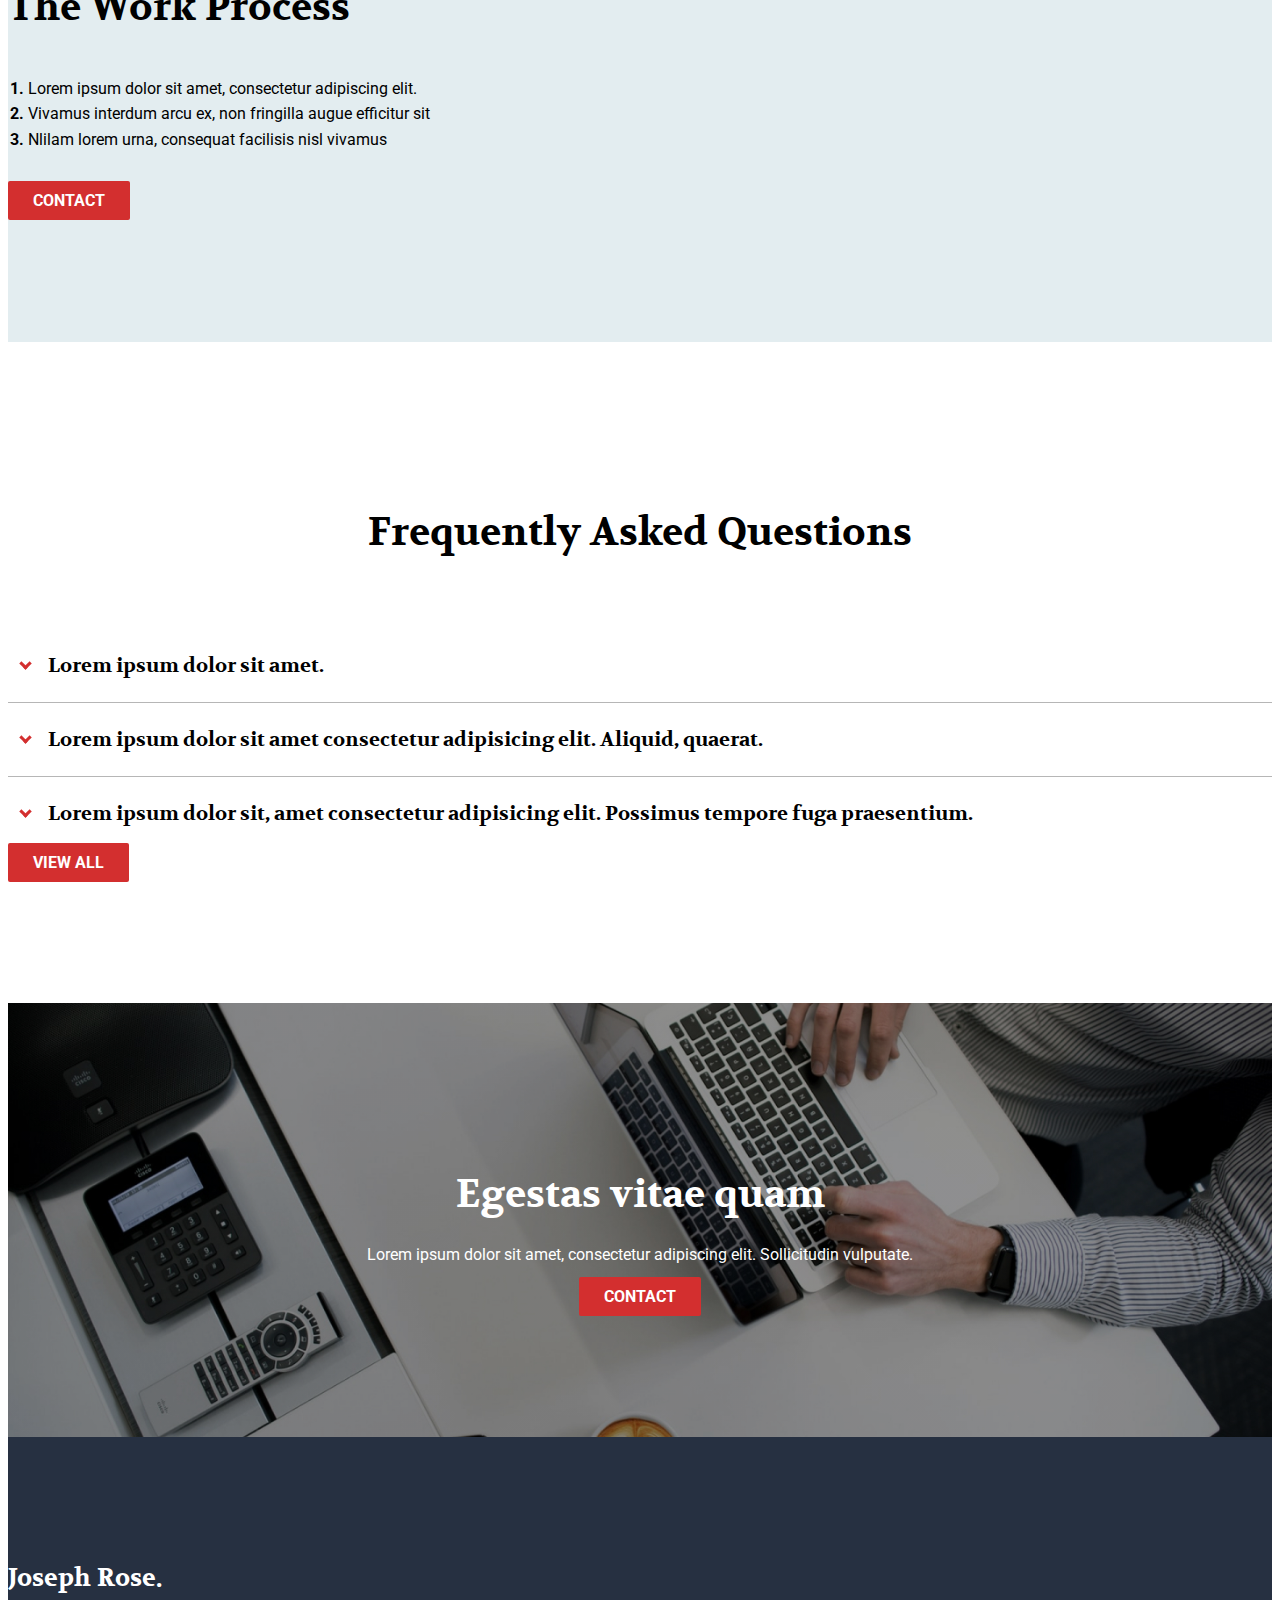
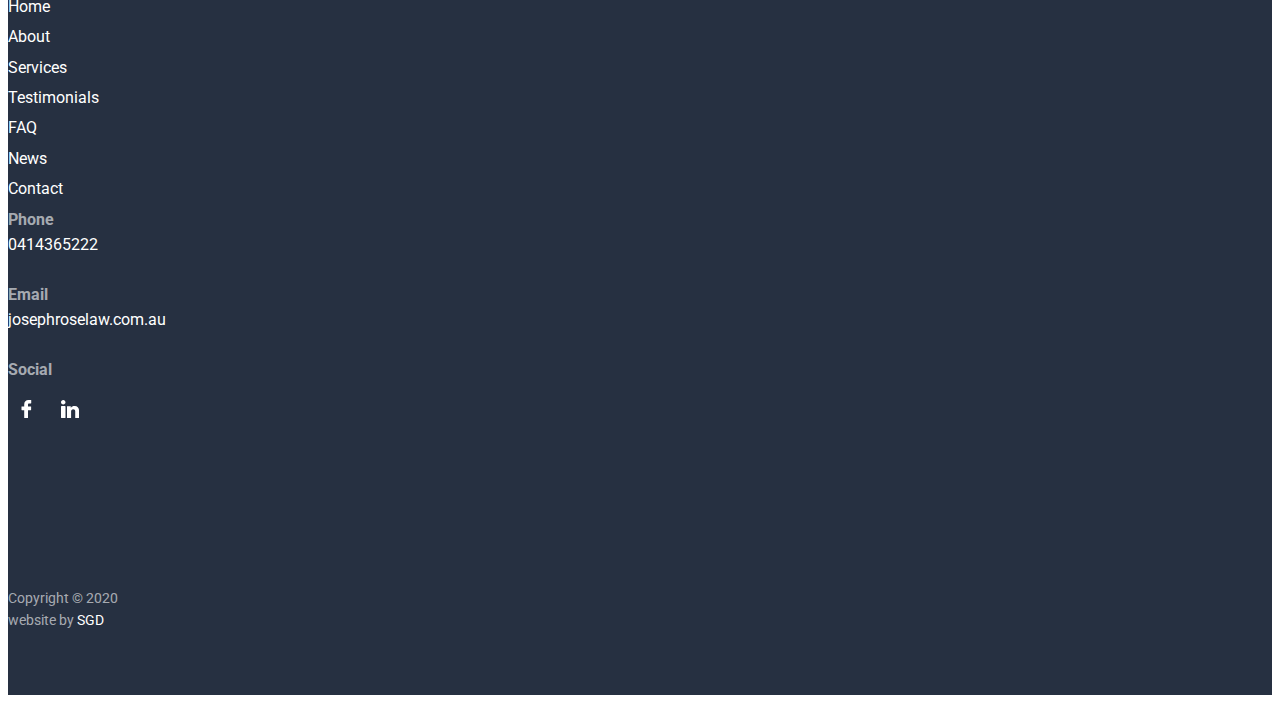
==== commit e5c6950f: "faq accordion" ====
--- a/html/index.html
+++ b/html/index.html
@@ -310,45 +310,73 @@
             </div>
             <div class="col-12 col-lg-8 faq__list accordion">
               <div class="faq__item accordion__item">
-                <button class="accordion__button ">
-                  <div class="accordion__button-icon "></div>
+                <button class="accordion__button">
+                  <div class="accordion__button-icon"></div>
+                  <h5>Lorem ipsum dolor sit amet.</h5>
+                </button>
+                <div class="accordion__content-block">
+                  <div class="accordion__content">
+                    <p>
+                      Lorem ipsum dolor sit amet consectetur adipisicing elit.
+                      Eaque magni ipsa neque voluptas mollitia soluta corrupti
+                      molestiae placeat, expedita tenetur porro, iste beatae
+                      delectus ad repellat magnam hic architecto esse.
+                    </p>
+                  </div>
+                </div>
+              </div>
+              <div class="faq__item accordion__item">
+                <button class="accordion__button">
+                  <div class="accordion__button-icon"></div>
                   <h5>
-                    Lorem ipsum dolor sit amet consectetur adipisicing elit. Aliquid, quaerat.
+                    Lorem ipsum dolor sit amet consectetur adipisicing elit.
+                    Aliquid, quaerat.
                   </h5>
                 </button>
-                <div class="accordion__content">
-                  <p>
-                    Lorem ipsum dolor sit amet consectetur adipisicing elit. Quidem unde nisi sed! Unde dignissimos voluptates enim dolorem, tempore a dolore ipsum eum quibusdam inventore reprehenderit maxime iure? Vitae facere nam minima saepe! Commodi.
-                  </p>
+                <div class="accordion__content-block">
+                  <div class="accordion__content">
+                    <p>
+                      Lorem, ipsum dolor sit amet consectetur adipisicing elit.
+                      Eos minus nisi quia itaque vero ea autem nam voluptates
+                      voluptas, officiis hic dolore repudiandae possimus
+                      voluptatem voluptatibus repellat quis esse? Maxime velit
+                      eaque quae et! Deserunt, quo! Aspernatur, debitis? Animi
+                      quam eius aliquam ex saepe ullam suscipit molestiae est,
+                      neque mollitia, perspiciatis sit voluptatum quasi dolorum
+                      eos eaque deleniti et dolorem?
+                    </p>
+                  </div>
                 </div>
               </div>
               <div class="faq__item accordion__item">
-                <button class="accordion__button ">
-                  <div class="accordion__button-icon "></div>
+                <button class="accordion__button">
+                  <div class="accordion__button-icon"></div>
                   <h5>
-                  Lorem ipsum dolor sit amet consectetur.
+                    Lorem ipsum dolor sit, amet consectetur adipisicing elit.
+                    Possimus tempore fuga praesentium.
                   </h5>
                 </button>
-                <div class="accordion__content">
-                  <p>
-                    Lorem ipsum, dolor sit amet consectetur adipisicing elit. Provident corrupti, quos iste neque temporibus magnam architecto odit eligendi perferendis? Adipisci temporibus officiis vel perspiciatis. Assumenda, ut quae neque nulla impedit eos ipsa reiciendis natus maiores error sit optio inventore deleniti vel! Culpa perspiciatis reprehenderit hic iure repudiandae voluptatibus architecto tenetur, suscipit nihil aspernatur temporibus fugit rem ipsa obcaecati fuga totam consectetur assumenda illo odit maiores dolor.
-                  </p>
+                <div class="accordion__content-block">
+                  <div class="accordion__content">
+                    <p>
+                      Lorem, ipsum dolor sit amet consectetur adipisicing elit.
+                      Nobis, reiciendis deserunt! Exercitationem earum tenetur
+                      placeat quae alias molestias repellendus harum veritatis
+                      doloremque, repellat, adipisci ab hic in cum saepe!
+                      Architecto aut laudantium sapiente rem ipsum optio at,
+                      pariatur sequi dolore porro quidem ex! Numquam, corporis
+                      iure laudantium officiis a sit qui accusantium aliquam
+                      iste doloremque minima assumenda totam quo quae deserunt
+                      voluptas voluptates nostrum enim explicabo libero eaque?
+                      Illum eaque laborum quibusdam neque porro accusamus labore
+                      ducimus odit ea, aperiam alias explicabo eos iusto
+                      voluptate aut distinctio consequatur veniam reprehenderit
+                      fuga molestiae ullam voluptas architecto facere officia!
+                      Ipsam, magni. Ad!
+                    </p>
+                  </div>
                 </div>
               </div>
-              <div class="faq__item accordion__item">
-                <button class="accordion__button ">
-                  <div class="accordion__button-icon "></div>
-                  <h5>
-                    Lorem ipsum dolor sit amet consectetur adipisicing elit. Reiciendis repudiandae quas vero quis quae rerum fugiat magni officiis ad et.
-                  </h5>
-                </button>
-                <div class="accordion__content">
-                  <p>
-                 Lorem ipsum dolor, sit amet consectetur adipisicing elit. Ratione soluta officia deleniti blanditiis esse laboriosam facilis dolore enim maiores architecto veniam numquam, aliquid nihil eveniet quos cumque laudantium provident reiciendis atque eos vel aliquam! Placeat commodi inventore voluptatum nostrum quidem assumenda neque accusamus quasi dolorum, temporibus rem recusandae nam sint at totam ab harum laboriosam iure quibusdam ducimus tenetur quas? Deleniti minima dignissimos natus quidem debitis aspernatur reiciendis, tempore libero ullam adipisci cum dolorum ducimus, porro facere veniam quod. Maiores aut, velit accusantium repudiandae ratione, pariatur, cupiditate temporibus veritatis deserunt in fuga suscipit eligendi laborum culpa inventore sapiente error eveniet.
-                  </p>
-                </div>
-              </div>
-             
             </div>
             <div
               class="col-12 d-flex justify-content-center align-items-center"
--- a/css/style.css
+++ b/css/style.css
@@ -241,15 +241,14 @@
   margin: 0;
   text-align: left;
 }
-.accordion__content {
+.accordion__content-block {
   overflow: hidden;
   max-height: 0;
   transition: max-height 0.6s;
 }
-.accordion__content p {
-  padding: 0.5rem 0;
-  padding-left: 0.5rem;
-  margin-bottom: 1rem;
+.accordion__content {
+  padding: 0.5rem;
+  margin: 0;
 }
 .accordion__button {
   display: flex;
@@ -713,8 +712,12 @@
 .form-body__input {
   min-height: 2.875rem;
   width: 100%;
-  border: 2px solid rgba(0, 0, 0, 0.2);
+  border: 1px solid rgba(0, 0, 0, 0.2);
   margin-bottom: 1.25rem;
+}
+.form-body__input:focus {
+  outline: none;
+  border: 1px solid rgba(0, 0, 0, 0.5);
 }
 
 .faq-banner {
